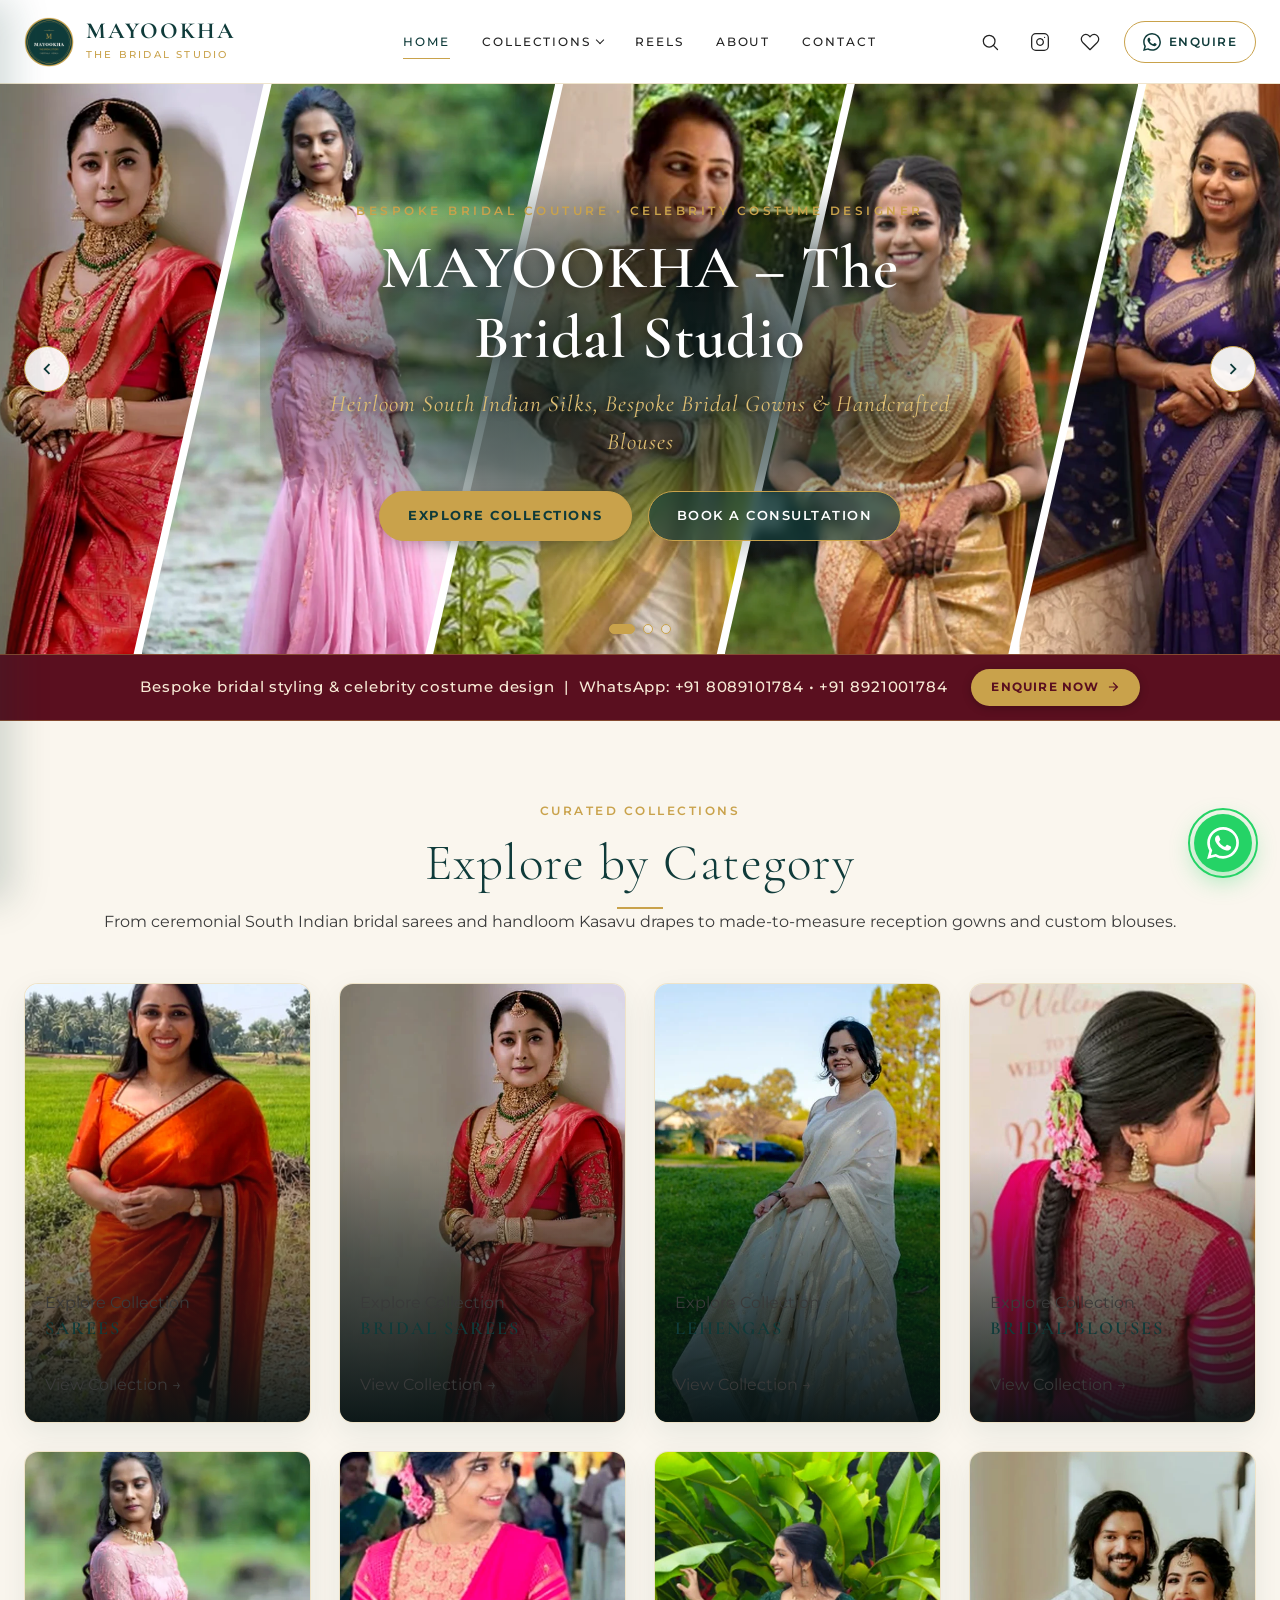
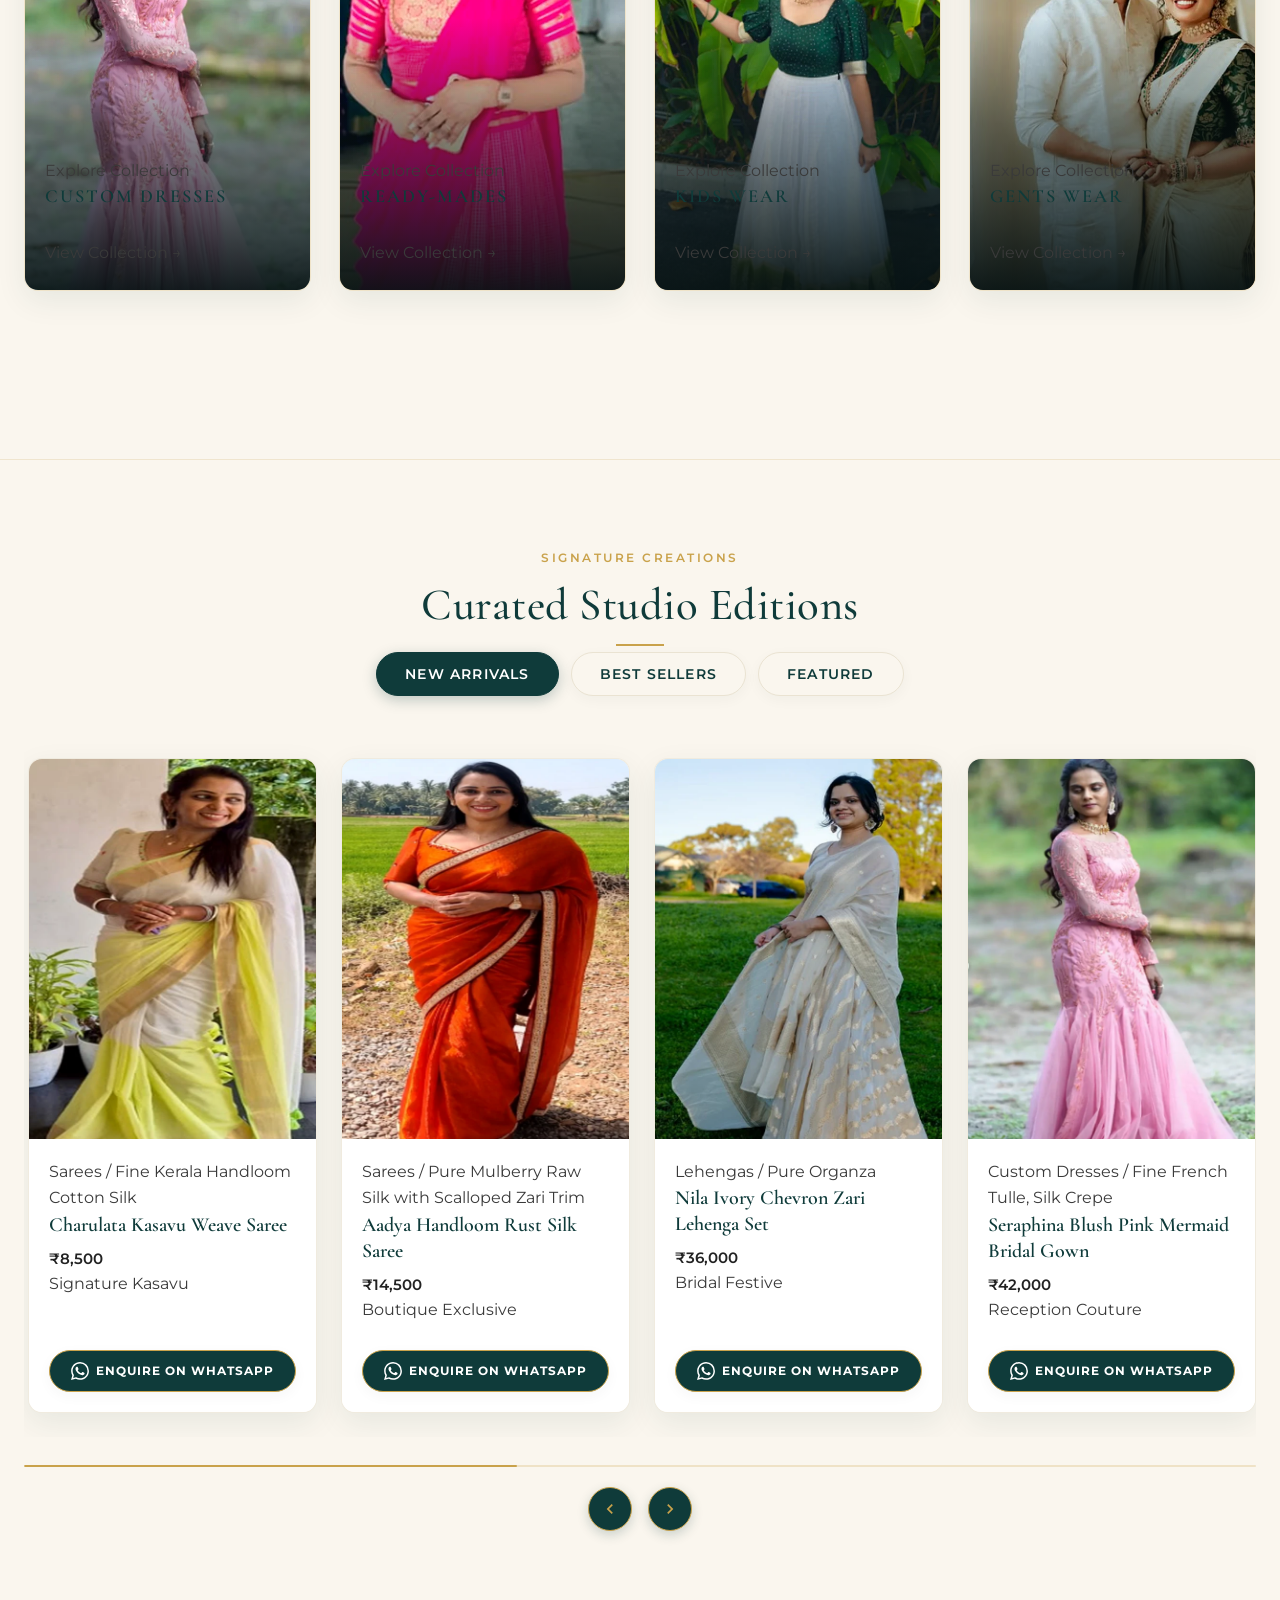
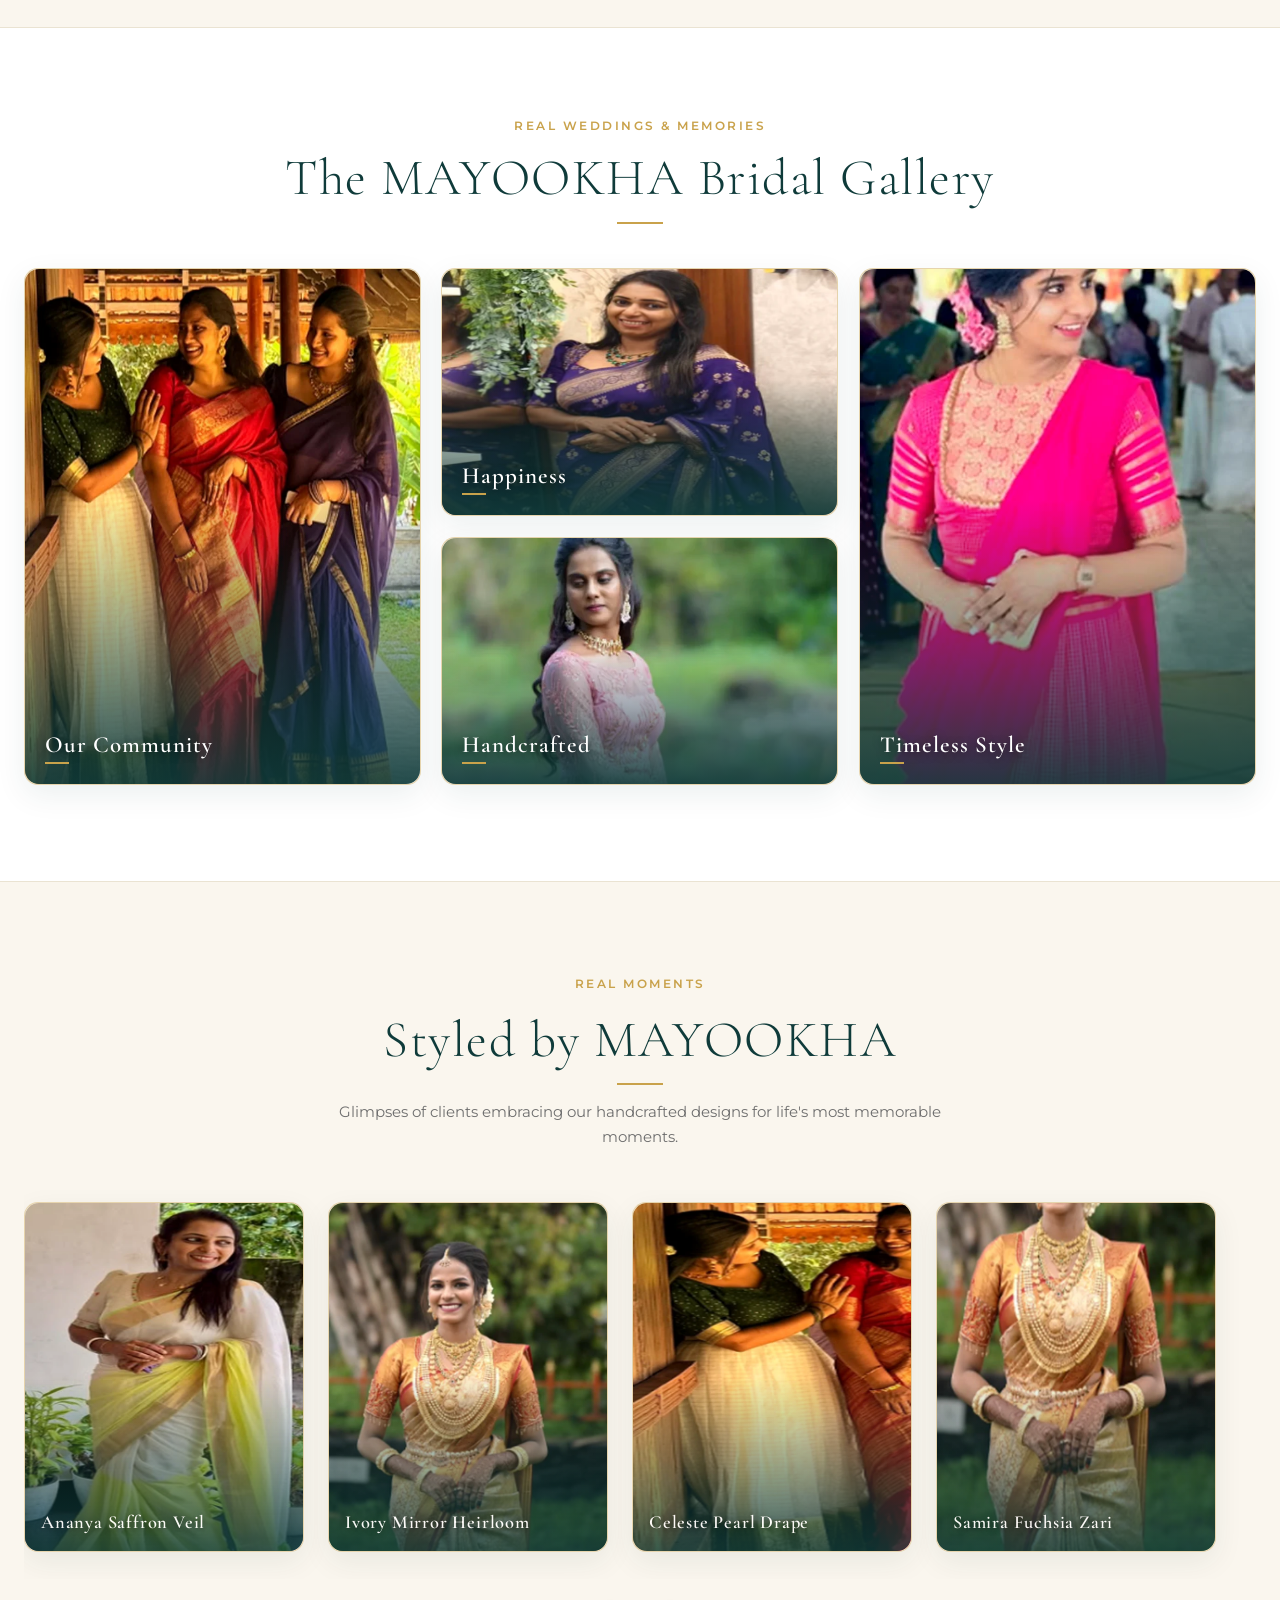
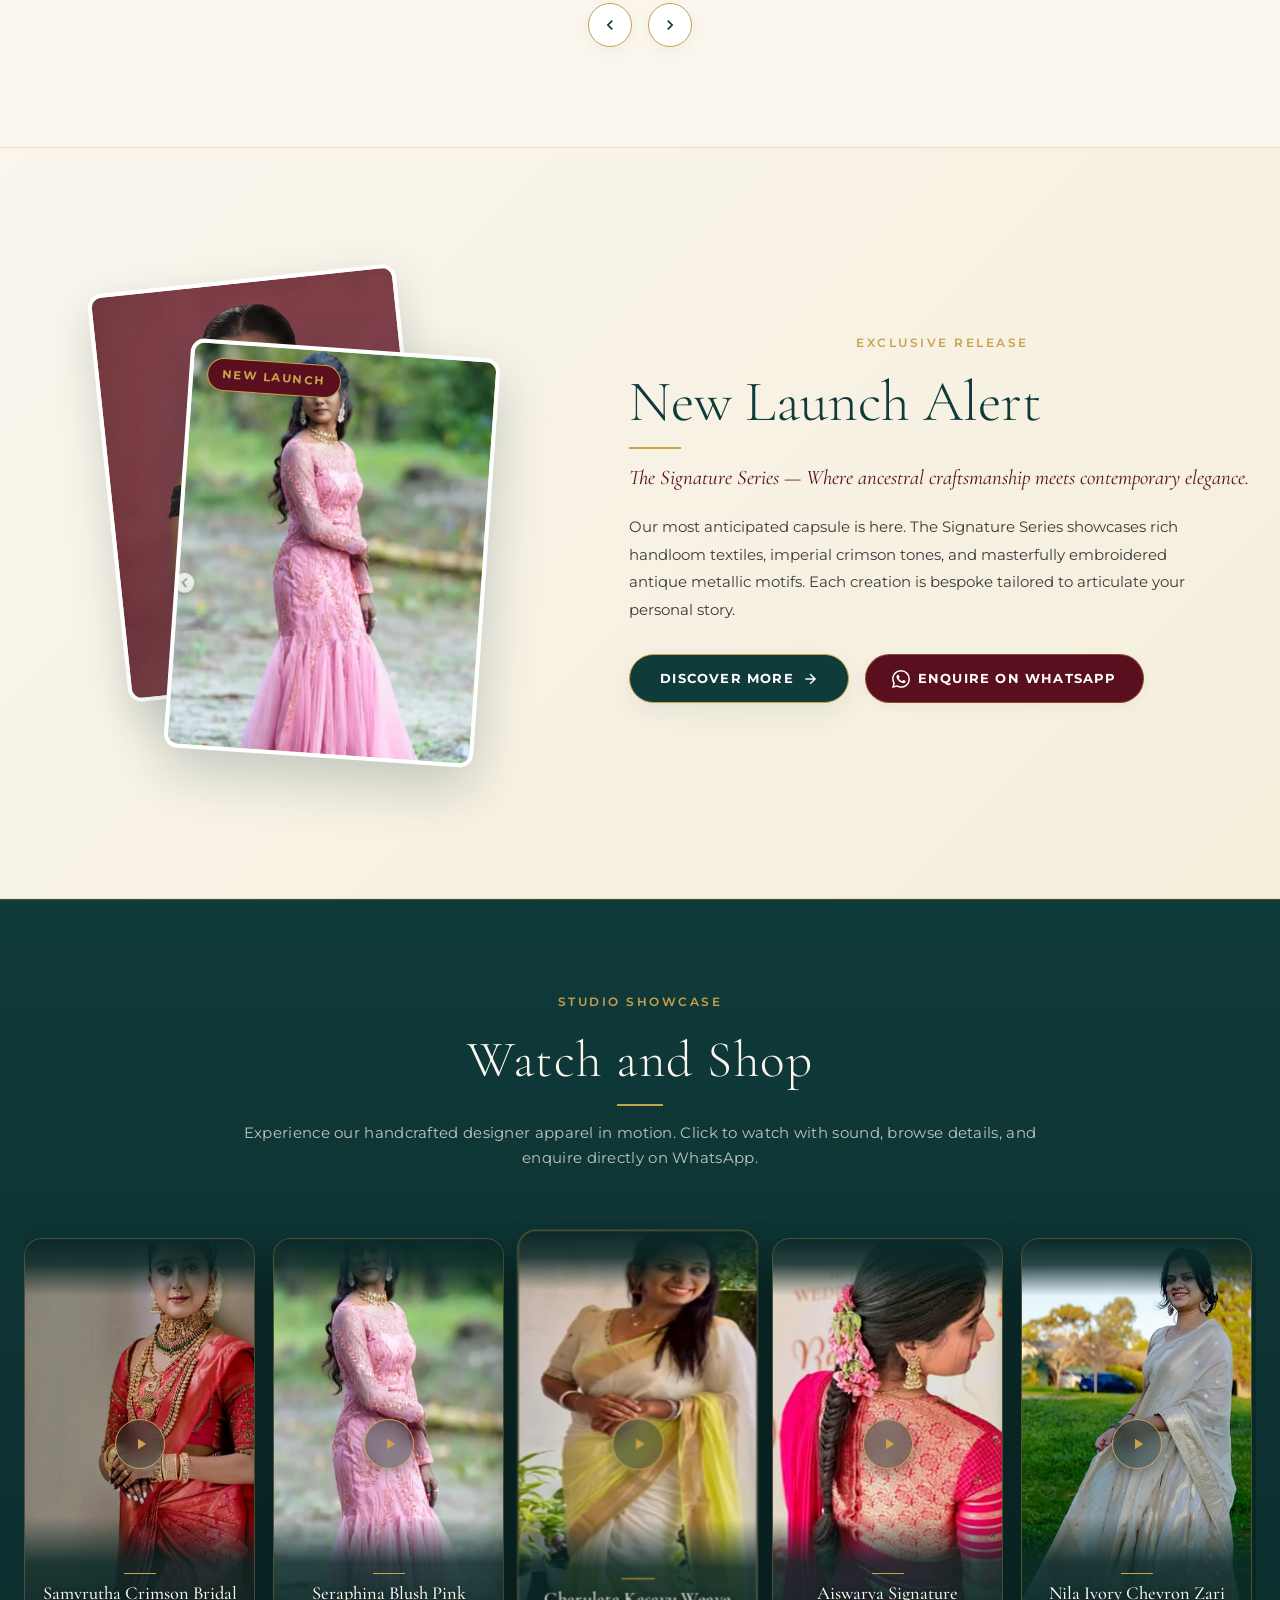
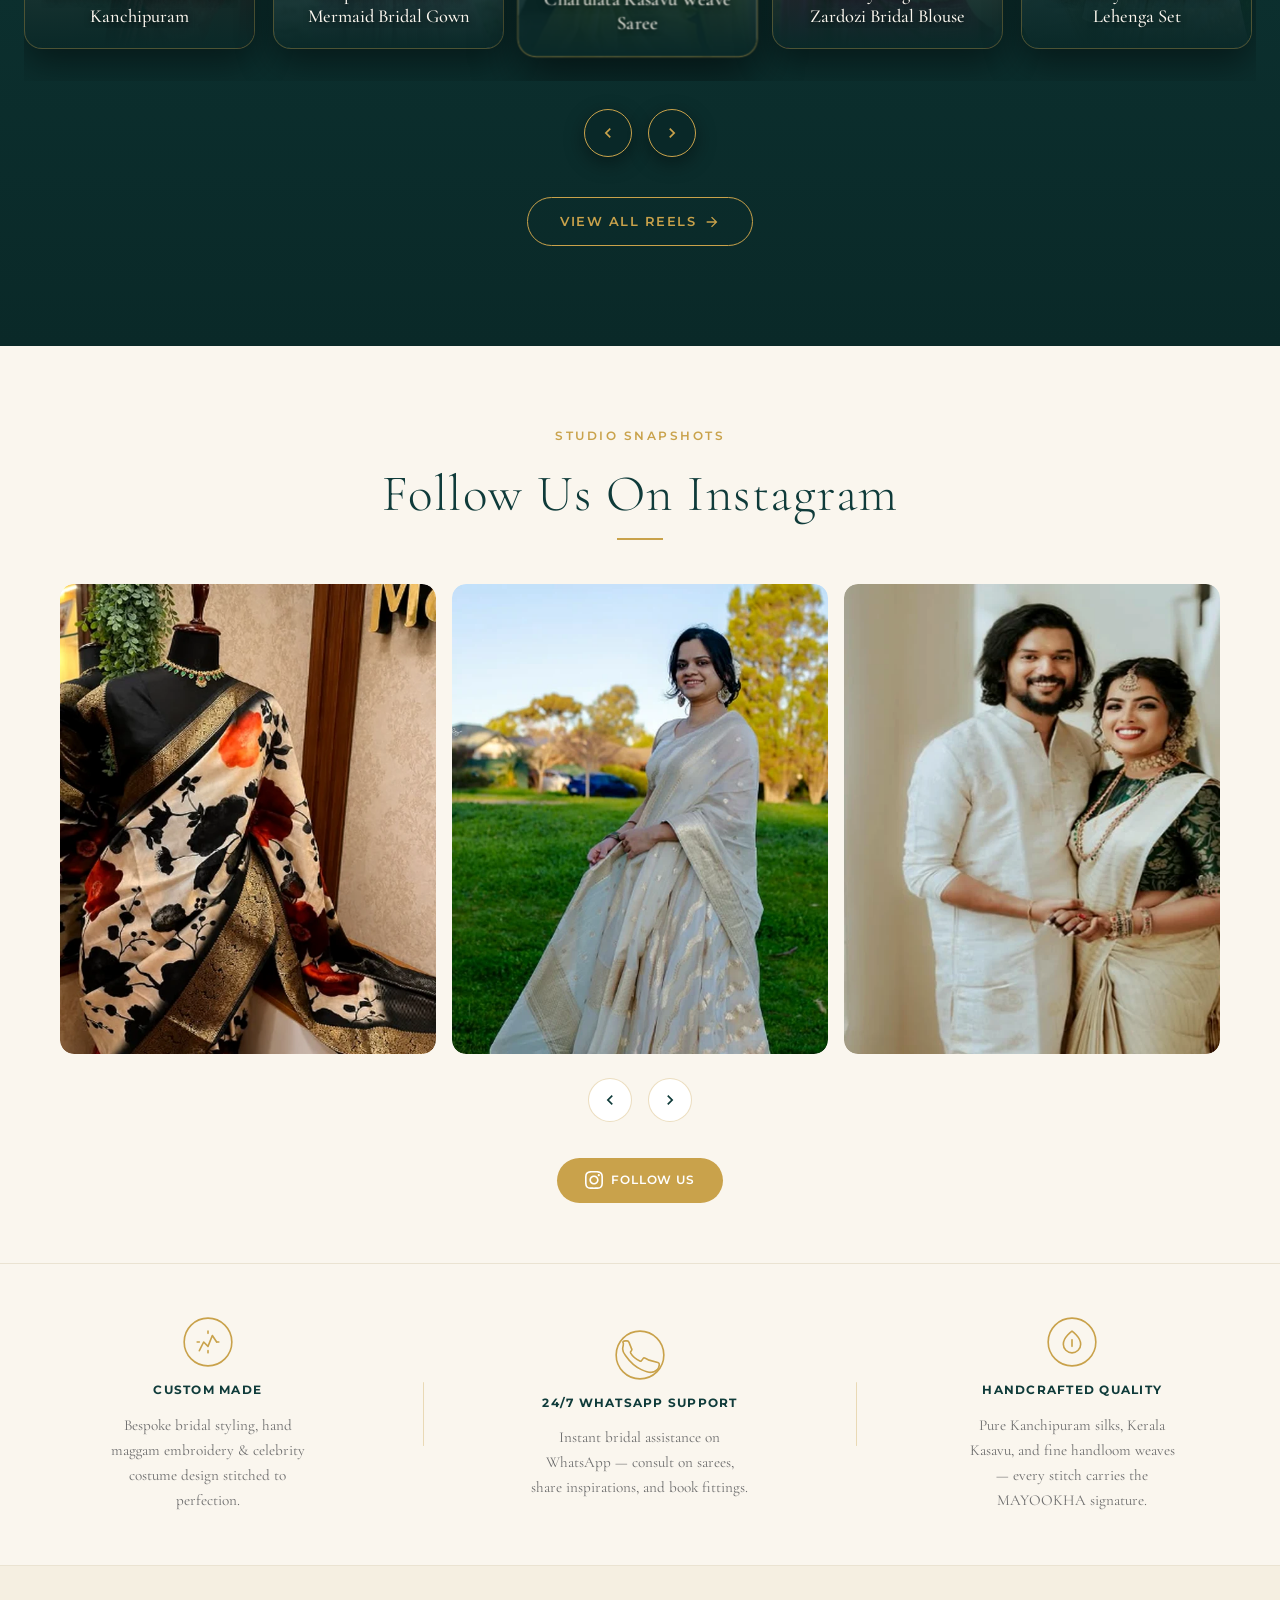
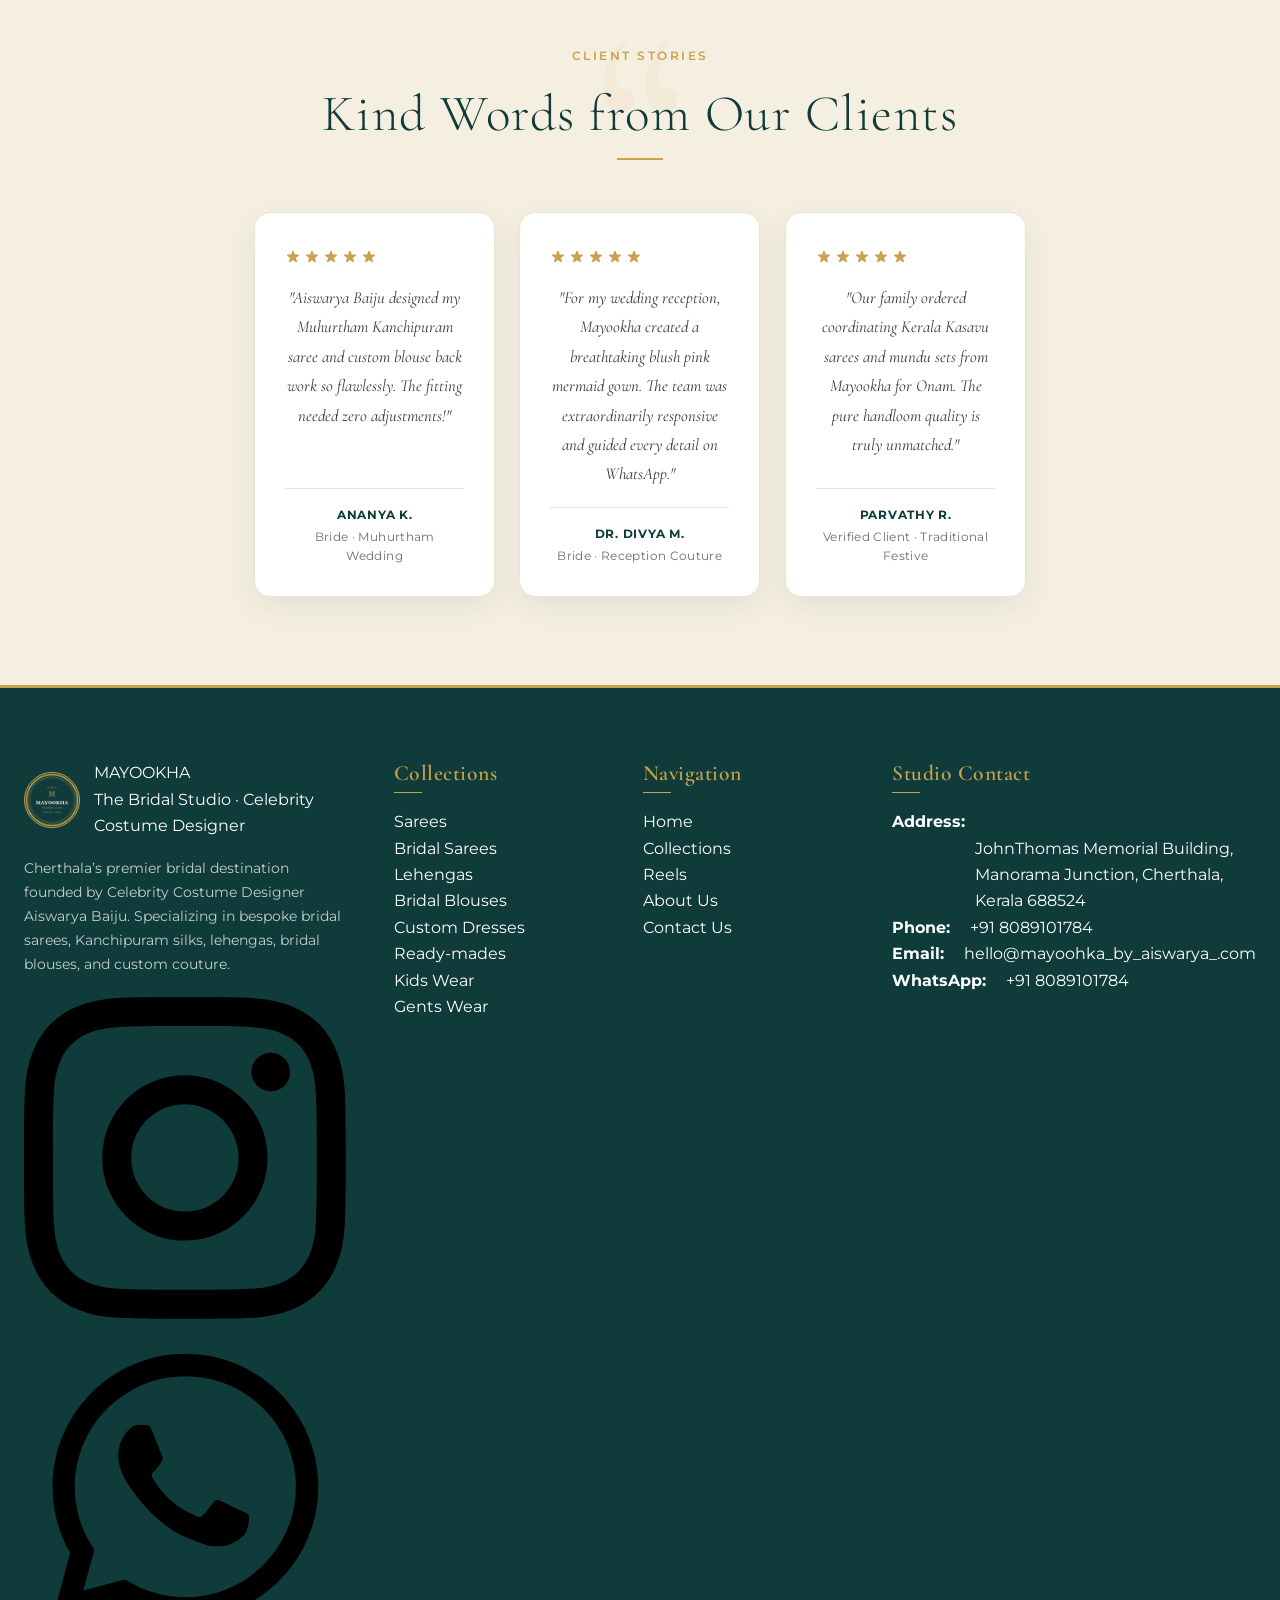
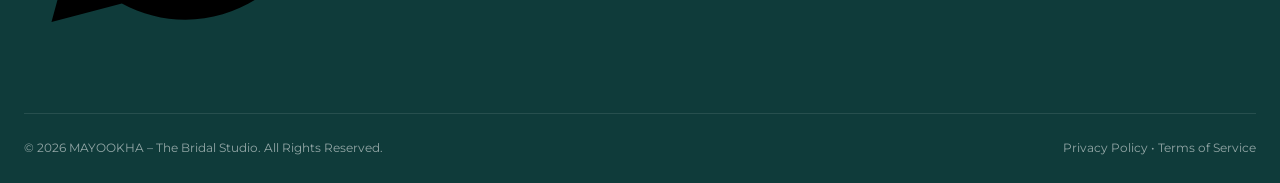
==== index.html @ e709fb30 "first commit" ====
<!DOCTYPE html>
<html lang="en">
<head>
  <meta charset="UTF-8">
  <meta name="viewport" content="width=device-width, initial-scale=1.0">
  <title>MAYOOKHA – The Bridal Studio | Contemporary Fashion &amp; Apparel</title>
  <meta name="description" content="MAYOOKHA – The Bridal Studio by Celebrity Costume Designer Aiswarya Baiju in Cherthala, Kerala. Bespoke bridal sarees, Kanchipuram silks, lehengas, designer bridal blouses, and custom couture.">
  <meta name="robots" content="noindex, nofollow">

  <!-- Open Graph Meta Tags -->
  <meta property="og:title" content="MAYOOKHA – The Bridal Studio | Celebrity Costume Designer">
  <meta property="og:description" content="MAYOOKHA – The Bridal Studio by Celebrity Costume Designer Aiswarya Baiju in Cherthala, Kerala. Bespoke bridal sarees, Kanchipuram silks, lehengas, designer bridal blouses, and custom couture.">
  <meta property="og:image" content="assets/images/logo-badge.png">
  <meta property="og:type" content="website">
  
  <!-- Google Fonts: Cormorant Garamond & Montserrat -->
  <link rel="preconnect" href="https://fonts.googleapis.com">
  <link rel="preconnect" href="https://fonts.gstatic.com" crossorigin>
  <link href="https://fonts.googleapis.com/css2?family=Cormorant+Garamond:ital,wght@0,400;0,500;0,600;0,700;1,400&family=Montserrat:wght@300;400;500;600;700&display=swap" rel="stylesheet">
  
  <!-- Favicon -->
  <link rel="icon" type="image/png" sizes="32x32" href="assets/images/logo-badge.png">
  <link rel="icon" type="image/png" sizes="16x16" href="assets/images/logo-badge.png">
  <link rel="apple-touch-icon" sizes="180x180" href="assets/images/logo-badge.png">
  <meta name="theme-color" content="#0F3B3A">

  <!-- Master Stylesheet with cache buster -->
  <link rel="stylesheet" href="css/style.css?v=7.0">
</head>
<body>

  <!-- ========================================================================
       1. Sticky Header
       ======================================================================== -->
  <header class="site-header" id="mainHeader">
    <div class="container header-inner">
      
      <!-- Mobile Hamburger Toggle (Left on mobile under 768px, >=44px tap area) -->
      <button class="mobile-toggle" aria-label="Open Navigation Menu" aria-expanded="false" aria-controls="mobileDrawer">
        <span class="hamburger-bar"></span>
        <span class="hamburger-bar"></span>
        <span class="hamburger-bar"></span>
      </button>

      <!-- Brand Logo & Name (Left on desktop, centered on mobile) -->
      <a href="index.html" class="brand-link" aria-label="MAYOOKHA - Home">
        <img src="assets/images/logo-badge.png" alt="MAYOOKHA Emblem" class="brand-badge-img" width="50" height="50">
        <div class="brand-text-wrap">
          <span class="brand-main-text">MAYOOKHA</span>
          <span class="brand-sub-text">The Bridal Studio</span>
        </div>
      </a>

      <!-- Center Desktop Navigation -->
      <nav class="main-nav" aria-label="Primary Navigation">
        <div class="nav-item">
          <a href="index.html" class="nav-link active">Home</a>
        </div>

        <!-- Collections Dropdown -->
        <div class="nav-item">
          <a href="collections.html" class="nav-link">
            Collections <span class="nav-arrow"></span>
          </a>
          <div class="dropdown-menu" role="menu">
                        <div class="dropdown-grid">
              <a href="collections.html?c=sarees" class="dropdown-card">
                <img src="assets/images/collection-01.webp" alt="Sarees" class="dropdown-thumb" width="64" height="64" loading="lazy">
                <div class="dropdown-card-text">
                  <div class="dropdown-title">Sarees</div>
                  <div class="dropdown-desc">Kasavu, tissue, organza &amp; celebration drapes</div>
                </div>
              </a>

              <a href="collections.html?c=bridal-sarees" class="dropdown-card">
                <img src="assets/images/collection-02.webp" alt="Bridal Sarees" class="dropdown-thumb" width="64" height="64" loading="lazy">
                <div class="dropdown-card-text">
                  <div class="dropdown-title">Bridal Sarees</div>
                  <div class="dropdown-desc">Pure Kanchipuram silks &amp; Muhurtham weaves</div>
                </div>
              </a>

              <a href="collections.html?c=lehengas" class="dropdown-card">
                <img src="assets/images/collection-03.webp" alt="Lehengas" class="dropdown-thumb" width="64" height="64" loading="lazy">
                <div class="dropdown-card-text">
                  <div class="dropdown-title">Lehengas</div>
                  <div class="dropdown-desc">Bridal lehengas, dhavani sets &amp; half-sarees</div>
                </div>
              </a>

              <a href="collections.html?c=bridal-blouses" class="dropdown-card">
                <img src="assets/images/collection-04.webp" alt="Bridal Blouses" class="dropdown-thumb" width="64" height="64" loading="lazy">
                <div class="dropdown-card-text">
                  <div class="dropdown-title">Bridal Blouses</div>
                  <div class="dropdown-desc">Zardozi, aari, maggam &amp; designer back work</div>
                </div>
              </a>

              <a href="collections.html?c=custom-dresses" class="dropdown-card">
                <img src="assets/images/collection-05.webp" alt="Custom Dresses" class="dropdown-thumb" width="64" height="64" loading="lazy">
                <div class="dropdown-card-text">
                  <div class="dropdown-title">Custom Dresses</div>
                  <div class="dropdown-desc">Bespoke bridal gowns &amp; evening couture</div>
                </div>
              </a>

              <a href="collections.html?c=ready-mades" class="dropdown-card">
                <img src="assets/images/collection-06.webp" alt="Ready-mades" class="dropdown-thumb" width="64" height="64" loading="lazy">
                <div class="dropdown-card-text">
                  <div class="dropdown-title">Ready-mades</div>
                  <div class="dropdown-desc">Designer kurtas &amp; festive coordinates</div>
                </div>
              </a>

              <a href="collections.html?c=kids-wear" class="dropdown-card">
                <img src="assets/images/collection-07.webp" alt="Kids Wear" class="dropdown-thumb" width="64" height="64" loading="lazy">
                <div class="dropdown-card-text">
                  <div class="dropdown-title">Kids Wear</div>
                  <div class="dropdown-desc">Pattu pavadai &amp; custom kids ethnic wear</div>
                </div>
              </a>

              <a href="collections.html?c=gents-wear" class="dropdown-card">
                <img src="assets/images/collection-08.webp" alt="Gents Wear" class="dropdown-thumb" width="64" height="64" loading="lazy">
                <div class="dropdown-card-text">
                  <div class="dropdown-title">Gents Wear</div>
                  <div class="dropdown-desc">Kasavu mundu sets, silk kurtas &amp; groomswear</div>
                </div>
              </a>
            </div>
            <div class="dropdown-footer">
              <a href="collections.html" class="dropdown-all-link">
                View All Collections &rarr;
              </a>
            </div>
          </div>
        </div>

        <div class="nav-item">
          <a href="reels.html" class="nav-link">Reels</a>
        </div>

        <div class="nav-item">
          <a href="about.html" class="nav-link">About</a>
        </div>

        <div class="nav-item">
          <a href="contact.html" class="nav-link">Contact</a>
        </div>
      </nav>

      <!-- Right Header Actions -->
      <div class="header-actions">
        <!-- Thin-line Search Icon (20px, 1.5px stroke, 44px tap area) -->
        <button class="icon-btn search-trigger" aria-label="Open Search">
          <svg width="20" height="20" viewBox="0 0 24 24" fill="none" stroke="currentColor" stroke-width="1.5" stroke-linecap="round" stroke-linejoin="round" aria-hidden="true"><circle cx="11" cy="11" r="7"/><line x1="21" y1="21" x2="16" y2="16"/></svg>
        </button>

        <!-- Thin-line Instagram Icon (20px, 1.5px stroke, 44px tap area) -->
        <a href="https://www.instagram.com/mayoohka_by_aiswarya_/" target="_blank" rel="noopener" class="icon-btn header-insta-btn" aria-label="Visit Instagram Profile">
          <svg width="20" height="20" viewBox="0 0 24 24" fill="none" stroke="currentColor" stroke-width="1.5" stroke-linecap="round" stroke-linejoin="round" aria-hidden="true"><rect x="2" y="2" width="20" height="20" rx="5" ry="5"/><path d="M16 11.37A4 4 0 1 1 12.63 8 4 4 0 0 1 16 11.37z"/><line x1="17.5" y1="6.5" x2="17.51" y2="6.5"/></svg>
        </a>

        <!-- Thin-line Wishlist Heart Icon (20px, 1.5px stroke, 44px tap area) -->
        <a href="#wishlist" class="icon-btn wishlist-btn" aria-label="View Wishlist">
          <svg width="20" height="20" viewBox="0 0 24 24" fill="none" stroke="currentColor" stroke-width="1.5" stroke-linecap="round" stroke-linejoin="round" aria-hidden="true"><path d="M20.84 4.61a5.5 5.5 0 0 0-7.78 0L12 5.67l-1.06-1.06a5.5 5.5 0 0 0-7.78 7.78l1.06 1.06L12 21.23l7.78-7.78 1.06-1.06a5.5 5.5 0 0 0 0-7.78z"/></svg>
          <span class="badge-count wishlist-badge" style="display: none;">0</span>
        </a>

        <!-- Mobile WhatsApp Icon Button (Under 768px, 44px tap target) -->
        <a href="https://wa.me/918089101784" target="_blank" rel="noopener" class="icon-btn mobile-wa-btn" aria-label="Chat on WhatsApp">
          <svg width="20" height="20" viewBox="0 0 24 24" fill="currentColor" aria-hidden="true"><path d="M17.472 14.382c-.297-.149-1.758-.867-2.03-.967-.273-.099-.471-.148-.67.15-.197.297-.767.966-.94 1.164-.173.199-.347.223-.644.075-.297-.15-1.255-.463-2.39-1.475-.883-.788-1.48-1.761-1.653-2.059-.173-.297-.018-.458.13-.606.134-.133.298-.347.446-.52.149-.174.198-.298.298-.497.099-.198.05-.371-.025-.52-.075-.149-.669-1.612-.916-2.207-.242-.579-.487-.5-.669-.51-.173-.008-.371-.01-.57-.01-.198 0-.52.074-.792.372-.272.297-1.04 1.016-1.04 2.479 0 1.462 1.065 2.875 1.213 3.074.149.198 2.096 3.2 5.077 4.487.709.306 1.262.489 1.694.625.712.227 1.36.195 1.871.118.571-.085 1.758-.719 2.006-1.413.248-.694.248-1.289.173-1.413-.074-.124-.272-.198-.57-.347m-5.421 7.403h-.004a9.87 9.87 0 01-5.031-1.378l-.361-.214-3.741.982.998-3.648-.235-.374a9.86 9.86 0 01-1.51-5.26c.001-5.45 4.436-9.884 9.888-9.884 2.64 0 5.122 1.03 6.988 2.898a9.825 9.825 0 012.893 6.994c-.003 5.45-4.437 9.884-9.885 9.884m8.413-18.297A11.815 11.815 0 0012.05 0C5.495 0 .16 5.335.157 11.892c0 2.096.547 4.142 1.588 5.945L.057 24l6.305-1.654a11.882 11.882 0 005.683 1.448h.005c6.554 0 11.89-5.335 11.893-11.893a11.821 11.821 0 00-3.48-8.413Z"/></svg>
        </a>

        <!-- Desktop Enquire Pill (Gold-outline pill with WhatsApp icon, fills teal on hover) -->
        <a href="https://wa.me/918089101784" target="_blank" rel="noopener" class="btn-enquire-pill" aria-label="Enquire on WhatsApp">
          <svg width="18" height="18" viewBox="0 0 24 24" fill="currentColor" aria-hidden="true"><path d="M17.472 14.382c-.297-.149-1.758-.867-2.03-.967-.273-.099-.471-.148-.67.15-.197.297-.767.966-.94 1.164-.173.199-.347.223-.644.075-.297-.15-1.255-.463-2.39-1.475-.883-.788-1.48-1.761-1.653-2.059-.173-.297-.018-.458.13-.606.134-.133.298-.347.446-.52.149-.174.198-.298.298-.497.099-.198.05-.371-.025-.52-.075-.149-.669-1.612-.916-2.207-.242-.579-.487-.5-.669-.51-.173-.008-.371-.01-.57-.01-.198 0-.52.074-.792.372-.272.297-1.04 1.016-1.04 2.479 0 1.462 1.065 2.875 1.213 3.074.149.198 2.096 3.2 5.077 4.487.709.306 1.262.489 1.694.625.712.227 1.36.195 1.871.118.571-.085 1.758-.719 2.006-1.413.248-.694.248-1.289.173-1.413-.074-.124-.272-.198-.57-.347m-5.421 7.403h-.004a9.87 9.87 0 01-5.031-1.378l-.361-.214-3.741.982.998-3.648-.235-.374a9.86 9.86 0 01-1.51-5.26c.001-5.45 4.436-9.884 9.888-9.884 2.64 0 5.122 1.03 6.988 2.898a9.825 9.825 0 012.893 6.994c-.003 5.45-4.437 9.884-9.885 9.884m8.413-18.297A11.815 11.815 0 0012.05 0C5.495 0 .16 5.335.157 11.892c0 2.096.547 4.142 1.588 5.945L.057 24l6.305-1.654a11.882 11.882 0 005.683 1.448h.005c6.554 0 11.89-5.335 11.893-11.893a11.821 11.821 0 00-3.48-8.413Z"/></svg>
          <span>Enquire</span>
        </a>
      </div>

    </div>
  </header>

  <!-- ========================================================================
       Mobile Drawer Navigation (Left-Slide, Ivory, Safe Area, Staggered)
       ======================================================================== -->
  <div class="mobile-drawer-overlay" aria-hidden="true"></div>
  <aside class="mobile-drawer" id="mobileDrawer" aria-label="Mobile Navigation" aria-hidden="true">
    <div class="drawer-header">
      <div class="brand-text-wrap">
          <span class="brand-main-text">MAYOOKHA</span>
          <span class="brand-sub-text">The Bridal Studio</span>
        </div>
      <button class="drawer-close-btn" aria-label="Close Mobile Menu">&times;</button>
    </div>

    <nav class="drawer-nav">
      <div class="drawer-nav-item">
        <a href="index.html" class="drawer-link active">Home</a>
      </div>
      
      <!-- Collapsible Collections Accordion with Thumbnails -->
      <div class="drawer-nav-item">
        <button class="drawer-accordion-btn" aria-expanded="false">
          <span>Collections</span>
          <span class="nav-arrow"></span>
        </button>
                <div class="drawer-accordion-content">
          <a href="collections.html?c=sarees" class="drawer-sublink-card">
            <img src="assets/images/collection-01.webp" alt="Sarees" class="drawer-sublink-thumb" width="40" height="40" loading="lazy">
            <span class="drawer-sublink-name">Sarees</span>
          </a>
          <a href="collections.html?c=bridal-sarees" class="drawer-sublink-card">
            <img src="assets/images/collection-02.webp" alt="Bridal Sarees" class="drawer-sublink-thumb" width="40" height="40" loading="lazy">
            <span class="drawer-sublink-name">Bridal Sarees</span>
          </a>
          <a href="collections.html?c=lehengas" class="drawer-sublink-card">
            <img src="assets/images/collection-03.webp" alt="Lehengas" class="drawer-sublink-thumb" width="40" height="40" loading="lazy">
            <span class="drawer-sublink-name">Lehengas</span>
          </a>
          <a href="collections.html?c=bridal-blouses" class="drawer-sublink-card">
            <img src="assets/images/collection-04.webp" alt="Bridal Blouses" class="drawer-sublink-thumb" width="40" height="40" loading="lazy">
            <span class="drawer-sublink-name">Bridal Blouses</span>
          </a>
          <a href="collections.html?c=custom-dresses" class="drawer-sublink-card">
            <img src="assets/images/collection-05.webp" alt="Custom Dresses" class="drawer-sublink-thumb" width="40" height="40" loading="lazy">
            <span class="drawer-sublink-name">Custom Dresses</span>
          </a>
          <a href="collections.html?c=ready-mades" class="drawer-sublink-card">
            <img src="assets/images/collection-06.webp" alt="Ready-mades" class="drawer-sublink-thumb" width="40" height="40" loading="lazy">
            <span class="drawer-sublink-name">Ready-mades</span>
          </a>
          <a href="collections.html?c=kids-wear" class="drawer-sublink-card">
            <img src="assets/images/collection-07.webp" alt="Kids Wear" class="drawer-sublink-thumb" width="40" height="40" loading="lazy">
            <span class="drawer-sublink-name">Kids Wear</span>
          </a>
          <a href="collections.html?c=gents-wear" class="drawer-sublink-card">
            <img src="assets/images/collection-08.webp" alt="Gents Wear" class="drawer-sublink-thumb" width="40" height="40" loading="lazy">
            <span class="drawer-sublink-name">Gents Wear</span>
          </a>
          <a href="collections.html" class="drawer-sublink-all">
            View all collections &rarr;
          </a>
        </div>
      </div>

      <div class="drawer-nav-item">
        <a href="reels.html" class="drawer-link">Reels</a>
      </div>

      <div class="drawer-nav-item">
        <a href="about.html" class="drawer-link">About</a>
      </div>

      <div class="drawer-nav-item">
        <a href="contact.html" class="drawer-link">Contact</a>
      </div>
    </nav>

    <div class="drawer-footer">
      <a href="https://wa.me/918089101784" target="_blank" rel="noopener" class="drawer-wa-btn">
        <svg width="18" height="18" viewBox="0 0 24 24" fill="currentColor" aria-hidden="true"><path d="M17.472 14.382c-.297-.149-1.758-.867-2.03-.967-.273-.099-.471-.148-.67.15-.197.297-.767.966-.94 1.164-.173.199-.347.223-.644.075-.297-.15-1.255-.463-2.39-1.475-.883-.788-1.48-1.761-1.653-2.059-.173-.297-.018-.458.13-.606.134-.133.298-.347.446-.52.149-.174.198-.298.298-.497.099-.198.05-.371-.025-.52-.075-.149-.669-1.612-.916-2.207-.242-.579-.487-.5-.669-.51-.173-.008-.371-.01-.57-.01-.198 0-.52.074-.792.372-.272.297-1.04 1.016-1.04 2.479 0 1.462 1.065 2.875 1.213 3.074.149.198 2.096 3.2 5.077 4.487.709.306 1.262.489 1.694.625.712.227 1.36.195 1.871.118.571-.085 1.758-.719 2.006-1.413.248-.694.248-1.289.173-1.413-.074-.124-.272-.198-.57-.347m-5.421 7.403h-.004a9.87 9.87 0 01-5.031-1.378l-.361-.214-3.741.982.998-3.648-.235-.374a9.86 9.86 0 01-1.51-5.26c.001-5.45 4.436-9.884 9.888-9.884 2.64 0 5.122 1.03 6.988 2.898a9.825 9.825 0 012.893 6.994c-.003 5.45-4.437 9.884-9.885 9.884m8.413-18.297A11.815 11.815 0 0012.05 0C5.495 0 .16 5.335.157 11.892c0 2.096.547 4.142 1.588 5.945L.057 24l6.305-1.654a11.882 11.882 0 005.683 1.448h.005c6.554 0 11.89-5.335 11.893-11.893a11.821 11.821 0 00-3.48-8.413Z"/></svg>
        <span>Enquire on WhatsApp</span>
      </a>

      <div class="drawer-contact-strip">
        <a href="tel:+918089101784" class="drawer-phone-link" aria-label="Call +91 8089101784">
          <svg width="16" height="16" viewBox="0 0 24 24" fill="none" stroke="currentColor" stroke-width="1.5" stroke-linecap="round" stroke-linejoin="round" aria-hidden="true"><path d="M22 16.92v3a2 2 0 0 1-2.18 2 19.79 19.79 0 0 1-8.63-3.07 19.5 19.5 0 0 1-6-6 19.79 19.79 0 0 1-3.07-8.67A2 2 0 0 1 4.11 2h3a2 2 0 0 1 2 1.72 12.84 12.84 0 0 0 .7 2.81 2 2 0 0 1-.45 2.11L8.09 9.91a16 16 0 0 0 6 6l1.27-1.27a2 2 0 0 1 2.11-.45 12.84 12.84 0 0 0 2.81.7A2 2 0 0 1 22 16.92z"/></svg>
          <span>+91 8089101784</span>
        </a>

        <a href="https://www.instagram.com/mayoohka_by_aiswarya_/" target="_blank" rel="noopener" class="drawer-insta-link" aria-label="Instagram Profile">
          <svg width="18" height="18" viewBox="0 0 24 24" fill="none" stroke="currentColor" stroke-width="1.5" stroke-linecap="round" stroke-linejoin="round" aria-hidden="true"><rect x="2" y="2" width="20" height="20" rx="5" ry="5"/><path d="M16 11.37A4 4 0 1 1 12.63 8 4 4 0 0 1 16 11.37z"/><line x1="17.5" y1="6.5" x2="17.51" y2="6.5"/></svg>
          <span>@mayoohka_by_aiswarya_</span>
        </a>
      </div>
    </div>
  </aside>

  <!-- ========================================================================
       Search Overlay Modal
       ======================================================================== -->
  <div class="search-modal-overlay" role="dialog" aria-modal="true" aria-label="Search Boutique">
    <div class="search-modal-container">
      <button class="search-close-btn" aria-label="Close Search">&times;</button>
      <h2 class="search-title">Search Collections &amp; Designs</h2>
      <form class="search-input-wrap" onsubmit="event.preventDefault(); window.location.href='collections.html?q=' + encodeURIComponent(document.querySelector('.search-input').value);">
        <input type="text" class="search-input" placeholder="Search Ethnic Wear, Gowns, Silks, Handcrafts..." aria-label="Search query">
        <button type="submit" class="search-submit-btn" aria-label="Submit Search">
          <svg viewBox="0 0 24 24" width="22" height="22" fill="currentColor"><path d="M15.5 14h-.79l-.28-.27A6.471 6.471 0 0 0 16 9.5 6.5 6.5 0 1 0 9.5 16c1.61 0 3.09-.59 4.23-1.57l.27.28v.79l5 4.99L20.49 19l-4.99-5zm-6 0C7.01 14 5 11.99 5 9.5S7.01 5 9.5 5 14 7.01 14 9.5 11.99 14 9.5 14z"/></svg>
        </button>
      </form>
    </div>
  </div>

  <!-- ========================================================================
       Main Content (Step 2: Hero Slideshow, Announcement, Collections)
       ======================================================================== -->
  <main id="mainContent">

    <!-- Section A: Hero Slanted Parallelograms Slideshow -->
    <section class="hero-section" id="hero" aria-label="Hero Slideshow">
      <div class="hero-slider">
        
        <!-- Slides Wrapper -->
        <div class="hero-slides-wrapper">
          
          <!-- Slide 1 (Active by default) -->
          <div class="hero-slide active" data-slide="0">
            <!-- Desktop: 5 Slanted Parallelogram Panels -->
            <div class="hero-slanted-track">
              <div class="hero-panel" title="Contemporary Look 1">
                <img src="assets/images/hero-01.webp" alt="Contemporary Collection Look 1" width="360" height="570" loading="eager">
              </div>
              <div class="hero-panel" title="Contemporary Look 2">
                <img src="assets/images/hero-02.webp" alt="Contemporary Collection Look 2" width="360" height="570" loading="eager">
              </div>
              <div class="hero-panel" title="Contemporary Look 3">
                <img src="assets/images/hero-03.webp" alt="Contemporary Collection Look 3" width="360" height="570" loading="eager">
              </div>
              <div class="hero-panel" title="Contemporary Look 4">
                <img src="assets/images/hero-04.webp" alt="Contemporary Collection Look 4" width="360" height="570" loading="eager">
              </div>
              <div class="hero-panel" title="Contemporary Look 5">
                <img src="assets/images/hero-05.webp" alt="Contemporary Collection Look 5" width="360" height="570" loading="eager">
              </div>
            </div>
          </div>

          <!-- Slide 2 -->
          <div class="hero-slide" data-slide="1">
            <div class="hero-slanted-track">
              <div class="hero-panel" title="Handwoven Silk Drape">
                <img src="assets/images/collection-01.webp" alt="Handwoven Silk Drape" width="360" height="570" loading="lazy">
              </div>
              <div class="hero-panel" title="Tailored Evening Gown">
                <img src="assets/images/collection-02.webp" alt="Tailored Evening Gown" width="360" height="570" loading="lazy">
              </div>
              <div class="hero-panel" title="Flared Statement Ensemble">
                <img src="assets/images/collection-03.webp" alt="Flared Statement Ensemble" width="360" height="570" loading="lazy">
              </div>
              <div class="hero-panel" title="Bespoke Evening Gown">
                <img src="assets/images/collection-04.webp" alt="Bespoke Evening Gown" width="360" height="570" loading="lazy">
              </div>
              <div class="hero-panel" title="Artisanal Silk Drape">
                <img src="assets/images/collection-05.webp" alt="Artisanal Silk Drape" width="360" height="570" loading="lazy">
              </div>
            </div>
          </div>

          <!-- Slide 3 -->
          <div class="hero-slide" data-slide="2">
            <div class="hero-slanted-track">
              <div class="hero-panel" title="Crimson Silk Drape">
                <img src="assets/images/collection-06.webp" alt="Crimson Silk Drape" width="360" height="570" loading="lazy">
              </div>
              <div class="hero-panel" title="Featured Studio Ensemble">
                <img src="assets/images/product-24.webp" alt="Featured Studio Ensemble" width="360" height="570" loading="lazy">
              </div>
              <div class="hero-panel" title="Best Seller Studio Look">
                <img src="assets/images/product-18.webp" alt="Best Seller Studio Look" width="360" height="570" loading="lazy">
              </div>
              <div class="hero-panel" title="Featured Studio Ensemble">
                <img src="assets/images/product-23.webp" alt="Featured Studio Ensemble" width="360" height="570" loading="lazy">
              </div>
              <div class="hero-panel" title="New Arrival Studio Edit">
                <img src="assets/images/product-28.webp" alt="New Arrival Studio Edit" width="360" height="570" loading="lazy">
              </div>
            </div>
          </div>

        </div>

        <!-- Mobile: Single Swipeable Image (< 768px) -->
        <div class="hero-mobile-slider" aria-hidden="true">
          <div class="hero-mobile-slide active">
            <img src="assets/images/hero-01.webp" alt="MAYOOKHA Bridal Studio Elegance" width="768" height="480">
          </div>
          <div class="hero-mobile-slide">
            <img src="assets/images/hero-02.webp" alt="MAYOOKHA Handcrafted Detail" width="768" height="480">
          </div>
          <div class="hero-mobile-slide">
            <img src="assets/images/hero-03.webp" alt="MAYOOKHA Curated Bridal Silks" width="768" height="480">
          </div>
          <div class="hero-mobile-slide">
            <img src="assets/images/hero-04.webp" alt="MAYOOKHA Bespoke Silhouettes" width="768" height="480">
          </div>
          <div class="hero-mobile-slide">
            <img src="assets/images/hero-05.webp" alt="MAYOOKHA Occasion & Wedding Wear" width="768" height="480">
          </div>
        </div>

        <!-- Centered Text Overlay with Soft Dark Gradient -->
        <div class="hero-overlay">
          <div class="hero-content">
            <span class="hero-eyebrow">Bespoke Bridal Couture &bull; Celebrity Costume Designer</span>
            <h1 class="hero-headline">MAYOOKHA &ndash; The Bridal Studio</h1>
            <p class="hero-subtitle">Heirloom South Indian Silks, Bespoke Bridal Gowns &amp; Handcrafted Blouses</p>
            <div class="hero-actions">
              <a href="collections.html" class="btn-hero-primary">Explore Collections</a>
              <a href="https://wa.me/918089101784?text=Hello%20Mayookha%2C%20I%20would%20like%20to%20book%20a%20bridal%20styling%20consultation." target="_blank" rel="noopener" class="btn-hero-secondary">Book a Consultation</a>
            </div>
          </div>
        </div>

        <!-- Round Arrow Controls -->
        <button class="hero-arrow hero-arrow-prev" aria-label="Previous Hero Slide">
          <svg viewBox="0 0 24 24"><path d="M15.41 7.41L14 6l-6 6 6 6 1.41-1.41L10.83 12z"/></svg>
        </button>
        <button class="hero-arrow hero-arrow-next" aria-label="Next Hero Slide">
          <svg viewBox="0 0 24 24"><path d="M10 6L8.59 7.41 13.17 12l-4.58 4.59L10 18l6-6z"/></svg>
        </button>

        <!-- Slide Indicators -->
        <div class="hero-dots" aria-label="Slide Indicators">
          <button class="hero-dot active" aria-label="Slide 1"></button>
          <button class="hero-dot" aria-label="Slide 2"></button>
          <button class="hero-dot" aria-label="Slide 3"></button>
        </div>

      </div>
    </section>

    <!-- Section B: Announcement Strip Directly Under Hero -->
    <div class="announcement-strip" id="announcement">
      <div class="container announcement-inner">
        <span class="announcement-text">
          Bespoke bridal styling &amp; celebrity costume design &nbsp;|&nbsp; WhatsApp: +91 8089101784 &bull; +91 8921001784
        </span>
        <a href="https://wa.me/918089101784?text=Hello%20Mayookha%2C%20I%20would%20like%20to%20enquire%20about%20bridal%20and%20custom%20designs." target="_blank" rel="noopener" class="announcement-btn">
          <span>Enquire Now</span>
          <svg viewBox="0 0 24 24" width="14" height="14" fill="currentColor"><path d="M5 13h11.86l-5.43 5.43 1.42 1.42L21.14 12l-8.29-8.29-1.42 1.42L16.86 11H5v2z"/></svg>
        </a>
      </div>
    </div>

    <!-- Section C: Collections (8 Tall Portrait Cards) -->
    <section class="collections-section" id="collections">
      <div class="container">
        <div class="collections-header">
          <span class="section-eyebrow">Curated Collections</span>
          <h2 class="collections-heading">Explore by Category</h2>
          <p class="collections-sub">From ceremonial South Indian bridal sarees and handloom Kasavu drapes to made-to-measure reception gowns and custom blouses.</p>
        </div>

        <div class="collections-grid">
          <!-- Card 1: Sarees -->
          <a href="collections.html?c=sarees" class="collection-card reveal-on-scroll">
            <div class="collection-card-img-wrap">
              <img src="assets/images/collection-01.webp" alt="Sarees" class="collection-card-img primary-img" width="300" height="420" loading="lazy">
              <img src="assets/images/collection-01-hover.webp" alt="Sarees Detail" class="collection-card-img hover-img" width="300" height="420" loading="lazy">
              <div class="collection-card-overlay">
                <span class="collection-card-count">Explore Collection</span>
                <h3 class="collection-card-title">Sarees</h3>
                <span class="collection-card-link">View Collection &rarr;</span>
              </div>
            </div>
          </a>

          <!-- Card 2: Bridal Sarees -->
          <a href="collections.html?c=bridal-sarees" class="collection-card reveal-on-scroll">
            <div class="collection-card-img-wrap">
              <img src="assets/images/collection-02.webp" alt="Bridal Sarees" class="collection-card-img primary-img" width="300" height="420" loading="lazy">
              <img src="assets/images/collection-02-hover.webp" alt="Bridal Sarees Detail" class="collection-card-img hover-img" width="300" height="420" loading="lazy">
              <div class="collection-card-overlay">
                <span class="collection-card-count">Explore Collection</span>
                <h3 class="collection-card-title">Bridal Sarees</h3>
                <span class="collection-card-link">View Collection &rarr;</span>
              </div>
            </div>
          </a>

          <!-- Card 3: Lehengas -->
          <a href="collections.html?c=lehengas" class="collection-card reveal-on-scroll">
            <div class="collection-card-img-wrap">
              <img src="assets/images/collection-03.webp" alt="Lehengas" class="collection-card-img primary-img" width="300" height="420" loading="lazy">
              <img src="assets/images/collection-03-hover.webp" alt="Lehengas Detail" class="collection-card-img hover-img" width="300" height="420" loading="lazy">
              <div class="collection-card-overlay">
                <span class="collection-card-count">Explore Collection</span>
                <h3 class="collection-card-title">Lehengas</h3>
                <span class="collection-card-link">View Collection &rarr;</span>
              </div>
            </div>
          </a>

          <!-- Card 4: Bridal Blouses -->
          <a href="collections.html?c=bridal-blouses" class="collection-card reveal-on-scroll">
            <div class="collection-card-img-wrap">
              <img src="assets/images/collection-04.webp" alt="Bridal Blouses" class="collection-card-img primary-img" width="300" height="420" loading="lazy">
              <img src="assets/images/collection-04-hover.webp" alt="Bridal Blouses Detail" class="collection-card-img hover-img" width="300" height="420" loading="lazy">
              <div class="collection-card-overlay">
                <span class="collection-card-count">Explore Collection</span>
                <h3 class="collection-card-title">Bridal Blouses</h3>
                <span class="collection-card-link">View Collection &rarr;</span>
              </div>
            </div>
          </a>

          <!-- Card 5: Custom Dresses -->
          <a href="collections.html?c=custom-dresses" class="collection-card reveal-on-scroll">
            <div class="collection-card-img-wrap">
              <img src="assets/images/collection-05.webp" alt="Custom Dresses" class="collection-card-img primary-img" width="300" height="420" loading="lazy">
              <img src="assets/images/collection-05-hover.webp" alt="Custom Dresses Detail" class="collection-card-img hover-img" width="300" height="420" loading="lazy">
              <div class="collection-card-overlay">
                <span class="collection-card-count">Explore Collection</span>
                <h3 class="collection-card-title">Custom Dresses</h3>
                <span class="collection-card-link">View Collection &rarr;</span>
              </div>
            </div>
          </a>

          <!-- Card 6: Ready-mades -->
          <a href="collections.html?c=ready-mades" class="collection-card reveal-on-scroll">
            <div class="collection-card-img-wrap">
              <img src="assets/images/collection-06.webp" alt="Ready-mades" class="collection-card-img primary-img" width="300" height="420" loading="lazy">
              <img src="assets/images/collection-06-hover.webp" alt="Ready-mades Detail" class="collection-card-img hover-img" width="300" height="420" loading="lazy">
              <div class="collection-card-overlay">
                <span class="collection-card-count">Explore Collection</span>
                <h3 class="collection-card-title">Ready-mades</h3>
                <span class="collection-card-link">View Collection &rarr;</span>
              </div>
            </div>
          </a>

          <!-- Card 7: Kids Wear -->
          <a href="collections.html?c=kids-wear" class="collection-card reveal-on-scroll">
            <div class="collection-card-img-wrap">
              <img src="assets/images/collection-07.webp" alt="Kids Wear" class="collection-card-img primary-img" width="300" height="420" loading="lazy">
              <img src="assets/images/collection-07-hover.webp" alt="Kids Wear Detail" class="collection-card-img hover-img" width="300" height="420" loading="lazy">
              <div class="collection-card-overlay">
                <span class="collection-card-count">Explore Collection</span>
                <h3 class="collection-card-title">Kids Wear</h3>
                <span class="collection-card-link">View Collection &rarr;</span>
              </div>
            </div>
          </a>

          <!-- Card 8: Gents Wear -->
          <a href="collections.html?c=gents-wear" class="collection-card reveal-on-scroll">
            <div class="collection-card-img-wrap">
              <img src="assets/images/collection-08.webp" alt="Gents Wear" class="collection-card-img primary-img" width="300" height="420" loading="lazy">
              <img src="assets/images/collection-08-hover.webp" alt="Gents Wear Detail" class="collection-card-img hover-img" width="300" height="420" loading="lazy">
              <div class="collection-card-overlay">
                <span class="collection-card-count">Explore Collection</span>
                <h3 class="collection-card-title">Gents Wear</h3>
                <span class="collection-card-link">View Collection &rarr;</span>
              </div>
            </div>
          </a>
        </div>
      </div>
    </section>

    <!-- ====================================================================
         Section D: Product Showcase (Tabs & Carousel)
         ==================================================================== -->
    <section class="products-section" id="products" aria-label="Curated Product Showcase">
      <div class="container">
        
        <!-- Header & Category Tabs -->
        <div class="products-header">
          <span class="section-eyebrow">Signature Creations</span>
          <h2 class="section-title">Curated Studio Editions</h2>
          <div class="product-tabs" role="tablist" aria-label="Product Showcase Tabs">
            <button class="product-tab-btn active" role="tab" aria-selected="true" data-tab="tab-new-arrivals">New Arrivals</button>
            <button class="product-tab-btn" role="tab" aria-selected="false" data-tab="tab-best-sellers">Best Sellers</button>
            <button class="product-tab-btn" role="tab" aria-selected="false" data-tab="tab-featured">Featured</button>
          </div>
        </div>

        <!-- Carousel Container with Navigation Arrows & Indicator -->
        <div class="product-carousel-wrapper">
          
          <!-- Tab 1: New Arrivals -->
          <div class="product-tab-panel active" id="tab-new-arrivals" role="tabpanel">
            <div class="product-carousel" data-carousel="new-arrivals">
              <div class="product-track">
                <!-- Product 1 -->
                <div class="product-card" data-product-id="prod-na-1" data-name="Charulata Kasavu Weave Saree" data-category="Sarees / Fine Kerala Handloom Cotton Silk" data-price="₹8,500" data-img="assets/images/product-01.webp" data-badge="Signature Kasavu" data-desc="Contemporary Kerala Kasavu handloom saree crafted in fine off-white tissue with vibrant neon green pleat accents and rich gold zari border. Paired with a tailored custom puffed sleeve blouse.">
                  <div class="product-img-wrap">
                    <img src="assets/images/product-01.webp" alt="Charulata Kasavu Weave Saree" class="product-img" width="295" height="380" loading="lazy">
                    <span class="product-badge">Signature Kasavu</span>
                    <button class="product-wishlist-btn" aria-label="Save to Wishlist" onclick="toggleWishlist('prod-na-1', this)">
                      <svg viewBox="0 0 24 24"><path d="M12 21.35l-1.45-1.32C5.4 15.36 2 12.28 2 8.5 2 5.42 4.42 3 7.5 3c1.74 0 3.41.81 4.5 2.09C13.09 3.81 14.76 3 16.5 3 19.58 3 22 5.42 22 8.5c0 3.78-3.4 6.86-8.55 11.54L12 21.35z"/></svg>
                    </button>
                    <div class="product-hover-actions">
                      <button class="btn-quick-view" onclick="openQuickView('prod-na-1')">
                        <svg viewBox="0 0 24 24"><path d="M12 4.5C7 4.5 2.73 7.61 1 12c1.73 4.39 6 7.5 11 7.5s9.27-3.11 11-7.5c-1.73-4.39-6-7.5-11-7.5zM12 17c-2.76 0-5-2.24-5-5s2.24-5 5-5 5 2.24 5 5-2.24 5-5 5zm0-8c-1.66 0-3 1.34-3 3s1.34 3 3 3 3-1.34 3-3-1.34-3-3-3z"/></svg>
                        <span>Quick View</span>
                      </button>
                    </div>
                  </div>
                  <div class="product-info">
                    <div class="product-meta">Sarees / Fine Kerala Handloom Cotton Silk</div>
                    <h3 class="product-title">Charulata Kasavu Weave Saree</h3>
                    <div class="product-pricing">
                      <span class="product-price">₹8,500</span>
                      <span class="product-badge-tag">Signature Kasavu</span>
                    </div>
                    <a href="https://wa.me/918089101784?text=Hello%20Mayookha%2C%20I%20am%20enquiring%20about%20the%20Charulata%20Kasavu%20Weave%20Saree%20%28%E2%82%B98%2C500%29.%20Please%20share%20details." target="_blank" rel="noopener" class="btn-product-enquire">
                      <svg xmlns="http://www.w3.org/2000/svg" viewBox="0 0 24 24" width="18" height="18" fill="#fff" aria-hidden="true"><path d="M17.472 14.382c-.297-.149-1.758-.867-2.03-.967-.273-.099-.471-.148-.67.15-.197.297-.767.966-.94 1.164-.173.199-.347.223-.644.075-.297-.15-1.255-.463-2.39-1.475-.883-.788-1.48-1.761-1.653-2.059-.173-.297-.018-.458.13-.606.134-.133.298-.347.446-.52.149-.174.198-.298.298-.497.099-.198.05-.371-.025-.52-.075-.149-.669-1.612-.916-2.207-.242-.579-.487-.5-.669-.51-.173-.008-.371-.01-.57-.01-.198 0-.52.074-.792.372-.272.297-1.04 1.016-1.04 2.479 0 1.462 1.065 2.875 1.213 3.074.149.198 2.096 3.2 5.077 4.487.709.306 1.262.489 1.694.625.712.227 1.36.195 1.871.118.571-.085 1.758-.719 2.006-1.413.248-.694.248-1.289.173-1.413-.074-.124-.272-.198-.57-.347m-5.421 7.403h-.004a9.87 9.87 0 01-5.031-1.378l-.361-.214-3.741.982.998-3.648-.235-.374a9.86 9.86 0 01-1.51-5.26c.001-5.45 4.436-9.884 9.888-9.884 2.64 0 5.122 1.03 6.988 2.898a9.825 9.825 0 012.893 6.994c-.003 5.45-4.437 9.884-9.885 9.884m8.413-18.297A11.815 11.815 0 0012.05 0C5.495 0 .16 5.335.157 11.892c0 2.096.547 4.142 1.588 5.945L.057 24l6.305-1.654a11.882 11.882 0 005.683 1.448h.005c6.554 0 11.89-5.335 11.893-11.893a11.821 11.821 0 00-3.48-8.413Z"/></svg>
                      <span>Enquire on WhatsApp</span>
                    </a>
                  </div>
                </div>

                <!-- Product 2 -->
                <div class="product-card" data-product-id="prod-na-2" data-name="Aadya Handloom Rust Silk Saree" data-category="Sarees / Pure Mulberry Raw Silk with Scalloped Zari Trim" data-price="₹14,500" data-img="assets/images/product-02.webp" data-badge="Boutique Exclusive" data-desc="Radiant rust orange pure handloom silk saree featuring delicate gold butta motifs and an intricately scalloped metallic zari border. Styled with a tailored sweet-heart neckline blouse.">
                  <div class="product-img-wrap">
                    <img src="assets/images/product-02.webp" alt="Aadya Handloom Rust Silk Saree" class="product-img" width="295" height="380" loading="lazy">
                    <span class="product-badge">Boutique Exclusive</span>
                    <button class="product-wishlist-btn" aria-label="Save to Wishlist" onclick="toggleWishlist('prod-na-2', this)">
                      <svg viewBox="0 0 24 24"><path d="M12 21.35l-1.45-1.32C5.4 15.36 2 12.28 2 8.5 2 5.42 4.42 3 7.5 3c1.74 0 3.41.81 4.5 2.09C13.09 3.81 14.76 3 16.5 3 19.58 3 22 5.42 22 8.5c0 3.78-3.4 6.86-8.55 11.54L12 21.35z"/></svg>
                    </button>
                    <div class="product-hover-actions">
                      <button class="btn-quick-view" onclick="openQuickView('prod-na-2')">
                        <svg viewBox="0 0 24 24"><path d="M12 4.5C7 4.5 2.73 7.61 1 12c1.73 4.39 6 7.5 11 7.5s9.27-3.11 11-7.5c-1.73-4.39-6-7.5-11-7.5zM12 17c-2.76 0-5-2.24-5-5s2.24-5 5-5 5 2.24 5 5-2.24 5-5 5zm0-8c-1.66 0-3 1.34-3 3s1.34 3 3 3 3-1.34 3-3-1.34-3-3-3z"/></svg>
                        <span>Quick View</span>
                      </button>
                    </div>
                  </div>
                  <div class="product-info">
                    <div class="product-meta">Sarees / Pure Mulberry Raw Silk with Scalloped Zari Trim</div>
                    <h3 class="product-title">Aadya Handloom Rust Silk Saree</h3>
                    <div class="product-pricing">
                      <span class="product-price">₹14,500</span>
                      <span class="product-badge-tag">Boutique Exclusive</span>
                    </div>
                    <a href="https://wa.me/918089101784?text=Hello%20Mayookha%2C%20I%20am%20enquiring%20about%20the%20Aadya%20Handloom%20Rust%20Silk%20Saree%20%28%E2%82%B914%2C500%29.%20Please%20share%20details." target="_blank" rel="noopener" class="btn-product-enquire">
                      <svg xmlns="http://www.w3.org/2000/svg" viewBox="0 0 24 24" width="18" height="18" fill="#fff" aria-hidden="true"><path d="M17.472 14.382c-.297-.149-1.758-.867-2.03-.967-.273-.099-.471-.148-.67.15-.197.297-.767.966-.94 1.164-.173.199-.347.223-.644.075-.297-.15-1.255-.463-2.39-1.475-.883-.788-1.48-1.761-1.653-2.059-.173-.297-.018-.458.13-.606.134-.133.298-.347.446-.52.149-.174.198-.298.298-.497.099-.198.05-.371-.025-.52-.075-.149-.669-1.612-.916-2.207-.242-.579-.487-.5-.669-.51-.173-.008-.371-.01-.57-.01-.198 0-.52.074-.792.372-.272.297-1.04 1.016-1.04 2.479 0 1.462 1.065 2.875 1.213 3.074.149.198 2.096 3.2 5.077 4.487.709.306 1.262.489 1.694.625.712.227 1.36.195 1.871.118.571-.085 1.758-.719 2.006-1.413.248-.694.248-1.289.173-1.413-.074-.124-.272-.198-.57-.347m-5.421 7.403h-.004a9.87 9.87 0 01-5.031-1.378l-.361-.214-3.741.982.998-3.648-.235-.374a9.86 9.86 0 01-1.51-5.26c.001-5.45 4.436-9.884 9.888-9.884 2.64 0 5.122 1.03 6.988 2.898a9.825 9.825 0 012.893 6.994c-.003 5.45-4.437 9.884-9.885 9.884m8.413-18.297A11.815 11.815 0 0012.05 0C5.495 0 .16 5.335.157 11.892c0 2.096.547 4.142 1.588 5.945L.057 24l6.305-1.654a11.882 11.882 0 005.683 1.448h.005c6.554 0 11.89-5.335 11.893-11.893a11.821 11.821 0 00-3.48-8.413Z"/></svg>
                      <span>Enquire on WhatsApp</span>
                    </a>
                  </div>
                </div>

                <!-- Product 3 -->
                <div class="product-card" data-product-id="prod-na-3" data-name="Nila Ivory Chevron Zari Lehenga Set" data-category="Lehengas / Pure Organza" data-price="₹36,000" data-img="assets/images/product-15.webp" data-badge="Bridal Festive" data-desc="Exquisite ivory and gold lehenga set featuring a multi-panel flared skirt adorned with shimmering chevron gold zari work, paired with a matching embroidered choli and sheer dupatta.">
                  <div class="product-img-wrap">
                    <img src="assets/images/product-15.webp" alt="Nila Ivory Chevron Zari Lehenga Set" class="product-img" width="295" height="380" loading="lazy">
                    <span class="product-badge">Bridal Festive</span>
                    <button class="product-wishlist-btn" aria-label="Save to Wishlist" onclick="toggleWishlist('prod-na-3', this)">
                      <svg viewBox="0 0 24 24"><path d="M12 21.35l-1.45-1.32C5.4 15.36 2 12.28 2 8.5 2 5.42 4.42 3 7.5 3c1.74 0 3.41.81 4.5 2.09C13.09 3.81 14.76 3 16.5 3 19.58 3 22 5.42 22 8.5c0 3.78-3.4 6.86-8.55 11.54L12 21.35z"/></svg>
                    </button>
                    <div class="product-hover-actions">
                      <button class="btn-quick-view" onclick="openQuickView('prod-na-3')">
                        <svg viewBox="0 0 24 24"><path d="M12 4.5C7 4.5 2.73 7.61 1 12c1.73 4.39 6 7.5 11 7.5s9.27-3.11 11-7.5c-1.73-4.39-6-7.5-11-7.5zM12 17c-2.76 0-5-2.24-5-5s2.24-5 5-5 5 2.24 5 5-2.24 5-5 5zm0-8c-1.66 0-3 1.34-3 3s1.34 3 3 3 3-1.34 3-3-1.34-3-3-3z"/></svg>
                        <span>Quick View</span>
                      </button>
                    </div>
                  </div>
                  <div class="product-info">
                    <div class="product-meta">Lehengas / Pure Organza</div>
                    <h3 class="product-title">Nila Ivory Chevron Zari Lehenga Set</h3>
                    <div class="product-pricing">
                      <span class="product-price">₹36,000</span>
                      <span class="product-badge-tag">Bridal Festive</span>
                    </div>
                    <a href="https://wa.me/918089101784?text=Hello%20Mayookha%2C%20I%20am%20enquiring%20about%20the%20Nila%20Ivory%20Chevron%20Zari%20Lehenga%20Set%20%28%E2%82%B936%2C000%29.%20Please%20share%20details." target="_blank" rel="noopener" class="btn-product-enquire">
                      <svg xmlns="http://www.w3.org/2000/svg" viewBox="0 0 24 24" width="18" height="18" fill="#fff" aria-hidden="true"><path d="M17.472 14.382c-.297-.149-1.758-.867-2.03-.967-.273-.099-.471-.148-.67.15-.197.297-.767.966-.94 1.164-.173.199-.347.223-.644.075-.297-.15-1.255-.463-2.39-1.475-.883-.788-1.48-1.761-1.653-2.059-.173-.297-.018-.458.13-.606.134-.133.298-.347.446-.52.149-.174.198-.298.298-.497.099-.198.05-.371-.025-.52-.075-.149-.669-1.612-.916-2.207-.242-.579-.487-.5-.669-.51-.173-.008-.371-.01-.57-.01-.198 0-.52.074-.792.372-.272.297-1.04 1.016-1.04 2.479 0 1.462 1.065 2.875 1.213 3.074.149.198 2.096 3.2 5.077 4.487.709.306 1.262.489 1.694.625.712.227 1.36.195 1.871.118.571-.085 1.758-.719 2.006-1.413.248-.694.248-1.289.173-1.413-.074-.124-.272-.198-.57-.347m-5.421 7.403h-.004a9.87 9.87 0 01-5.031-1.378l-.361-.214-3.741.982.998-3.648-.235-.374a9.86 9.86 0 01-1.51-5.26c.001-5.45 4.436-9.884 9.888-9.884 2.64 0 5.122 1.03 6.988 2.898a9.825 9.825 0 012.893 6.994c-.003 5.45-4.437 9.884-9.885 9.884m8.413-18.297A11.815 11.815 0 0012.05 0C5.495 0 .16 5.335.157 11.892c0 2.096.547 4.142 1.588 5.945L.057 24l6.305-1.654a11.882 11.882 0 005.683 1.448h.005c6.554 0 11.89-5.335 11.893-11.893a11.821 11.821 0 00-3.48-8.413Z"/></svg>
                      <span>Enquire on WhatsApp</span>
                    </a>
                  </div>
                </div>

                <!-- Product 4 -->
                <div class="product-card" data-product-id="prod-na-4" data-name="Seraphina Blush Pink Mermaid Bridal Gown" data-category="Custom Dresses / Fine French Tulle, Silk Crepe" data-price="₹42,000" data-img="assets/images/product-23.webp" data-badge="Reception Couture" data-desc="Custom bridal reception mermaid gown in soft powder blush pink, featuring sheer embellished full sleeves, delicate sequin branch embroidery across the bodice, and a flared tulle godet skirt.">
                  <div class="product-img-wrap">
                    <img src="assets/images/product-23.webp" alt="Seraphina Blush Pink Mermaid Bridal Gown" class="product-img" width="295" height="380" loading="lazy">
                    <span class="product-badge">Reception Couture</span>
                    <button class="product-wishlist-btn" aria-label="Save to Wishlist" onclick="toggleWishlist('prod-na-4', this)">
                      <svg viewBox="0 0 24 24"><path d="M12 21.35l-1.45-1.32C5.4 15.36 2 12.28 2 8.5 2 5.42 4.42 3 7.5 3c1.74 0 3.41.81 4.5 2.09C13.09 3.81 14.76 3 16.5 3 19.58 3 22 5.42 22 8.5c0 3.78-3.4 6.86-8.55 11.54L12 21.35z"/></svg>
                    </button>
                    <div class="product-hover-actions">
                      <button class="btn-quick-view" onclick="openQuickView('prod-na-4')">
                        <svg viewBox="0 0 24 24"><path d="M12 4.5C7 4.5 2.73 7.61 1 12c1.73 4.39 6 7.5 11 7.5s9.27-3.11 11-7.5c-1.73-4.39-6-7.5-11-7.5zM12 17c-2.76 0-5-2.24-5-5s2.24-5 5-5 5 2.24 5 5-2.24 5-5 5zm0-8c-1.66 0-3 1.34-3 3s1.34 3 3 3 3-1.34 3-3-1.34-3-3-3z"/></svg>
                        <span>Quick View</span>
                      </button>
                    </div>
                  </div>
                  <div class="product-info">
                    <div class="product-meta">Custom Dresses / Fine French Tulle, Silk Crepe</div>
                    <h3 class="product-title">Seraphina Blush Pink Mermaid Bridal Gown</h3>
                    <div class="product-pricing">
                      <span class="product-price">₹42,000</span>
                      <span class="product-badge-tag">Reception Couture</span>
                    </div>
                    <a href="https://wa.me/918089101784?text=Hello%20Mayookha%2C%20I%20am%20enquiring%20about%20the%20Seraphina%20Blush%20Pink%20Mermaid%20Bridal%20Gown%20%28%E2%82%B942%2C000%29.%20Please%20share%20details." target="_blank" rel="noopener" class="btn-product-enquire">
                      <svg xmlns="http://www.w3.org/2000/svg" viewBox="0 0 24 24" width="18" height="18" fill="#fff" aria-hidden="true"><path d="M17.472 14.382c-.297-.149-1.758-.867-2.03-.967-.273-.099-.471-.148-.67.15-.197.297-.767.966-.94 1.164-.173.199-.347.223-.644.075-.297-.15-1.255-.463-2.39-1.475-.883-.788-1.48-1.761-1.653-2.059-.173-.297-.018-.458.13-.606.134-.133.298-.347.446-.52.149-.174.198-.298.298-.497.099-.198.05-.371-.025-.52-.075-.149-.669-1.612-.916-2.207-.242-.579-.487-.5-.669-.51-.173-.008-.371-.01-.57-.01-.198 0-.52.074-.792.372-.272.297-1.04 1.016-1.04 2.479 0 1.462 1.065 2.875 1.213 3.074.149.198 2.096 3.2 5.077 4.487.709.306 1.262.489 1.694.625.712.227 1.36.195 1.871.118.571-.085 1.758-.719 2.006-1.413.248-.694.248-1.289.173-1.413-.074-.124-.272-.198-.57-.347m-5.421 7.403h-.004a9.87 9.87 0 01-5.031-1.378l-.361-.214-3.741.982.998-3.648-.235-.374a9.86 9.86 0 01-1.51-5.26c.001-5.45 4.436-9.884 9.888-9.884 2.64 0 5.122 1.03 6.988 2.898a9.825 9.825 0 012.893 6.994c-.003 5.45-4.437 9.884-9.885 9.884m8.413-18.297A11.815 11.815 0 0012.05 0C5.495 0 .16 5.335.157 11.892c0 2.096.547 4.142 1.588 5.945L.057 24l6.305-1.654a11.882 11.882 0 005.683 1.448h.005c6.554 0 11.89-5.335 11.893-11.893a11.821 11.821 0 00-3.48-8.413Z"/></svg>
                      <span>Enquire on WhatsApp</span>
                    </a>
                  </div>
                </div>

                <!-- Product 5 -->
                <div class="product-card" data-product-id="prod-na-5" data-name="Gayatri Floral Organza Festive Coord Set" data-category="Ready-mades / Printed Organza" data-price="₹8,500" data-img="assets/images/product-28.webp" data-badge="Trending Coord" data-desc="Chic 2-piece ready-to-wear festive coord set featuring an asymmetrical floral organza tunic with lace trims, paired with cigarette trousers in coordinating raw silk.">
                  <div class="product-img-wrap">
                    <img src="assets/images/product-28.webp" alt="Gayatri Floral Organza Festive Coord Set" class="product-img" width="295" height="380" loading="lazy">
                    <span class="product-badge">Trending Coord</span>
                    <button class="product-wishlist-btn" aria-label="Save to Wishlist" onclick="toggleWishlist('prod-na-5', this)">
                      <svg viewBox="0 0 24 24"><path d="M12 21.35l-1.45-1.32C5.4 15.36 2 12.28 2 8.5 2 5.42 4.42 3 7.5 3c1.74 0 3.41.81 4.5 2.09C13.09 3.81 14.76 3 16.5 3 19.58 3 22 5.42 22 8.5c0 3.78-3.4 6.86-8.55 11.54L12 21.35z"/></svg>
                    </button>
                    <div class="product-hover-actions">
                      <button class="btn-quick-view" onclick="openQuickView('prod-na-5')">
                        <svg viewBox="0 0 24 24"><path d="M12 4.5C7 4.5 2.73 7.61 1 12c1.73 4.39 6 7.5 11 7.5s9.27-3.11 11-7.5c-1.73-4.39-6-7.5-11-7.5zM12 17c-2.76 0-5-2.24-5-5s2.24-5 5-5 5 2.24 5 5-2.24 5-5 5zm0-8c-1.66 0-3 1.34-3 3s1.34 3 3 3 3-1.34 3-3-1.34-3-3-3z"/></svg>
                        <span>Quick View</span>
                      </button>
                    </div>
                  </div>
                  <div class="product-info">
                    <div class="product-meta">Ready-mades / Printed Organza</div>
                    <h3 class="product-title">Gayatri Floral Organza Festive Coord Set</h3>
                    <div class="product-pricing">
                      <span class="product-price">₹8,500</span>
                      <span class="product-badge-tag">Trending Coord</span>
                    </div>
                    <a href="https://wa.me/918089101784?text=Hello%20Mayookha%2C%20I%20am%20enquiring%20about%20the%20Gayatri%20Floral%20Organza%20Festive%20Coord%20Set%20%28%E2%82%B98%2C500%29.%20Please%20share%20details." target="_blank" rel="noopener" class="btn-product-enquire">
                      <svg xmlns="http://www.w3.org/2000/svg" viewBox="0 0 24 24" width="18" height="18" fill="#fff" aria-hidden="true"><path d="M17.472 14.382c-.297-.149-1.758-.867-2.03-.967-.273-.099-.471-.148-.67.15-.197.297-.767.966-.94 1.164-.173.199-.347.223-.644.075-.297-.15-1.255-.463-2.39-1.475-.883-.788-1.48-1.761-1.653-2.059-.173-.297-.018-.458.13-.606.134-.133.298-.347.446-.52.149-.174.198-.298.298-.497.099-.198.05-.371-.025-.52-.075-.149-.669-1.612-.916-2.207-.242-.579-.487-.5-.669-.51-.173-.008-.371-.01-.57-.01-.198 0-.52.074-.792.372-.272.297-1.04 1.016-1.04 2.479 0 1.462 1.065 2.875 1.213 3.074.149.198 2.096 3.2 5.077 4.487.709.306 1.262.489 1.694.625.712.227 1.36.195 1.871.118.571-.085 1.758-.719 2.006-1.413.248-.694.248-1.289.173-1.413-.074-.124-.272-.198-.57-.347m-5.421 7.403h-.004a9.87 9.87 0 01-5.031-1.378l-.361-.214-3.741.982.998-3.648-.235-.374a9.86 9.86 0 01-1.51-5.26c.001-5.45 4.436-9.884 9.888-9.884 2.64 0 5.122 1.03 6.988 2.898a9.825 9.825 0 012.893 6.994c-.003 5.45-4.437 9.884-9.885 9.884m8.413-18.297A11.815 11.815 0 0012.05 0C5.495 0 .16 5.335.157 11.892c0 2.096.547 4.142 1.588 5.945L.057 24l6.305-1.654a11.882 11.882 0 005.683 1.448h.005c6.554 0 11.89-5.335 11.893-11.893a11.821 11.821 0 00-3.48-8.413Z"/></svg>
                      <span>Enquire on WhatsApp</span>
                    </a>
                  </div>
                </div>

                <!-- Product 6 -->
                <div class="product-card reveal-on-scroll" data-product-id="prod-na-6" data-name="Chinnu Heritage Kasavu Pattu Pavadai" data-category="Kids Wear / Traditional Kasavu Handloom" data-price="₹4,800" data-img="assets/images/product-30.webp" data-badge="Kids Festive" data-desc="Charming traditional Kerala Kasavu pattu pavadai set for young girls, featuring an off-white gold zari skirt paired with a peacock-green embroidered raw silk choli with puff sleeves.">
                  <div class="product-img-wrap">
                    <img src="assets/images/product-30.webp" alt="Chinnu Heritage Kasavu Pattu Pavadai" class="product-img" width="295" height="380" loading="lazy">
                    <span class="product-badge">Kids Festive</span>
                    <button class="product-wishlist-btn" aria-label="Save to Wishlist" onclick="toggleWishlist('prod-na-6', this)">
                      <svg viewBox="0 0 24 24"><path d="M12 21.35l-1.45-1.32C5.4 15.36 2 12.28 2 8.5 2 5.42 4.42 3 7.5 3c1.74 0 3.41.81 4.5 2.09C13.09 3.81 14.76 3 16.5 3 19.58 3 22 5.42 22 8.5c0 3.78-3.4 6.86-8.55 11.54L12 21.35z"/></svg>
                    </button>
                    <div class="product-hover-actions">
                      <button class="btn-quick-view" onclick="openQuickView('prod-na-6')">
                        <svg viewBox="0 0 24 24"><path d="M12 4.5C7 4.5 2.73 7.61 1 12c1.73 4.39 6 7.5 11 7.5s9.27-3.11 11-7.5c-1.73-4.39-6-7.5-11-7.5zM12 17c-2.76 0-5-2.24-5-5s2.24-5 5-5 5 2.24 5 5-2.24 5-5 5zm0-8c-1.66 0-3 1.34-3 3s1.34 3 3 3 3-1.34 3-3-1.34-3-3-3z"/></svg>
                        <span>Quick View</span>
                      </button>
                    </div>
                  </div>
                  <div class="product-info">
                    <div class="product-meta">Kids Wear / Traditional Kasavu Handloom</div>
                    <h3 class="product-title">Chinnu Heritage Kasavu Pattu Pavadai</h3>
                    <div class="product-pricing">
                      <span class="product-price">₹4,800</span>
                      <span class="product-badge-tag">Kids Festive</span>
                    </div>
                    <a href="https://wa.me/918089101784?text=Hello%20Mayookha%2C%20I%20am%20enquiring%20about%20the%20Chinnu%20Heritage%20Kasavu%20Pattu%20Pavadai%20%28%E2%82%B94%2C800%29.%20Please%20share%20details." target="_blank" rel="noopener" class="btn-product-enquire">
                      <svg xmlns="http://www.w3.org/2000/svg" viewBox="0 0 24 24" width="18" height="18" fill="#fff" aria-hidden="true"><path d="M17.472 14.382c-.297-.149-1.758-.867-2.03-.967-.273-.099-.471-.148-.67.15-.197.297-.767.966-.94 1.164-.173.199-.347.223-.644.075-.297-.15-1.255-.463-2.39-1.475-.883-.788-1.48-1.761-1.653-2.059-.173-.297-.018-.458.13-.606.134-.133.298-.347.446-.52.149-.174.198-.298.298-.497.099-.198.05-.371-.025-.52-.075-.149-.669-1.612-.916-2.207-.242-.579-.487-.5-.669-.51-.173-.008-.371-.01-.57-.01-.198 0-.52.074-.792.372-.272.297-1.04 1.016-1.04 2.479 0 1.462 1.065 2.875 1.213 3.074.149.198 2.096 3.2 5.077 4.487.709.306 1.262.489 1.694.625.712.227 1.36.195 1.871.118.571-.085 1.758-.719 2.006-1.413.248-.694.248-1.289.173-1.413-.074-.124-.272-.198-.57-.347m-5.421 7.403h-.004a9.87 9.87 0 01-5.031-1.378l-.361-.214-3.741.982.998-3.648-.235-.374a9.86 9.86 0 01-1.51-5.26c.001-5.45 4.436-9.884 9.888-9.884 2.64 0 5.122 1.03 6.988 2.898a9.825 9.825 0 012.893 6.994c-.003 5.45-4.437 9.884-9.885 9.884m8.413-18.297A11.815 11.815 0 0012.05 0C5.495 0 .16 5.335.157 11.892c0 2.096.547 4.142 1.588 5.945L.057 24l6.305-1.654a11.882 11.882 0 005.683 1.448h.005c6.554 0 11.89-5.335 11.893-11.893a11.821 11.821 0 00-3.48-8.413Z"/></svg>
                      <span>Enquire on WhatsApp</span>
                    </a>
                  </div>
                </div>

                <!-- Product 7 -->
                <div class="product-card reveal-on-scroll" data-product-id="prod-na-7" data-name="Madhav Off-White Raw Silk Kurta Set" data-category="Gents Wear / Pure Mulberry Raw Silk with Gold Butta Weave" data-price="₹6,800" data-img="assets/images/product-32.webp" data-badge="Groomswear" data-desc="Groom's off-white raw silk kurta featuring subtle gold butta weaving and a mandarin collar, paired with tailored silk churidar or Kerala handloom Kasavu mundu. Coordinates with bridal drapes.">
                  <div class="product-img-wrap">
                    <img src="assets/images/product-32.webp" alt="Madhav Off-White Raw Silk Kurta Set" class="product-img" width="295" height="380" loading="lazy">
                    <span class="product-badge">Groomswear</span>
                    <button class="product-wishlist-btn" aria-label="Save to Wishlist" onclick="toggleWishlist('prod-na-7', this)">
                      <svg viewBox="0 0 24 24"><path d="M12 21.35l-1.45-1.32C5.4 15.36 2 12.28 2 8.5 2 5.42 4.42 3 7.5 3c1.74 0 3.41.81 4.5 2.09C13.09 3.81 14.76 3 16.5 3 19.58 3 22 5.42 22 8.5c0 3.78-3.4 6.86-8.55 11.54L12 21.35z"/></svg>
                    </button>
                    <div class="product-hover-actions">
                      <button class="btn-quick-view" onclick="openQuickView('prod-na-7')">
                        <svg viewBox="0 0 24 24"><path d="M12 4.5C7 4.5 2.73 7.61 1 12c1.73 4.39 6 7.5 11 7.5s9.27-3.11 11-7.5c-1.73-4.39-6-7.5-11-7.5zM12 17c-2.76 0-5-2.24-5-5s2.24-5 5-5 5 2.24 5 5-2.24 5-5 5zm0-8c-1.66 0-3 1.34-3 3s1.34 3 3 3 3-1.34 3-3-1.34-3-3-3z"/></svg>
                        <span>Quick View</span>
                      </button>
                    </div>
                  </div>
                  <div class="product-info">
                    <div class="product-meta">Gents Wear / Pure Mulberry Raw Silk with Gold Butta Weave</div>
                    <h3 class="product-title">Madhav Off-White Raw Silk Kurta Set</h3>
                    <div class="product-pricing">
                      <span class="product-price">₹6,800</span>
                      <span class="product-badge-tag">Groomswear</span>
                    </div>
                    <a href="https://wa.me/918089101784?text=Hello%20Mayookha%2C%20I%20am%20enquiring%20about%20the%20Madhav%20Off-White%20Raw%20Silk%20Kurta%20Set%20%28%E2%82%B96%2C800%29.%20Please%20share%20details." target="_blank" rel="noopener" class="btn-product-enquire">
                      <svg xmlns="http://www.w3.org/2000/svg" viewBox="0 0 24 24" width="18" height="18" fill="#fff" aria-hidden="true"><path d="M17.472 14.382c-.297-.149-1.758-.867-2.03-.967-.273-.099-.471-.148-.67.15-.197.297-.767.966-.94 1.164-.173.199-.347.223-.644.075-.297-.15-1.255-.463-2.39-1.475-.883-.788-1.48-1.761-1.653-2.059-.173-.297-.018-.458.13-.606.134-.133.298-.347.446-.52.149-.174.198-.298.298-.497.099-.198.05-.371-.025-.52-.075-.149-.669-1.612-.916-2.207-.242-.579-.487-.5-.669-.51-.173-.008-.371-.01-.57-.01-.198 0-.52.074-.792.372-.272.297-1.04 1.016-1.04 2.479 0 1.462 1.065 2.875 1.213 3.074.149.198 2.096 3.2 5.077 4.487.709.306 1.262.489 1.694.625.712.227 1.36.195 1.871.118.571-.085 1.758-.719 2.006-1.413.248-.694.248-1.289.173-1.413-.074-.124-.272-.198-.57-.347m-5.421 7.403h-.004a9.87 9.87 0 01-5.031-1.378l-.361-.214-3.741.982.998-3.648-.235-.374a9.86 9.86 0 01-1.51-5.26c.001-5.45 4.436-9.884 9.888-9.884 2.64 0 5.122 1.03 6.988 2.898a9.825 9.825 0 012.893 6.994c-.003 5.45-4.437 9.884-9.885 9.884m8.413-18.297A11.815 11.815 0 0012.05 0C5.495 0 .16 5.335.157 11.892c0 2.096.547 4.142 1.588 5.945L.057 24l6.305-1.654a11.882 11.882 0 005.683 1.448h.005c6.554 0 11.89-5.335 11.893-11.893a11.821 11.821 0 00-3.48-8.413Z"/></svg>
                      <span>Enquire on WhatsApp</span>
                    </a>
                  </div>
                </div>

                <!-- Product 8 -->
                <div class="product-card reveal-on-scroll" data-product-id="prod-na-8" data-name="Meera Pastel Lilac Organza Saree" data-category="Sarees / Sheer Silk Organza with Pearl" data-price="₹15,200" data-img="assets/images/product-06.webp" data-badge="Pastel Edit" data-desc="Ethereal pastel lilac organza saree featuring delicate hand-embroidered pearl scallops, resham floral bootis, and a subtle metallic silver-gold zari border. Designed for modern daytime weddings and engagements.">
                  <div class="product-img-wrap">
                    <img src="assets/images/product-06.webp" alt="Meera Pastel Lilac Organza Saree" class="product-img" width="295" height="380" loading="lazy">
                    <span class="product-badge">Pastel Edit</span>
                    <button class="product-wishlist-btn" aria-label="Save to Wishlist" onclick="toggleWishlist('prod-na-8', this)">
                      <svg viewBox="0 0 24 24"><path d="M12 21.35l-1.45-1.32C5.4 15.36 2 12.28 2 8.5 2 5.42 4.42 3 7.5 3c1.74 0 3.41.81 4.5 2.09C13.09 3.81 14.76 3 16.5 3 19.58 3 22 5.42 22 8.5c0 3.78-3.4 6.86-8.55 11.54L12 21.35z"/></svg>
                    </button>
                    <div class="product-hover-actions">
                      <button class="btn-quick-view" onclick="openQuickView('prod-na-8')">
                        <svg viewBox="0 0 24 24"><path d="M12 4.5C7 4.5 2.73 7.61 1 12c1.73 4.39 6 7.5 11 7.5s9.27-3.11 11-7.5c-1.73-4.39-6-7.5-11-7.5zM12 17c-2.76 0-5-2.24-5-5s2.24-5 5-5 5 2.24 5 5-2.24 5-5 5zm0-8c-1.66 0-3 1.34-3 3s1.34 3 3 3 3-1.34 3-3-1.34-3-3-3z"/></svg>
                        <span>Quick View</span>
                      </button>
                    </div>
                  </div>
                  <div class="product-info">
                    <div class="product-meta">Sarees / Sheer Silk Organza with Pearl</div>
                    <h3 class="product-title">Meera Pastel Lilac Organza Saree</h3>
                    <div class="product-pricing">
                      <span class="product-price">₹15,200</span>
                      <span class="product-badge-tag">Pastel Edit</span>
                    </div>
                    <a href="https://wa.me/918089101784?text=Hello%20Mayookha%2C%20I%20am%20enquiring%20about%20the%20Meera%20Pastel%20Lilac%20Organza%20Saree%20%28%E2%82%B915%2C200%29.%20Please%20share%20details." target="_blank" rel="noopener" class="btn-product-enquire">
                      <svg xmlns="http://www.w3.org/2000/svg" viewBox="0 0 24 24" width="18" height="18" fill="#fff" aria-hidden="true"><path d="M17.472 14.382c-.297-.149-1.758-.867-2.03-.967-.273-.099-.471-.148-.67.15-.197.297-.767.966-.94 1.164-.173.199-.347.223-.644.075-.297-.15-1.255-.463-2.39-1.475-.883-.788-1.48-1.761-1.653-2.059-.173-.297-.018-.458.13-.606.134-.133.298-.347.446-.52.149-.174.198-.298.298-.497.099-.198.05-.371-.025-.52-.075-.149-.669-1.612-.916-2.207-.242-.579-.487-.5-.669-.51-.173-.008-.371-.01-.57-.01-.198 0-.52.074-.792.372-.272.297-1.04 1.016-1.04 2.479 0 1.462 1.065 2.875 1.213 3.074.149.198 2.096 3.2 5.077 4.487.709.306 1.262.489 1.694.625.712.227 1.36.195 1.871.118.571-.085 1.758-.719 2.006-1.413.248-.694.248-1.289.173-1.413-.074-.124-.272-.198-.57-.347m-5.421 7.403h-.004a9.87 9.87 0 01-5.031-1.378l-.361-.214-3.741.982.998-3.648-.235-.374a9.86 9.86 0 01-1.51-5.26c.001-5.45 4.436-9.884 9.888-9.884 2.64 0 5.122 1.03 6.988 2.898a9.825 9.825 0 012.893 6.994c-.003 5.45-4.437 9.884-9.885 9.884m8.413-18.297A11.815 11.815 0 0012.05 0C5.495 0 .16 5.335.157 11.892c0 2.096.547 4.142 1.588 5.945L.057 24l6.305-1.654a11.882 11.882 0 005.683 1.448h.005c6.554 0 11.89-5.335 11.893-11.893a11.821 11.821 0 00-3.48-8.413Z"/></svg>
                      <span>Enquire on WhatsApp</span>
                    </a>
                  </div>
                </div>

                <!-- Product 9 -->
                <div class="product-card reveal-on-scroll" data-product-id="prod-na-9" data-name="Evangeline Schiffli Embroidered Sundress" data-category="Custom Dresses / Pure Cotton Schiffli Cutwork" data-price="₹13,500" data-img="assets/images/product-25.webp" data-badge="Artisanal Cotton" data-desc="Bespoke ivory cotton schiffli cutwork dress with delicate pastel floral embroidery motifs, V-neckline, and an inserted lace band along the flared skirt. Perfect for daytime celebrations and summer soirees.">
                  <div class="product-img-wrap">
                    <img src="assets/images/product-25.webp" alt="Evangeline Schiffli Embroidered Sundress" class="product-img" width="295" height="380" loading="lazy">
                    <span class="product-badge">Artisanal Cotton</span>
                    <button class="product-wishlist-btn" aria-label="Save to Wishlist" onclick="toggleWishlist('prod-na-9', this)">
                      <svg viewBox="0 0 24 24"><path d="M12 21.35l-1.45-1.32C5.4 15.36 2 12.28 2 8.5 2 5.42 4.42 3 7.5 3c1.74 0 3.41.81 4.5 2.09C13.09 3.81 14.76 3 16.5 3 19.58 3 22 5.42 22 8.5c0 3.78-3.4 6.86-8.55 11.54L12 21.35z"/></svg>
                    </button>
                    <div class="product-hover-actions">
                      <button class="btn-quick-view" onclick="openQuickView('prod-na-9')">
                        <svg viewBox="0 0 24 24"><path d="M12 4.5C7 4.5 2.73 7.61 1 12c1.73 4.39 6 7.5 11 7.5s9.27-3.11 11-7.5c-1.73-4.39-6-7.5-11-7.5zM12 17c-2.76 0-5-2.24-5-5s2.24-5 5-5 5 2.24 5 5-2.24 5-5 5zm0-8c-1.66 0-3 1.34-3 3s1.34 3 3 3 3-1.34 3-3-1.34-3-3-3z"/></svg>
                        <span>Quick View</span>
                      </button>
                    </div>
                  </div>
                  <div class="product-info">
                    <div class="product-meta">Custom Dresses / Pure Cotton Schiffli Cutwork</div>
                    <h3 class="product-title">Evangeline Schiffli Embroidered Sundress</h3>
                    <div class="product-pricing">
                      <span class="product-price">₹13,500</span>
                      <span class="product-badge-tag">Artisanal Cotton</span>
                    </div>
                    <a href="https://wa.me/918089101784?text=Hello%20Mayookha%2C%20I%20am%20enquiring%20about%20the%20Evangeline%20Schiffli%20Embroidered%20Sundress%20%28%E2%82%B913%2C500%29.%20Please%20share%20details." target="_blank" rel="noopener" class="btn-product-enquire">
                      <svg xmlns="http://www.w3.org/2000/svg" viewBox="0 0 24 24" width="18" height="18" fill="#fff" aria-hidden="true"><path d="M17.472 14.382c-.297-.149-1.758-.867-2.03-.967-.273-.099-.471-.148-.67.15-.197.297-.767.966-.94 1.164-.173.199-.347.223-.644.075-.297-.15-1.255-.463-2.39-1.475-.883-.788-1.48-1.761-1.653-2.059-.173-.297-.018-.458.13-.606.134-.133.298-.347.446-.52.149-.174.198-.298.298-.497.099-.198.05-.371-.025-.52-.075-.149-.669-1.612-.916-2.207-.242-.579-.487-.5-.669-.51-.173-.008-.371-.01-.57-.01-.198 0-.52.074-.792.372-.272.297-1.04 1.016-1.04 2.479 0 1.462 1.065 2.875 1.213 3.074.149.198 2.096 3.2 5.077 4.487.709.306 1.262.489 1.694.625.712.227 1.36.195 1.871.118.571-.085 1.758-.719 2.006-1.413.248-.694.248-1.289.173-1.413-.074-.124-.272-.198-.57-.347m-5.421 7.403h-.004a9.87 9.87 0 01-5.031-1.378l-.361-.214-3.741.982.998-3.648-.235-.374a9.86 9.86 0 01-1.51-5.26c.001-5.45 4.436-9.884 9.888-9.884 2.64 0 5.122 1.03 6.988 2.898a9.825 9.825 0 012.893 6.994c-.003 5.45-4.437 9.884-9.885 9.884m8.413-18.297A11.815 11.815 0 0012.05 0C5.495 0 .16 5.335.157 11.892c0 2.096.547 4.142 1.588 5.945L.057 24l6.305-1.654a11.882 11.882 0 005.683 1.448h.005c6.554 0 11.89-5.335 11.893-11.893a11.821 11.821 0 00-3.48-8.413Z"/></svg>
                      <span>Enquire on WhatsApp</span>
                    </a>
                  </div>
                </div>
              </div>
            </div>
          </div>

          <!-- Tab 2: Best Sellers -->
          <div class="product-tab-panel" id="tab-best-sellers" role="tabpanel">
            <div class="product-carousel" data-carousel="best-sellers">
              <div class="product-track">
                <!-- Product 1 -->
                <div class="product-card" data-product-id="prod-bs-1" data-name="Samvrutha Crimson Bridal Kanchipuram" data-category="Bridal Sarees / Pure Mulberry Kanchipuram Silk" data-price="₹58,000" data-img="assets/images/product-09.webp" data-badge="Muhurtham Heirloom" data-desc="Heritage crimson bridal Kanchipuram silk saree with rich gold temple korvai zari and peacock motifs. Designed for the traditional South Indian bride seeking regal grandeur on her wedding day.">
                  <div class="product-img-wrap">
                    <img src="assets/images/product-09.webp" alt="Samvrutha Crimson Bridal Kanchipuram" class="product-img" width="295" height="380" loading="lazy">
                    <span class="product-badge">Muhurtham Heirloom</span>
                    <button class="product-wishlist-btn" aria-label="Save to Wishlist" onclick="toggleWishlist('prod-bs-1', this)">
                      <svg viewBox="0 0 24 24"><path d="M12 21.35l-1.45-1.32C5.4 15.36 2 12.28 2 8.5 2 5.42 4.42 3 7.5 3c1.74 0 3.41.81 4.5 2.09C13.09 3.81 14.76 3 16.5 3 19.58 3 22 5.42 22 8.5c0 3.78-3.4 6.86-8.55 11.54L12 21.35z"/></svg>
                    </button>
                    <div class="product-hover-actions">
                      <button class="btn-quick-view" onclick="openQuickView('prod-bs-1')">
                        <svg viewBox="0 0 24 24"><path d="M12 4.5C7 4.5 2.73 7.61 1 12c1.73 4.39 6 7.5 11 7.5s9.27-3.11 11-7.5c-1.73-4.39-6-7.5-11-7.5zM12 17c-2.76 0-5-2.24-5-5s2.24-5 5-5 5 2.24 5 5-2.24 5-5 5zm0-8c-1.66 0-3 1.34-3 3s1.34 3 3 3 3-1.34 3-3-1.34-3-3-3z"/></svg>
                        <span>Quick View</span>
                      </button>
                    </div>
                  </div>
                  <div class="product-info">
                    <div class="product-meta">Bridal Sarees / Pure Mulberry Kanchipuram Silk</div>
                    <h3 class="product-title">Samvrutha Crimson Bridal Kanchipuram</h3>
                    <div class="product-pricing">
                      <span class="product-price">₹58,000</span>
                      <span class="product-badge-tag">Muhurtham Heirloom</span>
                    </div>
                    <a href="https://wa.me/918089101784?text=Hello%20Mayookha%2C%20I%20am%20enquiring%20about%20the%20Samvrutha%20Crimson%20Bridal%20Kanchipuram%20%28%E2%82%B958%2C000%29.%20Please%20share%20details." target="_blank" rel="noopener" class="btn-product-enquire">
                      <svg xmlns="http://www.w3.org/2000/svg" viewBox="0 0 24 24" width="18" height="18" fill="#fff" aria-hidden="true"><path d="M17.472 14.382c-.297-.149-1.758-.867-2.03-.967-.273-.099-.471-.148-.67.15-.197.297-.767.966-.94 1.164-.173.199-.347.223-.644.075-.297-.15-1.255-.463-2.39-1.475-.883-.788-1.48-1.761-1.653-2.059-.173-.297-.018-.458.13-.606.134-.133.298-.347.446-.52.149-.174.198-.298.298-.497.099-.198.05-.371-.025-.52-.075-.149-.669-1.612-.916-2.207-.242-.579-.487-.5-.669-.51-.173-.008-.371-.01-.57-.01-.198 0-.52.074-.792.372-.272.297-1.04 1.016-1.04 2.479 0 1.462 1.065 2.875 1.213 3.074.149.198 2.096 3.2 5.077 4.487.709.306 1.262.489 1.694.625.712.227 1.36.195 1.871.118.571-.085 1.758-.719 2.006-1.413.248-.694.248-1.289.173-1.413-.074-.124-.272-.198-.57-.347m-5.421 7.403h-.004a9.87 9.87 0 01-5.031-1.378l-.361-.214-3.741.982.998-3.648-.235-.374a9.86 9.86 0 01-1.51-5.26c.001-5.45 4.436-9.884 9.888-9.884 2.64 0 5.122 1.03 6.988 2.898a9.825 9.825 0 012.893 6.994c-.003 5.45-4.437 9.884-9.885 9.884m8.413-18.297A11.815 11.815 0 0012.05 0C5.495 0 .16 5.335.157 11.892c0 2.096.547 4.142 1.588 5.945L.057 24l6.305-1.654a11.882 11.882 0 005.683 1.448h.005c6.554 0 11.89-5.335 11.893-11.893a11.821 11.821 0 00-3.48-8.413Z"/></svg>
                      <span>Enquire on WhatsApp</span>
                    </a>
                  </div>
                </div>

                <!-- Product 2 -->
                <div class="product-card" data-product-id="prod-bs-2" data-name="Swarnamukhi Antique Gold Muhurtham Silk" data-category="Bridal Sarees / Antique Gold Tissue Silk" data-price="₹64,500" data-img="assets/images/product-10.webp" data-badge="Bridal Masterpiece" data-desc="Royal antique gold tissue Kanchipuram bridal saree with dense floral brocade all over the body, finished with a scarlet red border selvedge. Worn by distinguished brides for the sacred Muhurtham ceremony.">
                  <div class="product-img-wrap">
                    <img src="assets/images/product-10.webp" alt="Swarnamukhi Antique Gold Muhurtham Silk" class="product-img" width="295" height="380" loading="lazy">
                    <span class="product-badge">Bridal Masterpiece</span>
                    <button class="product-wishlist-btn" aria-label="Save to Wishlist" onclick="toggleWishlist('prod-bs-2', this)">
                      <svg viewBox="0 0 24 24"><path d="M12 21.35l-1.45-1.32C5.4 15.36 2 12.28 2 8.5 2 5.42 4.42 3 7.5 3c1.74 0 3.41.81 4.5 2.09C13.09 3.81 14.76 3 16.5 3 19.58 3 22 5.42 22 8.5c0 3.78-3.4 6.86-8.55 11.54L12 21.35z"/></svg>
                    </button>
                    <div class="product-hover-actions">
                      <button class="btn-quick-view" onclick="openQuickView('prod-bs-2')">
                        <svg viewBox="0 0 24 24"><path d="M12 4.5C7 4.5 2.73 7.61 1 12c1.73 4.39 6 7.5 11 7.5s9.27-3.11 11-7.5c-1.73-4.39-6-7.5-11-7.5zM12 17c-2.76 0-5-2.24-5-5s2.24-5 5-5 5 2.24 5 5-2.24 5-5 5zm0-8c-1.66 0-3 1.34-3 3s1.34 3 3 3 3-1.34 3-3-1.34-3-3-3z"/></svg>
                        <span>Quick View</span>
                      </button>
                    </div>
                  </div>
                  <div class="product-info">
                    <div class="product-meta">Bridal Sarees / Antique Gold Tissue Silk</div>
                    <h3 class="product-title">Swarnamukhi Antique Gold Muhurtham Silk</h3>
                    <div class="product-pricing">
                      <span class="product-price">₹64,500</span>
                      <span class="product-badge-tag">Bridal Masterpiece</span>
                    </div>
                    <a href="https://wa.me/918089101784?text=Hello%20Mayookha%2C%20I%20am%20enquiring%20about%20the%20Swarnamukhi%20Antique%20Gold%20Muhurtham%20Silk%20%28%E2%82%B964%2C500%29.%20Please%20share%20details." target="_blank" rel="noopener" class="btn-product-enquire">
                      <svg xmlns="http://www.w3.org/2000/svg" viewBox="0 0 24 24" width="18" height="18" fill="#fff" aria-hidden="true"><path d="M17.472 14.382c-.297-.149-1.758-.867-2.03-.967-.273-.099-.471-.148-.67.15-.197.297-.767.966-.94 1.164-.173.199-.347.223-.644.075-.297-.15-1.255-.463-2.39-1.475-.883-.788-1.48-1.761-1.653-2.059-.173-.297-.018-.458.13-.606.134-.133.298-.347.446-.52.149-.174.198-.298.298-.497.099-.198.05-.371-.025-.52-.075-.149-.669-1.612-.916-2.207-.242-.579-.487-.5-.669-.51-.173-.008-.371-.01-.57-.01-.198 0-.52.074-.792.372-.272.297-1.04 1.016-1.04 2.479 0 1.462 1.065 2.875 1.213 3.074.149.198 2.096 3.2 5.077 4.487.709.306 1.262.489 1.694.625.712.227 1.36.195 1.871.118.571-.085 1.758-.719 2.006-1.413.248-.694.248-1.289.173-1.413-.074-.124-.272-.198-.57-.347m-5.421 7.403h-.004a9.87 9.87 0 01-5.031-1.378l-.361-.214-3.741.982.998-3.648-.235-.374a9.86 9.86 0 01-1.51-5.26c.001-5.45 4.436-9.884 9.888-9.884 2.64 0 5.122 1.03 6.988 2.898a9.825 9.825 0 012.893 6.994c-.003 5.45-4.437 9.884-9.885 9.884m8.413-18.297A11.815 11.815 0 0012.05 0C5.495 0 .16 5.335.157 11.892c0 2.096.547 4.142 1.588 5.945L.057 24l6.305-1.654a11.882 11.882 0 005.683 1.448h.005c6.554 0 11.89-5.335 11.893-11.893a11.821 11.821 0 00-3.48-8.413Z"/></svg>
                      <span>Enquire on WhatsApp</span>
                    </a>
                  </div>
                </div>

                <!-- Product 3 -->
                <div class="product-card" data-product-id="prod-bs-3" data-name="Aparna Royal Violet Kanchipuram Silk" data-category="Bridal Sarees / Pure Kanchipuram Silk with Antique Gold Zari" data-price="₹46,000" data-img="assets/images/product-11.webp" data-badge="Celebrity Pick" data-desc="Regal royal violet pure Kanchipuram silk saree with dense antique gold floral buttas and wide brocade borders. As worn by designer Aiswarya Baiju at the Mayookha studio showcase.">
                  <div class="product-img-wrap">
                    <img src="assets/images/product-11.webp" alt="Aparna Royal Violet Kanchipuram Silk" class="product-img" width="295" height="380" loading="lazy">
                    <span class="product-badge">Celebrity Pick</span>
                    <button class="product-wishlist-btn" aria-label="Save to Wishlist" onclick="toggleWishlist('prod-bs-3', this)">
                      <svg viewBox="0 0 24 24"><path d="M12 21.35l-1.45-1.32C5.4 15.36 2 12.28 2 8.5 2 5.42 4.42 3 7.5 3c1.74 0 3.41.81 4.5 2.09C13.09 3.81 14.76 3 16.5 3 19.58 3 22 5.42 22 8.5c0 3.78-3.4 6.86-8.55 11.54L12 21.35z"/></svg>
                    </button>
                    <div class="product-hover-actions">
                      <button class="btn-quick-view" onclick="openQuickView('prod-bs-3')">
                        <svg viewBox="0 0 24 24"><path d="M12 4.5C7 4.5 2.73 7.61 1 12c1.73 4.39 6 7.5 11 7.5s9.27-3.11 11-7.5c-1.73-4.39-6-7.5-11-7.5zM12 17c-2.76 0-5-2.24-5-5s2.24-5 5-5 5 2.24 5 5-2.24 5-5 5zm0-8c-1.66 0-3 1.34-3 3s1.34 3 3 3 3-1.34 3-3-1.34-3-3-3z"/></svg>
                        <span>Quick View</span>
                      </button>
                    </div>
                  </div>
                  <div class="product-info">
                    <div class="product-meta">Bridal Sarees / Pure Kanchipuram Silk with Antique Gold Zari</div>
                    <h3 class="product-title">Aparna Royal Violet Kanchipuram Silk</h3>
                    <div class="product-pricing">
                      <span class="product-price">₹46,000</span>
                      <span class="product-badge-tag">Celebrity Pick</span>
                    </div>
                    <a href="https://wa.me/918089101784?text=Hello%20Mayookha%2C%20I%20am%20enquiring%20about%20the%20Aparna%20Royal%20Violet%20Kanchipuram%20Silk%20%28%E2%82%B946%2C000%29.%20Please%20share%20details." target="_blank" rel="noopener" class="btn-product-enquire">
                      <svg xmlns="http://www.w3.org/2000/svg" viewBox="0 0 24 24" width="18" height="18" fill="#fff" aria-hidden="true"><path d="M17.472 14.382c-.297-.149-1.758-.867-2.03-.967-.273-.099-.471-.148-.67.15-.197.297-.767.966-.94 1.164-.173.199-.347.223-.644.075-.297-.15-1.255-.463-2.39-1.475-.883-.788-1.48-1.761-1.653-2.059-.173-.297-.018-.458.13-.606.134-.133.298-.347.446-.52.149-.174.198-.298.298-.497.099-.198.05-.371-.025-.52-.075-.149-.669-1.612-.916-2.207-.242-.579-.487-.5-.669-.51-.173-.008-.371-.01-.57-.01-.198 0-.52.074-.792.372-.272.297-1.04 1.016-1.04 2.479 0 1.462 1.065 2.875 1.213 3.074.149.198 2.096 3.2 5.077 4.487.709.306 1.262.489 1.694.625.712.227 1.36.195 1.871.118.571-.085 1.758-.719 2.006-1.413.248-.694.248-1.289.173-1.413-.074-.124-.272-.198-.57-.347m-5.421 7.403h-.004a9.87 9.87 0 01-5.031-1.378l-.361-.214-3.741.982.998-3.648-.235-.374a9.86 9.86 0 01-1.51-5.26c.001-5.45 4.436-9.884 9.888-9.884 2.64 0 5.122 1.03 6.988 2.898a9.825 9.825 0 012.893 6.994c-.003 5.45-4.437 9.884-9.885 9.884m8.413-18.297A11.815 11.815 0 0012.05 0C5.495 0 .16 5.335.157 11.892c0 2.096.547 4.142 1.588 5.945L.057 24l6.305-1.654a11.882 11.882 0 005.683 1.448h.005c6.554 0 11.89-5.335 11.893-11.893a11.821 11.821 0 00-3.48-8.413Z"/></svg>
                      <span>Enquire on WhatsApp</span>
                    </a>
                  </div>
                </div>

                <!-- Product 4 -->
                <div class="product-card" data-product-id="prod-bs-4" data-name="Haritha Emerald & Kasavu Dhavani Set" data-category="Lehengas / Handloom Kerala Kasavu" data-price="₹28,500" data-img="assets/images/product-16.webp" data-badge="Heritage Dhavani" data-desc="Traditional Kerala dhavani (half-saree) featuring a pristine off-white pleated skirt with rich emerald-gold zari border, an emerald green embroidered blouse with puffed sleeves, and a matching dhavani.">
                  <div class="product-img-wrap">
                    <img src="assets/images/product-16.webp" alt="Haritha Emerald & Kasavu Dhavani Set" class="product-img" width="295" height="380" loading="lazy">
                    <span class="product-badge">Heritage Dhavani</span>
                    <button class="product-wishlist-btn" aria-label="Save to Wishlist" onclick="toggleWishlist('prod-bs-4', this)">
                      <svg viewBox="0 0 24 24"><path d="M12 21.35l-1.45-1.32C5.4 15.36 2 12.28 2 8.5 2 5.42 4.42 3 7.5 3c1.74 0 3.41.81 4.5 2.09C13.09 3.81 14.76 3 16.5 3 19.58 3 22 5.42 22 8.5c0 3.78-3.4 6.86-8.55 11.54L12 21.35z"/></svg>
                    </button>
                    <div class="product-hover-actions">
                      <button class="btn-quick-view" onclick="openQuickView('prod-bs-4')">
                        <svg viewBox="0 0 24 24"><path d="M12 4.5C7 4.5 2.73 7.61 1 12c1.73 4.39 6 7.5 11 7.5s9.27-3.11 11-7.5c-1.73-4.39-6-7.5-11-7.5zM12 17c-2.76 0-5-2.24-5-5s2.24-5 5-5 5 2.24 5 5-2.24 5-5 5zm0-8c-1.66 0-3 1.34-3 3s1.34 3 3 3 3-1.34 3-3-1.34-3-3-3z"/></svg>
                        <span>Quick View</span>
                      </button>
                    </div>
                  </div>
                  <div class="product-info">
                    <div class="product-meta">Lehengas / Handloom Kerala Kasavu</div>
                    <h3 class="product-title">Haritha Emerald & Kasavu Dhavani Set</h3>
                    <div class="product-pricing">
                      <span class="product-price">₹28,500</span>
                      <span class="product-badge-tag">Heritage Dhavani</span>
                    </div>
                    <a href="https://wa.me/918089101784?text=Hello%20Mayookha%2C%20I%20am%20enquiring%20about%20the%20Haritha%20Emerald%20%26%20Kasavu%20Dhavani%20Set%20%28%E2%82%B928%2C500%29.%20Please%20share%20details." target="_blank" rel="noopener" class="btn-product-enquire">
                      <svg xmlns="http://www.w3.org/2000/svg" viewBox="0 0 24 24" width="18" height="18" fill="#fff" aria-hidden="true"><path d="M17.472 14.382c-.297-.149-1.758-.867-2.03-.967-.273-.099-.471-.148-.67.15-.197.297-.767.966-.94 1.164-.173.199-.347.223-.644.075-.297-.15-1.255-.463-2.39-1.475-.883-.788-1.48-1.761-1.653-2.059-.173-.297-.018-.458.13-.606.134-.133.298-.347.446-.52.149-.174.198-.298.298-.497.099-.198.05-.371-.025-.52-.075-.149-.669-1.612-.916-2.207-.242-.579-.487-.5-.669-.51-.173-.008-.371-.01-.57-.01-.198 0-.52.074-.792.372-.272.297-1.04 1.016-1.04 2.479 0 1.462 1.065 2.875 1.213 3.074.149.198 2.096 3.2 5.077 4.487.709.306 1.262.489 1.694.625.712.227 1.36.195 1.871.118.571-.085 1.758-.719 2.006-1.413.248-.694.248-1.289.173-1.413-.074-.124-.272-.198-.57-.347m-5.421 7.403h-.004a9.87 9.87 0 01-5.031-1.378l-.361-.214-3.741.982.998-3.648-.235-.374a9.86 9.86 0 01-1.51-5.26c.001-5.45 4.436-9.884 9.888-9.884 2.64 0 5.122 1.03 6.988 2.898a9.825 9.825 0 012.893 6.994c-.003 5.45-4.437 9.884-9.885 9.884m8.413-18.297A11.815 11.815 0 0012.05 0C5.495 0 .16 5.335.157 11.892c0 2.096.547 4.142 1.588 5.945L.057 24l6.305-1.654a11.882 11.882 0 005.683 1.448h.005c6.554 0 11.89-5.335 11.893-11.893a11.821 11.821 0 00-3.48-8.413Z"/></svg>
                      <span>Enquire on WhatsApp</span>
                    </a>
                  </div>
                </div>

                <!-- Product 5 -->
                <div class="product-card" data-product-id="prod-bs-5" data-name="Aiswarya Signature Zardozi Bridal Blouse" data-category="Bridal Blouses / Pure Raw Silk with Gold Brocade Back Panel" data-price="₹14,500" data-img="assets/images/product-19.webp" data-badge="Designer Special" data-desc="Masterpiece rani pink bridal blouse featuring dense gold floral brocade on the back, delicate fabric-covered button rows, and custom zardozi embroidery along the elbow-length sleeve borders.">
                  <div class="product-img-wrap">
                    <img src="assets/images/product-19.webp" alt="Aiswarya Signature Zardozi Bridal Blouse" class="product-img" width="295" height="380" loading="lazy">
                    <span class="product-badge">Designer Special</span>
                    <button class="product-wishlist-btn" aria-label="Save to Wishlist" onclick="toggleWishlist('prod-bs-5', this)">
                      <svg viewBox="0 0 24 24"><path d="M12 21.35l-1.45-1.32C5.4 15.36 2 12.28 2 8.5 2 5.42 4.42 3 7.5 3c1.74 0 3.41.81 4.5 2.09C13.09 3.81 14.76 3 16.5 3 19.58 3 22 5.42 22 8.5c0 3.78-3.4 6.86-8.55 11.54L12 21.35z"/></svg>
                    </button>
                    <div class="product-hover-actions">
                      <button class="btn-quick-view" onclick="openQuickView('prod-bs-5')">
                        <svg viewBox="0 0 24 24"><path d="M12 4.5C7 4.5 2.73 7.61 1 12c1.73 4.39 6 7.5 11 7.5s9.27-3.11 11-7.5c-1.73-4.39-6-7.5-11-7.5zM12 17c-2.76 0-5-2.24-5-5s2.24-5 5-5 5 2.24 5 5-2.24 5-5 5zm0-8c-1.66 0-3 1.34-3 3s1.34 3 3 3 3-1.34 3-3-1.34-3-3-3z"/></svg>
                        <span>Quick View</span>
                      </button>
                    </div>
                  </div>
                  <div class="product-info">
                    <div class="product-meta">Bridal Blouses / Pure Raw Silk with Gold Brocade Back Panel</div>
                    <h3 class="product-title">Aiswarya Signature Zardozi Bridal Blouse</h3>
                    <div class="product-pricing">
                      <span class="product-price">₹14,500</span>
                      <span class="product-badge-tag">Designer Special</span>
                    </div>
                    <a href="https://wa.me/918089101784?text=Hello%20Mayookha%2C%20I%20am%20enquiring%20about%20the%20Aiswarya%20Signature%20Zardozi%20Bridal%20Blouse%20%28%E2%82%B914%2C500%29.%20Please%20share%20details." target="_blank" rel="noopener" class="btn-product-enquire">
                      <svg xmlns="http://www.w3.org/2000/svg" viewBox="0 0 24 24" width="18" height="18" fill="#fff" aria-hidden="true"><path d="M17.472 14.382c-.297-.149-1.758-.867-2.03-.967-.273-.099-.471-.148-.67.15-.197.297-.767.966-.94 1.164-.173.199-.347.223-.644.075-.297-.15-1.255-.463-2.39-1.475-.883-.788-1.48-1.761-1.653-2.059-.173-.297-.018-.458.13-.606.134-.133.298-.347.446-.52.149-.174.198-.298.298-.497.099-.198.05-.371-.025-.52-.075-.149-.669-1.612-.916-2.207-.242-.579-.487-.5-.669-.51-.173-.008-.371-.01-.57-.01-.198 0-.52.074-.792.372-.272.297-1.04 1.016-1.04 2.479 0 1.462 1.065 2.875 1.213 3.074.149.198 2.096 3.2 5.077 4.487.709.306 1.262.489 1.694.625.712.227 1.36.195 1.871.118.571-.085 1.758-.719 2.006-1.413.248-.694.248-1.289.173-1.413-.074-.124-.272-.198-.57-.347m-5.421 7.403h-.004a9.87 9.87 0 01-5.031-1.378l-.361-.214-3.741.982.998-3.648-.235-.374a9.86 9.86 0 01-1.51-5.26c.001-5.45 4.436-9.884 9.888-9.884 2.64 0 5.122 1.03 6.988 2.898a9.825 9.825 0 012.893 6.994c-.003 5.45-4.437 9.884-9.885 9.884m8.413-18.297A11.815 11.815 0 0012.05 0C5.495 0 .16 5.335.157 11.892c0 2.096.547 4.142 1.588 5.945L.057 24l6.305-1.654a11.882 11.882 0 005.683 1.448h.005c6.554 0 11.89-5.335 11.893-11.893a11.821 11.821 0 00-3.48-8.413Z"/></svg>
                      <span>Enquire on WhatsApp</span>
                    </a>
                  </div>
                </div>

                <!-- Product 6 -->
                <div class="product-card reveal-on-scroll" data-product-id="prod-bs-6" data-name="Padmapriya Temple Maggam Work Blouse" data-category="Bridal Blouses / Pure Raw Silk with Dense Maggam Handwork" data-price="₹16,800" data-img="assets/images/product-20.webp" data-badge="Artisanal Craft" data-desc="Grand bridal blouse in vermilion red silk adorned with heavy antique gold maggam work, featuring temple peacocks, kundan stones, genuine seed pearls, and intricate cutwork sleeve cuffs.">
                  <div class="product-img-wrap">
                    <img src="assets/images/product-20.webp" alt="Padmapriya Temple Maggam Work Blouse" class="product-img" width="295" height="380" loading="lazy">
                    <span class="product-badge">Artisanal Craft</span>
                    <button class="product-wishlist-btn" aria-label="Save to Wishlist" onclick="toggleWishlist('prod-bs-6', this)">
                      <svg viewBox="0 0 24 24"><path d="M12 21.35l-1.45-1.32C5.4 15.36 2 12.28 2 8.5 2 5.42 4.42 3 7.5 3c1.74 0 3.41.81 4.5 2.09C13.09 3.81 14.76 3 16.5 3 19.58 3 22 5.42 22 8.5c0 3.78-3.4 6.86-8.55 11.54L12 21.35z"/></svg>
                    </button>
                    <div class="product-hover-actions">
                      <button class="btn-quick-view" onclick="openQuickView('prod-bs-6')">
                        <svg viewBox="0 0 24 24"><path d="M12 4.5C7 4.5 2.73 7.61 1 12c1.73 4.39 6 7.5 11 7.5s9.27-3.11 11-7.5c-1.73-4.39-6-7.5-11-7.5zM12 17c-2.76 0-5-2.24-5-5s2.24-5 5-5 5 2.24 5 5-2.24 5-5 5zm0-8c-1.66 0-3 1.34-3 3s1.34 3 3 3 3-1.34 3-3-1.34-3-3-3z"/></svg>
                        <span>Quick View</span>
                      </button>
                    </div>
                  </div>
                  <div class="product-info">
                    <div class="product-meta">Bridal Blouses / Pure Raw Silk with Dense Maggam Handwork</div>
                    <h3 class="product-title">Padmapriya Temple Maggam Work Blouse</h3>
                    <div class="product-pricing">
                      <span class="product-price">₹16,800</span>
                      <span class="product-badge-tag">Artisanal Craft</span>
                    </div>
                    <a href="https://wa.me/918089101784?text=Hello%20Mayookha%2C%20I%20am%20enquiring%20about%20the%20Padmapriya%20Temple%20Maggam%20Work%20Blouse%20%28%E2%82%B916%2C800%29.%20Please%20share%20details." target="_blank" rel="noopener" class="btn-product-enquire">
                      <svg xmlns="http://www.w3.org/2000/svg" viewBox="0 0 24 24" width="18" height="18" fill="#fff" aria-hidden="true"><path d="M17.472 14.382c-.297-.149-1.758-.867-2.03-.967-.273-.099-.471-.148-.67.15-.197.297-.767.966-.94 1.164-.173.199-.347.223-.644.075-.297-.15-1.255-.463-2.39-1.475-.883-.788-1.48-1.761-1.653-2.059-.173-.297-.018-.458.13-.606.134-.133.298-.347.446-.52.149-.174.198-.298.298-.497.099-.198.05-.371-.025-.52-.075-.149-.669-1.612-.916-2.207-.242-.579-.487-.5-.669-.51-.173-.008-.371-.01-.57-.01-.198 0-.52.074-.792.372-.272.297-1.04 1.016-1.04 2.479 0 1.462 1.065 2.875 1.213 3.074.149.198 2.096 3.2 5.077 4.487.709.306 1.262.489 1.694.625.712.227 1.36.195 1.871.118.571-.085 1.758-.719 2.006-1.413.248-.694.248-1.289.173-1.413-.074-.124-.272-.198-.57-.347m-5.421 7.403h-.004a9.87 9.87 0 01-5.031-1.378l-.361-.214-3.741.982.998-3.648-.235-.374a9.86 9.86 0 01-1.51-5.26c.001-5.45 4.436-9.884 9.888-9.884 2.64 0 5.122 1.03 6.988 2.898a9.825 9.825 0 012.893 6.994c-.003 5.45-4.437 9.884-9.885 9.884m8.413-18.297A11.815 11.815 0 0012.05 0C5.495 0 .16 5.335.157 11.892c0 2.096.547 4.142 1.588 5.945L.057 24l6.305-1.654a11.882 11.882 0 005.683 1.448h.005c6.554 0 11.89-5.335 11.893-11.893a11.821 11.821 0 00-3.48-8.413Z"/></svg>
                      <span>Enquire on WhatsApp</span>
                    </a>
                  </div>
                </div>

                <!-- Product 7 -->
                <div class="product-card reveal-on-scroll" data-product-id="prod-bs-7" data-name="Souparnika Emerald Green Heritage Saree" data-category="Sarees / Pure Handloom Silk Cotton with High-Zari Border" data-price="₹16,500" data-img="assets/images/product-05.webp" data-badge="Best Seller" data-desc="Deep bottle green pure handloom saree patterned with floral gold buttas and rich woven zari pallu. Perfectly embodies the regal elegance of Kerala traditional celebrations.">
                  <div class="product-img-wrap">
                    <img src="assets/images/product-05.webp" alt="Souparnika Emerald Green Heritage Saree" class="product-img" width="295" height="380" loading="lazy">
                    <span class="product-badge">Best Seller</span>
                    <button class="product-wishlist-btn" aria-label="Save to Wishlist" onclick="toggleWishlist('prod-bs-7', this)">
                      <svg viewBox="0 0 24 24"><path d="M12 21.35l-1.45-1.32C5.4 15.36 2 12.28 2 8.5 2 5.42 4.42 3 7.5 3c1.74 0 3.41.81 4.5 2.09C13.09 3.81 14.76 3 16.5 3 19.58 3 22 5.42 22 8.5c0 3.78-3.4 6.86-8.55 11.54L12 21.35z"/></svg>
                    </button>
                    <div class="product-hover-actions">
                      <button class="btn-quick-view" onclick="openQuickView('prod-bs-7')">
                        <svg viewBox="0 0 24 24"><path d="M12 4.5C7 4.5 2.73 7.61 1 12c1.73 4.39 6 7.5 11 7.5s9.27-3.11 11-7.5c-1.73-4.39-6-7.5-11-7.5zM12 17c-2.76 0-5-2.24-5-5s2.24-5 5-5 5 2.24 5 5-2.24 5-5 5zm0-8c-1.66 0-3 1.34-3 3s1.34 3 3 3 3-1.34 3-3-1.34-3-3-3z"/></svg>
                        <span>Quick View</span>
                      </button>
                    </div>
                  </div>
                  <div class="product-info">
                    <div class="product-meta">Sarees / Pure Handloom Silk Cotton with High-Zari Border</div>
                    <h3 class="product-title">Souparnika Emerald Green Heritage Saree</h3>
                    <div class="product-pricing">
                      <span class="product-price">₹16,500</span>
                      <span class="product-badge-tag">Best Seller</span>
                    </div>
                    <a href="https://wa.me/918089101784?text=Hello%20Mayookha%2C%20I%20am%20enquiring%20about%20the%20Souparnika%20Emerald%20Green%20Heritage%20Saree%20%28%E2%82%B916%2C500%29.%20Please%20share%20details." target="_blank" rel="noopener" class="btn-product-enquire">
                      <svg xmlns="http://www.w3.org/2000/svg" viewBox="0 0 24 24" width="18" height="18" fill="#fff" aria-hidden="true"><path d="M17.472 14.382c-.297-.149-1.758-.867-2.03-.967-.273-.099-.471-.148-.67.15-.197.297-.767.966-.94 1.164-.173.199-.347.223-.644.075-.297-.15-1.255-.463-2.39-1.475-.883-.788-1.48-1.761-1.653-2.059-.173-.297-.018-.458.13-.606.134-.133.298-.347.446-.52.149-.174.198-.298.298-.497.099-.198.05-.371-.025-.52-.075-.149-.669-1.612-.916-2.207-.242-.579-.487-.5-.669-.51-.173-.008-.371-.01-.57-.01-.198 0-.52.074-.792.372-.272.297-1.04 1.016-1.04 2.479 0 1.462 1.065 2.875 1.213 3.074.149.198 2.096 3.2 5.077 4.487.709.306 1.262.489 1.694.625.712.227 1.36.195 1.871.118.571-.085 1.758-.719 2.006-1.413.248-.694.248-1.289.173-1.413-.074-.124-.272-.198-.57-.347m-5.421 7.403h-.004a9.87 9.87 0 01-5.031-1.378l-.361-.214-3.741.982.998-3.648-.235-.374a9.86 9.86 0 01-1.51-5.26c.001-5.45 4.436-9.884 9.888-9.884 2.64 0 5.122 1.03 6.988 2.898a9.825 9.825 0 012.893 6.994c-.003 5.45-4.437 9.884-9.885 9.884m8.413-18.297A11.815 11.815 0 0012.05 0C5.495 0 .16 5.335.157 11.892c0 2.096.547 4.142 1.588 5.945L.057 24l6.305-1.654a11.882 11.882 0 005.683 1.448h.005c6.554 0 11.89-5.335 11.893-11.893a11.821 11.821 0 00-3.48-8.413Z"/></svg>
                      <span>Enquire on WhatsApp</span>
                    </a>
                  </div>
                </div>

                <!-- Product 8 -->
                <div class="product-card reveal-on-scroll" data-product-id="prod-bs-8" data-name="Samyuktha Rani Pink Bridal Silk" data-category="Bridal Sarees / Pure Mulberry Silk with Micro-Check Texture" data-price="₹48,500" data-img="assets/images/product-13.webp" data-badge="Festive Bridal" data-desc="Vibrant rani fuchsia pink bridal silk saree with delicate micro-checks, gold zari border bands, and a lavish woven pallu. Designed for engagement, madhuramveppu, and reception ceremonies.">
                  <div class="product-img-wrap">
                    <img src="assets/images/product-13.webp" alt="Samyuktha Rani Pink Bridal Silk" class="product-img" width="295" height="380" loading="lazy">
                    <span class="product-badge">Festive Bridal</span>
                    <button class="product-wishlist-btn" aria-label="Save to Wishlist" onclick="toggleWishlist('prod-bs-8', this)">
                      <svg viewBox="0 0 24 24"><path d="M12 21.35l-1.45-1.32C5.4 15.36 2 12.28 2 8.5 2 5.42 4.42 3 7.5 3c1.74 0 3.41.81 4.5 2.09C13.09 3.81 14.76 3 16.5 3 19.58 3 22 5.42 22 8.5c0 3.78-3.4 6.86-8.55 11.54L12 21.35z"/></svg>
                    </button>
                    <div class="product-hover-actions">
                      <button class="btn-quick-view" onclick="openQuickView('prod-bs-8')">
                        <svg viewBox="0 0 24 24"><path d="M12 4.5C7 4.5 2.73 7.61 1 12c1.73 4.39 6 7.5 11 7.5s9.27-3.11 11-7.5c-1.73-4.39-6-7.5-11-7.5zM12 17c-2.76 0-5-2.24-5-5s2.24-5 5-5 5 2.24 5 5-2.24 5-5 5zm0-8c-1.66 0-3 1.34-3 3s1.34 3 3 3 3-1.34 3-3-1.34-3-3-3z"/></svg>
                        <span>Quick View</span>
                      </button>
                    </div>
                  </div>
                  <div class="product-info">
                    <div class="product-meta">Bridal Sarees / Pure Mulberry Silk with Micro-Check Texture</div>
                    <h3 class="product-title">Samyuktha Rani Pink Bridal Silk</h3>
                    <div class="product-pricing">
                      <span class="product-price">₹48,500</span>
                      <span class="product-badge-tag">Festive Bridal</span>
                    </div>
                    <a href="https://wa.me/918089101784?text=Hello%20Mayookha%2C%20I%20am%20enquiring%20about%20the%20Samyuktha%20Rani%20Pink%20Bridal%20Silk%20%28%E2%82%B948%2C500%29.%20Please%20share%20details." target="_blank" rel="noopener" class="btn-product-enquire">
                      <svg xmlns="http://www.w3.org/2000/svg" viewBox="0 0 24 24" width="18" height="18" fill="#fff" aria-hidden="true"><path d="M17.472 14.382c-.297-.149-1.758-.867-2.03-.967-.273-.099-.471-.148-.67.15-.197.297-.767.966-.94 1.164-.173.199-.347.223-.644.075-.297-.15-1.255-.463-2.39-1.475-.883-.788-1.48-1.761-1.653-2.059-.173-.297-.018-.458.13-.606.134-.133.298-.347.446-.52.149-.174.198-.298.298-.497.099-.198.05-.371-.025-.52-.075-.149-.669-1.612-.916-2.207-.242-.579-.487-.5-.669-.51-.173-.008-.371-.01-.57-.01-.198 0-.52.074-.792.372-.272.297-1.04 1.016-1.04 2.479 0 1.462 1.065 2.875 1.213 3.074.149.198 2.096 3.2 5.077 4.487.709.306 1.262.489 1.694.625.712.227 1.36.195 1.871.118.571-.085 1.758-.719 2.006-1.413.248-.694.248-1.289.173-1.413-.074-.124-.272-.198-.57-.347m-5.421 7.403h-.004a9.87 9.87 0 01-5.031-1.378l-.361-.214-3.741.982.998-3.648-.235-.374a9.86 9.86 0 01-1.51-5.26c.001-5.45 4.436-9.884 9.888-9.884 2.64 0 5.122 1.03 6.988 2.898a9.825 9.825 0 012.893 6.994c-.003 5.45-4.437 9.884-9.885 9.884m8.413-18.297A11.815 11.815 0 0012.05 0C5.495 0 .16 5.335.157 11.892c0 2.096.547 4.142 1.588 5.945L.057 24l6.305-1.654a11.882 11.882 0 005.683 1.448h.005c6.554 0 11.89-5.335 11.893-11.893a11.821 11.821 0 00-3.48-8.413Z"/></svg>
                      <span>Enquire on WhatsApp</span>
                    </a>
                  </div>
                </div>

                <!-- Product 9 -->
                <div class="product-card reveal-on-scroll" data-product-id="prod-bs-9" data-name="Kalyani Black Temple Border Saree" data-category="Sarees / Fine Cotton Silk with Crimson Handloom Temple Korvai" data-price="₹12,800" data-img="assets/images/product-03.webp" data-badge="Heritage Drape" data-desc="Striking jet-black handloom weave saree framed with auspicious crimson red temple borders and delicate antique gold zari korvai motifs. A tribute to timeless South Indian weaving artistry.">
                  <div class="product-img-wrap">
                    <img src="assets/images/product-03.webp" alt="Kalyani Black Temple Border Saree" class="product-img" width="295" height="380" loading="lazy">
                    <span class="product-badge">Heritage Drape</span>
                    <button class="product-wishlist-btn" aria-label="Save to Wishlist" onclick="toggleWishlist('prod-bs-9', this)">
                      <svg viewBox="0 0 24 24"><path d="M12 21.35l-1.45-1.32C5.4 15.36 2 12.28 2 8.5 2 5.42 4.42 3 7.5 3c1.74 0 3.41.81 4.5 2.09C13.09 3.81 14.76 3 16.5 3 19.58 3 22 5.42 22 8.5c0 3.78-3.4 6.86-8.55 11.54L12 21.35z"/></svg>
                    </button>
                    <div class="product-hover-actions">
                      <button class="btn-quick-view" onclick="openQuickView('prod-bs-9')">
                        <svg viewBox="0 0 24 24"><path d="M12 4.5C7 4.5 2.73 7.61 1 12c1.73 4.39 6 7.5 11 7.5s9.27-3.11 11-7.5c-1.73-4.39-6-7.5-11-7.5zM12 17c-2.76 0-5-2.24-5-5s2.24-5 5-5 5 2.24 5 5-2.24 5-5 5zm0-8c-1.66 0-3 1.34-3 3s1.34 3 3 3 3-1.34 3-3-1.34-3-3-3z"/></svg>
                        <span>Quick View</span>
                      </button>
                    </div>
                  </div>
                  <div class="product-info">
                    <div class="product-meta">Sarees / Fine Cotton Silk with Crimson Handloom Temple Korvai</div>
                    <h3 class="product-title">Kalyani Black Temple Border Saree</h3>
                    <div class="product-pricing">
                      <span class="product-price">₹12,800</span>
                      <span class="product-badge-tag">Heritage Drape</span>
                    </div>
                    <a href="https://wa.me/918089101784?text=Hello%20Mayookha%2C%20I%20am%20enquiring%20about%20the%20Kalyani%20Black%20Temple%20Border%20Saree%20%28%E2%82%B912%2C800%29.%20Please%20share%20details." target="_blank" rel="noopener" class="btn-product-enquire">
                      <svg xmlns="http://www.w3.org/2000/svg" viewBox="0 0 24 24" width="18" height="18" fill="#fff" aria-hidden="true"><path d="M17.472 14.382c-.297-.149-1.758-.867-2.03-.967-.273-.099-.471-.148-.67.15-.197.297-.767.966-.94 1.164-.173.199-.347.223-.644.075-.297-.15-1.255-.463-2.39-1.475-.883-.788-1.48-1.761-1.653-2.059-.173-.297-.018-.458.13-.606.134-.133.298-.347.446-.52.149-.174.198-.298.298-.497.099-.198.05-.371-.025-.52-.075-.149-.669-1.612-.916-2.207-.242-.579-.487-.5-.669-.51-.173-.008-.371-.01-.57-.01-.198 0-.52.074-.792.372-.272.297-1.04 1.016-1.04 2.479 0 1.462 1.065 2.875 1.213 3.074.149.198 2.096 3.2 5.077 4.487.709.306 1.262.489 1.694.625.712.227 1.36.195 1.871.118.571-.085 1.758-.719 2.006-1.413.248-.694.248-1.289.173-1.413-.074-.124-.272-.198-.57-.347m-5.421 7.403h-.004a9.87 9.87 0 01-5.031-1.378l-.361-.214-3.741.982.998-3.648-.235-.374a9.86 9.86 0 01-1.51-5.26c.001-5.45 4.436-9.884 9.888-9.884 2.64 0 5.122 1.03 6.988 2.898a9.825 9.825 0 012.893 6.994c-.003 5.45-4.437 9.884-9.885 9.884m8.413-18.297A11.815 11.815 0 0012.05 0C5.495 0 .16 5.335.157 11.892c0 2.096.547 4.142 1.588 5.945L.057 24l6.305-1.654a11.882 11.882 0 005.683 1.448h.005c6.554 0 11.89-5.335 11.893-11.893a11.821 11.821 0 00-3.48-8.413Z"/></svg>
                      <span>Enquire on WhatsApp</span>
                    </a>
                  </div>
                </div>
              </div>
            </div>
          </div>

          <!-- Tab 3: Featured -->
          <div class="product-tab-panel" id="tab-featured" role="tabpanel">
            <div class="product-carousel" data-carousel="featured">
              <div class="product-track">
                <!-- Product 1 -->
                <div class="product-card" data-product-id="prod-ft-1" data-name="Veda Painted Tussar Organza Saree" data-category="Sarees / Pure Tussar Silk Organza" data-price="₹19,500" data-img="assets/images/product-04.webp" data-badge="Atelier Statement" data-desc="Ivory tussar organza saree adorned with dramatic hand-painted floral art in bold charcoal black and burnt orange, completed with an opulent antique gold brocade border. As featured on the studio display.">
                  <div class="product-img-wrap">
                    <img src="assets/images/product-04.webp" alt="Veda Painted Tussar Organza Saree" class="product-img" width="295" height="380" loading="lazy">
                    <span class="product-badge">Atelier Statement</span>
                    <button class="product-wishlist-btn" aria-label="Save to Wishlist" onclick="toggleWishlist('prod-ft-1', this)">
                      <svg viewBox="0 0 24 24"><path d="M12 21.35l-1.45-1.32C5.4 15.36 2 12.28 2 8.5 2 5.42 4.42 3 7.5 3c1.74 0 3.41.81 4.5 2.09C13.09 3.81 14.76 3 16.5 3 19.58 3 22 5.42 22 8.5c0 3.78-3.4 6.86-8.55 11.54L12 21.35z"/></svg>
                    </button>
                    <div class="product-hover-actions">
                      <button class="btn-quick-view" onclick="openQuickView('prod-ft-1')">
                        <svg viewBox="0 0 24 24"><path d="M12 4.5C7 4.5 2.73 7.61 1 12c1.73 4.39 6 7.5 11 7.5s9.27-3.11 11-7.5c-1.73-4.39-6-7.5-11-7.5zM12 17c-2.76 0-5-2.24-5-5s2.24-5 5-5 5 2.24 5 5-2.24 5-5 5zm0-8c-1.66 0-3 1.34-3 3s1.34 3 3 3 3-1.34 3-3-1.34-3-3-3z"/></svg>
                        <span>Quick View</span>
                      </button>
                    </div>
                  </div>
                  <div class="product-info">
                    <div class="product-meta">Sarees / Pure Tussar Silk Organza</div>
                    <h3 class="product-title">Veda Painted Tussar Organza Saree</h3>
                    <div class="product-pricing">
                      <span class="product-price">₹19,500</span>
                      <span class="product-badge-tag">Atelier Statement</span>
                    </div>
                    <a href="https://wa.me/918089101784?text=Hello%20Mayookha%2C%20I%20am%20enquiring%20about%20the%20Veda%20Painted%20Tussar%20Organza%20Saree%20%28%E2%82%B919%2C500%29.%20Please%20share%20details." target="_blank" rel="noopener" class="btn-product-enquire">
                      <svg xmlns="http://www.w3.org/2000/svg" viewBox="0 0 24 24" width="18" height="18" fill="#fff" aria-hidden="true"><path d="M17.472 14.382c-.297-.149-1.758-.867-2.03-.967-.273-.099-.471-.148-.67.15-.197.297-.767.966-.94 1.164-.173.199-.347.223-.644.075-.297-.15-1.255-.463-2.39-1.475-.883-.788-1.48-1.761-1.653-2.059-.173-.297-.018-.458.13-.606.134-.133.298-.347.446-.52.149-.174.198-.298.298-.497.099-.198.05-.371-.025-.52-.075-.149-.669-1.612-.916-2.207-.242-.579-.487-.5-.669-.51-.173-.008-.371-.01-.57-.01-.198 0-.52.074-.792.372-.272.297-1.04 1.016-1.04 2.479 0 1.462 1.065 2.875 1.213 3.074.149.198 2.096 3.2 5.077 4.487.709.306 1.262.489 1.694.625.712.227 1.36.195 1.871.118.571-.085 1.758-.719 2.006-1.413.248-.694.248-1.289.173-1.413-.074-.124-.272-.198-.57-.347m-5.421 7.403h-.004a9.87 9.87 0 01-5.031-1.378l-.361-.214-3.741.982.998-3.648-.235-.374a9.86 9.86 0 01-1.51-5.26c.001-5.45 4.436-9.884 9.888-9.884 2.64 0 5.122 1.03 6.988 2.898a9.825 9.825 0 012.893 6.994c-.003 5.45-4.437 9.884-9.885 9.884m8.413-18.297A11.815 11.815 0 0012.05 0C5.495 0 .16 5.335.157 11.892c0 2.096.547 4.142 1.588 5.945L.057 24l6.305-1.654a11.882 11.882 0 005.683 1.448h.005c6.554 0 11.89-5.335 11.893-11.893a11.821 11.821 0 00-3.48-8.413Z"/></svg>
                      <span>Enquire on WhatsApp</span>
                    </a>
                  </div>
                </div>

                <!-- Product 2 -->
                <div class="product-card" data-product-id="prod-ft-2" data-name="Vaishnavi Ivory & Gold Bridal Kasavu Drape" data-category="Bridal Sarees / Pure Handloom Silk Kasavu" data-price="₹34,000" data-img="assets/images/product-14.webp" data-badge="Kerala Bridal" data-desc="Grand Kerala bridal set saree crafted in pristine off-white handloom silk with wide high-karat gold Kasavu zari borders and temple motifs. The quintessential Kerala bridal ensemble.">
                  <div class="product-img-wrap">
                    <img src="assets/images/product-14.webp" alt="Vaishnavi Ivory & Gold Bridal Kasavu Drape" class="product-img" width="295" height="380" loading="lazy">
                    <span class="product-badge">Kerala Bridal</span>
                    <button class="product-wishlist-btn" aria-label="Save to Wishlist" onclick="toggleWishlist('prod-ft-2', this)">
                      <svg viewBox="0 0 24 24"><path d="M12 21.35l-1.45-1.32C5.4 15.36 2 12.28 2 8.5 2 5.42 4.42 3 7.5 3c1.74 0 3.41.81 4.5 2.09C13.09 3.81 14.76 3 16.5 3 19.58 3 22 5.42 22 8.5c0 3.78-3.4 6.86-8.55 11.54L12 21.35z"/></svg>
                    </button>
                    <div class="product-hover-actions">
                      <button class="btn-quick-view" onclick="openQuickView('prod-ft-2')">
                        <svg viewBox="0 0 24 24"><path d="M12 4.5C7 4.5 2.73 7.61 1 12c1.73 4.39 6 7.5 11 7.5s9.27-3.11 11-7.5c-1.73-4.39-6-7.5-11-7.5zM12 17c-2.76 0-5-2.24-5-5s2.24-5 5-5 5 2.24 5 5-2.24 5-5 5zm0-8c-1.66 0-3 1.34-3 3s1.34 3 3 3 3-1.34 3-3-1.34-3-3-3z"/></svg>
                        <span>Quick View</span>
                      </button>
                    </div>
                  </div>
                  <div class="product-info">
                    <div class="product-meta">Bridal Sarees / Pure Handloom Silk Kasavu</div>
                    <h3 class="product-title">Vaishnavi Ivory & Gold Bridal Kasavu Drape</h3>
                    <div class="product-pricing">
                      <span class="product-price">₹34,000</span>
                      <span class="product-badge-tag">Kerala Bridal</span>
                    </div>
                    <a href="https://wa.me/918089101784?text=Hello%20Mayookha%2C%20I%20am%20enquiring%20about%20the%20Vaishnavi%20Ivory%20%26%20Gold%20Bridal%20Kasavu%20Drape%20%28%E2%82%B934%2C000%29.%20Please%20share%20details." target="_blank" rel="noopener" class="btn-product-enquire">
                      <svg xmlns="http://www.w3.org/2000/svg" viewBox="0 0 24 24" width="18" height="18" fill="#fff" aria-hidden="true"><path d="M17.472 14.382c-.297-.149-1.758-.867-2.03-.967-.273-.099-.471-.148-.67.15-.197.297-.767.966-.94 1.164-.173.199-.347.223-.644.075-.297-.15-1.255-.463-2.39-1.475-.883-.788-1.48-1.761-1.653-2.059-.173-.297-.018-.458.13-.606.134-.133.298-.347.446-.52.149-.174.198-.298.298-.497.099-.198.05-.371-.025-.52-.075-.149-.669-1.612-.916-2.207-.242-.579-.487-.5-.669-.51-.173-.008-.371-.01-.57-.01-.198 0-.52.074-.792.372-.272.297-1.04 1.016-1.04 2.479 0 1.462 1.065 2.875 1.213 3.074.149.198 2.096 3.2 5.077 4.487.709.306 1.262.489 1.694.625.712.227 1.36.195 1.871.118.571-.085 1.758-.719 2.006-1.413.248-.694.248-1.289.173-1.413-.074-.124-.272-.198-.57-.347m-5.421 7.403h-.004a9.87 9.87 0 01-5.031-1.378l-.361-.214-3.741.982.998-3.648-.235-.374a9.86 9.86 0 01-1.51-5.26c.001-5.45 4.436-9.884 9.888-9.884 2.64 0 5.122 1.03 6.988 2.898a9.825 9.825 0 012.893 6.994c-.003 5.45-4.437 9.884-9.885 9.884m8.413-18.297A11.815 11.815 0 0012.05 0C5.495 0 .16 5.335.157 11.892c0 2.096.547 4.142 1.588 5.945L.057 24l6.305-1.654a11.882 11.882 0 005.683 1.448h.005c6.554 0 11.89-5.335 11.893-11.893a11.821 11.821 0 00-3.48-8.413Z"/></svg>
                      <span>Enquire on WhatsApp</span>
                    </a>
                  </div>
                </div>

                <!-- Product 3 -->
                <div class="product-card" data-product-id="prod-ft-3" data-name="Ragini Rani Pink Brocade Dhavani Ensemble" data-category="Lehengas / Pure Brocade Silk" data-price="₹32,000" data-img="assets/images/product-17.webp" data-badge="Studio Signature" data-desc="Vibrant rani pink pleated dhavani skirt paired with a high-neck gold floral brocade blouse featuring detailed back buttoning, and a draped rani pink chiffon dupatta with gold border.">
                  <div class="product-img-wrap">
                    <img src="assets/images/product-17.webp" alt="Ragini Rani Pink Brocade Dhavani Ensemble" class="product-img" width="295" height="380" loading="lazy">
                    <span class="product-badge">Studio Signature</span>
                    <button class="product-wishlist-btn" aria-label="Save to Wishlist" onclick="toggleWishlist('prod-ft-3', this)">
                      <svg viewBox="0 0 24 24"><path d="M12 21.35l-1.45-1.32C5.4 15.36 2 12.28 2 8.5 2 5.42 4.42 3 7.5 3c1.74 0 3.41.81 4.5 2.09C13.09 3.81 14.76 3 16.5 3 19.58 3 22 5.42 22 8.5c0 3.78-3.4 6.86-8.55 11.54L12 21.35z"/></svg>
                    </button>
                    <div class="product-hover-actions">
                      <button class="btn-quick-view" onclick="openQuickView('prod-ft-3')">
                        <svg viewBox="0 0 24 24"><path d="M12 4.5C7 4.5 2.73 7.61 1 12c1.73 4.39 6 7.5 11 7.5s9.27-3.11 11-7.5c-1.73-4.39-6-7.5-11-7.5zM12 17c-2.76 0-5-2.24-5-5s2.24-5 5-5 5 2.24 5 5-2.24 5-5 5zm0-8c-1.66 0-3 1.34-3 3s1.34 3 3 3 3-1.34 3-3-1.34-3-3-3z"/></svg>
                        <span>Quick View</span>
                      </button>
                    </div>
                  </div>
                  <div class="product-info">
                    <div class="product-meta">Lehengas / Pure Brocade Silk</div>
                    <h3 class="product-title">Ragini Rani Pink Brocade Dhavani Ensemble</h3>
                    <div class="product-pricing">
                      <span class="product-price">₹32,000</span>
                      <span class="product-badge-tag">Studio Signature</span>
                    </div>
                    <a href="https://wa.me/918089101784?text=Hello%20Mayookha%2C%20I%20am%20enquiring%20about%20the%20Ragini%20Rani%20Pink%20Brocade%20Dhavani%20Ensemble%20%28%E2%82%B932%2C000%29.%20Please%20share%20details." target="_blank" rel="noopener" class="btn-product-enquire">
                      <svg xmlns="http://www.w3.org/2000/svg" viewBox="0 0 24 24" width="18" height="18" fill="#fff" aria-hidden="true"><path d="M17.472 14.382c-.297-.149-1.758-.867-2.03-.967-.273-.099-.471-.148-.67.15-.197.297-.767.966-.94 1.164-.173.199-.347.223-.644.075-.297-.15-1.255-.463-2.39-1.475-.883-.788-1.48-1.761-1.653-2.059-.173-.297-.018-.458.13-.606.134-.133.298-.347.446-.52.149-.174.198-.298.298-.497.099-.198.05-.371-.025-.52-.075-.149-.669-1.612-.916-2.207-.242-.579-.487-.5-.669-.51-.173-.008-.371-.01-.57-.01-.198 0-.52.074-.792.372-.272.297-1.04 1.016-1.04 2.479 0 1.462 1.065 2.875 1.213 3.074.149.198 2.096 3.2 5.077 4.487.709.306 1.262.489 1.694.625.712.227 1.36.195 1.871.118.571-.085 1.758-.719 2.006-1.413.248-.694.248-1.289.173-1.413-.074-.124-.272-.198-.57-.347m-5.421 7.403h-.004a9.87 9.87 0 01-5.031-1.378l-.361-.214-3.741.982.998-3.648-.235-.374a9.86 9.86 0 01-1.51-5.26c.001-5.45 4.436-9.884 9.888-9.884 2.64 0 5.122 1.03 6.988 2.898a9.825 9.825 0 012.893 6.994c-.003 5.45-4.437 9.884-9.885 9.884m8.413-18.297A11.815 11.815 0 0012.05 0C5.495 0 .16 5.335.157 11.892c0 2.096.547 4.142 1.588 5.945L.057 24l6.305-1.654a11.882 11.882 0 005.683 1.448h.005c6.554 0 11.89-5.335 11.893-11.893a11.821 11.821 0 00-3.48-8.413Z"/></svg>
                      <span>Enquire on WhatsApp</span>
                    </a>
                  </div>
                </div>

                <!-- Product 4 -->
                <div class="product-card" data-product-id="prod-ft-4" data-name="Manjari Royal Indigo Festive Lehenga" data-category="Lehengas / Pure Chanderi Silk" data-price="₹38,000" data-img="assets/images/product-18.webp" data-badge="Occasion Edit" data-desc="Deep royal indigo-purple flared lehenga skirt framed with wide antique gold temple borders, paired with a fitted boat-neck blouse and matching purple organza drape.">
                  <div class="product-img-wrap">
                    <img src="assets/images/product-18.webp" alt="Manjari Royal Indigo Festive Lehenga" class="product-img" width="295" height="380" loading="lazy">
                    <span class="product-badge">Occasion Edit</span>
                    <button class="product-wishlist-btn" aria-label="Save to Wishlist" onclick="toggleWishlist('prod-ft-4', this)">
                      <svg viewBox="0 0 24 24"><path d="M12 21.35l-1.45-1.32C5.4 15.36 2 12.28 2 8.5 2 5.42 4.42 3 7.5 3c1.74 0 3.41.81 4.5 2.09C13.09 3.81 14.76 3 16.5 3 19.58 3 22 5.42 22 8.5c0 3.78-3.4 6.86-8.55 11.54L12 21.35z"/></svg>
                    </button>
                    <div class="product-hover-actions">
                      <button class="btn-quick-view" onclick="openQuickView('prod-ft-4')">
                        <svg viewBox="0 0 24 24"><path d="M12 4.5C7 4.5 2.73 7.61 1 12c1.73 4.39 6 7.5 11 7.5s9.27-3.11 11-7.5c-1.73-4.39-6-7.5-11-7.5zM12 17c-2.76 0-5-2.24-5-5s2.24-5 5-5 5 2.24 5 5-2.24 5-5 5zm0-8c-1.66 0-3 1.34-3 3s1.34 3 3 3 3-1.34 3-3-1.34-3-3-3z"/></svg>
                        <span>Quick View</span>
                      </button>
                    </div>
                  </div>
                  <div class="product-info">
                    <div class="product-meta">Lehengas / Pure Chanderi Silk</div>
                    <h3 class="product-title">Manjari Royal Indigo Festive Lehenga</h3>
                    <div class="product-pricing">
                      <span class="product-price">₹38,000</span>
                      <span class="product-badge-tag">Occasion Edit</span>
                    </div>
                    <a href="https://wa.me/918089101784?text=Hello%20Mayookha%2C%20I%20am%20enquiring%20about%20the%20Manjari%20Royal%20Indigo%20Festive%20Lehenga%20%28%E2%82%B938%2C000%29.%20Please%20share%20details." target="_blank" rel="noopener" class="btn-product-enquire">
                      <svg xmlns="http://www.w3.org/2000/svg" viewBox="0 0 24 24" width="18" height="18" fill="#fff" aria-hidden="true"><path d="M17.472 14.382c-.297-.149-1.758-.867-2.03-.967-.273-.099-.471-.148-.67.15-.197.297-.767.966-.94 1.164-.173.199-.347.223-.644.075-.297-.15-1.255-.463-2.39-1.475-.883-.788-1.48-1.761-1.653-2.059-.173-.297-.018-.458.13-.606.134-.133.298-.347.446-.52.149-.174.198-.298.298-.497.099-.198.05-.371-.025-.52-.075-.149-.669-1.612-.916-2.207-.242-.579-.487-.5-.669-.51-.173-.008-.371-.01-.57-.01-.198 0-.52.074-.792.372-.272.297-1.04 1.016-1.04 2.479 0 1.462 1.065 2.875 1.213 3.074.149.198 2.096 3.2 5.077 4.487.709.306 1.262.489 1.694.625.712.227 1.36.195 1.871.118.571-.085 1.758-.719 2.006-1.413.248-.694.248-1.289.173-1.413-.074-.124-.272-.198-.57-.347m-5.421 7.403h-.004a9.87 9.87 0 01-5.031-1.378l-.361-.214-3.741.982.998-3.648-.235-.374a9.86 9.86 0 01-1.51-5.26c.001-5.45 4.436-9.884 9.888-9.884 2.64 0 5.122 1.03 6.988 2.898a9.825 9.825 0 012.893 6.994c-.003 5.45-4.437 9.884-9.885 9.884m8.413-18.297A11.815 11.815 0 0012.05 0C5.495 0 .16 5.335.157 11.892c0 2.096.547 4.142 1.588 5.945L.057 24l6.305-1.654a11.882 11.882 0 005.683 1.448h.005c6.554 0 11.89-5.335 11.893-11.893a11.821 11.821 0 00-3.48-8.413Z"/></svg>
                      <span>Enquire on WhatsApp</span>
                    </a>
                  </div>
                </div>

                <!-- Product 5 -->
                <div class="product-card" data-product-id="prod-ft-5" data-name="Vanathi Emerald Brocade Puff Blouse" data-category="Bridal Blouses / Pure Benarasi Silk Brocade" data-price="₹9,800" data-img="assets/images/product-21.webp" data-badge="Heritage Cut" data-desc="Traditional emerald green brocade blouse featuring vintage puffed sleeves with broad gold zari cuffs, sweet-heart neckline, and subtle zardozi highlight work along the borders.">
                  <div class="product-img-wrap">
                    <img src="assets/images/product-21.webp" alt="Vanathi Emerald Brocade Puff Blouse" class="product-img" width="295" height="380" loading="lazy">
                    <span class="product-badge">Heritage Cut</span>
                    <button class="product-wishlist-btn" aria-label="Save to Wishlist" onclick="toggleWishlist('prod-ft-5', this)">
                      <svg viewBox="0 0 24 24"><path d="M12 21.35l-1.45-1.32C5.4 15.36 2 12.28 2 8.5 2 5.42 4.42 3 7.5 3c1.74 0 3.41.81 4.5 2.09C13.09 3.81 14.76 3 16.5 3 19.58 3 22 5.42 22 8.5c0 3.78-3.4 6.86-8.55 11.54L12 21.35z"/></svg>
                    </button>
                    <div class="product-hover-actions">
                      <button class="btn-quick-view" onclick="openQuickView('prod-ft-5')">
                        <svg viewBox="0 0 24 24"><path d="M12 4.5C7 4.5 2.73 7.61 1 12c1.73 4.39 6 7.5 11 7.5s9.27-3.11 11-7.5c-1.73-4.39-6-7.5-11-7.5zM12 17c-2.76 0-5-2.24-5-5s2.24-5 5-5 5 2.24 5 5-2.24 5-5 5zm0-8c-1.66 0-3 1.34-3 3s1.34 3 3 3 3-1.34 3-3-1.34-3-3-3z"/></svg>
                        <span>Quick View</span>
                      </button>
                    </div>
                  </div>
                  <div class="product-info">
                    <div class="product-meta">Bridal Blouses / Pure Benarasi Silk Brocade</div>
                    <h3 class="product-title">Vanathi Emerald Brocade Puff Blouse</h3>
                    <div class="product-pricing">
                      <span class="product-price">₹9,800</span>
                      <span class="product-badge-tag">Heritage Cut</span>
                    </div>
                    <a href="https://wa.me/918089101784?text=Hello%20Mayookha%2C%20I%20am%20enquiring%20about%20the%20Vanathi%20Emerald%20Brocade%20Puff%20Blouse%20%28%E2%82%B99%2C800%29.%20Please%20share%20details." target="_blank" rel="noopener" class="btn-product-enquire">
                      <svg xmlns="http://www.w3.org/2000/svg" viewBox="0 0 24 24" width="18" height="18" fill="#fff" aria-hidden="true"><path d="M17.472 14.382c-.297-.149-1.758-.867-2.03-.967-.273-.099-.471-.148-.67.15-.197.297-.767.966-.94 1.164-.173.199-.347.223-.644.075-.297-.15-1.255-.463-2.39-1.475-.883-.788-1.48-1.761-1.653-2.059-.173-.297-.018-.458.13-.606.134-.133.298-.347.446-.52.149-.174.198-.298.298-.497.099-.198.05-.371-.025-.52-.075-.149-.669-1.612-.916-2.207-.242-.579-.487-.5-.669-.51-.173-.008-.371-.01-.57-.01-.198 0-.52.074-.792.372-.272.297-1.04 1.016-1.04 2.479 0 1.462 1.065 2.875 1.213 3.074.149.198 2.096 3.2 5.077 4.487.709.306 1.262.489 1.694.625.712.227 1.36.195 1.871.118.571-.085 1.758-.719 2.006-1.413.248-.694.248-1.289.173-1.413-.074-.124-.272-.198-.57-.347m-5.421 7.403h-.004a9.87 9.87 0 01-5.031-1.378l-.361-.214-3.741.982.998-3.648-.235-.374a9.86 9.86 0 01-1.51-5.26c.001-5.45 4.436-9.884 9.888-9.884 2.64 0 5.122 1.03 6.988 2.898a9.825 9.825 0 012.893 6.994c-.003 5.45-4.437 9.884-9.885 9.884m8.413-18.297A11.815 11.815 0 0012.05 0C5.495 0 .16 5.335.157 11.892c0 2.096.547 4.142 1.588 5.945L.057 24l6.305-1.654a11.882 11.882 0 005.683 1.448h.005c6.554 0 11.89-5.335 11.893-11.893a11.821 11.821 0 00-3.48-8.413Z"/></svg>
                      <span>Enquire on WhatsApp</span>
                    </a>
                  </div>
                </div>

                <!-- Product 6 -->
                <div class="product-card reveal-on-scroll" data-product-id="prod-ft-6" data-name="Surabhi Golden Beige Cutwork Blouse" data-category="Bridal Blouses / Metallic Tissue Silk" data-price="₹11,500" data-img="assets/images/product-22.webp" data-badge="Bespoke Finish" data-desc="Sleek golden beige tissue silk blouse with a tailored back cutout, tie-up latkans, sleeveless cut, and delicate metallic cord embroidery along the neckline. Ideal for cocktail sarees and modern drapes.">
                  <div class="product-img-wrap">
                    <img src="assets/images/product-22.webp" alt="Surabhi Golden Beige Cutwork Blouse" class="product-img" width="295" height="380" loading="lazy">
                    <span class="product-badge">Bespoke Finish</span>
                    <button class="product-wishlist-btn" aria-label="Save to Wishlist" onclick="toggleWishlist('prod-ft-6', this)">
                      <svg viewBox="0 0 24 24"><path d="M12 21.35l-1.45-1.32C5.4 15.36 2 12.28 2 8.5 2 5.42 4.42 3 7.5 3c1.74 0 3.41.81 4.5 2.09C13.09 3.81 14.76 3 16.5 3 19.58 3 22 5.42 22 8.5c0 3.78-3.4 6.86-8.55 11.54L12 21.35z"/></svg>
                    </button>
                    <div class="product-hover-actions">
                      <button class="btn-quick-view" onclick="openQuickView('prod-ft-6')">
                        <svg viewBox="0 0 24 24"><path d="M12 4.5C7 4.5 2.73 7.61 1 12c1.73 4.39 6 7.5 11 7.5s9.27-3.11 11-7.5c-1.73-4.39-6-7.5-11-7.5zM12 17c-2.76 0-5-2.24-5-5s2.24-5 5-5 5 2.24 5 5-2.24 5-5 5zm0-8c-1.66 0-3 1.34-3 3s1.34 3 3 3 3-1.34 3-3-1.34-3-3-3z"/></svg>
                        <span>Quick View</span>
                      </button>
                    </div>
                  </div>
                  <div class="product-info">
                    <div class="product-meta">Bridal Blouses / Metallic Tissue Silk</div>
                    <h3 class="product-title">Surabhi Golden Beige Cutwork Blouse</h3>
                    <div class="product-pricing">
                      <span class="product-price">₹11,500</span>
                      <span class="product-badge-tag">Bespoke Finish</span>
                    </div>
                    <a href="https://wa.me/918089101784?text=Hello%20Mayookha%2C%20I%20am%20enquiring%20about%20the%20Surabhi%20Golden%20Beige%20Cutwork%20Blouse%20%28%E2%82%B911%2C500%29.%20Please%20share%20details." target="_blank" rel="noopener" class="btn-product-enquire">
                      <svg xmlns="http://www.w3.org/2000/svg" viewBox="0 0 24 24" width="18" height="18" fill="#fff" aria-hidden="true"><path d="M17.472 14.382c-.297-.149-1.758-.867-2.03-.967-.273-.099-.471-.148-.67.15-.197.297-.767.966-.94 1.164-.173.199-.347.223-.644.075-.297-.15-1.255-.463-2.39-1.475-.883-.788-1.48-1.761-1.653-2.059-.173-.297-.018-.458.13-.606.134-.133.298-.347.446-.52.149-.174.198-.298.298-.497.099-.198.05-.371-.025-.52-.075-.149-.669-1.612-.916-2.207-.242-.579-.487-.5-.669-.51-.173-.008-.371-.01-.57-.01-.198 0-.52.074-.792.372-.272.297-1.04 1.016-1.04 2.479 0 1.462 1.065 2.875 1.213 3.074.149.198 2.096 3.2 5.077 4.487.709.306 1.262.489 1.694.625.712.227 1.36.195 1.871.118.571-.085 1.758-.719 2.006-1.413.248-.694.248-1.289.173-1.413-.074-.124-.272-.198-.57-.347m-5.421 7.403h-.004a9.87 9.87 0 01-5.031-1.378l-.361-.214-3.741.982.998-3.648-.235-.374a9.86 9.86 0 01-1.51-5.26c.001-5.45 4.436-9.884 9.888-9.884 2.64 0 5.122 1.03 6.988 2.898a9.825 9.825 0 012.893 6.994c-.003 5.45-4.437 9.884-9.885 9.884m8.413-18.297A11.815 11.815 0 0012.05 0C5.495 0 .16 5.335.157 11.892c0 2.096.547 4.142 1.588 5.945L.057 24l6.305-1.654a11.882 11.882 0 005.683 1.448h.005c6.554 0 11.89-5.335 11.893-11.893a11.821 11.821 0 00-3.48-8.413Z"/></svg>
                      <span>Enquire on WhatsApp</span>
                    </a>
                  </div>
                </div>

                <!-- Product 7 -->
                <div class="product-card reveal-on-scroll" data-product-id="prod-ft-7" data-name="Nocturne Off-Shoulder Couture Evening Dress" data-category="Custom Dresses / Heavy Raw Silk" data-price="₹24,500" data-img="assets/images/product-24.webp" data-badge="Celebrity Styling" data-desc="Dramatic black silk off-shoulder custom gown with architectural fold-over neckline, structured bodice, and a fluid flared A-line skirt. Designed for red-carpet gala appearances and cocktail evenings.">
                  <div class="product-img-wrap">
                    <img src="assets/images/product-24.webp" alt="Nocturne Off-Shoulder Couture Evening Dress" class="product-img" width="295" height="380" loading="lazy">
                    <span class="product-badge">Celebrity Styling</span>
                    <button class="product-wishlist-btn" aria-label="Save to Wishlist" onclick="toggleWishlist('prod-ft-7', this)">
                      <svg viewBox="0 0 24 24"><path d="M12 21.35l-1.45-1.32C5.4 15.36 2 12.28 2 8.5 2 5.42 4.42 3 7.5 3c1.74 0 3.41.81 4.5 2.09C13.09 3.81 14.76 3 16.5 3 19.58 3 22 5.42 22 8.5c0 3.78-3.4 6.86-8.55 11.54L12 21.35z"/></svg>
                    </button>
                    <div class="product-hover-actions">
                      <button class="btn-quick-view" onclick="openQuickView('prod-ft-7')">
                        <svg viewBox="0 0 24 24"><path d="M12 4.5C7 4.5 2.73 7.61 1 12c1.73 4.39 6 7.5 11 7.5s9.27-3.11 11-7.5c-1.73-4.39-6-7.5-11-7.5zM12 17c-2.76 0-5-2.24-5-5s2.24-5 5-5 5 2.24 5 5-2.24 5-5 5zm0-8c-1.66 0-3 1.34-3 3s1.34 3 3 3 3-1.34 3-3-1.34-3-3-3z"/></svg>
                        <span>Quick View</span>
                      </button>
                    </div>
                  </div>
                  <div class="product-info">
                    <div class="product-meta">Custom Dresses / Heavy Raw Silk</div>
                    <h3 class="product-title">Nocturne Off-Shoulder Couture Evening Dress</h3>
                    <div class="product-pricing">
                      <span class="product-price">₹24,500</span>
                      <span class="product-badge-tag">Celebrity Styling</span>
                    </div>
                    <a href="https://wa.me/918089101784?text=Hello%20Mayookha%2C%20I%20am%20enquiring%20about%20the%20Nocturne%20Off-Shoulder%20Couture%20Evening%20Dress%20%28%E2%82%B924%2C500%29.%20Please%20share%20details." target="_blank" rel="noopener" class="btn-product-enquire">
                      <svg xmlns="http://www.w3.org/2000/svg" viewBox="0 0 24 24" width="18" height="18" fill="#fff" aria-hidden="true"><path d="M17.472 14.382c-.297-.149-1.758-.867-2.03-.967-.273-.099-.471-.148-.67.15-.197.297-.767.966-.94 1.164-.173.199-.347.223-.644.075-.297-.15-1.255-.463-2.39-1.475-.883-.788-1.48-1.761-1.653-2.059-.173-.297-.018-.458.13-.606.134-.133.298-.347.446-.52.149-.174.198-.298.298-.497.099-.198.05-.371-.025-.52-.075-.149-.669-1.612-.916-2.207-.242-.579-.487-.5-.669-.51-.173-.008-.371-.01-.57-.01-.198 0-.52.074-.792.372-.272.297-1.04 1.016-1.04 2.479 0 1.462 1.065 2.875 1.213 3.074.149.198 2.096 3.2 5.077 4.487.709.306 1.262.489 1.694.625.712.227 1.36.195 1.871.118.571-.085 1.758-.719 2.006-1.413.248-.694.248-1.289.173-1.413-.074-.124-.272-.198-.57-.347m-5.421 7.403h-.004a9.87 9.87 0 01-5.031-1.378l-.361-.214-3.741.982.998-3.648-.235-.374a9.86 9.86 0 01-1.51-5.26c.001-5.45 4.436-9.884 9.888-9.884 2.64 0 5.122 1.03 6.988 2.898a9.825 9.825 0 012.893 6.994c-.003 5.45-4.437 9.884-9.885 9.884m8.413-18.297A11.815 11.815 0 0012.05 0C5.495 0 .16 5.335.157 11.892c0 2.096.547 4.142 1.588 5.945L.057 24l6.305-1.654a11.882 11.882 0 005.683 1.448h.005c6.554 0 11.89-5.335 11.893-11.893a11.821 11.821 0 00-3.48-8.413Z"/></svg>
                      <span>Enquire on WhatsApp</span>
                    </a>
                  </div>
                </div>

                <!-- Product 8 -->
                <div class="product-card reveal-on-scroll" data-product-id="prod-ft-8" data-name="Aravind Black Shirt & Kasavu Mundu Set" data-category="Gents Wear / Premium Cotton-Linen Shirt" data-price="₹5,400" data-img="assets/images/product-33.webp" data-badge="Signature Pair" data-desc="Modern Kerala groom's celebration look featuring a tailored jet-black cotton-linen shirt paired with a pure handloom Kerala Kasavu double mundu featuring silver-black zari borders.">
                  <div class="product-img-wrap">
                    <img src="assets/images/product-33.webp" alt="Aravind Black Shirt & Kasavu Mundu Set" class="product-img" width="295" height="380" loading="lazy">
                    <span class="product-badge">Signature Pair</span>
                    <button class="product-wishlist-btn" aria-label="Save to Wishlist" onclick="toggleWishlist('prod-ft-8', this)">
                      <svg viewBox="0 0 24 24"><path d="M12 21.35l-1.45-1.32C5.4 15.36 2 12.28 2 8.5 2 5.42 4.42 3 7.5 3c1.74 0 3.41.81 4.5 2.09C13.09 3.81 14.76 3 16.5 3 19.58 3 22 5.42 22 8.5c0 3.78-3.4 6.86-8.55 11.54L12 21.35z"/></svg>
                    </button>
                    <div class="product-hover-actions">
                      <button class="btn-quick-view" onclick="openQuickView('prod-ft-8')">
                        <svg viewBox="0 0 24 24"><path d="M12 4.5C7 4.5 2.73 7.61 1 12c1.73 4.39 6 7.5 11 7.5s9.27-3.11 11-7.5c-1.73-4.39-6-7.5-11-7.5zM12 17c-2.76 0-5-2.24-5-5s2.24-5 5-5 5 2.24 5 5-2.24 5-5 5zm0-8c-1.66 0-3 1.34-3 3s1.34 3 3 3 3-1.34 3-3-1.34-3-3-3z"/></svg>
                        <span>Quick View</span>
                      </button>
                    </div>
                  </div>
                  <div class="product-info">
                    <div class="product-meta">Gents Wear / Premium Cotton-Linen Shirt</div>
                    <h3 class="product-title">Aravind Black Shirt & Kasavu Mundu Set</h3>
                    <div class="product-pricing">
                      <span class="product-price">₹5,400</span>
                      <span class="product-badge-tag">Signature Pair</span>
                    </div>
                    <a href="https://wa.me/918089101784?text=Hello%20Mayookha%2C%20I%20am%20enquiring%20about%20the%20Aravind%20Black%20Shirt%20%26%20Kasavu%20Mundu%20Set%20%28%E2%82%B95%2C400%29.%20Please%20share%20details." target="_blank" rel="noopener" class="btn-product-enquire">
                      <svg xmlns="http://www.w3.org/2000/svg" viewBox="0 0 24 24" width="18" height="18" fill="#fff" aria-hidden="true"><path d="M17.472 14.382c-.297-.149-1.758-.867-2.03-.967-.273-.099-.471-.148-.67.15-.197.297-.767.966-.94 1.164-.173.199-.347.223-.644.075-.297-.15-1.255-.463-2.39-1.475-.883-.788-1.48-1.761-1.653-2.059-.173-.297-.018-.458.13-.606.134-.133.298-.347.446-.52.149-.174.198-.298.298-.497.099-.198.05-.371-.025-.52-.075-.149-.669-1.612-.916-2.207-.242-.579-.487-.5-.669-.51-.173-.008-.371-.01-.57-.01-.198 0-.52.074-.792.372-.272.297-1.04 1.016-1.04 2.479 0 1.462 1.065 2.875 1.213 3.074.149.198 2.096 3.2 5.077 4.487.709.306 1.262.489 1.694.625.712.227 1.36.195 1.871.118.571-.085 1.758-.719 2.006-1.413.248-.694.248-1.289.173-1.413-.074-.124-.272-.198-.57-.347m-5.421 7.403h-.004a9.87 9.87 0 01-5.031-1.378l-.361-.214-3.741.982.998-3.648-.235-.374a9.86 9.86 0 01-1.51-5.26c.001-5.45 4.436-9.884 9.888-9.884 2.64 0 5.122 1.03 6.988 2.898a9.825 9.825 0 012.893 6.994c-.003 5.45-4.437 9.884-9.885 9.884m8.413-18.297A11.815 11.815 0 0012.05 0C5.495 0 .16 5.335.157 11.892c0 2.096.547 4.142 1.588 5.945L.057 24l6.305-1.654a11.882 11.882 0 005.683 1.448h.005c6.554 0 11.89-5.335 11.893-11.893a11.821 11.821 0 00-3.48-8.413Z"/></svg>
                      <span>Enquire on WhatsApp</span>
                    </a>
                  </div>
                </div>

                <!-- Product 9 -->
                <div class="product-card reveal-on-scroll" data-product-id="prod-ft-9" data-name="Keshav Golden Kasavu Wedding Mundu & Kurta" data-category="Gents Wear / High-Karat Gold Kasavu Handloom" data-price="₹7,500" data-img="assets/images/product-34.webp" data-badge="Wedding Classic" data-desc="Traditional Kerala wedding attire set comprising an opulent 3-inch pure gold Kasavu double mundu and matching kasavu melmundu, paired with a tailored cream tussar silk kurta.">
                  <div class="product-img-wrap">
                    <img src="assets/images/product-34.webp" alt="Keshav Golden Kasavu Wedding Mundu & Kurta" class="product-img" width="295" height="380" loading="lazy">
                    <span class="product-badge">Wedding Classic</span>
                    <button class="product-wishlist-btn" aria-label="Save to Wishlist" onclick="toggleWishlist('prod-ft-9', this)">
                      <svg viewBox="0 0 24 24"><path d="M12 21.35l-1.45-1.32C5.4 15.36 2 12.28 2 8.5 2 5.42 4.42 3 7.5 3c1.74 0 3.41.81 4.5 2.09C13.09 3.81 14.76 3 16.5 3 19.58 3 22 5.42 22 8.5c0 3.78-3.4 6.86-8.55 11.54L12 21.35z"/></svg>
                    </button>
                    <div class="product-hover-actions">
                      <button class="btn-quick-view" onclick="openQuickView('prod-ft-9')">
                        <svg viewBox="0 0 24 24"><path d="M12 4.5C7 4.5 2.73 7.61 1 12c1.73 4.39 6 7.5 11 7.5s9.27-3.11 11-7.5c-1.73-4.39-6-7.5-11-7.5zM12 17c-2.76 0-5-2.24-5-5s2.24-5 5-5 5 2.24 5 5-2.24 5-5 5zm0-8c-1.66 0-3 1.34-3 3s1.34 3 3 3 3-1.34 3-3-1.34-3-3-3z"/></svg>
                        <span>Quick View</span>
                      </button>
                    </div>
                  </div>
                  <div class="product-info">
                    <div class="product-meta">Gents Wear / High-Karat Gold Kasavu Handloom</div>
                    <h3 class="product-title">Keshav Golden Kasavu Wedding Mundu & Kurta</h3>
                    <div class="product-pricing">
                      <span class="product-price">₹7,500</span>
                      <span class="product-badge-tag">Wedding Classic</span>
                    </div>
                    <a href="https://wa.me/918089101784?text=Hello%20Mayookha%2C%20I%20am%20enquiring%20about%20the%20Keshav%20Golden%20Kasavu%20Wedding%20Mundu%20%26%20Kurta%20%28%E2%82%B97%2C500%29.%20Please%20share%20details." target="_blank" rel="noopener" class="btn-product-enquire">
                      <svg xmlns="http://www.w3.org/2000/svg" viewBox="0 0 24 24" width="18" height="18" fill="#fff" aria-hidden="true"><path d="M17.472 14.382c-.297-.149-1.758-.867-2.03-.967-.273-.099-.471-.148-.67.15-.197.297-.767.966-.94 1.164-.173.199-.347.223-.644.075-.297-.15-1.255-.463-2.39-1.475-.883-.788-1.48-1.761-1.653-2.059-.173-.297-.018-.458.13-.606.134-.133.298-.347.446-.52.149-.174.198-.298.298-.497.099-.198.05-.371-.025-.52-.075-.149-.669-1.612-.916-2.207-.242-.579-.487-.5-.669-.51-.173-.008-.371-.01-.57-.01-.198 0-.52.074-.792.372-.272.297-1.04 1.016-1.04 2.479 0 1.462 1.065 2.875 1.213 3.074.149.198 2.096 3.2 5.077 4.487.709.306 1.262.489 1.694.625.712.227 1.36.195 1.871.118.571-.085 1.758-.719 2.006-1.413.248-.694.248-1.289.173-1.413-.074-.124-.272-.198-.57-.347m-5.421 7.403h-.004a9.87 9.87 0 01-5.031-1.378l-.361-.214-3.741.982.998-3.648-.235-.374a9.86 9.86 0 01-1.51-5.26c.001-5.45 4.436-9.884 9.888-9.884 2.64 0 5.122 1.03 6.988 2.898a9.825 9.825 0 012.893 6.994c-.003 5.45-4.437 9.884-9.885 9.884m8.413-18.297A11.815 11.815 0 0012.05 0C5.495 0 .16 5.335.157 11.892c0 2.096.547 4.142 1.588 5.945L.057 24l6.305-1.654a11.882 11.882 0 005.683 1.448h.005c6.554 0 11.89-5.335 11.893-11.893a11.821 11.821 0 00-3.48-8.413Z"/></svg>
                      <span>Enquire on WhatsApp</span>
                    </a>
                  </div>
                </div>
              </div>
            </div>
          </div>

          <!-- Carousel Controls: Left / Right Arrows & Scroll Progress Bar -->
          <div class="carousel-bottom-bar">
            <div class="carousel-progress-track">
              <div class="carousel-progress-thumb"></div>
            </div>
            <div class="carousel-arrows">
              <button class="carousel-arrow carousel-arrow-prev" aria-label="Previous Products">
                <svg viewBox="0 0 24 24"><path d="M15.41 7.41L14 6l-6 6 6 6 1.41-1.41L10.83 12z"/></svg>
              </button>
              <button class="carousel-arrow carousel-arrow-next" aria-label="Next Products">
                <svg viewBox="0 0 24 24"><path d="M10 6L8.59 7.41 13.17 12l-4.58 4.59L10 18l6-6z"/></svg>
              </button>
            </div>
          </div>

        </div>

      </div>
    </section>

    <!-- ====================================================================
         Section E: Photo Mosaic ("Our Community", "Happiness", "Handcrafted", "Timeless Style")
         ==================================================================== -->
    <section class="photo-mosaic-section" id="mosaic" aria-label="Studio Photo Mosaic">
      <div class="container">
        
        <div class="mosaic-header">
          <span class="section-eyebrow">Real Weddings &amp; Memories</span>
          <h2 class="mosaic-heading">The MAYOOKHA Bridal Gallery</h2>
        </div>

        <div class="mosaic-grid">
          
          <!-- Card 1: Our Community (Left Tall) -->
          <div class="mosaic-card mosaic-tall mosaic-left reveal-on-scroll">
            <img src="assets/images/story-01.webp" alt="Our Community - Handcrafted Artisan Showcase" class="mosaic-img" width="400" height="580" loading="lazy">
            <div class="mosaic-overlay">
              <span class="mosaic-caption">Our Community</span>
            </div>
          </div>

          <!-- Middle Column (Stacked) -->
          <div class="mosaic-stack-col">
            <!-- Card 2: Happiness (Middle Top) -->
            <div class="mosaic-card mosaic-stacked mosaic-top reveal-on-scroll">
              <img src="assets/images/story-02.webp" alt="Happiness - Joyful Pre-Wedding Moments" class="mosaic-img" width="400" height="280" loading="lazy">
              <div class="mosaic-overlay">
                <span class="mosaic-caption">Happiness</span>
              </div>
            </div>

            <!-- Card 3: Handcrafted (Middle Bottom) -->
            <div class="mosaic-card mosaic-stacked mosaic-bottom reveal-on-scroll">
              <img src="assets/images/collection-05.webp" alt="Handcrafted - Heritage Handloom Weaves" class="mosaic-img" width="400" height="280" loading="lazy">
              <div class="mosaic-overlay">
                <span class="mosaic-caption">Handcrafted</span>
              </div>
            </div>
          </div>

          <!-- Card 4: Timeless Style (Right Tall) -->
          <div class="mosaic-card mosaic-tall mosaic-right reveal-on-scroll">
            <img src="assets/images/collection-06.webp" alt="Timeless Elegance - Crimson Signature Ensemble" class="mosaic-img" width="400" height="580" loading="lazy">
            <div class="mosaic-overlay">
              <span class="mosaic-caption">Timeless Style</span>
            </div>
          </div>

        </div>

      </div>
    </section>

    <!-- ====================================================================
         Section E2: More From Our Celebrations (Scroll-Snap Row & Lightbox)
         ==================================================================== -->
    <section class="celebrations-section" id="celebrations" aria-label="Real Moments & Community">
      <div class="container celebrations-container">
        
        <div class="celebrations-header">
          <span class="section-eyebrow">Real Moments</span>
          <h2 class="celebrations-heading">Styled by MAYOOKHA</h2>
          <p class="celebrations-sub">Glimpses of clients embracing our handcrafted designs for life's most memorable moments.</p>
        </div>

        <!-- Horizontal Scroll-Snap Track of Tall Cards (4:5) -->
        <div class="celebrations-track-wrap">
          <div class="celebrations-track" id="celebrationsTrack">
            
            <!-- Card 1: Saffron Draped Silhouette 02 -->
            <div class="celebration-card reveal-on-scroll" data-index="0" data-full="assets/images/product-01.webp" data-caption="Ananya Saffron Draped Silhouette &mdash; Editorial Showcase" tabindex="0" role="button" aria-label="View photo: Ananya Saffron Draped Silhouette">
              <div class="celebration-card-inner">
                <img src="assets/images/product-01.webp" alt="Ananya Saffron Draped Silhouette" class="celebration-img" width="320" height="400" loading="eager">
                <div class="celebration-overlay">
                  <span class="celebration-zoom-icon" aria-hidden="true">
                    <svg viewBox="0 0 24 24"><path d="M15.5 14h-.79l-.28-.27A6.471 6.471 0 0 0 16 9.5 6.5 6.5 0 1 0 9.5 16c1.61 0 3.09-.59 4.23-1.57l.27.28v.79l5 4.99L20.49 19l-4.99-5zm-6 0C7.01 14 5 11.99 5 9.5S7.01 5 9.5 5 14 7.01 14 9.5 11.99 14 9.5 14z"/></svg>
                  </span>
                  <span class="celebration-card-title">Ananya Saffron Veil</span>
                </div>
              </div>
            </div>

            <!-- Card 2: Engagement 05 -->
            <div class="celebration-card reveal-on-scroll" data-index="1" data-full="assets/images/product-10.webp" data-caption="Ivory Silk Handcrafted Ensemble &mdash; Gala Evening" tabindex="0" role="button" aria-label="View photo: Ivory Silk Handcrafted Ensemble">
              <div class="celebration-card-inner">
                <img src="assets/images/product-10.webp" alt="Ivory Silk Handcrafted Ensemble" class="celebration-img" width="320" height="400" loading="lazy">
                <div class="celebration-overlay">
                  <span class="celebration-zoom-icon" aria-hidden="true">
                    <svg viewBox="0 0 24 24"><path d="M15.5 14h-.79l-.28-.27A6.471 6.471 0 0 0 16 9.5 6.5 6.5 0 1 0 9.5 16c1.61 0 3.09-.59 4.23-1.57l.27.28v.79l5 4.99L20.49 19l-4.99-5zm-6 0C7.01 14 5 11.99 5 9.5S7.01 5 9.5 5 14 7.01 14 9.5 11.99 14 9.5 14z"/></svg>
                  </span>
                  <span class="celebration-card-title">Ivory Mirror Heirloom</span>
                </div>
              </div>
            </div>

            <!-- Card 3: Evening Drape 03 -->
            <div class="celebration-card reveal-on-scroll" data-index="2" data-full="assets/images/product-05.webp" data-caption="Celeste Hand-Embroidered Evening Drape &mdash; Formal Gala" tabindex="0" role="button" aria-label="View photo: Celeste Hand-Embroidered Evening Drape">
              <div class="celebration-card-inner">
                <img src="assets/images/product-05.webp" alt="Celeste Hand-Embroidered Evening Drape" class="celebration-img" width="320" height="400" loading="lazy">
                <div class="celebration-overlay">
                  <span class="celebration-zoom-icon" aria-hidden="true">
                    <svg viewBox="0 0 24 24"><path d="M15.5 14h-.79l-.28-.27A6.471 6.471 0 0 0 16 9.5 6.5 6.5 0 1 0 9.5 16c1.61 0 3.09-.59 4.23-1.57l.27.28v.79l5 4.99L20.49 19l-4.99-5zm-6 0C7.01 14 5 11.99 5 9.5S7.01 5 9.5 5 14 7.01 14 9.5 11.99 14 9.5 14z"/></svg>
                  </span>
                  <span class="celebration-card-title">Celeste Pearl Drape</span>
                </div>
              </div>
            </div>

            <!-- Card 4: Engagement 03 -->
            <div class="celebration-card reveal-on-scroll" data-index="3" data-full="assets/images/product-08.webp" data-caption="Samira Fuchsia Flared Ensemble &mdash; Festive Soiree" tabindex="0" role="button" aria-label="View photo: Samira Fuchsia Flared Ensemble">
              <div class="celebration-card-inner">
                <img src="assets/images/product-08.webp" alt="Samira Fuchsia Flared Ensemble" class="celebration-img" width="320" height="400" loading="lazy">
                <div class="celebration-overlay">
                  <span class="celebration-zoom-icon" aria-hidden="true">
                    <svg viewBox="0 0 24 24"><path d="M15.5 14h-.79l-.28-.27A6.471 6.471 0 0 0 16 9.5 6.5 6.5 0 1 0 9.5 16c1.61 0 3.09-.59 4.23-1.57l.27.28v.79l5 4.99L20.49 19l-4.99-5zm-6 0C7.01 14 5 11.99 5 9.5S7.01 5 9.5 5 14 7.01 14 9.5 11.99 14 9.5 14z"/></svg>
                  </span>
                  <span class="celebration-card-title">Samira Fuchsia Zari</span>
                </div>
              </div>
            </div>

            <!-- Card 5: White Gown 02 -->
            <div class="celebration-card reveal-on-scroll" data-index="4" data-full="assets/images/product-11.webp" data-caption="Giselle Beaded Cape Gown &mdash; Evening Showcase" tabindex="0" role="button" aria-label="View photo: Giselle Beaded Cape Gown">
              <div class="celebration-card-inner">
                <img src="assets/images/product-11.webp" alt="Giselle Beaded Cape Gown" class="celebration-img" width="320" height="400" loading="lazy">
                <div class="celebration-overlay">
                  <span class="celebration-zoom-icon" aria-hidden="true">
                    <svg viewBox="0 0 24 24"><path d="M15.5 14h-.79l-.28-.27A6.471 6.471 0 0 0 16 9.5 6.5 6.5 0 1 0 9.5 16c1.61 0 3.09-.59 4.23-1.57l.27.28v.79l5 4.99L20.49 19l-4.99-5zm-6 0C7.01 14 5 11.99 5 9.5S7.01 5 9.5 5 14 7.01 14 9.5 11.99 14 9.5 14z"/></svg>
                  </span>
                  <span class="celebration-card-title">Giselle Cape Gown</span>
                </div>
              </div>
            </div>

            <!-- Card 6: Heritage Silk 02 -->
            <div class="celebration-card reveal-on-scroll" data-index="5" data-full="assets/images/product-13.webp" data-caption="Vrinda Emerald &amp; Maroon Woven Drape &mdash; Festive Gathering" tabindex="0" role="button" aria-label="View photo: Vrinda Emerald & Maroon Woven Drape">
              <div class="celebration-card-inner">
                <img src="assets/images/product-13.webp" alt="Vrinda Emerald & Maroon Woven Drape" class="celebration-img" width="320" height="400" loading="lazy">
                <div class="celebration-overlay">
                  <span class="celebration-zoom-icon" aria-hidden="true">
                    <svg viewBox="0 0 24 24"><path d="M15.5 14h-.79l-.28-.27A6.471 6.471 0 0 0 16 9.5 6.5 6.5 0 1 0 9.5 16c1.61 0 3.09-.59 4.23-1.57l.27.28v.79l5 4.99L20.49 19l-4.99-5zm-6 0C7.01 14 5 11.99 5 9.5S7.01 5 9.5 5 14 7.01 14 9.5 11.99 14 9.5 14z"/></svg>
                  </span>
                  <span class="celebration-card-title">Vrinda Heritage Silk</span>
                </div>
              </div>
            </div>

            <!-- Card 7: Engagement 04 -->
            <div class="celebration-card reveal-on-scroll" data-index="6" data-full="assets/images/product-09.webp" data-caption="Althea Emerald Velvet Tailored Ensemble &mdash; Evening Reception" tabindex="0" role="button" aria-label="View photo: Althea Emerald Velvet Tailored Ensemble">
              <div class="celebration-card-inner">
                <img src="assets/images/product-09.webp" alt="Althea Emerald Velvet Tailored Ensemble" class="celebration-img" width="320" height="400" loading="lazy">
                <div class="celebration-overlay">
                  <span class="celebration-zoom-icon" aria-hidden="true">
                    <svg viewBox="0 0 24 24"><path d="M15.5 14h-.79l-.28-.27A6.471 6.471 0 0 0 16 9.5 6.5 6.5 0 1 0 9.5 16c1.61 0 3.09-.59 4.23-1.57l.27.28v.79l5 4.99L20.49 19l-4.99-5zm-6 0C7.01 14 5 11.99 5 9.5S7.01 5 9.5 5 14 7.01 14 9.5 11.99 14 9.5 14z"/></svg>
                  </span>
                  <span class="celebration-card-title">Althea Emerald Velvet</span>
                </div>
              </div>
            </div>

            <!-- Card 8: Dual-Tone Silk 02 -->
            <div class="celebration-card reveal-on-scroll" data-index="7" data-full="assets/images/product-14.webp" data-caption="Charulata Chartreuse &amp; Plum Woven Drape &mdash; Cultural Showcase" tabindex="0" role="button" aria-label="View photo: Charulata Chartreuse & Plum Woven Drape">
              <div class="celebration-card-inner">
                <img src="assets/images/product-14.webp" alt="Charulata Chartreuse & Plum Woven Drape" class="celebration-img" width="320" height="400" loading="lazy">
                <div class="celebration-overlay">
                  <span class="celebration-zoom-icon" aria-hidden="true">
                    <svg viewBox="0 0 24 24"><path d="M15.5 14h-.79l-.28-.27A6.471 6.471 0 0 0 16 9.5 6.5 6.5 0 1 0 9.5 16c1.61 0 3.09-.59 4.23-1.57l.27.28v.79l5 4.99L20.49 19l-4.99-5zm-6 0C7.01 14 5 11.99 5 9.5S7.01 5 9.5 5 14 7.01 14 9.5 11.99 14 9.5 14z"/></svg>
                  </span>
                  <span class="celebration-card-title">Charulata Plum Zari</span>
                </div>
              </div>
            </div>

            <!-- Card 9: White Gown 03 -->
            <div class="celebration-card reveal-on-scroll" data-index="8" data-full="assets/images/product-12.webp" data-caption="Rosalind Pearl Tassel Champagne Gown &mdash; Cocktail Evening" tabindex="0" role="button" aria-label="View photo: Rosalind Pearl Tassel Champagne Gown">
              <div class="celebration-card-inner">
                <img src="assets/images/product-12.webp" alt="Rosalind Pearl Tassel Champagne Gown" class="celebration-img" width="320" height="400" loading="lazy">
                <div class="celebration-overlay">
                  <span class="celebration-zoom-icon" aria-hidden="true">
                    <svg viewBox="0 0 24 24"><path d="M15.5 14h-.79l-.28-.27A6.471 6.471 0 0 0 16 9.5 6.5 6.5 0 1 0 9.5 16c1.61 0 3.09-.59 4.23-1.57l.27.28v.79l5 4.99L20.49 19l-4.99-5zm-6 0C7.01 14 5 11.99 5 9.5S7.01 5 9.5 5 14 7.01 14 9.5 11.99 14 9.5 14z"/></svg>
                  </span>
                  <span class="celebration-card-title">Rosalind Pearl Champagne</span>
                </div>
              </div>
            </div>

            <!-- Card 10: Heritage Silk 03 -->
            <div class="celebration-card reveal-on-scroll" data-index="9" data-full="assets/images/product-02.webp" data-caption="Mayura Tangerine Heritage Silk Drape &mdash; Ceremonial Showcase" tabindex="0" role="button" aria-label="View photo: Mayura Tangerine Heritage Silk Drape">
              <div class="celebration-card-inner">
                <img src="assets/images/product-02.webp" alt="Mayura Tangerine Heritage Silk Drape" class="celebration-img" width="320" height="400" loading="lazy">
                <div class="celebration-overlay">
                  <span class="celebration-zoom-icon" aria-hidden="true">
                    <svg viewBox="0 0 24 24"><path d="M15.5 14h-.79l-.28-.27A6.471 6.471 0 0 0 16 9.5 6.5 6.5 0 1 0 9.5 16c1.61 0 3.09-.59 4.23-1.57l.27.28v.79l5 4.99L20.49 19l-4.99-5zm-6 0C7.01 14 5 11.99 5 9.5S7.01 5 9.5 5 14 7.01 14 9.5 11.99 14 9.5 14z"/></svg>
                  </span>
                  <span class="celebration-card-title">Mayura Heritage Silk</span>
                </div>
              </div>
            </div>

            <!-- Card 11: Tissue Drape 04 -->
            <div class="celebration-card reveal-on-scroll" data-index="10" data-full="assets/images/product-06.webp" data-caption="Evangeline Antique Gold Tissue Drape &mdash; Special Occasion" tabindex="0" role="button" aria-label="View photo: Evangeline Antique Gold Tissue Drape">
              <div class="celebration-card-inner">
                <img src="assets/images/product-06.webp" alt="Evangeline Antique Gold Tissue Drape" class="celebration-img" width="320" height="400" loading="lazy">
                <div class="celebration-overlay">
                  <span class="celebration-zoom-icon" aria-hidden="true">
                    <svg viewBox="0 0 24 24"><path d="M15.5 14h-.79l-.28-.27A6.471 6.471 0 0 0 16 9.5 6.5 6.5 0 1 0 9.5 16c1.61 0 3.09-.59 4.23-1.57l.27.28v.79l5 4.99L20.49 19l-4.99-5zm-6 0C7.01 14 5 11.99 5 9.5S7.01 5 9.5 5 14 7.01 14 9.5 11.99 14 9.5 14z"/></svg>
                  </span>
                  <span class="celebration-card-title">Evangeline Antique Tissue</span>
                </div>
              </div>
            </div>

            <!-- Card 12: Engagement 02 -->
            <div class="celebration-card reveal-on-scroll" data-index="11" data-full="assets/images/product-07.webp" data-caption="Aurelia Floral Organza Flared Ensemble &mdash; Sunlit Occasion" tabindex="0" role="button" aria-label="View photo: Aurelia Floral Organza Flared Ensemble">
              <div class="celebration-card-inner">
                <img src="assets/images/product-07.webp" alt="Aurelia Floral Organza Flared Ensemble" class="celebration-img" width="320" height="400" loading="lazy">
                <div class="celebration-overlay">
                  <span class="celebration-zoom-icon" aria-hidden="true">
                    <svg viewBox="0 0 24 24"><path d="M15.5 14h-.79l-.28-.27A6.471 6.471 0 0 0 16 9.5 6.5 6.5 0 1 0 9.5 16c1.61 0 3.09-.59 4.23-1.57l.27.28v.79l5 4.99L20.49 19l-4.99-5zm-6 0C7.01 14 5 11.99 5 9.5S7.01 5 9.5 5 14 7.01 14 9.5 11.99 14 9.5 14z"/></svg>
                  </span>
                  <span class="celebration-card-title">Aurelia Organza Flared Set</span>
                </div>
              </div>
            </div>

            <!-- Card 13: Gold Silk 04 -->
            <div class="celebration-card reveal-on-scroll" data-index="12" data-full="assets/images/product-03.webp" data-caption="Kalyani Temple Gold Silk Ensemble &mdash; Festive Elegance" tabindex="0" role="button" aria-label="View photo: Kalyani Temple Gold Silk Ensemble">
              <div class="celebration-card-inner">
                <img src="assets/images/product-03.webp" alt="Kalyani Woven Gold Silk Ensemble" class="celebration-img" width="320" height="400" loading="lazy">
                <div class="celebration-overlay">
                  <span class="celebration-zoom-icon" aria-hidden="true">
                    <svg viewBox="0 0 24 24"><path d="M15.5 14h-.79l-.28-.27A6.471 6.471 0 0 0 16 9.5 6.5 6.5 0 1 0 9.5 16c1.61 0 3.09-.59 4.23-1.57l.27.28v.79l5 4.99L20.49 19l-4.99-5zm-6 0C7.01 14 5 11.99 5 9.5S7.01 5 9.5 5 14 7.01 14 9.5 11.99 14 9.5 14z"/></svg>
                  </span>
                  <span class="celebration-card-title">Kalyani Temple Gold</span>
                </div>
              </div>
            </div>

            <!-- Card 14: Handwork 03 -->
            <div class="celebration-card reveal-on-scroll" data-index="13" data-full="assets/images/product-16.webp" data-caption="Atelier Handcrafted Zardozi Artistry &mdash; Bespoke Craft Detail" tabindex="0" role="button" aria-label="View photo: Atelier Handcrafted Zardozi Artistry">
              <div class="celebration-card-inner">
                <img src="assets/images/product-16.webp" alt="Atelier Handcrafted Zardozi Artistry" class="celebration-img" width="320" height="400" loading="lazy">
                <div class="celebration-overlay">
                  <span class="celebration-zoom-icon" aria-hidden="true">
                    <svg viewBox="0 0 24 24"><path d="M15.5 14h-.79l-.28-.27A6.471 6.471 0 0 0 16 9.5 6.5 6.5 0 1 0 9.5 16c1.61 0 3.09-.59 4.23-1.57l.27.28v.79l5 4.99L20.49 19l-4.99-5zm-6 0C7.01 14 5 11.99 5 9.5S7.01 5 9.5 5 14 7.01 14 9.5 11.99 14 9.5 14z"/></svg>
                  </span>
                  <span class="celebration-card-title">Atelier Zardozi Detail</span>
                </div>
              </div>
            </div>

          </div>
        </div>

        <!-- Celebrations Controls centered under track -->
        <div class="celebrations-controls">
          <button class="celebrations-arrow celebrations-prev" aria-label="Previous celebrations photo">
            <svg viewBox="0 0 24 24"><path d="M15.41 7.41L14 6l-6 6 6 6 1.41-1.41L10.83 12z"/></svg>
          </button>
          <button class="celebrations-arrow celebrations-next" aria-label="Next celebrations photo">
            <svg viewBox="0 0 24 24"><path d="M10 6L8.59 7.41 13.17 12l-4.58 4.59L10 18l6-6z"/></svg>
          </button>
        </div>

      </div>
    </section>

    <!-- Celebration Lightbox Modal -->
    <div class="celebration-lightbox" id="celebrationLightbox" role="dialog" aria-modal="true" aria-label="Celebration Image Viewer" style="display: none;">
      <div class="lightbox-backdrop" id="lightboxBackdrop"></div>
      <div class="lightbox-dialog">
        <button class="lightbox-close-btn" id="lightboxCloseBtn" aria-label="Close Lightbox">&times;</button>
        <button class="lightbox-nav-btn lightbox-prev-btn" id="lightboxPrevBtn" aria-label="Previous Photo">
          <svg viewBox="0 0 24 24"><path d="M15.41 7.41L14 6l-6 6 6 6 1.41-1.41L10.83 12z"/></svg>
        </button>
        <button class="lightbox-nav-btn lightbox-next-btn" id="lightboxNextBtn" aria-label="Next Photo">
          <svg viewBox="0 0 24 24"><path d="M10 6L8.59 7.41 13.17 12l-4.58 4.59L10 18l6-6z"/></svg>
        </button>
        <div class="lightbox-body">
          <div class="lightbox-img-wrap">
            <img src="" alt="" class="lightbox-img" id="lightboxImg">
          </div>
          <div class="lightbox-caption-bar">
            <p class="lightbox-caption" id="lightboxCaption"></p>
            <div class="lightbox-counter" id="lightboxCounter"></div>
          </div>
        </div>
      </div>
    </div>

    <!-- ====================================================================
         Section F: New Launch Alert ("M. Loft Legacy")
         ==================================================================== -->
    <section class="new-launch-section" id="new-launch" aria-label="New Launch Alert">
      <div class="container new-launch-container">
        
        <!-- Left: Two Tilted Stacked Photos -->
        <div class="new-launch-visual">
          <div class="tilted-stack-wrapper">
            <!-- Back Photo: Tilted Left -->
            <div class="tilted-card tilted-card-back">
              <img src="assets/images/product-24.webp" alt="Signature Series - Royal Crimson Ensemble" class="tilted-img" width="340" height="440" loading="lazy">
            </div>
            <!-- Front Photo: Tilted Right -->
            <div class="tilted-card tilted-card-front">
              <img src="assets/images/hero-02.webp" alt="Signature Series - Antique Gold Embellished Ensemble" class="tilted-img" width="340" height="440" loading="lazy">
              <div class="tilted-card-badge">New Launch</div>
            </div>
          </div>
        </div>

        <!-- Right: Text & Action -->
        <div class="new-launch-content">
          <span class="section-eyebrow">Exclusive Release</span>
          <h2 class="new-launch-title">New Launch Alert</h2>
          <p class="new-launch-tagline">The Signature Series &mdash; Where ancestral craftsmanship meets contemporary elegance.</p>
          <p class="new-launch-desc">
            Our most anticipated capsule is here. The Signature Series showcases rich handloom textiles, imperial crimson tones, and masterfully embroidered antique metallic motifs. Each creation is bespoke tailored to articulate your personal story.
          </p>
          <div class="new-launch-actions">
            <a href="collections.html?c=signature-series" class="btn-launch-primary">
              <span>Discover More</span>
              <svg viewBox="0 0 24 24" width="16" height="16" fill="currentColor"><path d="M5 13h11.86l-5.43 5.43 1.42 1.42L21.14 12l-8.29-8.29-1.42 1.42L16.86 11H5v2z"/></svg>
            </a>
            <a href="https://wa.me/918089101784?text=Hello%20Mayookha%2C%20I%20would%20like%20to%20enquire%20about%20the%20Signature%20Series%20collection." target="_blank" rel="noopener" class="btn-launch-whatsapp">
              <svg xmlns="http://www.w3.org/2000/svg" viewBox="0 0 24 24" width="18" height="18" fill="#fff" aria-hidden="true"><path d="M17.472 14.382c-.297-.149-1.758-.867-2.03-.967-.273-.099-.471-.148-.67.15-.197.297-.767.966-.94 1.164-.173.199-.347.223-.644.075-.297-.15-1.255-.463-2.39-1.475-.883-.788-1.48-1.761-1.653-2.059-.173-.297-.018-.458.13-.606.134-.133.298-.347.446-.52.149-.174.198-.298.298-.497.099-.198.05-.371-.025-.52-.075-.149-.669-1.612-.916-2.207-.242-.579-.487-.5-.669-.51-.173-.008-.371-.01-.57-.01-.198 0-.52.074-.792.372-.272.297-1.04 1.016-1.04 2.479 0 1.462 1.065 2.875 1.213 3.074.149.198 2.096 3.2 5.077 4.487.709.306 1.262.489 1.694.625.712.227 1.36.195 1.871.118.571-.085 1.758-.719 2.006-1.413.248-.694.248-1.289.173-1.413-.074-.124-.272-.198-.57-.347m-5.421 7.403h-.004a9.87 9.87 0 01-5.031-1.378l-.361-.214-3.741.982.998-3.648-.235-.374a9.86 9.86 0 01-1.51-5.26c.001-5.45 4.436-9.884 9.888-9.884 2.64 0 5.122 1.03 6.988 2.898a9.825 9.825 0 012.893 6.994c-.003 5.45-4.437 9.884-9.885 9.884m8.413-18.297A11.815 11.815 0 0012.05 0C5.495 0 .16 5.335.157 11.892c0 2.096.547 4.142 1.588 5.945L.057 24l6.305-1.654a11.882 11.882 0 005.683 1.448h.005c6.554 0 11.89-5.335 11.893-11.893a11.821 11.821 0 00-3.48-8.413Z"/></svg>
              <span>Enquire on WhatsApp</span>
            </a>
          </div>
        </div>

      </div>
    </section>

    <!-- ====================================================================
         Section G: Watch and Shop (Reels Carousel)
         ==================================================================== -->
    <section class="reels-section" id="reels" aria-label="Watch and Shop Video Reels">
      <div class="container">
        
        <div class="reels-header">
          <span class="section-eyebrow">Studio Showcase</span>
          <h2 class="reels-heading">Watch and Shop</h2>
          <p class="reels-subheading">Experience our handcrafted designer apparel in motion. Click to watch with sound, browse details, and enquire directly on WhatsApp.</p>
        </div>

        <div class="reels-carousel-shell">
          <!-- Horizontal Scroll Track -->
          <div class="reels-carousel">
            <div class="reels-track">

              <!-- Reel Card 1 -->
              <div class="reel-card reveal-on-scroll" data-index="0" data-video="assets/reels/reel-01.mp4" data-title="Samvrutha Crimson Bridal Kanchipuram" data-price="₹58,000" data-category="Bridal Sarees" tabindex="0" role="button" aria-label="Play reel: Aurelia Royal Zari Ensemble">
                <div class="reel-card-media-wrap">
                  <img src="assets/images/reel-poster-01.webp" alt="Samvrutha Crimson Bridal Kanchipuram" class="reel-card-poster" width="280" height="498" loading="lazy">
                  <video class="reel-card-video" loop muted playsinline preload="none" data-src="assets/reels/reel-01.mp4"></video>
                </div>
                <div class="reel-play-btn" aria-hidden="true">
                  <svg viewBox="0 0 24 24"><path d="M8 5v14l11-7z"/></svg>
                </div>
                <div class="reel-card-overlay">
                  <span class="reel-card-line"></span>
                  <h3 class="reel-card-title">Samvrutha Crimson Bridal Kanchipuram</h3>
                </div>
              </div>

              <!-- Reel Card 2 -->
              <div class="reel-card reveal-on-scroll" data-index="1" data-video="assets/reels/reel-02.mp4" data-title="Seraphina Blush Pink Mermaid Bridal Gown" data-price="₹42,000" data-category="Custom Dresses" tabindex="0" role="button" aria-label="Play reel: Celeste Scalloped Cathedral Gown">
                <div class="reel-card-media-wrap">
                  <img src="assets/images/reel-poster-02.webp" alt="Seraphina Blush Pink Mermaid Bridal Gown" class="reel-card-poster" width="280" height="498" loading="lazy">
                  <video class="reel-card-video" loop muted playsinline preload="none" data-src="assets/reels/reel-02.mp4"></video>
                </div>
                <div class="reel-play-btn" aria-hidden="true">
                  <svg viewBox="0 0 24 24"><path d="M8 5v14l11-7z"/></svg>
                </div>
                <div class="reel-card-overlay">
                  <span class="reel-card-line"></span>
                  <h3 class="reel-card-title">Seraphina Blush Pink Mermaid Bridal Gown</h3>
                </div>
              </div>

              <!-- Reel Card 3 -->
              <div class="reel-card reveal-on-scroll" data-index="2" data-video="assets/reels/reel-03.mp4" data-title="Charulata Kasavu Weave Saree" data-price="₹8,500" data-category="Sarees" tabindex="0" role="button" aria-label="Play reel: Vrinda Handwoven Gold Drape">
                <div class="reel-card-media-wrap">
                  <img src="assets/images/reel-poster-03.webp" alt="Charulata Kasavu Weave Saree" class="reel-card-poster" width="280" height="498" loading="lazy">
                  <video class="reel-card-video" loop muted playsinline preload="none" data-src="assets/reels/reel-03.mp4"></video>
                </div>
                <div class="reel-play-btn" aria-hidden="true">
                  <svg viewBox="0 0 24 24"><path d="M8 5v14l11-7z"/></svg>
                </div>
                <div class="reel-card-overlay">
                  <span class="reel-card-line"></span>
                  <h3 class="reel-card-title">Charulata Kasavu Weave Saree</h3>
                </div>
              </div>

              <!-- Reel Card 4 -->
              <div class="reel-card reveal-on-scroll" data-index="3" data-video="assets/reels/reel-04.mp4" data-title="Aiswarya Signature Zardozi Bridal Blouse" data-price="₹14,500" data-category="Bridal Blouses" tabindex="0" role="button" aria-label="Play reel: Samira Fuchsia Zardozi Flared Set">
                <div class="reel-card-media-wrap">
                  <img src="assets/images/reel-poster-04.webp" alt="Aiswarya Signature Zardozi Bridal Blouse" class="reel-card-poster" width="280" height="498" loading="lazy">
                  <video class="reel-card-video" loop muted playsinline preload="none" data-src="assets/reels/reel-04.mp4"></video>
                </div>
                <div class="reel-play-btn" aria-hidden="true">
                  <svg viewBox="0 0 24 24"><path d="M8 5v14l11-7z"/></svg>
                </div>
                <div class="reel-card-overlay">
                  <span class="reel-card-line"></span>
                  <h3 class="reel-card-title">Aiswarya Signature Zardozi Bridal Blouse</h3>
                </div>
              </div>

              <!-- Reel Card 5 -->
              <div class="reel-card reveal-on-scroll" data-index="4" data-video="assets/reels/reel-05.mp4" data-title="Charulata Imperial Crimson Drape" data-price="₹46,000" data-category="New Arrivals" tabindex="0" role="button" aria-label="Play reel: Charulata Imperial Crimson Drape">
                <div class="reel-card-media-wrap">
                  <img src="assets/images/reel-poster-05.webp" alt="Nila Ivory Chevron Zari Lehenga Set" class="reel-card-poster" width="280" height="498" loading="lazy">
                  <video class="reel-card-video" loop muted playsinline preload="none" data-src="assets/reels/reel-05.mp4"></video>
                </div>
                <div class="reel-play-btn" aria-hidden="true">
                  <svg viewBox="0 0 24 24"><path d="M8 5v14l11-7z"/></svg>
                </div>
                <div class="reel-card-overlay">
                  <span class="reel-card-line"></span>
                  <h3 class="reel-card-title">Nila Ivory Chevron Zari Lehenga Set</h3>
                </div>
              </div>

              <!-- Reel Card 6 -->
              <div class="reel-card reveal-on-scroll" data-index="5" data-video="assets/reels/reel-06.mp4" data-title="Giselle Beaded Illusion Corset Gown" data-price="₹58,000" data-category="White Gown Atelier" tabindex="0" role="button" aria-label="Play reel: Giselle Beaded Illusion Corset Gown">
                <div class="reel-card-media-wrap">
                  <img src="assets/images/reel-poster-06.webp" alt="Aadya Handloom Rust Silk Saree" class="reel-card-poster" width="280" height="498" loading="lazy">
                  <video class="reel-card-video" loop muted playsinline preload="none" data-src="assets/reels/reel-06.mp4"></video>
                </div>
                <div class="reel-play-btn" aria-hidden="true">
                  <svg viewBox="0 0 24 24"><path d="M8 5v14l11-7z"/></svg>
                </div>
                <div class="reel-card-overlay">
                  <span class="reel-card-line"></span>
                  <h3 class="reel-card-title">Aadya Handloom Rust Silk Saree</h3>
                </div>
              </div>

              <!-- Reel Card 7 -->
              <div class="reel-card reveal-on-scroll" data-index="6" data-video="assets/reels/reel-07.mp4" data-title="Atelier Gold Bullion Zardozi Blouse" data-price="₹32,500" data-category="Artisanal Handwork" tabindex="0" role="button" aria-label="Play reel: Atelier Gold Bullion Zardozi Blouse">
                <div class="reel-card-media-wrap">
                  <img src="assets/images/reel-poster-07.webp" alt="Aravind Black Shirt & Kasavu Mundu Set" class="reel-card-poster" width="280" height="498" loading="lazy">
                  <video class="reel-card-video" loop muted playsinline preload="none" data-src="assets/reels/reel-07.mp4"></video>
                </div>
                <div class="reel-play-btn" aria-hidden="true">
                  <svg viewBox="0 0 24 24"><path d="M8 5v14l11-7z"/></svg>
                </div>
                <div class="reel-card-overlay">
                  <span class="reel-card-line"></span>
                  <h3 class="reel-card-title">Aravind Black Shirt & Kasavu Mundu Set</h3>
                </div>
              </div>

            </div>
          </div>

          <!-- Centered Carousel Controls under track -->
          <div class="reels-controls">
            <button class="reels-nav-btn reels-nav-prev" aria-label="Previous Reels">
              <svg viewBox="0 0 24 24"><path d="M15.41 7.41L14 6l-6 6 6 6 1.41-1.41L10.83 12z"/></svg>
            </button>
            <button class="reels-nav-btn reels-nav-next" aria-label="Next Reels">
              <svg viewBox="0 0 24 24"><path d="M10 6L8.59 7.41 13.17 12l-4.58 4.59L10 18l6-6z"/></svg>
            </button>
          </div>
        </div>

        <!-- View All Reels Button -->
        <div class="reels-cta-wrap">
          <a href="reels.html" class="btn-gold-outline">
            <span>View all reels</span>
            <svg viewBox="0 0 24 24" width="16" height="16" fill="currentColor"><path d="M12 4l-1.41 1.41L16.17 11H4v2h12.17l-5.58 5.59L12 20l8-8z"/></svg>
          </a>
        </div>

      </div>
    </section>

  </main>

  <!-- ========================================================================
       Step 6A · Follow Us On Instagram
       ======================================================================== -->
  <section class="insta-section reveal-on-scroll" aria-labelledby="instaHeading">
    <div class="container insta-header">
      <span class="section-eyebrow">Studio Snapshots</span>
      <h2 class="insta-heading section-heading" id="instaHeading">Follow Us On Instagram</h2>
    </div>

    <div class="insta-carousel-wrap">
      <div class="insta-track-outer">
        <div class="insta-track" id="instaTrack">

          <!-- Card 1 (Photo 1) - eager load -->
          <a href="https://www.instagram.com/mayoohka_by_aiswarya_/" target="_blank" rel="noopener" class="insta-card" aria-label="View on Instagram">
            <div class="insta-img-wrap">
              <img src="assets/images/social-01.webp" alt="MAYOOKHA Instagram story 1" loading="eager" width="360" height="450">
              <div class="insta-hover-glyph" aria-hidden="true">
                <svg viewBox="0 0 24 24"><path d="M12 2.163c3.204 0 3.584.012 4.85.07 3.252.148 4.771 1.691 4.919 4.919.058 1.265.069 1.645.069 4.849 0 3.205-.012 3.584-.069 4.849-.149 3.225-1.664 4.771-4.919 4.919-1.266.058-1.644.07-4.85.07-3.204 0-3.584-.012-4.849-.07-3.26-.149-4.771-1.699-4.919-4.92-.058-1.265-.07-1.644-.07-4.849 0-3.204.013-3.583.07-4.849.149-3.227 1.664-4.771 4.919-4.919 1.266-.057 1.645-.069 4.849-.069zm0-2.163c-3.259 0-3.667.014-4.947.072-4.358.2-6.78 2.618-6.98 6.98-.059 1.281-.073 1.689-.073 4.948 0 3.259.014 3.668.072 4.948.2 4.358 2.618 6.78 6.98 6.98 1.281.058 1.689.072 4.948.072 3.259 0 3.668-.014 4.948-.072 4.354-.2 6.782-2.618 6.979-6.98.059-1.28.073-1.689.073-4.948 0-3.259-.014-3.667-.072-4.947-.196-4.354-2.617-6.78-6.979-6.98-1.281-.059-1.69-.073-4.949-.073zm0 5.838c-3.403 0-6.162 2.759-6.162 6.162s2.759 6.163 6.162 6.163 6.162-2.759 6.162-6.163c0-3.403-2.759-6.162-6.162-6.162zm0 10.162c-2.209 0-4-1.79-4-4 0-2.209 1.791-4 4-4s4 1.791 4 4c0 2.21-1.791 4-4 4zm6.406-11.845c-.796 0-1.441.645-1.441 1.44s.645 1.44 1.441 1.44c.795 0 1.439-.645 1.439-1.44s-.644-1.44-1.439-1.44z"/></svg>
              </div>
            </div>
          </a>

          <!-- Card 2 (Real photo replacing "Aha!" logo artwork) - eager load -->
          <a href="https://www.instagram.com/mayoohka_by_aiswarya_/" target="_blank" rel="noopener" class="insta-card" aria-label="View on Instagram">
            <div class="insta-img-wrap">
              <img src="assets/images/collection-03.webp" alt="MAYOOKHA client look" loading="eager" width="360" height="450">
              <div class="insta-hover-glyph" aria-hidden="true">
                <svg viewBox="0 0 24 24"><path d="M12 2.163c3.204 0 3.584.012 4.85.07 3.252.148 4.771 1.691 4.919 4.919.058 1.265.069 1.645.069 4.849 0 3.205-.012 3.584-.069 4.849-.149 3.225-1.664 4.771-4.919 4.919-1.266.058-1.644.07-4.85.07-3.204 0-3.584-.012-4.849-.07-3.26-.149-4.771-1.699-4.919-4.92-.058-1.265-.07-1.644-.07-4.849 0-3.204.013-3.583.07-4.849.149-3.227 1.664-4.771 4.919-4.919 1.266-.057 1.645-.069 4.849-.069zm0-2.163c-3.259 0-3.667.014-4.947.072-4.358.2-6.78 2.618-6.98 6.98-.059 1.281-.073 1.689-.073 4.948 0 3.259.014 3.668.072 4.948.2 4.358 2.618 6.78 6.98 6.98 1.281.058 1.689.072 4.948.072 3.259 0 3.668-.014 4.948-.072 4.354-.2 6.782-2.618 6.979-6.98.059-1.28.073-1.689.073-4.948 0-3.259-.014-3.667-.072-4.947-.196-4.354-2.617-6.78-6.979-6.98-1.281-.059-1.69-.073-4.949-.073zm0 5.838c-3.403 0-6.162 2.759-6.162 6.162s2.759 6.163 6.162 6.163 6.162-2.759 6.162-6.163c0-3.403-2.759-6.162-6.162-6.162zm0 10.162c-2.209 0-4-1.79-4-4 0-2.209 1.791-4 4-4s4 1.791 4 4c0 2.21-1.791 4-4 4zm6.406-11.845c-.796 0-1.441.645-1.441 1.44s.645 1.44 1.441 1.44c.795 0 1.439-.645 1.439-1.44s-.644-1.44-1.439-1.44z"/></svg>
              </div>
            </div>
          </a>

          <!-- Card 3 (Photo 3) - eager load -->
          <a href="https://www.instagram.com/mayoohka_by_aiswarya_/" target="_blank" rel="noopener" class="insta-card" aria-label="View on Instagram">
            <div class="insta-img-wrap">
              <img src="assets/images/social-02.webp" alt="MAYOOKHA Instagram story 2" loading="eager" width="360" height="450">
              <div class="insta-hover-glyph" aria-hidden="true">
                <svg viewBox="0 0 24 24"><path d="M12 2.163c3.204 0 3.584.012 4.85.07 3.252.148 4.771 1.691 4.919 4.919.058 1.265.069 1.645.069 4.849 0 3.205-.012 3.584-.069 4.849-.149 3.225-1.664 4.771-4.919 4.919-1.266.058-1.644.07-4.85.07-3.204 0-3.584-.012-4.849-.07-3.26-.149-4.771-1.699-4.919-4.92-.058-1.265-.07-1.644-.07-4.849 0-3.204.013-3.583.07-4.849.149-3.227 1.664-4.771 4.919-4.919 1.266-.057 1.645-.069 4.849-.069zm0-2.163c-3.259 0-3.667.014-4.947.072-4.358.2-6.78 2.618-6.98 6.98-.059 1.281-.073 1.689-.073 4.948 0 3.259.014 3.668.072 4.948.2 4.358 2.618 6.78 6.98 6.98 1.281.058 1.689.072 4.948.072 3.259 0 3.668-.014 4.948-.072 4.354-.2 6.782-2.618 6.979-6.98.059-1.28.073-1.689.073-4.948 0-3.259-.014-3.667-.072-4.947-.196-4.354-2.617-6.78-6.979-6.98-1.281-.059-1.69-.073-4.949-.073zm0 5.838c-3.403 0-6.162 2.759-6.162 6.162s2.759 6.163 6.162 6.163 6.162-2.759 6.162-6.163c0-3.403-2.759-6.162-6.162-6.162zm0 10.162c-2.209 0-4-1.79-4-4 0-2.209 1.791-4 4-4s4 1.791 4 4c0 2.21-1.791 4-4 4zm6.406-11.845c-.796 0-1.441.645-1.441 1.44s.645 1.44 1.441 1.44c.795 0 1.439-.645 1.439-1.44s-.644-1.44-1.439-1.44z"/></svg>
              </div>
            </div>
          </a>

          <!-- Card 4 (Featured 1) -->
          <a href="https://www.instagram.com/mayoohka_by_aiswarya_/" target="_blank" rel="noopener" class="insta-card" aria-label="View on Instagram">
            <div class="insta-img-wrap">
              <img src="assets/images/product-23.webp" alt="MAYOOKHA studio look" loading="lazy" width="360" height="450">
              <div class="insta-hover-glyph" aria-hidden="true">
                <svg viewBox="0 0 24 24"><path d="M12 2.163c3.204 0 3.584.012 4.85.07 3.252.148 4.771 1.691 4.919 4.919.058 1.265.069 1.645.069 4.849 0 3.205-.012 3.584-.069 4.849-.149 3.225-1.664 4.771-4.919 4.919-1.266.058-1.644.07-4.85.07-3.204 0-3.584-.012-4.849-.07-3.26-.149-4.771-1.699-4.919-4.92-.058-1.265-.07-1.644-.07-4.849 0-3.204.013-3.583.07-4.849.149-3.227 1.664-4.771 4.919-4.919 1.266-.057 1.645-.069 4.849-.069zm0-2.163c-3.259 0-3.667.014-4.947.072-4.358.2-6.78 2.618-6.98 6.98-.059 1.281-.073 1.689-.073 4.948 0 3.259.014 3.668.072 4.948.2 4.358 2.618 6.78 6.98 6.98 1.281.058 1.689.072 4.948.072 3.259 0 3.668-.014 4.948-.072 4.354-.2 6.782-2.618 6.979-6.98.059-1.28.073-1.689.073-4.948 0-3.259-.014-3.667-.072-4.947-.196-4.354-2.617-6.78-6.979-6.98-1.281-.059-1.69-.073-4.949-.073zm0 5.838c-3.403 0-6.162 2.759-6.162 6.162s2.759 6.163 6.162 6.163 6.162-2.759 6.162-6.163c0-3.403-2.759-6.162-6.162-6.162zm0 10.162c-2.209 0-4-1.79-4-4 0-2.209 1.791-4 4-4s4 1.791 4 4c0 2.21-1.791 4-4 4zm6.406-11.845c-.796 0-1.441.645-1.441 1.44s.645 1.44 1.441 1.44c.795 0 1.439-.645 1.439-1.44s-.644-1.44-1.439-1.44z"/></svg>
              </div>
            </div>
          </a>

          <!-- Card 5 -->
          <a href="https://www.instagram.com/mayoohka_by_aiswarya_/" target="_blank" rel="noopener" class="insta-card" aria-label="View on Instagram">
            <div class="insta-img-wrap">
              <img src="assets/images/product-24.webp" alt="MAYOOKHA featured look 2" loading="lazy" width="360" height="450">
              <div class="insta-hover-glyph" aria-hidden="true">
                <svg viewBox="0 0 24 24"><path d="M12 2.163c3.204 0 3.584.012 4.85.07 3.252.148 4.771 1.691 4.919 4.919.058 1.265.069 1.645.069 4.849 0 3.205-.012 3.584-.069 4.849-.149 3.225-1.664 4.771-4.919 4.919-1.266.058-1.644.07-4.85.07-3.204 0-3.584-.012-4.849-.07-3.26-.149-4.771-1.699-4.919-4.92-.058-1.265-.07-1.644-.07-4.849 0-3.204.013-3.583.07-4.849.149-3.227 1.664-4.771 4.919-4.919 1.266-.057 1.645-.069 4.849-.069zm0-2.163c-3.259 0-3.667.014-4.947.072-4.358.2-6.78 2.618-6.98 6.98-.059 1.281-.073 1.689-.073 4.948 0 3.259.014 3.668.072 4.948.2 4.358 2.618 6.78 6.98 6.98 1.281.058 1.689.072 4.948.072 3.259 0 3.668-.014 4.948-.072 4.354-.2 6.782-2.618 6.979-6.98.059-1.28.073-1.689.073-4.948 0-3.259-.014-3.667-.072-4.947-.196-4.354-2.617-6.78-6.979-6.98-1.281-.059-1.69-.073-4.949-.073zm0 5.838c-3.403 0-6.162 2.759-6.162 6.162s2.759 6.163 6.162 6.163 6.162-2.759 6.162-6.163c0-3.403-2.759-6.162-6.162-6.162zm0 10.162c-2.209 0-4-1.79-4-4 0-2.209 1.791-4 4-4s4 1.791 4 4c0 2.21-1.791 4-4 4zm6.406-11.845c-.796 0-1.441.645-1.441 1.44s.645 1.44 1.441 1.44c.795 0 1.439-.645 1.439-1.44s-.644-1.44-1.439-1.44z"/></svg>
              </div>
            </div>
          </a>

        </div><!-- /insta-track -->
      </div><!-- /insta-track-outer -->

      <div class="insta-controls">
        <button class="insta-arrow insta-arrow-prev" id="instaArrowPrev" aria-label="Previous">
          <svg viewBox="0 0 24 24"><path d="M15.41 7.41L14 6l-6 6 6 6 1.41-1.41L10.83 12z"/></svg>
        </button>
        <button class="insta-arrow insta-arrow-next" id="instaArrowNext" aria-label="Next">
          <svg viewBox="0 0 24 24"><path d="M10 6L8.59 7.41 13.17 12l-4.58 4.59L10 18l6-6z"/></svg>
        </button>
      </div>
    </div><!-- /insta-carousel-wrap -->

    <div class="insta-cta-wrap">
      <a href="https://www.instagram.com/mayoohka_by_aiswarya_/" target="_blank" rel="noopener" class="btn-insta-follow" id="btnFollowInstagram">
        <svg viewBox="0 0 24 24" width="18" height="18" fill="currentColor" aria-hidden="true"><path d="M12 2.163c3.204 0 3.584.012 4.85.07 3.252.148 4.771 1.691 4.919 4.919.058 1.265.069 1.645.069 4.849 0 3.205-.012 3.584-.069 4.849-.149 3.225-1.664 4.771-4.919 4.919-1.266.058-1.644.07-4.85.07-3.204 0-3.584-.012-4.849-.07-3.26-.149-4.771-1.699-4.919-4.92-.058-1.265-.07-1.644-.07-4.849 0-3.204.013-3.583.07-4.849.149-3.227 1.664-4.771 4.919-4.919 1.266-.057 1.645-.069 4.849-.069zm0-2.163c-3.259 0-3.667.014-4.947.072-4.358.2-6.78 2.618-6.98 6.98-.059 1.281-.073 1.689-.073 4.948 0 3.259.014 3.668.072 4.948.2 4.358 2.618 6.78 6.98 6.98 1.281.058 1.689.072 4.948.072 3.259 0 3.668-.014 4.948-.072 4.354-.2 6.782-2.618 6.979-6.98.059-1.28.073-1.689.073-4.948 0-3.259-.014-3.667-.072-4.947-.196-4.354-2.617-6.78-6.979-6.98-1.281-.059-1.69-.073-4.949-.073zm0 5.838c-3.403 0-6.162 2.759-6.162 6.162s2.759 6.163 6.162 6.163 6.162-2.759 6.162-6.163c0-3.403-2.759-6.162-6.162-6.162zm0 10.162c-2.209 0-4-1.79-4-4 0-2.209 1.791-4 4-4s4 1.791 4 4c0 2.21-1.791 4-4 4zm6.406-11.845c-.796 0-1.441.645-1.441 1.44s.645 1.44 1.441 1.44c.795 0 1.439-.645 1.439-1.44s-.644-1.44-1.439-1.44z"/></svg>
        <span>Follow Us</span>
      </a>
    </div>
  </section>

  <!-- ========================================================================
       Step 6B · Trust Strip
       ======================================================================== -->
  <section class="trust-strip reveal-on-scroll" aria-label="Why Choose MAYOOKHA">
    <div class="container trust-strip-inner">

      <!-- Pillar 1: Custom Made -->
      <div class="trust-pillar">
        <div class="trust-icon" aria-hidden="true">
          <svg viewBox="0 0 48 48" fill="none" xmlns="http://www.w3.org/2000/svg">
            <circle cx="24" cy="24" r="22" stroke="currentColor" stroke-width="1.5"/>
            <path d="M16 32l4-8 4 4 4-10 4 6" stroke="currentColor" stroke-width="1.5" stroke-linecap="round" stroke-linejoin="round"/>
            <path d="M14 24h2M32 24h2M24 14v2M24 32v2" stroke="currentColor" stroke-width="1.5" stroke-linecap="round"/>
          </svg>
        </div>
        <div class="trust-pillar-title">Custom Made</div>
        <p class="trust-pillar-text">Bespoke bridal styling, hand maggam embroidery &amp; celebrity costume design stitched to perfection.</p>
      </div>

      <div class="trust-divider" aria-hidden="true"></div>

      <!-- Pillar 2: 24/7 WhatsApp Support -->
      <div class="trust-pillar">
        <div class="trust-icon" aria-hidden="true">
          <svg viewBox="0 0 48 48" fill="none" xmlns="http://www.w3.org/2000/svg">
            <circle cx="24" cy="24" r="22" stroke="currentColor" stroke-width="1.5"/>
            <path d="M32.4 28.76c-.59-.3-3.52-1.73-4.06-1.93-.54-.2-.94-.3-1.34.3-.4.59-1.53 1.93-1.87 2.33-.34.4-.69.45-1.28.15-3.65-1.82-6.05-3.25-8.47-7.37-.64-.9-.07-1.39.47-1.94.49-.48.94-1.03.6-1.63-.34-.59-1.9-4.58-2.6-6.27-.68-1.64-1.38-1.42-1.9-1.44-.48-.02-1.04-.02-1.59-.02s-1.46.2-2.22 1.03C9.62 13.9 8 15.5 8 18.42 8 21.35 10.32 24.17 10.63 24.57c.31.4 6.04 9.22 14.64 12.93 8.6 3.7 8.6 2.47 10.15 2.32 1.55-.15 5.01-2.05 5.72-4.02.7-1.97.7-3.66.49-4.02-.2-.36-.6-.56-1.23-.86z" stroke="currentColor" stroke-width="1.5" stroke-linecap="round" stroke-linejoin="round"/>
          </svg>
        </div>
        <div class="trust-pillar-title">24/7 WhatsApp Support</div>
        <p class="trust-pillar-text">Instant bridal assistance on WhatsApp — consult on sarees, share inspirations, and book fittings.</p>
      </div>

      <div class="trust-divider" aria-hidden="true"></div>

      <!-- Pillar 3: Handcrafted Quality -->
      <div class="trust-pillar">
        <div class="trust-icon" aria-hidden="true">
          <svg viewBox="0 0 48 48" fill="none" xmlns="http://www.w3.org/2000/svg">
            <circle cx="24" cy="24" r="22" stroke="currentColor" stroke-width="1.5"/>
            <path d="M24 14c0 0-8 5.5-8 12a8 8 0 0016 0c0-6.5-8-12-8-12z" stroke="currentColor" stroke-width="1.5" stroke-linecap="round" stroke-linejoin="round"/>
            <path d="M24 28v-6" stroke="currentColor" stroke-width="1.5" stroke-linecap="round"/>
          </svg>
        </div>
        <div class="trust-pillar-title">Handcrafted Quality</div>
        <p class="trust-pillar-text">Pure Kanchipuram silks, Kerala Kasavu, and fine handloom weaves — every stitch carries the MAYOOKHA signature.</p>
      </div>

    </div>
  </section>

  <!-- ========================================================================
       Step 6C · Client Testimonials
       ======================================================================== -->
  <section class="testimonials-section reveal-on-scroll" aria-labelledby="testimonialsHeading">
    <div class="container testimonials-header">
      <span class="section-eyebrow">Client Stories</span>
      <h2 class="testimonials-heading section-heading" id="testimonialsHeading">Kind Words from Our Clients</h2>

      <div class="testimonials-grid">

        <!-- Card 1 -->
        <article class="testimonial-card reveal-on-scroll" style="--delay:0ms">
          <div class="testimonial-stars" aria-label="5 stars">
            <svg viewBox="0 0 20 20" fill="currentColor"><path d="M9.049 2.927c.3-.921 1.603-.921 1.902 0l1.07 3.292a1 1 0 00.95.69h3.462c.969 0 1.371 1.24.588 1.81l-2.8 2.034a1 1 0 00-.364 1.118l1.07 3.292c.3.921-.755 1.688-1.54 1.118l-2.8-2.034a1 1 0 00-1.175 0l-2.8 2.034c-.784.57-1.838-.197-1.539-1.118l1.07-3.292a1 1 0 00-.364-1.118L2.98 8.72c-.783-.57-.38-1.81.588-1.81h3.461a1 1 0 00.951-.69l1.07-3.292z"/></svg>
            <svg viewBox="0 0 20 20" fill="currentColor"><path d="M9.049 2.927c.3-.921 1.603-.921 1.902 0l1.07 3.292a1 1 0 00.95.69h3.462c.969 0 1.371 1.24.588 1.81l-2.8 2.034a1 1 0 00-.364 1.118l1.07 3.292c.3.921-.755 1.688-1.54 1.118l-2.8-2.034a1 1 0 00-1.175 0l-2.8 2.034c-.784.57-1.838-.197-1.539-1.118l1.07-3.292a1 1 0 00-.364-1.118L2.98 8.72c-.783-.57-.38-1.81.588-1.81h3.461a1 1 0 00.951-.69l1.07-3.292z"/></svg>
            <svg viewBox="0 0 20 20" fill="currentColor"><path d="M9.049 2.927c.3-.921 1.603-.921 1.902 0l1.07 3.292a1 1 0 00.95.69h3.462c.969 0 1.371 1.24.588 1.81l-2.8 2.034a1 1 0 00-.364 1.118l1.07 3.292c.3.921-.755 1.688-1.54 1.118l-2.8-2.034a1 1 0 00-1.175 0l-2.8 2.034c-.784.57-1.838-.197-1.539-1.118l1.07-3.292a1 1 0 00-.364-1.118L2.98 8.72c-.783-.57-.38-1.81.588-1.81h3.461a1 1 0 00.951-.69l1.07-3.292z"/></svg>
            <svg viewBox="0 0 20 20" fill="currentColor"><path d="M9.049 2.927c.3-.921 1.603-.921 1.902 0l1.07 3.292a1 1 0 00.95.69h3.462c.969 0 1.371 1.24.588 1.81l-2.8 2.034a1 1 0 00-.364 1.118l1.07 3.292c.3.921-.755 1.688-1.54 1.118l-2.8-2.034a1 1 0 00-1.175 0l-2.8 2.034c-.784.57-1.838-.197-1.539-1.118l1.07-3.292a1 1 0 00-.364-1.118L2.98 8.72c-.783-.57-.38-1.81.588-1.81h3.461a1 1 0 00.951-.69l1.07-3.292z"/></svg>
            <svg viewBox="0 0 20 20" fill="currentColor"><path d="M9.049 2.927c.3-.921 1.603-.921 1.902 0l1.07 3.292a1 1 0 00.95.69h3.462c.969 0 1.371 1.24.588 1.81l-2.8 2.034a1 1 0 00-.364 1.118l1.07 3.292c.3.921-.755 1.688-1.54 1.118l-2.8-2.034a1 1 0 00-1.175 0l-2.8 2.034c-.784.57-1.838-.197-1.539-1.118l1.07-3.292a1 1 0 00-.364-1.118L2.98 8.72c-.783-.57-.38-1.81.588-1.81h3.461a1 1 0 00.951-.69l1.07-3.292z"/></svg>
          </div>
          <blockquote class="testimonial-quote">
            "Aiswarya Baiju designed my Muhurtham Kanchipuram saree and custom blouse back work so flawlessly. The fitting needed zero adjustments!"
          </blockquote>
          <div class="testimonial-client">
            <div class="testimonial-client-name">Ananya K.</div>
            <div class="testimonial-client-detail">Bride &middot; Muhurtham Wedding</div>
          </div>
        </article>

        <!-- Card 2 -->
        <article class="testimonial-card reveal-on-scroll" style="--delay:120ms">
          <div class="testimonial-stars" aria-label="5 stars">
            <svg viewBox="0 0 20 20" fill="currentColor"><path d="M9.049 2.927c.3-.921 1.603-.921 1.902 0l1.07 3.292a1 1 0 00.95.69h3.462c.969 0 1.371 1.24.588 1.81l-2.8 2.034a1 1 0 00-.364 1.118l1.07 3.292c.3.921-.755 1.688-1.54 1.118l-2.8-2.034a1 1 0 00-1.175 0l-2.8 2.034c-.784.57-1.838-.197-1.539-1.118l1.07-3.292a1 1 0 00-.364-1.118L2.98 8.72c-.783-.57-.38-1.81.588-1.81h3.461a1 1 0 00.951-.69l1.07-3.292z"/></svg>
            <svg viewBox="0 0 20 20" fill="currentColor"><path d="M9.049 2.927c.3-.921 1.603-.921 1.902 0l1.07 3.292a1 1 0 00.95.69h3.462c.969 0 1.371 1.24.588 1.81l-2.8 2.034a1 1 0 00-.364 1.118l1.07 3.292c.3.921-.755 1.688-1.54 1.118l-2.8-2.034a1 1 0 00-1.175 0l-2.8 2.034c-.784.57-1.838-.197-1.539-1.118l1.07-3.292a1 1 0 00-.364-1.118L2.98 8.72c-.783-.57-.38-1.81.588-1.81h3.461a1 1 0 00.951-.69l1.07-3.292z"/></svg>
            <svg viewBox="0 0 20 20" fill="currentColor"><path d="M9.049 2.927c.3-.921 1.603-.921 1.902 0l1.07 3.292a1 1 0 00.95.69h3.462c.969 0 1.371 1.24.588 1.81l-2.8 2.034a1 1 0 00-.364 1.118l1.07 3.292c.3.921-.755 1.688-1.54 1.118l-2.8-2.034a1 1 0 00-1.175 0l-2.8 2.034c-.784.57-1.838-.197-1.539-1.118l1.07-3.292a1 1 0 00-.364-1.118L2.98 8.72c-.783-.57-.38-1.81.588-1.81h3.461a1 1 0 00.951-.69l1.07-3.292z"/></svg>
            <svg viewBox="0 0 20 20" fill="currentColor"><path d="M9.049 2.927c.3-.921 1.603-.921 1.902 0l1.07 3.292a1 1 0 00.95.69h3.462c.969 0 1.371 1.24.588 1.81l-2.8 2.034a1 1 0 00-.364 1.118l1.07 3.292c.3.921-.755 1.688-1.54 1.118l-2.8-2.034a1 1 0 00-1.175 0l-2.8 2.034c-.784.57-1.838-.197-1.539-1.118l1.07-3.292a1 1 0 00-.364-1.118L2.98 8.72c-.783-.57-.38-1.81.588-1.81h3.461a1 1 0 00.951-.69l1.07-3.292z"/></svg>
            <svg viewBox="0 0 20 20" fill="currentColor"><path d="M9.049 2.927c.3-.921 1.603-.921 1.902 0l1.07 3.292a1 1 0 00.95.69h3.462c.969 0 1.371 1.24.588 1.81l-2.8 2.034a1 1 0 00-.364 1.118l1.07 3.292c.3.921-.755 1.688-1.54 1.118l-2.8-2.034a1 1 0 00-1.175 0l-2.8 2.034c-.784.57-1.838-.197-1.539-1.118l1.07-3.292a1 1 0 00-.364-1.118L2.98 8.72c-.783-.57-.38-1.81.588-1.81h3.461a1 1 0 00.951-.69l1.07-3.292z"/></svg>
          </div>
          <blockquote class="testimonial-quote">
            "For my wedding reception, Mayookha created a breathtaking blush pink mermaid gown. The team was extraordinarily responsive and guided every detail on WhatsApp."
          </blockquote>
          <div class="testimonial-client">
            <div class="testimonial-client-name">Dr. Divya M.</div>
            <div class="testimonial-client-detail">Bride &middot; Reception Couture</div>
          </div>
        </article>

        <!-- Card 3 -->
        <article class="testimonial-card reveal-on-scroll" style="--delay:240ms">
          <div class="testimonial-stars" aria-label="5 stars">
            <svg viewBox="0 0 20 20" fill="currentColor"><path d="M9.049 2.927c.3-.921 1.603-.921 1.902 0l1.07 3.292a1 1 0 00.95.69h3.462c.969 0 1.371 1.24.588 1.81l-2.8 2.034a1 1 0 00-.364 1.118l1.07 3.292c.3.921-.755 1.688-1.54 1.118l-2.8-2.034a1 1 0 00-1.175 0l-2.8 2.034c-.784.57-1.838-.197-1.539-1.118l1.07-3.292a1 1 0 00-.364-1.118L2.98 8.72c-.783-.57-.38-1.81.588-1.81h3.461a1 1 0 00.951-.69l1.07-3.292z"/></svg>
            <svg viewBox="0 0 20 20" fill="currentColor"><path d="M9.049 2.927c.3-.921 1.603-.921 1.902 0l1.07 3.292a1 1 0 00.95.69h3.462c.969 0 1.371 1.24.588 1.81l-2.8 2.034a1 1 0 00-.364 1.118l1.07 3.292c.3.921-.755 1.688-1.54 1.118l-2.8-2.034a1 1 0 00-1.175 0l-2.8 2.034c-.784.57-1.838-.197-1.539-1.118l1.07-3.292a1 1 0 00-.364-1.118L2.98 8.72c-.783-.57-.38-1.81.588-1.81h3.461a1 1 0 00.951-.69l1.07-3.292z"/></svg>
            <svg viewBox="0 0 20 20" fill="currentColor"><path d="M9.049 2.927c.3-.921 1.603-.921 1.902 0l1.07 3.292a1 1 0 00.95.69h3.462c.969 0 1.371 1.24.588 1.81l-2.8 2.034a1 1 0 00-.364 1.118l1.07 3.292c.3.921-.755 1.688-1.54 1.118l-2.8-2.034a1 1 0 00-1.175 0l-2.8 2.034c-.784.57-1.838-.197-1.539-1.118l1.07-3.292a1 1 0 00-.364-1.118L2.98 8.72c-.783-.57-.38-1.81.588-1.81h3.461a1 1 0 00.951-.69l1.07-3.292z"/></svg>
            <svg viewBox="0 0 20 20" fill="currentColor"><path d="M9.049 2.927c.3-.921 1.603-.921 1.902 0l1.07 3.292a1 1 0 00.95.69h3.462c.969 0 1.371 1.24.588 1.81l-2.8 2.034a1 1 0 00-.364 1.118l1.07 3.292c.3.921-.755 1.688-1.54 1.118l-2.8-2.034a1 1 0 00-1.175 0l-2.8 2.034c-.784.57-1.838-.197-1.539-1.118l1.07-3.292a1 1 0 00-.364-1.118L2.98 8.72c-.783-.57-.38-1.81.588-1.81h3.461a1 1 0 00.951-.69l1.07-3.292z"/></svg>
            <svg viewBox="0 0 20 20" fill="currentColor"><path d="M9.049 2.927c.3-.921 1.603-.921 1.902 0l1.07 3.292a1 1 0 00.95.69h3.462c.969 0 1.371 1.24.588 1.81l-2.8 2.034a1 1 0 00-.364 1.118l1.07 3.292c.3.921-.755 1.688-1.54 1.118l-2.8-2.034a1 1 0 00-1.175 0l-2.8 2.034c-.784.57-1.838-.197-1.539-1.118l1.07-3.292a1 1 0 00-.364-1.118L2.98 8.72c-.783-.57-.38-1.81.588-1.81h3.461a1 1 0 00.951-.69l1.07-3.292z"/></svg>
          </div>
          <blockquote class="testimonial-quote">
            "Our family ordered coordinating Kerala Kasavu sarees and mundu sets from Mayookha for Onam. The pure handloom quality is truly unmatched."
          </blockquote>
          <div class="testimonial-client">
            <div class="testimonial-client-name">Parvathy R.</div>
            <div class="testimonial-client-detail">Verified Client &middot; Traditional Festive</div>
          </div>
        </article>

      </div><!-- /testimonials-grid -->
    </div>
  </section>

  <!-- ========================================================================
       Quick View Modal
       ======================================================================== -->
  <div class="quickview-modal-overlay" id="quickViewModal" role="dialog" aria-modal="true" aria-label="Product Quick View">
    <div class="quickview-modal-container">
      <button class="quickview-close-btn" id="qvCloseBtn" aria-label="Close Quick View">&times;</button>
      <div class="quickview-grid">
        <div class="quickview-img-wrap">
          <img id="qvImg" src="assets/images/product-28.webp" alt="Designer Couture Piece" width="400" height="520">
          <button class="product-wishlist-btn" id="qvWishlistBtn" aria-label="Save to Wishlist">
            <svg viewBox="0 0 24 24"><path d="M12 21.35l-1.45-1.32C5.4 15.36 2 12.28 2 8.5 2 5.42 4.42 3 7.5 3c1.74 0 3.41.81 4.5 2.09C13.09 3.81 14.76 3 16.5 3 19.58 3 22 5.42 22 8.5c0 3.78-3.4 6.86-8.55 11.54L12 21.35z"/></svg>
          </button>
        </div>
        <div class="quickview-info-col">
          <span class="product-badge" id="qvBadge">New Arrival</span>
          <div class="product-meta" id="qvMeta">Designer Collection</div>
          <h2 class="product-title" id="qvTitle" style="font-size: 1.8rem; margin: 10px 0;">Designer Apparel Piece</h2>
          <div class="product-price" id="qvPrice" style="font-size: 1.3rem; margin-bottom: 14px;">Price on Request</div>
          <p class="product-desc" id="qvDesc" style="margin-bottom: 22px; line-height: 1.6; color: var(--text-muted);">
            Handcrafted bespoke bridal couture and designer apparel by MAYOOKHA.
          </p>
          <a id="qvWhatsAppBtn" href="https://wa.me/918089101784" target="_blank" rel="noopener" class="btn-product-enquire" style="width: 100%; min-height: 48px;">
            <svg xmlns="http://www.w3.org/2000/svg" viewBox="0 0 24 24" width="18" height="18" fill="#fff" aria-hidden="true"><path d="M17.472 14.382c-.297-.149-1.758-.867-2.03-.967-.273-.099-.471-.148-.67.15-.197.297-.767.966-.94 1.164-.173.199-.347.223-.644.075-.297-.15-1.255-.463-2.39-1.475-.883-.788-1.48-1.761-1.653-2.059-.173-.297-.018-.458.13-.606.134-.133.298-.347.446-.52.149-.174.198-.298.298-.497.099-.198.05-.371-.025-.52-.075-.149-.669-1.612-.916-2.207-.242-.579-.487-.5-.669-.51-.173-.008-.371-.01-.57-.01-.198 0-.52.074-.792.372-.272.297-1.04 1.016-1.04 2.479 0 1.462 1.065 2.875 1.213 3.074.149.198 2.096 3.2 5.077 4.487.709.306 1.262.489 1.694.625.712.227 1.36.195 1.871.118.571-.085 1.758-.719 2.006-1.413.248-.694.248-1.289.173-1.413-.074-.124-.272-.198-.57-.347m-5.421 7.403h-.004a9.87 9.87 0 01-5.031-1.378l-.361-.214-3.741.982.998-3.648-.235-.374a9.86 9.86 0 01-1.51-5.26c.001-5.45 4.436-9.884 9.888-9.884 2.64 0 5.122 1.03 6.988 2.898a9.825 9.825 0 012.893 6.994c-.003 5.45-4.437 9.884-9.885 9.884m8.413-18.297A11.815 11.815 0 0012.05 0C5.495 0 .16 5.335.157 11.892c0 2.096.547 4.142 1.588 5.945L.057 24l6.305-1.654a11.882 11.882 0 005.683 1.448h.005c6.554 0 11.89-5.335 11.893-11.893a11.821 11.821 0 00-3.48-8.413Z"/></svg>
            <span>Enquire on WhatsApp</span>
          </a>
        </div>
      </div>
    </div>
  </div>

  <!-- ========================================================================
       Reels Fullscreen Video Player Modal
       ======================================================================== -->
  <div class="reel-modal-overlay" id="reelModal" role="dialog" aria-modal="true" aria-label="Reel Video Player">
    <button class="reel-modal-close" id="reelModalClose" aria-label="Close Video Player">&times;</button>
    <button class="reel-modal-nav-btn reel-modal-prev" id="reelModalPrev" aria-label="Previous Reel">
      <svg viewBox="0 0 24 24"><path d="M15.41 7.41L14 6l-6 6 6 6 1.41-1.41L10.83 12z"/></svg>
    </button>
    <button class="reel-modal-nav-btn reel-modal-next" id="reelModalNext" aria-label="Next Reel">
      <svg viewBox="0 0 24 24"><path d="M10 6L8.59 7.41 13.17 12l-4.58 4.59L10 18l6-6z"/></svg>
    </button>
    <div class="reel-modal-dialog" id="reelModalDialog">
      <div class="reel-modal-video-wrap">
        <video id="reelModalVideo" class="reel-modal-video" controls playsinline></video>
      </div>
      <div class="reel-modal-info">
        <div class="reel-modal-info-text">
          <span class="reel-card-category" id="reelModalCategory">Artisanal Craft</span>
          <h3 class="reel-modal-title" id="reelModalTitle">Aurelia Royal Zari Ensemble</h3>
          <span class="reel-modal-price" id="reelModalPrice">₹48,500</span>
        </div>
        <a id="reelModalEnquireBtn" href="https://wa.me/918089101784" target="_blank" rel="noopener" class="reel-modal-enquire-btn">
          <svg xmlns="http://www.w3.org/2000/svg" viewBox="0 0 24 24" width="16" height="16" fill="#fff" aria-hidden="true"><path d="M17.472 14.382c-.297-.149-1.758-.867-2.03-.967-.273-.099-.471-.148-.67.15-.197.297-.767.966-.94 1.164-.173.199-.347.223-.644.075-.297-.15-1.255-.463-2.39-1.475-.883-.788-1.48-1.761-1.653-2.059-.173-.297-.018-.458.13-.606.134-.133.298-.347.446-.52.149-.174.198-.298.298-.497.099-.198.05-.371-.025-.52-.075-.149-.669-1.612-.916-2.207-.242-.579-.487-.5-.669-.51-.173-.008-.371-.01-.57-.01-.198 0-.52.074-.792.372-.272.297-1.04 1.016-1.04 2.479 0 1.462 1.065 2.875 1.213 3.074.149.198 2.096 3.2 5.077 4.487.709.306 1.262.489 1.694.625.712.227 1.36.195 1.871.118.571-.085 1.758-.719 2.006-1.413.248-.694.248-1.289.173-1.413-.074-.124-.272-.198-.57-.347m-5.421 7.403h-.004a9.87 9.87 0 01-5.031-1.378l-.361-.214-3.741.982.998-3.648-.235-.374a9.86 9.86 0 01-1.51-5.26c.001-5.45 4.436-9.884 9.888-9.884 2.64 0 5.122 1.03 6.988 2.898a9.825 9.825 0 012.893 6.994c-.003 5.45-4.437 9.884-9.885 9.884m8.413-18.297A11.815 11.815 0 0012.05 0C5.495 0 .16 5.335.157 11.892c0 2.096.547 4.142 1.588 5.945L.057 24l6.305-1.654a11.882 11.882 0 005.683 1.448h.005c6.554 0 11.89-5.335 11.893-11.893a11.821 11.821 0 00-3.48-8.413Z"/></svg>
          <span>Enquire on WhatsApp</span>
        </a>
      </div>
    </div>
  </div>

  <!-- ========================================================================
       Site Footer
       ======================================================================== -->
  <footer class="site-footer">
    <div class="container">
      <div class="footer-grid">
        <div>
          <div class="footer-brand-wrap">
            <img src="assets/images/logo-badge.png" alt="MAYOOKHA Emblem" class="footer-logo-badge" width="56" height="56" loading="lazy">
            <div>
              <div class="footer-brand">MAYOOKHA</div>
              <div class="footer-tagline">The Bridal Studio · Celebrity Costume Designer</div>
            </div>
          </div>
          <p class="footer-desc">
            Cherthala’s premier bridal destination founded by Celebrity Costume Designer Aiswarya Baiju. Specializing in bespoke bridal sarees, Kanchipuram silks, lehengas, bridal blouses, and custom couture.
          </p>
          <div class="footer-social-links">
            <a href="https://www.instagram.com/mayoohka_by_aiswarya_/" target="_blank" rel="noopener" aria-label="Follow MAYOOKHA on Instagram" class="footer-social-icon">
              <svg viewBox="0 0 24 24"><path d="M12 2.163c3.204 0 3.584.012 4.85.07 3.252.148 4.771 1.691 4.919 4.919.058 1.265.069 1.645.069 4.849 0 3.205-.012 3.584-.069 4.849-.149 3.225-1.664 4.771-4.919 4.919-1.266.058-1.644.07-4.85.07-3.204 0-3.584-.012-4.849-.07-3.26-.149-4.771-1.699-4.919-4.92-.058-1.265-.07-1.644-.07-4.849 0-3.204.013-3.583.07-4.849.149-3.227 1.664-4.771 4.919-4.919 1.266-.057 1.645-.069 4.849-.069zm0-2.163c-3.259 0-3.667.014-4.947.072-4.358.2-6.78 2.618-6.98 6.98-.059 1.281-.073 1.689-.073 4.948 0 3.259.014 3.668.072 4.948.2 4.358 2.618 6.78 6.98 6.98 1.281.058 1.689.072 4.948.072 3.259 0 3.668-.014 4.948-.072 4.354-.2 6.782-2.618 6.979-6.98.059-1.28.073-1.689.073-4.948 0-3.259-.014-3.667-.072-4.947-.196-4.354-2.617-6.78-6.979-6.98-1.281-.059-1.69-.073-4.949-.073zm0 5.838c-3.403 0-6.162 2.759-6.162 6.162s2.759 6.163 6.162 6.163 6.162-2.759 6.162-6.163c0-3.403-2.759-6.162-6.162-6.162zm0 10.162c-2.209 0-4-1.79-4-4 0-2.209 1.791-4 4-4s4 1.791 4 4c0 2.21-1.791 4-4 4zm6.406-11.845c-.796 0-1.441.645-1.441 1.44s.645 1.44 1.441 1.44c.795 0 1.439-.645 1.439-1.44s-.644-1.44-1.439-1.44z"/></svg>
            </a>
            <a href="https://wa.me/918089101784" target="_blank" rel="noopener" aria-label="Message MAYOOKHA on WhatsApp" class="footer-social-icon">
              <svg viewBox="0 0 24 24"><path d="M12.04 2c-5.46 0-9.91 4.45-9.91 9.91 0 1.75.46 3.45 1.32 4.95L2.05 22l5.25-1.38c1.45.79 3.08 1.21 4.74 1.21 5.46 0 9.91-4.45 9.91-9.91 0-2.65-1.03-5.14-2.9-7.01A9.816 9.816 0 0 0 12.04 2m.01 1.67c2.2 0 4.26.86 5.82 2.42a8.225 8.225 0 0 1 2.41 5.83c0 4.54-3.7 8.24-8.24 8.24-1.48 0-2.93-.4-4.2-1.15l-.3-.18-3.12.82.83-3.04-.2-.31a8.196 8.196 0 0 1-1.26-4.38c0-4.54 3.7-8.24 8.24-8.24m-3.53 3.63c-.19 0-.42.07-.63.3-.22.23-.84.82-.84 2s.86 2.32.98 2.48c.12.16 1.69 2.58 4.1 3.62.57.25 1.02.4 1.37.51.58.18 1.1.16 1.52.09.46-.07 1.41-.58 1.61-1.14.2-.56.2-1.04.14-1.14-.06-.1-.22-.16-.46-.28-.24-.12-1.41-.7-1.63-.78-.22-.08-.38-.12-.54.12-.16.24-.62.78-.76.94-.14.16-.28.18-.52.06-.24-.12-1.01-.37-1.92-1.19-.71-.63-1.19-1.41-1.33-1.65-.14-.24-.01-.37.11-.49.11-.11.24-.28.36-.42.12-.14.16-.24.24-.4.08-.16.04-.3-.02-.42-.06-.12-.54-1.31-.74-1.8-.2-.47-.39-.41-.54-.41z"/></svg>
            </a>
          </div>
        </div>

        <div>
          <h3 class="footer-col-title">Collections</h3>
          <ul class="footer-links">
            <li><a href="collections.html?c=sarees">Sarees</a></li>
            <li><a href="collections.html?c=bridal-sarees">Bridal Sarees</a></li>
            <li><a href="collections.html?c=lehengas">Lehengas</a></li>
            <li><a href="collections.html?c=bridal-blouses">Bridal Blouses</a></li>
            <li><a href="collections.html?c=custom-dresses">Custom Dresses</a></li>
            <li><a href="collections.html?c=ready-mades">Ready-mades</a></li>
            <li><a href="collections.html?c=kids-wear">Kids Wear</a></li>
            <li><a href="collections.html?c=gents-wear">Gents Wear</a></li>
          </ul>
        </div>

        <div>
          <h3 class="footer-col-title">Navigation</h3>
          <ul class="footer-links">
            <li><a href="index.html">Home</a></li>
            <li><a href="collections.html">Collections</a></li>
            <li><a href="reels.html">Reels</a></li>
            <li><a href="about.html">About Us</a></li>
            <li><a href="contact.html">Contact Us</a></li>
          </ul>
        </div>

        <div>
          <h3 class="footer-col-title">Studio Contact</h3>
          <p class="footer-contact-item">
            <strong>Address:</strong><br>
            JohnThomas Memorial Building,<br>
            Manorama Junction, Cherthala, Kerala 688524
          </p>
          <p class="footer-contact-item">
            <strong>Phone:</strong><br>
            <a href="tel:+918089101784">+91 8089101784</a>
          </p>
          <p class="footer-contact-item">
            <strong>Email:</strong><br>
            <a href="mailto:hello@mayoohka_by_aiswarya_.com">hello@mayoohka_by_aiswarya_.com</a>
          </p>
          <p class="footer-contact-item">
            <strong>WhatsApp:</strong><br>
            <a href="https://wa.me/918089101784" target="_blank" rel="noopener">+91 8089101784</a>
          </p>
        </div>
      </div>

      <div class="footer-bottom">
        <p class="footer-copy">&copy; 2026 MAYOOKHA – The Bridal Studio. All Rights Reserved.</p>
        <div class="footer-bottom-links">
          <a href="about.html">Privacy Policy</a>
          <span>&bull;</span>
          <a href="about.html">Terms of Service</a>
        </div>
      </div>
    </div>
  </footer>



  <!-- ========================================================================
       Floating WhatsApp Button
       ======================================================================== -->
  <aside class="floating-whatsapp" aria-label="Direct WhatsApp Consultation">
    <div class="wa-tooltip">Enquire on WhatsApp: +91 8089101784</div>
    <a href="https://wa.me/918089101784" target="_blank" rel="noopener" class="wa-floating-btn" aria-label="Chat on WhatsApp">
      <div class="wa-pulse-ring"></div>
      <svg xmlns="http://www.w3.org/2000/svg" viewBox="0 0 24 24" width="28" height="28" fill="#fff" aria-hidden="true"><path d="M17.472 14.382c-.297-.149-1.758-.867-2.03-.967-.273-.099-.471-.148-.67.15-.197.297-.767.966-.94 1.164-.173.199-.347.223-.644.075-.297-.15-1.255-.463-2.39-1.475-.883-.788-1.48-1.761-1.653-2.059-.173-.297-.018-.458.13-.606.134-.133.298-.347.446-.52.149-.174.198-.298.298-.497.099-.198.05-.371-.025-.52-.075-.149-.669-1.612-.916-2.207-.242-.579-.487-.5-.669-.51-.173-.008-.371-.01-.57-.01-.198 0-.52.074-.792.372-.272.297-1.04 1.016-1.04 2.479 0 1.462 1.065 2.875 1.213 3.074.149.198 2.096 3.2 5.077 4.487.709.306 1.262.489 1.694.625.712.227 1.36.195 1.871.118.571-.085 1.758-.719 2.006-1.413.248-.694.248-1.289.173-1.413-.074-.124-.272-.198-.57-.347m-5.421 7.403h-.004a9.87 9.87 0 01-5.031-1.378l-.361-.214-3.741.982.998-3.648-.235-.374a9.86 9.86 0 01-1.51-5.26c.001-5.45 4.436-9.884 9.888-9.884 2.64 0 5.122 1.03 6.988 2.898a9.825 9.825 0 012.893 6.994c-.003 5.45-4.437 9.884-9.885 9.884m8.413-18.297A11.815 11.815 0 0012.05 0C5.495 0 .16 5.335.157 11.892c0 2.096.547 4.142 1.588 5.945L.057 24l6.305-1.654a11.882 11.882 0 005.683 1.448h.005c6.554 0 11.89-5.335 11.893-11.893a11.821 11.821 0 00-3.48-8.413Z"/></svg>
    </a>
  </aside>

  <!-- Client Script -->
  <script src="js/main.js?v=7.0"></script>
</body>
</html>
---- css/style.css ----
/* ==========================================================================
   MAYOOKHA – The Bridal Studio — Master Luxury Design System
   ========================================================================== */

:root {
  /* Brand Color Palette */
  --primary-teal: #0F3B3A;
  --teal-dark: #0A2928;
  --teal-light: #1A5452;
  --teal-surface: rgba(15, 59, 58, 0.04);
  
  --accent-gold: #C9A24B;
  --gold-light: #DFBF73;
  --gold-dark: #A37F2C;
  --gold-surface: rgba(201, 162, 75, 0.08);

  --secondary-maroon: #5A0F1F;
  --maroon-dark: #3F0A15;
  --maroon-light: #7A192D;

  --bg-ivory: #FAF6EE;
  --bg-cream: #F5EFE1;
  --bg-white: #FFFFFF;

  --text-charcoal: #222222;
  --text-body: #3A3A3A;
  --text-muted: #6E6E6E;
  --text-light: #999999;
  --text-white: #FFFFFF;

  --border-soft: #EAE3D2;
  --border-gold: rgba(201, 162, 75, 0.35);

  /* Elevation Shadows */
  --shadow-subtle: 0 4px 14px rgba(15, 59, 58, 0.04);
  --shadow-card: 0 10px 30px rgba(15, 59, 58, 0.08);
  --shadow-hover: 0 16px 40px rgba(15, 59, 58, 0.14);
  --shadow-dropdown: 0 20px 50px rgba(15, 59, 58, 0.16);

  /* Radii & Metrics */
  --radius-sm: 8px;
  --radius-card: 14px;
  --radius-pill: 40px;
  --header-height: 84px;
  --header-height-scrolled: 64px;

  /* Typography */
  --font-serif: 'Cormorant Garamond', Georgia, serif;
  --font-sans: 'Montserrat', -apple-system, BlinkMacSystemFont, 'Segoe UI', Roboto, sans-serif;
  
  /* Transitions */
  --transition-fast: 0.2s cubic-bezier(0.16, 1, 0.3, 1);
  --transition-smooth: 0.35s cubic-bezier(0.16, 1, 0.3, 1);
  --transition-slow: 0.6s cubic-bezier(0.16, 1, 0.3, 1);
}

/* Base Reset */
*, *::before, *::after {
  box-sizing: border-box;
  margin: 0;
  padding: 0;
}

html {
  font-size: 16px;
  scroll-behavior: smooth;
  -webkit-text-size-adjust: 100%;
}

body {
  font-family: var(--font-sans);
  background-color: var(--bg-ivory);
  color: var(--text-body);
  line-height: 1.65;
  overflow-x: hidden;
  position: relative;
  -webkit-font-smoothing: antialiased;
}

img, video {
  max-width: 100%;
  height: auto;
  display: block;
}

a {
  color: inherit;
  text-decoration: none;
  transition: color var(--transition-fast);
}

button {
  font-family: inherit;
  cursor: pointer;
  border: none;
  background: none;
}

ul, ol {
  list-style: none;
}

.container {
  width: 100%;
  max-width: 1360px;
  margin: 0 auto;
  padding: 0 24px;
}

/* ==========================================================================
   Typography & Signature Section Headings
   ========================================================================== */
h1, h2, h3, h4, h5, h6 {
  font-family: var(--font-serif);
  color: var(--primary-teal);
  font-weight: 600;
  line-height: 1.25;
}

.section-header {
  text-align: center;
  margin-bottom: 48px;
}

.section-eyebrow {
  display: block;
  font-family: var(--font-sans);
  font-size: 0.76rem;
  font-weight: 600;
  letter-spacing: 2.5px;
  text-transform: uppercase;
  color: var(--accent-gold);
  text-align: center;
  margin: 0 auto 10px;
  width: 100%;
}

.section-header,
.products-header,
.collections-header,
.mosaic-header,
.reels-header,
.reels-page-hero .container {
  display: flex;
  flex-direction: column;
  align-items: center;
  text-align: center;
}

.section-title {
  font-size: clamp(2rem, 3.5vw, 2.8rem);
  font-weight: 500;
  letter-spacing: 0.5px;
  color: var(--primary-teal);
  position: relative;
  display: inline-block;
  padding-bottom: 12px;
}

.section-title::after {
  content: '';
  position: absolute;
  bottom: 0;
  left: 50%;
  transform: translateX(-50%);
  width: 48px;
  height: 2px;
  background: var(--accent-gold);
}

.section-subtitle {
  font-size: 0.95rem;
  color: var(--text-muted);
  letter-spacing: 1.5px;
  text-transform: uppercase;
  margin-top: 10px;
  font-weight: 400;
}

/* ==========================================================================
   Desktop Header & Navigation (Luxury Layout: Logo Left, Nav Center, Icons Right)
   ========================================================================== */
.site-header {
  position: sticky;
  top: 0;
  left: 0;
  width: 100%;
  height: var(--header-height, 84px);
  background-color: var(--bg-white, #FFFFFF);
  border-bottom: 1px solid rgba(201, 162, 75, 0.28);
  z-index: 1000;
  padding-left: env(safe-area-inset-left, 0px);
  padding-right: env(safe-area-inset-right, 0px);
  transition: height var(--transition-smooth),
              box-shadow var(--transition-smooth),
              background-color var(--transition-smooth);
}

.site-header.scrolled {
  height: var(--header-height-scrolled, 64px);
  box-shadow: 0 4px 20px rgba(15, 59, 58, 0.08);
}

.header-inner {
  height: 100%;
  display: grid;
  grid-template-columns: 1fr auto 1fr;
  align-items: center;
  position: relative;
}

/* Brand Identity (Left) */
.brand-link {
  display: flex;
  align-items: center;
  gap: 12px;
  text-decoration: none;
  justify-self: start;
  min-width: 0;
  max-width: 100%;
}

.brand-badge-img {
  width: 50px;
  height: 50px;
  border-radius: 50%;
  object-fit: cover;
  flex-shrink: 0;
  transition: transform var(--transition-smooth);
}

.site-header.scrolled .brand-badge-img {
  transform: scale(0.85);
}

.brand-text-wrap {
  display: flex;
  flex-direction: column;
  min-width: 0;
  overflow: hidden;
}

.brand-main-text {
  font-family: var(--font-serif);
  font-size: clamp(1.15rem, 1.8vw, 1.55rem);
  font-weight: 700;
  letter-spacing: 2px;
  color: var(--primary-teal);
  line-height: 1;
  white-space: nowrap;
  overflow: hidden;
  text-overflow: ellipsis;
}

.brand-sub-text {
  font-family: var(--font-sans);
  font-size: 0.62rem;
  font-weight: 500;
  letter-spacing: 2.2px;
  text-transform: uppercase;
  color: var(--accent-gold);
  margin-top: 3px;
  white-space: nowrap;
  overflow: hidden;
  text-overflow: ellipsis;
}

/* Center Desktop Navigation */
.main-nav {
  display: flex;
  align-items: center;
  gap: 32px;
  justify-self: center;
}

.nav-item {
  position: relative;
}

.nav-link {
  font-family: var(--font-sans);
  font-size: 12px;
  text-transform: uppercase;
  letter-spacing: 0.16em;
  color: var(--text-charcoal);
  font-weight: 500;
  padding: 8px 0;
  display: inline-flex;
  align-items: center;
  gap: 6px;
  position: relative;
  text-decoration: none;
  transition: color var(--transition-fast);
}

/* Thin gold underline grows from center on hover & active. No bold weight changes. */
.nav-link::after {
  content: '';
  position: absolute;
  bottom: 0;
  left: 0;
  right: 0;
  height: 1px;
  background-color: var(--accent-gold);
  transform: scaleX(0);
  transform-origin: center;
  transition: transform 0.3s cubic-bezier(0.16, 1, 0.3, 1);
}

.nav-link:hover,
.nav-link.active {
  color: var(--primary-teal);
  font-weight: 500;
}

.nav-link:hover::after,
.nav-link.active::after {
  transform: scaleX(1);
}

.nav-arrow {
  width: 6px;
  height: 6px;
  border-right: 1.5px solid currentColor;
  border-bottom: 1.5px solid currentColor;
  transform: rotate(45deg);
  transition: transform var(--transition-fast);
  margin-top: -3px;
}

.nav-item:hover .nav-arrow,
.nav-item.open .nav-arrow {
  transform: rotate(-135deg);
  margin-top: 1px;
}

/* Collections Dropdown Menu: wider panel, soft shadow, hairline gold top border, fade & 8px slide-down */
.dropdown-menu {
  position: absolute;
  top: 100%;
  left: 50%;
  transform: translateX(-50%) translateY(-8px);
  width: 720px;
  max-width: calc(100vw - 32px);
  background: var(--bg-white, #FFFFFF);
  border-radius: 12px;
  padding: 24px;
  box-shadow: 0 18px 48px rgba(15, 59, 58, 0.12);
  border: 1px solid rgba(201, 162, 75, 0.2);
  border-top: 1px solid var(--accent-gold);
  opacity: 0;
  visibility: hidden;
  pointer-events: none;
  transition: opacity 0.25s ease,
              transform 0.25s cubic-bezier(0.16, 1, 0.3, 1),
              visibility 0.25s;
  z-index: 1005;
}

.dropdown-menu::before {
  content: '';
  position: absolute;
  top: -14px;
  left: 0;
  right: 0;
  height: 14px;
}

.nav-item:hover .dropdown-menu,
.nav-item.open .dropdown-menu {
  opacity: 1;
  visibility: visible;
  transform: translateX(-50%) translateY(0);
  pointer-events: auto;
}

.dropdown-grid {
  display: grid;
  grid-template-columns: repeat(2, 1fr);
  gap: 14px;
}

.dropdown-card {
  display: flex;
  align-items: center;
  gap: 14px;
  padding: 8px 12px;
  border-radius: 8px;
  background: var(--bg-ivory);
  border: 1px solid transparent;
  transition: all var(--transition-fast);
  text-decoration: none;
}

.dropdown-card:hover {
  background: #FFFFFF;
  border-color: var(--accent-gold);
  transform: translateX(3px);
  box-shadow: 0 4px 14px rgba(15, 59, 58, 0.06);
}

.dropdown-thumb {
  width: 64px;
  height: 64px;
  border-radius: 8px;
  object-fit: cover;
  flex-shrink: 0;
}

.dropdown-card-text {
  display: flex;
  flex-direction: column;
}

.dropdown-title {
  font-family: var(--font-serif);
  font-size: 1.08rem;
  font-weight: 600;
  color: var(--primary-teal);
  line-height: 1.25;
}

.dropdown-desc {
  font-family: var(--font-sans);
  font-size: 0.72rem;
  color: var(--text-muted);
  line-height: 1.35;
  margin-top: 3px;
}

.dropdown-footer {
  margin-top: 16px;
  padding-top: 14px;
  border-top: 1px solid rgba(201, 162, 75, 0.2);
  text-align: center;
}

.dropdown-footer-link {
  font-family: var(--font-sans);
  font-size: 0.78rem;
  font-weight: 600;
  letter-spacing: 0.12em;
  text-transform: uppercase;
  color: var(--accent-gold);
  display: inline-flex;
  align-items: center;
  gap: 6px;
  text-decoration: none;
  transition: color var(--transition-fast);
}

.dropdown-footer-link:hover {
  color: var(--primary-teal);
}

/* Right Header Actions: thin-line icons (search, Instagram, wishlist) matching 20px, 1.5px stroke, 44px tap areas */
.header-actions {
  display: flex;
  align-items: center;
  gap: 6px;
  justify-self: end;
}

.icon-btn {
  width: 44px;
  height: 44px;
  border-radius: 50%;
  display: inline-flex;
  align-items: center;
  justify-content: center;
  color: var(--text-charcoal);
  background: transparent;
  border: none;
  cursor: pointer;
  position: relative;
  transition: color var(--transition-fast), background-color var(--transition-fast);
  padding: 0;
  text-decoration: none;
}

.icon-btn svg {
  width: 20px;
  height: 20px;
  stroke: currentColor;
  stroke-width: 1.5;
  fill: none;
  stroke-linecap: round;
  stroke-linejoin: round;
  flex-shrink: 0;
  transition: transform var(--transition-fast);
}

.icon-btn:hover {
  color: var(--primary-teal);
  background-color: rgba(15, 59, 58, 0.05);
}

.icon-btn:hover svg {
  transform: scale(1.08);
}

.wishlist-btn:hover {
  color: var(--secondary-maroon);
}

.badge-count {
  position: absolute;
  top: 4px;
  right: 4px;
  background-color: var(--secondary-maroon);
  color: #FFFFFF;
  font-size: 0.65rem;
  font-weight: 700;
  width: 18px;
  height: 18px;
  border-radius: 50%;
  display: flex;
  align-items: center;
  justify-content: center;
  border: 1.5px solid #FFFFFF;
}

/* "Enquire" Button: Gold-outlined pill with WhatsApp icon, fills teal on hover */
.btn-enquire-pill {
  display: inline-flex;
  align-items: center;
  gap: 8px;
  padding: 0 18px;
  height: 42px;
  border-radius: 40px;
  border: 1px solid var(--accent-gold);
  background: transparent;
  color: var(--primary-teal);
  font-family: var(--font-sans);
  font-size: 12px;
  font-weight: 600;
  letter-spacing: 0.12em;
  text-transform: uppercase;
  text-decoration: none;
  cursor: pointer;
  margin-left: 6px;
  transition: background-color var(--transition-fast),
              color var(--transition-fast),
              border-color var(--transition-fast);
}

.btn-enquire-pill svg {
  width: 18px;
  height: 18px;
  fill: currentColor;
  flex-shrink: 0;
}

.btn-enquire-pill:hover {
  background-color: var(--primary-teal);
  color: #FFFFFF;
  border-color: var(--primary-teal);
}

.btn-enquire-pill:hover svg {
  fill: #FFFFFF;
}

.mobile-toggle {
  display: none;
}

.mobile-wa-btn {
  display: none;
}

/* Tablet adjustments (768px to 1024px) */
@media (min-width: 768px) and (max-width: 1024px) {
  .main-nav {
    gap: 16px;
  }
  .nav-link {
    font-size: 11px;
    letter-spacing: 0.12em;
  }
  .btn-enquire-pill {
    padding: 0 14px;
    font-size: 11px;
    margin-left: 4px;
  }
  .header-actions {
    gap: 2px;
  }
}

/* ==========================================================================
   Mobile Header Bar (<768px): Slim 60px bar, hamburger left, centered logo,
   wishlist + WhatsApp right, 44px tap targets
   ========================================================================== */
@media (max-width: 767px) {
  :root {
    --header-height: 60px;
  }

  .site-header {
    height: 60px !important;
    border-bottom: 1px solid rgba(201, 162, 75, 0.25);
  }

  .site-header.scrolled {
    height: 60px !important;
  }

  .header-inner {
    display: flex;
    align-items: center;
    justify-content: space-between;
    height: 100%;
    position: relative;
    padding: 0 12px;
  }

  /* Hamburger on the left (44px target) */
  .mobile-toggle {
    display: inline-flex;
    width: 44px;
    height: 44px;
    padding: 0;
    align-items: center;
    justify-content: center;
    flex-direction: column;
    gap: 5px;
    background: transparent;
    border: none;
    cursor: pointer;
    z-index: 10;
    color: var(--primary-teal);
  }

  .hamburger-bar {
    width: 22px;
    height: 1.5px;
    background-color: currentColor;
    transition: transform var(--transition-smooth), opacity var(--transition-smooth);
  }

  .mobile-toggle.active .hamburger-bar:nth-child(1) {
    transform: translateY(6.5px) rotate(45deg);
  }

  .mobile-toggle.active .hamburger-bar:nth-child(2) {
    opacity: 0;
  }

  .mobile-toggle.active .hamburger-bar:nth-child(3) {
    transform: translateY(-6.5px) rotate(-45deg);
  }

  /* Centered logo badge with "MAYOOKHA" wordmark */
  .brand-link {
    position: absolute;
    left: 50%;
    top: 50%;
    transform: translate(-50%, -50%);
    display: flex;
    align-items: center;
    gap: 8px;
    margin: 0;
    z-index: 5;
    text-decoration: none;
    max-width: calc(100% - 150px);
    justify-content: center;
  }

  .brand-badge-img {
    width: 36px;
    height: 36px;
    flex-shrink: 0;
  }

  .site-header.scrolled .brand-badge-img {
    transform: none;
  }

  .brand-text-wrap {
    min-width: 0;
    overflow: hidden;
  }

  .brand-main-text {
    font-size: clamp(1rem, 3.8vw, 1.3rem);
    letter-spacing: 1px;
    line-height: 1;
    white-space: nowrap;
    overflow: hidden;
    text-overflow: ellipsis;
  }

  .brand-sub-text {
    display: none;
  }

  .main-nav {
    display: none;
  }

  .header-actions {
    display: flex;
    align-items: center;
    gap: 0;
    margin-left: auto;
    z-index: 10;
  }

  .search-trigger,
  .header-insta-btn,
  .btn-enquire-pill {
    display: none !important;
  }

  .wishlist-btn {
    display: inline-flex !important;
    width: 44px;
    height: 44px;
  }

  .mobile-wa-btn {
    display: inline-flex !important;
    width: 44px;
    height: 44px;
    color: var(--primary-teal);
  }

  .mobile-wa-btn:hover {
    color: var(--accent-gold);
  }
}

/* ==========================================================================
   Mobile Navigation Drawer (Left-Slide, Ivory, Safe Area Insets, Staggered Fade)
   ========================================================================== */
.mobile-drawer-overlay {
  position: fixed;
  inset: 0;
  background: rgba(15, 59, 58, 0.55);
  backdrop-filter: blur(4px);
  -webkit-backdrop-filter: blur(4px);
  z-index: 2001;
  opacity: 0;
  visibility: hidden;
  transition: opacity 0.35s ease, visibility 0.35s;
}

.mobile-drawer-overlay.open {
  opacity: 1;
  visibility: visible;
}

.mobile-drawer {
  position: fixed;
  top: 0;
  bottom: 0;
  left: 0;
  width: 86vw;
  max-width: 360px;
  height: 100%;
  height: 100dvh;
  background-color: var(--bg-ivory, #FAF6EE);
  z-index: 2002;
  box-shadow: 12px 0 36px rgba(15, 59, 58, 0.18);
  display: flex;
  flex-direction: column;
  transform: translateX(-100%);
  transition: transform 0.35s cubic-bezier(0.16, 1, 0.3, 1);
  overflow-y: auto;
  overflow-x: hidden;
  box-sizing: border-box;
  padding-top: max(20px, env(safe-area-inset-top, 20px));
  padding-bottom: max(24px, env(safe-area-inset-bottom, 24px));
  padding-left: max(24px, env(safe-area-inset-left, 24px));
  padding-right: max(24px, env(safe-area-inset-right, 24px));
}

.mobile-drawer.open {
  transform: translateX(0);
}

.drawer-header {
  display: flex;
  align-items: center;
  justify-content: space-between;
  padding-bottom: 18px;
  border-bottom: 1px solid rgba(201, 162, 75, 0.3);
  flex-shrink: 0;
}

.drawer-header .brand-text-wrap {
  display: flex;
  flex-direction: column;
  min-width: 0;
  overflow: hidden;
}

.drawer-header .brand-main-text {
  font-family: var(--font-serif);
  font-size: clamp(1.2rem, 4.2vw, 1.55rem);
  font-weight: 700;
  letter-spacing: 2px;
  color: var(--primary-teal);
  line-height: 1;
  white-space: nowrap;
  overflow: hidden;
  text-overflow: ellipsis;
}

.drawer-header .brand-sub-text {
  font-family: var(--font-sans);
  font-size: 0.62rem;
  font-weight: 500;
  letter-spacing: 2px;
  text-transform: uppercase;
  color: var(--accent-gold);
  margin-top: 3px;
  white-space: nowrap;
  overflow: hidden;
  text-overflow: ellipsis;
}

.drawer-close-btn {
  width: 44px;
  height: 44px;
  display: inline-flex;
  align-items: center;
  justify-content: center;
  font-size: 2rem;
  line-height: 1;
  color: var(--primary-teal);
  background: transparent;
  border: none;
  cursor: pointer;
  transition: color var(--transition-fast), transform var(--transition-fast);
}

.drawer-close-btn:hover {
  color: var(--secondary-maroon);
  transform: scale(1.1);
}

/* Big links in Cormorant Garamond (about 26px) separated by hairline gold lines */
.drawer-nav {
  display: flex;
  flex-direction: column;
  padding: 8px 0;
  flex: 1;
}

.drawer-nav-item {
  border-bottom: 1px solid rgba(201, 162, 75, 0.3);
  opacity: 0;
  transform: translateX(-16px);
  transition: opacity 0.35s ease, transform 0.35s cubic-bezier(0.16, 1, 0.3, 1);
}

/* Staggered fade-in of the links */
.mobile-drawer.open .drawer-nav-item {
  opacity: 1;
  transform: translateX(0);
}

.mobile-drawer.open .drawer-nav-item:nth-child(1) { transition-delay: 70ms; }
.mobile-drawer.open .drawer-nav-item:nth-child(2) { transition-delay: 120ms; }
.mobile-drawer.open .drawer-nav-item:nth-child(3) { transition-delay: 170ms; }
.mobile-drawer.open .drawer-nav-item:nth-child(4) { transition-delay: 220ms; }
.mobile-drawer.open .drawer-nav-item:nth-child(5) { transition-delay: 270ms; }

.drawer-link,
.drawer-accordion-btn {
  display: flex;
  align-items: center;
  justify-content: space-between;
  width: 100%;
  font-family: var(--font-serif);
  font-size: 26px;
  font-weight: 500;
  color: var(--primary-teal);
  text-decoration: none;
  padding: 14px 0;
  background: transparent;
  border: none;
  cursor: pointer;
  text-align: left;
  transition: color var(--transition-fast);
}

.drawer-link:hover,
.drawer-link.active,
.drawer-accordion-btn:hover,
.drawer-accordion-btn.active {
  color: var(--accent-gold);
}

.drawer-accordion-btn .nav-arrow {
  width: 9px;
  height: 9px;
  border-right: 2px solid var(--accent-gold);
  border-bottom: 2px solid var(--accent-gold);
  transform: rotate(45deg);
  transition: transform 0.25s ease;
  margin-right: 6px;
}

.drawer-accordion-content {
  display: none;
  flex-direction: column;
  gap: 8px;
  padding: 6px 0 16px 8px;
}

.drawer-accordion-content.open {
  display: flex;
}

.drawer-sublink-card {
  display: flex;
  align-items: center;
  gap: 12px;
  padding: 6px 8px;
  border-radius: 8px;
  text-decoration: none;
  color: var(--text-charcoal);
  transition: background-color var(--transition-fast), color var(--transition-fast);
}

.drawer-sublink-card:hover {
  background: rgba(201, 162, 75, 0.1);
  color: var(--primary-teal);
}

.drawer-sublink-thumb {
  width: 40px;
  height: 40px;
  border-radius: 6px;
  object-fit: cover;
  flex-shrink: 0;
}

.drawer-sublink-name {
  font-family: var(--font-sans);
  font-size: 0.86rem;
  font-weight: 500;
}

.drawer-sublink-all {
  font-family: var(--font-sans);
  font-size: 0.82rem;
  font-weight: 600;
  letter-spacing: 0.08em;
  text-transform: uppercase;
  color: var(--accent-gold);
  padding: 8px 8px;
  text-decoration: none;
  display: inline-flex;
  align-items: center;
  gap: 6px;
  transition: color var(--transition-fast);
}

.drawer-sublink-all:hover {
  color: var(--primary-teal);
}

/* Bottom of drawer: full-width teal Enquire button, phone link, and Instagram */
.drawer-footer {
  margin-top: auto;
  padding-top: 18px;
  display: flex;
  flex-direction: column;
  gap: 14px;
  flex-shrink: 0;
}

.drawer-wa-btn {
  display: flex;
  align-items: center;
  justify-content: center;
  gap: 10px;
  width: 100%;
  min-height: 48px;
  padding: 12px 20px;
  background-color: var(--primary-teal);
  color: #FFFFFF;
  border-radius: 40px;
  font-family: var(--font-sans);
  font-size: 0.82rem;
  font-weight: 600;
  letter-spacing: 0.08em;
  text-transform: uppercase;
  text-decoration: none;
  border: 1px solid var(--accent-gold);
  transition: background-color var(--transition-fast);
  box-sizing: border-box;
}

.drawer-wa-btn svg {
  width: 18px;
  height: 18px;
  fill: #FFFFFF;
  flex-shrink: 0;
}

.drawer-wa-btn:hover {
  background-color: var(--teal-dark);
}

.drawer-contact-strip {
  display: flex;
  align-items: center;
  justify-content: space-between;
  padding: 4px 2px;
}

.drawer-phone-link {
  display: inline-flex;
  align-items: center;
  gap: 8px;
  font-family: var(--font-sans);
  font-size: 0.88rem;
  font-weight: 600;
  letter-spacing: 0.05em;
  color: var(--primary-teal);
  text-decoration: none;
  min-height: 44px;
}

.drawer-phone-link svg {
  width: 16px;
  height: 16px;
  stroke: var(--accent-gold);
  stroke-width: 1.5;
  fill: none;
  stroke-linecap: round;
  stroke-linejoin: round;
}

.drawer-insta-link {
  display: inline-flex;
  align-items: center;
  gap: 6px;
  font-family: var(--font-sans);
  font-size: 0.82rem;
  font-weight: 500;
  color: var(--text-muted);
  text-decoration: none;
  min-height: 44px;
}

.drawer-insta-link svg {
  width: 18px;
  height: 18px;
  stroke: currentColor;
  stroke-width: 1.5;
  fill: none;
  stroke-linecap: round;
  stroke-linejoin: round;
}

.drawer-phone-link:hover,
.drawer-insta-link:hover {
  color: var(--accent-gold);
}

/* ==========================================================================
   Search Overlay Modal
   ========================================================================== */
.search-modal-overlay {
  position: fixed;
  inset: 0;
  background: rgba(15, 59, 58, 0.92);
  backdrop-filter: blur(10px);
  z-index: 2000;
  opacity: 0;
  visibility: hidden;
  transition: all var(--transition-smooth);
  display: flex;
  align-items: center;
  justify-content: center;
  padding: 24px;
}

.search-modal-overlay.open {
  opacity: 1;
  visibility: visible;
}

.search-modal-container {
  width: 100%;
  max-width: 640px;
  background: var(--bg-white);
  border-radius: var(--radius-card);
  padding: 36px;
  box-shadow: 0 25px 60px rgba(0,0,0,0.3);
  border: 1px solid var(--border-gold);
  position: relative;
}

.search-close-btn {
  position: absolute;
  top: 18px;
  right: 20px;
  font-size: 1.8rem;
  color: var(--text-muted);
  line-height: 1;
}

.search-title {
  font-family: var(--font-serif);
  font-size: 1.8rem;
  color: var(--primary-teal);
  margin-bottom: 20px;
  text-align: center;
}

.search-input-wrap {
  position: relative;
  display: flex;
  align-items: center;
}

.search-input {
  width: 100%;
  padding: 14px 48px 14px 18px;
  font-size: 1rem;
  border: 1px solid var(--border-soft);
  border-radius: var(--radius-card);
  font-family: inherit;
  outline: none;
  transition: border-color var(--transition-fast);
}

.search-input:focus {
  border-color: var(--accent-gold);
  box-shadow: 0 0 0 3px rgba(201, 162, 75, 0.15);
}

/* ==========================================================================
   Hero Section — Slanted Parallelogram Slideshow
   ========================================================================== */
.hero-section {
  position: relative;
  width: 100%;
  overflow: hidden;
  background-color: #FFFFFF;
}

.hero-slider {
  position: relative;
  width: 100%;
  height: 570px;
  overflow: hidden;
}

.hero-slides-wrapper {
  position: relative;
  width: 100%;
  height: 100%;
}

.hero-slide {
  position: absolute;
  inset: 0;
  width: 100%;
  height: 100%;
  opacity: 0;
  visibility: hidden;
  transition: opacity 0.8s ease-in-out;
  pointer-events: none;
}

.hero-slide.active {
  opacity: 1;
  visibility: visible;
  pointer-events: auto;
}

/* Desktop: 5 Slanted Parallelogram Panels */
.hero-slanted-track {
  --slant: 130px;
  display: flex;
  width: calc(100% + var(--slant) * 2 + 40px);
  margin-left: calc(-1 * var(--slant) - 20px);
  height: 100%;
  background-color: #FFFFFF; /* Crisp white gaps */
  position: relative;
}

.hero-panel {
  flex: 1;
  height: 100%;
  position: relative;
  overflow: hidden;
  background: transparent;
  clip-path: polygon(var(--slant) 0, 100% 0, calc(100% - var(--slant)) 100%, 0 100%);
  -webkit-clip-path: polygon(var(--slant) 0, 100% 0, calc(100% - var(--slant)) 100%, 0 100%);
  cursor: pointer;
  transition: flex 0.6s cubic-bezier(0.25, 1, 0.5, 1);
}

.hero-panel + .hero-panel {
  margin-left: calc(-1 * var(--slant) + 8px);
}

.hero-panel:hover {
  flex: 1.2;
}

.hero-panel img {
  width: 100%;
  height: 100%;
  object-fit: cover;
  object-position: top center;
  display: block;
  transform: none;
  transition: transform 0.6s cubic-bezier(0.25, 1, 0.5, 1);
}

.hero-panel:hover img {
  transform: scale(1.04);
}

/* Mobile: Single Swipeable Image (< 768px) */
.hero-mobile-slider {
  display: none;
  position: absolute;
  inset: 0;
  width: 100%;
  height: 100%;
  z-index: 1;
  overflow: hidden;
}

.hero-mobile-slide {
  position: absolute;
  inset: 0;
  width: 100%;
  height: 100%;
  opacity: 0;
  visibility: hidden;
  transition: opacity 0.6s ease-in-out;
}

.hero-mobile-slide.active {
  opacity: 1;
  visibility: visible;
}

.hero-mobile-slide img {
  width: 100%;
  height: 100%;
  object-fit: cover;
  object-position: top center;
}

/* Centered Text Overlay with Soft Dark Gradient Backdrop */
.hero-overlay {
  position: absolute;
  inset: 0;
  display: flex;
  align-items: center;
  justify-content: center;
  z-index: 10;
  pointer-events: none;
  padding: 20px;
}

.hero-content {
  pointer-events: auto;
  text-align: center;
  max-width: 760px;
  /* Enlarged radial glow: fades to fully transparent well before the padding edge so no rectangle box is visible */
  padding: 44px 52px;
  background: radial-gradient(ellipse 70% 60% at center, rgba(12, 38, 37, 0.82) 0%, rgba(12, 38, 37, 0.55) 45%, rgba(12, 38, 37, 0) 80%);
  position: relative;
}

.hero-eyebrow {
  display: inline-block;
  font-family: var(--font-sans);
  font-size: 0.76rem;
  font-weight: 600;
  letter-spacing: 3.5px;
  text-transform: uppercase;
  color: var(--accent-gold);
  margin-bottom: 12px;
}

.hero-headline {
  font-family: var(--font-serif);
  font-size: clamp(2.4rem, 4.8vw, 3.8rem);
  font-weight: 600;
  letter-spacing: 1px;
  line-height: 1.15;
  color: #FFFFFF;
  margin-bottom: 12px;
  text-shadow: 0 2px 12px rgba(0, 0, 0, 0.5);
}

.hero-subtitle {
  font-family: var(--font-serif);
  font-style: italic;
  font-size: clamp(1.15rem, 2vw, 1.45rem);
  letter-spacing: 1px;
  color: var(--gold-light);
  margin-bottom: 30px;
  text-shadow: 0 1px 8px rgba(0, 0, 0, 0.6);
}

.hero-actions {
  display: flex;
  align-items: center;
  justify-content: center;
  gap: 16px;
  flex-wrap: wrap;
}

.btn-hero-primary {
  display: inline-flex;
  align-items: center;
  justify-content: center;
  background-color: var(--accent-gold);
  color: var(--primary-teal);
  padding: 13px 28px;
  border-radius: var(--radius-pill);
  font-size: 0.82rem;
  font-weight: 700;
  letter-spacing: 1.5px;
  text-transform: uppercase;
  transition: all var(--transition-fast);
  box-shadow: 0 4px 16px rgba(0, 0, 0, 0.25);
  border: 1px solid var(--accent-gold);
}

.btn-hero-primary:hover {
  background-color: #FFFFFF;
  color: var(--primary-teal);
  border-color: #FFFFFF;
  transform: translateY(-2px);
  box-shadow: 0 8px 24px rgba(0, 0, 0, 0.3);
}

.btn-hero-secondary {
  display: inline-flex;
  align-items: center;
  justify-content: center;
  background-color: rgba(15, 59, 58, 0.65);
  color: #FFFFFF;
  padding: 13px 28px;
  border-radius: var(--radius-pill);
  font-size: 0.82rem;
  font-weight: 600;
  letter-spacing: 1.5px;
  text-transform: uppercase;
  transition: all var(--transition-fast);
  border: 1.5px solid var(--accent-gold);
  backdrop-filter: blur(6px);
}

.btn-hero-secondary:hover {
  background-color: var(--accent-gold);
  color: var(--primary-teal);
  transform: translateY(-2px);
}

/* Round Arrow Navigation Buttons */
.hero-arrow {
  position: absolute;
  top: 50%;
  transform: translateY(-50%);
  width: 46px;
  height: 46px;
  border-radius: 50%;
  background: rgba(255, 255, 255, 0.92);
  border: 1.5px solid var(--accent-gold);
  color: var(--primary-teal);
  display: flex;
  align-items: center;
  justify-content: center;
  z-index: 20;
  cursor: pointer;
  transition: all var(--transition-fast);
  box-shadow: 0 4px 16px rgba(0, 0, 0, 0.15);
}

.hero-arrow:hover {
  background-color: var(--primary-teal);
  color: var(--accent-gold);
  transform: translateY(-50%) scale(1.08);
}

.hero-arrow svg {
  width: 22px;
  height: 22px;
  fill: currentColor;
}

.hero-arrow-prev {
  left: 24px;
}

.hero-arrow-next {
  right: 24px;
}

/* Hero Indicator Dots */
.hero-dots {
  position: absolute;
  bottom: 20px;
  left: 50%;
  transform: translateX(-50%);
  display: flex;
  gap: 8px;
  z-index: 20;
}

.hero-dot {
  width: 10px;
  height: 10px;
  border-radius: 50%;
  background: rgba(255, 255, 255, 0.45);
  border: 1.5px solid var(--accent-gold);
  cursor: pointer;
  transition: all var(--transition-fast);
}

.hero-dot.active {
  background-color: var(--accent-gold);
  width: 26px;
  border-radius: 10px;
}

/* ==========================================================================
   Announcement Strip (Directly Below Hero)
   ========================================================================== */
.announcement-strip {
  background-color: var(--secondary-maroon);
  color: var(--accent-gold);
  padding: 14px 20px;
  border-top: 1px solid rgba(201, 162, 75, 0.4);
  border-bottom: 1px solid rgba(201, 162, 75, 0.4);
  position: relative;
  z-index: 5;
}

.announcement-inner {
  display: flex;
  align-items: center;
  justify-content: center;
  gap: 24px;
  flex-wrap: wrap;
  text-align: center;
}

.announcement-text {
  font-family: var(--font-sans);
  font-size: 0.92rem;
  font-weight: 500;
  letter-spacing: 0.8px;
  color: #F8EAD6;
}

.announcement-btn {
  display: inline-flex;
  align-items: center;
  gap: 6px;
  background-color: var(--accent-gold);
  color: var(--secondary-maroon);
  padding: 8px 20px;
  border-radius: var(--radius-pill);
  font-size: 0.78rem;
  font-weight: 700;
  letter-spacing: 1.2px;
  text-transform: uppercase;
  transition: all var(--transition-fast);
  box-shadow: 0 2px 8px rgba(0, 0, 0, 0.25);
  white-space: nowrap;
}

.announcement-btn:hover {
  background-color: #FFFFFF;
  color: var(--secondary-maroon);
  transform: translateY(-1px);
  box-shadow: 0 4px 12px rgba(0, 0, 0, 0.3);
}

/* ==========================================================================
   Collections Section (8 Tall Portrait Cards)
   ========================================================================== */
.collections-section {
  padding: 80px 0 88px;
  background-color: var(--bg-ivory);
}

.collections-header {
  text-align: center;
  margin-bottom: 48px;
}

.collections-heading {
  font-family: var(--font-serif);
  font-weight: 300; /* Light weight heading */
  font-size: clamp(2.3rem, 4vw, 3.2rem);
  letter-spacing: 1.5px;
  color: var(--primary-teal);
  position: relative;
  display: inline-block;
  padding-bottom: 14px;
}

.collections-heading::after {
  content: '';
  position: absolute;
  bottom: 0;
  left: 50%;
  transform: translateX(-50%);
  width: 46px; /* Short gold underline */
  height: 2px;
  background-color: var(--accent-gold);
}

.collections-grid {
  display: grid;
  grid-template-columns: repeat(4, 1fr);
  gap: 24px;
}

.collection-card {
  position: relative;
  height: 440px; /* Tall portrait card */
  border-radius: 14px; /* 14px rounded corners */
  overflow: hidden;
  box-shadow: var(--shadow-card);
  display: block;
  background-color: var(--bg-cream);
  transition: box-shadow var(--transition-smooth), transform var(--transition-smooth);
}

.collection-card:hover {
  box-shadow: var(--shadow-hover);
  transform: translateY(-4px);
}

.collection-card-img-wrap {
  width: 100%;
  height: 100%;
  overflow: hidden;
  position: relative;
}

.collection-card-img {
  width: 100%;
  height: 100%;
  object-fit: cover;
  object-position: top center; /* Faces are not cut off */
  display: block;
}

.collection-card-img.primary-img {
  position: relative;
  z-index: 1;
  transition: opacity 0.6s cubic-bezier(0.16, 1, 0.3, 1), transform 0.8s cubic-bezier(0.25, 1, 0.5, 1);
}

.collection-card-img.hover-img {
  position: absolute;
  inset: 0;
  z-index: 2;
  opacity: 0;
  pointer-events: none;
  transition: opacity 0.6s cubic-bezier(0.16, 1, 0.3, 1), transform 0.8s cubic-bezier(0.25, 1, 0.5, 1);
}

@media (hover: hover) and (pointer: fine) {
  .collection-card:hover .collection-card-img.primary-img {
    opacity: 0;
    transform: scale(1.06);
  }
  .collection-card:hover .collection-card-img.hover-img {
    opacity: 1;
    transform: scale(1.06);
  }
}

/* Dark Bottom Gradient Overlay & Visible Label */
.collection-card-overlay {
  position: absolute;
  inset: 0;
  z-index: 10;
  background: linear-gradient(180deg, rgba(0, 0, 0, 0) 38%, rgba(10, 25, 25, 0.45) 62%, rgba(6, 18, 19, 0.94) 100%);
  display: flex;
  flex-direction: column;
  justify-content: flex-end;
  padding: 24px 20px;
  pointer-events: none;
  transition: background var(--transition-smooth);
}

.collection-card:hover .collection-card-overlay {
  background: linear-gradient(180deg, rgba(0, 0, 0, 0) 28%, rgba(10, 25, 25, 0.55) 55%, rgba(6, 18, 19, 0.96) 100%);
}

.collection-card-label-wrap {
  position: relative;
  z-index: 11;
  display: flex;
  flex-direction: column;
  align-items: flex-start;
  transform: translateY(0);
  transition: transform 0.35s cubic-bezier(0.25, 0.46, 0.45, 0.94);
}

.collection-card:hover .collection-card-label-wrap {
  transform: translateY(-6px);
}

.collection-card-title {
  font-family: var(--font-sans);
  font-weight: 600;
  font-size: 0.92rem;
  letter-spacing: 2px;
  text-transform: uppercase; /* White uppercase Montserrat */
  color: #FFFFFF;
  line-height: 1.3;
  margin: 0;
  transition: color var(--transition-fast);
}

.collection-card:hover .collection-card-title {
  color: var(--gold-light);
}

.collection-card-divider {
  display: block;
  width: 26px;
  height: 1.5px;
  background-color: var(--accent-gold);
  margin: 6px 0;
  transition: width 0.3s ease;
}

.collection-card:hover .collection-card-divider {
  width: 38px;
}

.collection-card-action {
  font-family: var(--font-sans);
  font-size: 0.72rem;
  font-weight: 500;
  color: var(--accent-gold);
  letter-spacing: 0.8px;
  display: inline-flex;
  align-items: center;
  gap: 4px;
}

/* ==========================================================================
   Product Showcase Tabs & Carousel (Step 3)
   ========================================================================== */

/* Enquire button used in product card info area */
.btn-product-enquire {
  display: inline-flex;
  align-items: center;
  justify-content: center;
  gap: 7px;
  background-color: var(--primary-teal);
  color: #FFFFFF;
  padding: 10px 16px;
  border-radius: var(--radius-pill);
  font-family: var(--font-sans);
  font-size: 0.78rem;
  font-weight: 700;
  letter-spacing: 1px;
  text-transform: uppercase;
  border: 1px solid var(--accent-gold);
  transition: all var(--transition-fast);
  margin-top: auto;
  box-shadow: var(--shadow-subtle);
  text-decoration: none;
}

.btn-product-enquire svg {
  width: 18px;
  height: 18px;
  flex-shrink: 0;
  fill: #FFFFFF;
  transition: fill var(--transition-fast);
}

.btn-product-enquire:hover {
  background-color: var(--accent-gold);
  color: var(--primary-teal);
  border-color: var(--primary-teal);
  transform: translateY(-2px);
  box-shadow: 0 4px 14px rgba(201, 162, 75, 0.3);
}

.btn-product-enquire:hover svg {
  fill: var(--primary-teal);
}

.products-section {
  padding: 88px 0 96px;
  background-color: var(--bg-ivory);
  border-top: 1px solid rgba(201, 162, 75, 0.2);
  position: relative;
}

.products-header {
  text-align: center;
  max-width: 820px;
  margin: 0 auto 40px;
}

/* Light weight heading with short gold underline */
.products-heading {
  font-family: var(--font-serif);
  font-weight: 300; /* Light weight heading */
  font-size: clamp(2.3rem, 4vw, 3.2rem);
  letter-spacing: 1.5px;
  color: var(--primary-teal);
  position: relative;
  display: inline-block;
  padding-bottom: 14px;
}

.products-heading::after {
  content: '';
  position: absolute;
  bottom: 0;
  left: 50%;
  transform: translateX(-50%);
  width: 46px; /* Short gold underline */
  height: 2px;
  background-color: var(--accent-gold);
}

/* Tabs: three rounded pill buttons */
.product-tabs-wrap {
  display: flex;
  justify-content: center;
  margin-top: 32px;
}

.product-tabs {
  display: inline-flex;
  align-items: center;
  gap: 12px;
  padding: 6px;
  border-radius: var(--radius-pill);
  flex-wrap: wrap;
  justify-content: center;
}

.product-tab-btn {
  font-family: var(--font-sans);
  font-size: 0.88rem;
  font-weight: 600;
  letter-spacing: 1.2px;
  text-transform: uppercase;
  padding: 12px 28px;
  border-radius: var(--radius-pill);
  color: var(--primary-teal);
  background-color: var(--bg-ivory); /* Inactive: light ivory */
  border: 1px solid var(--border-soft);
  transition: all var(--transition-fast);
  cursor: pointer;
  box-shadow: var(--shadow-subtle);
}

.product-tab-btn:hover {
  background-color: #F3ECE0;
  border-color: var(--accent-gold);
  color: var(--primary-teal);
}

.product-tab-btn.active {
  background-color: var(--primary-teal); /* Active: teal */
  color: #FFFFFF; /* White text */
  border-color: var(--primary-teal);
  box-shadow: 0 4px 14px rgba(15, 59, 58, 0.25);
}

.product-tab-btn:focus-visible {
  outline: 2px solid var(--accent-gold);
  outline-offset: 3px;
}

/* Carousel Container & Tab Panels */
.product-carousel-wrapper {
  position: relative;
  width: 100%;
}

.product-tab-panel {
  display: none;
  opacity: 0;
  transition: opacity 0.35s ease;
}

.product-tab-panel.active {
  display: block;
  opacity: 1;
  animation: fadeInTabs 0.35s ease-out;
}

@keyframes fadeInTabs {
  from { opacity: 0; transform: translateY(4px); }
  to { opacity: 1; transform: translateY(0); }
}

/* Horizontal Track showing 4 on desktop, 3 on tablet, 1.5 on mobile */
.product-carousel {
  container-type: inline-size;
  width: 100%;
  overflow-x: auto;
  overflow-y: hidden;
  scroll-behavior: smooth;
  scrollbar-width: none; /* Firefox */
  -ms-overflow-style: none; /* IE/Edge */
  padding: 12px 2px 20px;
  cursor: grab;
  user-select: none;
  -webkit-user-select: none;
  -webkit-overflow-scrolling: touch;
}

.product-carousel.is-dragging {
  cursor: grabbing;
  scroll-behavior: auto;
}

.product-carousel::-webkit-scrollbar {
  display: none; /* Chrome/Safari */
}

.product-track {
  display: flex;
  gap: 24px;
  width: max-content;
  padding: 4px 2px;
}

/* Product Card - 4 cards on desktop */
.product-card {
  flex: 0 0 calc((100cqw - 72px) / 4);
  width: calc((100cqw - 72px) / 4);
  min-width: calc((100cqw - 72px) / 4);
  max-width: calc((100cqw - 72px) / 4);
  background: var(--bg-white);
  border-radius: var(--radius-card);
  overflow: hidden;
  box-shadow: var(--shadow-card);
  border: 1px solid rgba(234, 227, 210, 0.7);
  display: flex;
  flex-direction: column;
  position: relative;
  transition: transform var(--transition-smooth), box-shadow var(--transition-smooth);
}

.product-card:hover {
  transform: translateY(-6px);
  box-shadow: var(--shadow-hover);
}

/* Portrait Image (Top-aligned so faces are NEVER cut off) */
.product-img-wrap {
  position: relative;
  width: 100%;
  height: 380px;
  overflow: hidden;
  background-color: var(--bg-cream);
}

.product-img {
  width: 100%;
  height: 100%;
  object-fit: cover;
  object-position: top center; /* Faces are not cut off */
  transition: transform 0.8s cubic-bezier(0.25, 1, 0.5, 1);
  display: block;
}

.product-card:hover .product-img {
  transform: scale(1.08);
}

/* Heart Icon at top right (toggles gold or maroon) */
.product-heart-btn {
  position: absolute;
  top: 14px;
  right: 14px;
  width: 38px;
  height: 38px;
  border-radius: 50%;
  background: rgba(255, 255, 255, 0.92);
  backdrop-filter: blur(6px);
  border: 1px solid var(--accent-gold);
  display: flex;
  align-items: center;
  justify-content: center;
  cursor: pointer;
  z-index: 5;
  color: var(--accent-gold);
  transition: all var(--transition-fast);
  box-shadow: 0 4px 10px rgba(0, 0, 0, 0.12);
}

.product-heart-btn:hover {
  transform: scale(1.12);
  background: #FFFFFF;
}

.product-heart-btn svg {
  width: 19px;
  height: 19px;
  fill: currentColor;
  transition: transform var(--transition-fast), fill var(--transition-fast);
}

/* Active Heart State: Deep Maroon (No bright red) */
.product-heart-btn.active {
  color: var(--secondary-maroon);
  border-color: var(--secondary-maroon);
  background: #FFFFFF;
}

.product-heart-btn.active svg {
  fill: var(--secondary-maroon);
  transform: scale(1.15);
}

.product-heart-btn:focus-visible {
  outline: 2px solid var(--accent-gold);
  outline-offset: 2px;
}

/* Hover Enquire on WhatsApp Button (over image on desktop) */
.product-wa-overlay {
  position: absolute;
  bottom: 14px;
  left: 14px;
  right: 14px;
  opacity: 0;
  transform: translateY(10px);
  transition: all var(--transition-smooth);
  z-index: 4;
  pointer-events: none;
}

.product-card:hover .product-wa-overlay,
.product-card:focus-within .product-wa-overlay {
  opacity: 1;
  transform: translateY(0);
  pointer-events: auto;
}

.btn-product-wa {
  display: flex;
  align-items: center;
  justify-content: center;
  gap: 8px;
  width: 100%;
  background-color: var(--primary-teal);
  color: #FFFFFF;
  padding: 11px 16px;
  border-radius: var(--radius-pill);
  font-family: var(--font-sans);
  font-size: 0.78rem;
  font-weight: 700;
  letter-spacing: 1px;
  text-transform: uppercase;
  border: 1px solid var(--accent-gold);
  box-shadow: 0 4px 14px rgba(15, 59, 58, 0.35);
  transition: all var(--transition-fast);
  text-decoration: none;
}

.btn-product-wa svg {
  width: 16px;
  height: 16px;
  fill: currentColor;
}

.btn-product-wa:hover {
  background-color: var(--accent-gold);
  color: var(--primary-teal);
  border-color: var(--primary-teal);
  transform: translateY(-2px);
  box-shadow: 0 6px 18px rgba(201, 162, 75, 0.4);
}

.btn-product-wa:focus-visible {
  outline: 2px solid var(--accent-gold);
  outline-offset: 2px;
}

/* Product Card Information */
.product-info {
  padding: 20px;
  display: flex;
  flex-direction: column;
  flex: 1;
  background-color: var(--bg-white);
}

.product-cat-label {
  font-family: var(--font-sans);
  font-size: 0.72rem;
  font-weight: 600;
  letter-spacing: 1.5px;
  text-transform: uppercase;
  color: var(--accent-gold); /* Small gold category label */
  margin-bottom: 6px;
  display: block;
}

.product-title {
  font-family: var(--font-serif);
  font-size: 1.25rem;
  font-weight: 600;
  color: var(--primary-teal);
  line-height: 1.3;
  margin-bottom: 8px;
}

.product-price {
  font-family: var(--font-sans);
  font-size: 0.95rem;
  font-weight: 600;
  color: var(--text-charcoal);
  display: block;
}

/* Carousel Bottom Bar (Progress Bar + Round Arrow Buttons Centered) */
.carousel-bottom-bar {
  display: flex;
  flex-direction: column;
  align-items: center;
  margin-top: 28px;
  gap: 20px;
  width: 100%;
}

.carousel-progress-track {
  width: 100%;
  flex: none;
  height: 2px;
  background: rgba(201, 162, 75, 0.25);
  border-radius: 2px;
  position: relative;
  overflow: hidden;
}

.carousel-progress-thumb {
  position: absolute;
  top: 0;
  left: 0;
  height: 100%;
  width: 25%;
  background-color: var(--accent-gold);
  border-radius: 2px;
  transition: transform 0.1s ease-out;
}

.carousel-arrows {
  display: flex;
  align-items: center;
  justify-content: center;
  gap: 16px;
  width: 100%;
}

/* Round arrow buttons (teal with gold border) */
.carousel-arrow {
  width: 44px;
  height: 44px;
  border-radius: 50%;
  background-color: var(--primary-teal); /* Teal */
  border: 1.5px solid var(--accent-gold); /* Gold border */
  color: var(--accent-gold);
  display: flex;
  align-items: center;
  justify-content: center;
  cursor: pointer;
  transition: all var(--transition-fast);
  box-shadow: 0 4px 12px rgba(15, 59, 58, 0.2);
}

.carousel-arrow svg {
  width: 20px;
  height: 20px;
  fill: currentColor;
}

.carousel-arrow:hover {
  background-color: var(--accent-gold);
  color: var(--primary-teal);
  border-color: var(--primary-teal);
  transform: scale(1.08);
}

.carousel-arrow:focus-visible {
  outline: 2px solid var(--accent-gold);
  outline-offset: 2px;
}

/* Container query rules for the product carousel */
@container (max-width: 1024px) {
  .product-track {
    gap: 20px;
  }
  .product-card {
    flex: 0 0 calc((100cqw - 40px) / 3);
    width: calc((100cqw - 40px) / 3);
    min-width: calc((100cqw - 40px) / 3);
    max-width: calc((100cqw - 40px) / 3);
  }
  .product-img-wrap {
    height: 340px;
  }
}

@container (max-width: 767px) {
  .product-track {
    gap: 16px;
  }
  .product-card {
    flex: 0 0 calc((100cqw - 16px) / 1.5);
    width: calc((100cqw - 16px) / 1.5);
    min-width: calc((100cqw - 16px) / 1.5);
    max-width: calc((100cqw - 16px) / 1.5);
  }
  .product-img-wrap {
    height: 290px;
  }
  .product-wa-overlay {
    position: static;
    opacity: 1 !important;
    transform: none !important;
    pointer-events: auto !important;
    margin-top: 12px;
  }
}

/* ==========================================================================
   Quick-View Modal
   ========================================================================== */
.quickview-modal-overlay {
  position: fixed;
  inset: 0;
  background: rgba(15, 59, 58, 0.88);
  backdrop-filter: blur(8px);
  z-index: 2500;
  opacity: 0;
  visibility: hidden;
  display: flex;
  align-items: center;
  justify-content: center;
  padding: 24px;
  transition: all var(--transition-smooth);
}

.quickview-modal-overlay.open {
  opacity: 1;
  visibility: visible;
}

.quickview-modal-container {
  background: var(--bg-white);
  border-radius: var(--radius-card);
  max-width: 860px;
  width: 100%;
  max-height: 90vh;
  overflow-y: auto;
  border: 1px solid var(--border-gold);
  box-shadow: 0 25px 60px rgba(0, 0, 0, 0.35);
  position: relative;
  padding: 36px;
  animation: modalScaleUp 0.35s cubic-bezier(0.16, 1, 0.3, 1);
}

@keyframes modalScaleUp {
  from { opacity: 0; transform: scale(0.94); }
  to { opacity: 1; transform: scale(1); }
}

.quickview-close-btn {
  position: absolute;
  top: 18px;
  right: 20px;
  font-size: 2rem;
  color: var(--text-muted);
  line-height: 1;
  background: none;
  border: none;
  cursor: pointer;
  transition: color var(--transition-fast);
  z-index: 10;
}

.quickview-close-btn:hover {
  color: var(--secondary-maroon);
}

.quickview-grid {
  display: grid;
  grid-template-columns: 1fr 1.2fr;
  gap: 36px;
  align-items: center;
}

.quickview-img-wrap {
  position: relative;
  border-radius: var(--radius-card);
  overflow: hidden;
  height: 460px;
  background: var(--bg-cream);
  box-shadow: var(--shadow-card);
}

.quickview-img-wrap img {
  width: 100%;
  height: 100%;
  object-fit: cover;
  object-position: top center;
}

.quickview-info-col {
  display: flex;
  flex-direction: column;
}

.quickview-title {
  font-family: var(--font-serif);
  font-size: 2rem;
  font-weight: 600;
  color: var(--primary-teal);
  line-height: 1.2;
  margin: 6px 0 12px;
}

.quickview-price-wrap {
  display: flex;
  align-items: center;
  gap: 14px;
  margin-bottom: 20px;
}

.quickview-price {
  font-size: 1.4rem;
  font-weight: 700;
  color: var(--primary-teal);
}

.quickview-tag {
  font-size: 0.76rem;
  font-weight: 600;
  letter-spacing: 1px;
  text-transform: uppercase;
  color: var(--secondary-maroon);
  background: rgba(90, 15, 31, 0.08);
  padding: 4px 10px;
  border-radius: var(--radius-sm);
  border: 1px solid rgba(90, 15, 31, 0.2);
}

.quickview-desc {
  font-size: 0.94rem;
  color: var(--text-body);
  line-height: 1.7;
  margin-bottom: 22px;
}

.quickview-features {
  display: flex;
  flex-direction: column;
  gap: 10px;
  margin-bottom: 28px;
  padding: 16px;
  background: var(--bg-ivory);
  border-radius: var(--radius-card);
  border: 1px solid var(--border-soft);
}

.qv-feature-item {
  display: flex;
  align-items: center;
  gap: 10px;
  font-size: 0.85rem;
  color: var(--text-body);
}

.qv-feature-item svg {
  width: 16px;
  height: 16px;
  fill: var(--accent-gold);
  flex-shrink: 0;
}

.quickview-actions {
  display: flex;
  gap: 14px;
  align-items: center;
}

.btn-qv-whatsapp {
  flex: 1;
  display: inline-flex;
  align-items: center;
  justify-content: center;
  gap: 10px;
  background: #25D366;
  color: #FFFFFF;
  padding: 13px 24px;
  border-radius: var(--radius-pill);
  font-size: 0.85rem;
  font-weight: 700;
  letter-spacing: 1px;
  text-transform: uppercase;
  transition: all var(--transition-fast);
  box-shadow: 0 4px 15px rgba(37, 211, 102, 0.3);
}

.btn-qv-whatsapp:hover {
  background: #1EBE5D;
  transform: translateY(-2px);
  box-shadow: 0 8px 24px rgba(37, 211, 102, 0.4);
}

.btn-qv-whatsapp svg {
  width: 20px;
  height: 20px;
  fill: #FFFFFF;
}

.btn-qv-wishlist {
  width: 48px;
  height: 48px;
  border-radius: 50%;
  background: var(--bg-ivory);
  border: 1.5px solid var(--accent-gold);
  color: var(--accent-gold);
  display: flex;
  align-items: center;
  justify-content: center;
  cursor: pointer;
  transition: all var(--transition-fast);
}

.btn-qv-wishlist:hover {
  background: #FFFFFF;
  transform: scale(1.08);
}

.btn-qv-wishlist svg {
  width: 22px;
  height: 22px;
  fill: currentColor;
}

.btn-qv-wishlist.active {
  color: var(--secondary-maroon);
  border-color: var(--secondary-maroon);
}

.btn-qv-wishlist.active svg {
  fill: var(--secondary-maroon);
}

/* ==========================================================================
   Section E: Photo Mosaic ("Our Community", "Happiness", "Handcrafted", "Timeless Style")
   ========================================================================== */
.photo-mosaic-section {
  padding: 88px 0 96px;
  background-color: var(--bg-white);
  border-top: 1px solid var(--border-soft);
  position: relative;
}

.mosaic-header {
  text-align: center;
  max-width: 800px;
  margin: 0 auto 44px;
}

.mosaic-heading {
  font-family: var(--font-serif);
  font-weight: 300;
  font-size: clamp(2.3rem, 4vw, 3.2rem);
  letter-spacing: 1.5px;
  color: var(--primary-teal);
  position: relative;
  display: inline-block;
  padding-bottom: 14px;
}

.mosaic-heading::after {
  content: '';
  position: absolute;
  bottom: 0;
  left: 50%;
  transform: translateX(-50%);
  width: 46px;
  height: 2px;
  background-color: var(--accent-gold);
}

.mosaic-grid {
  display: grid;
  grid-template-columns: 1fr 1fr 1fr;
  gap: 20px;
  width: 100%;
  align-items: stretch;
}

.mosaic-card {
  position: relative;
  border-radius: var(--radius-card);
  box-shadow: var(--shadow-card);
  border: 1px solid var(--border-gold);
  cursor: pointer;
  background-color: var(--bg-cream);
  transition: transform var(--transition-slow), box-shadow var(--transition-slow);
}

.mosaic-card:hover {
  transform: translateY(-4px);
  box-shadow: var(--shadow-hover);
}

.mosaic-tall {
  aspect-ratio: 4 / 5.2;
  width: 100%;
  height: auto;
  position: relative;
}

.mosaic-stack-col {
  display: flex;
  flex-direction: column;
  gap: 20px;
  height: 100%;
  width: 100%;
}

.mosaic-stacked {
  flex: 1 1 0;
  min-height: 0;
  width: 100%;
  position: relative;
}

.mosaic-img {
  width: 100%;
  height: 100%;
  object-fit: cover;
  object-position: top center;
  border-radius: var(--radius-card);
  display: block;
  transition: transform 0.8s cubic-bezier(0.25, 1, 0.5, 1);
}

.mosaic-card:hover .mosaic-img {
  transform: scale(1.03);
}

.mosaic-overlay {
  position: absolute;
  inset: 0;
  border-radius: var(--radius-card);
  display: flex;
  align-items: flex-end;
  padding: 24px 20px;
  background: linear-gradient(180deg, rgba(0, 0, 0, 0) 45%, rgba(15, 59, 58, 0.50) 75%, rgba(15, 59, 58, 0.90) 100%);
  transition: background var(--transition-smooth);
  pointer-events: none;
}

.mosaic-card:hover .mosaic-overlay {
  background: linear-gradient(180deg, rgba(0, 0, 0, 0) 35%, rgba(15, 59, 58, 0.60) 70%, rgba(15, 59, 58, 0.94) 100%);
}

.mosaic-caption {
  font-family: var(--font-serif);
  font-size: clamp(1.25rem, 1.8vw, 1.65rem);
  font-weight: 600;
  letter-spacing: 1px;
  line-height: 1.25;
  color: #FFFFFF;
  text-shadow: 0 2px 8px rgba(0, 0, 0, 0.5);
  position: relative;
  transition: transform var(--transition-fast), color var(--transition-fast);
}

.mosaic-caption::after {
  content: '';
  position: absolute;
  bottom: -4px;
  left: 0;
  width: 24px;
  height: 2px;
  background-color: var(--accent-gold);
  transition: width var(--transition-fast);
}

.mosaic-card:hover .mosaic-caption {
  color: var(--gold-light);
  transform: translateY(-2px);
}

.mosaic-card:hover .mosaic-caption::after {
  width: 42px;
}

/* ==========================================================================
   Section E2: More From Our Celebrations (Scroll-Snap Row & Lightbox)
   ========================================================================== */
.celebrations-section {
  padding: 92px 0 100px;
  background-color: var(--bg-ivory);
  border-top: 1px solid var(--border-soft);
  position: relative;
}

.celebrations-header,
.celebrations-header-wrap {
  text-align: center;
  max-width: 820px;
  margin: 0 auto 40px;
  display: flex;
  flex-direction: column;
  align-items: center;
}

.celebrations-heading {
  font-family: var(--font-serif);
  font-weight: 300;
  font-size: clamp(2.3rem, 4vw, 3.2rem);
  letter-spacing: 1.5px;
  color: var(--primary-teal);
  position: relative;
  display: inline-block;
  padding-bottom: 14px;
  text-align: center;
  line-height: 1.2;
  margin-top: 6px;
}

.celebrations-heading::after {
  content: '';
  position: absolute;
  bottom: 0;
  left: 50%;
  transform: translateX(-50%);
  width: 46px;
  height: 2px;
  background-color: var(--accent-gold);
}

.celebrations-sub {
  font-family: var(--font-sans);
  font-size: 0.95rem;
  color: var(--text-muted);
  margin: 14px auto 0;
  text-align: center;
  max-width: 620px;
}

.celebrations-controls {
  display: flex;
  align-items: center;
  justify-content: center;
  gap: 16px;
  margin-top: 24px;
  width: 100%;
}

.celebrations-arrow {
  width: 44px;
  height: 44px;
  border-radius: 50%;
  background: var(--bg-white);
  border: 1.5px solid var(--accent-gold);
  color: var(--primary-teal);
  display: flex;
  align-items: center;
  justify-content: center;
  cursor: pointer;
  box-shadow: var(--shadow-subtle);
  transition: all var(--transition-fast);
}

.celebrations-arrow:hover {
  background-color: var(--primary-teal);
  color: var(--accent-gold);
  transform: translateY(-2px);
  box-shadow: 0 6px 18px rgba(15, 59, 58, 0.2);
}

.celebrations-arrow svg {
  width: 20px;
  height: 20px;
  fill: currentColor;
}

.celebrations-track-wrap {
  width: 100%;
  position: relative;
}

.celebrations-track {
  display: flex;
  gap: 24px;
  overflow-x: auto;
  scroll-snap-type: x mandatory;
  scroll-behavior: smooth;
  padding: 12px 4px 28px;
  -webkit-overflow-scrolling: touch;
  scrollbar-width: thin;
  scrollbar-color: var(--accent-gold) rgba(15, 59, 58, 0.08);
}

.celebrations-track::-webkit-scrollbar {
  height: 6px;
}

.celebrations-track::-webkit-scrollbar-track {
  background: rgba(15, 59, 58, 0.06);
  border-radius: 10px;
}

.celebrations-track::-webkit-scrollbar-thumb {
  background: var(--accent-gold);
  border-radius: 10px;
}

.celebration-card {
  flex: 0 0 280px;
  width: 280px;
  scroll-snap-align: start;
  border-radius: 14px;
  border: 1px solid rgba(201, 162, 75, 0.35);
  box-shadow: 0 10px 30px rgba(15, 59, 58, 0.07);
  background-color: var(--bg-cream);
  cursor: pointer;
  transition: transform 0.8s cubic-bezier(0.25, 1, 0.5, 1), box-shadow 0.8s cubic-bezier(0.25, 1, 0.5, 1);
  outline: none;
}

.celebration-card:focus-visible {
  outline: 2px solid var(--accent-gold);
  outline-offset: 4px;
}

.celebration-card:hover {
  transform: translateY(-6px);
  box-shadow: 0 18px 45px rgba(15, 59, 58, 0.16);
}

.celebration-card-inner {
  position: relative;
  width: 100%;
  aspect-ratio: 4 / 5;
  border-radius: 14px;
  overflow: hidden;
}

.celebration-img {
  width: 100%;
  height: 100%;
  object-fit: cover;
  object-position: top center;
  display: block;
  transition: transform 0.8s cubic-bezier(0.25, 1, 0.5, 1);
}

.celebration-card:hover .celebration-img {
  transform: scale(1.06);
}

.celebration-overlay {
  position: absolute;
  inset: 0;
  display: flex;
  flex-direction: column;
  justify-content: space-between;
  padding: 16px;
  background: linear-gradient(180deg, rgba(0,0,0,0) 50%, rgba(15, 59, 58, 0.88) 100%);
  opacity: 0.95;
  transition: opacity var(--transition-smooth), background var(--transition-smooth);
}

.celebration-card:hover .celebration-overlay {
  background: linear-gradient(180deg, rgba(0,0,0,0.1) 0%, rgba(0,0,0,0) 40%, rgba(15, 59, 58, 0.94) 100%);
}

.celebration-zoom-icon {
  align-self: flex-end;
  width: 34px;
  height: 34px;
  border-radius: 50%;
  background: rgba(255, 255, 255, 0.9);
  color: var(--primary-teal);
  display: flex;
  align-items: center;
  justify-content: center;
  opacity: 0;
  transform: translateY(-6px);
  transition: all var(--transition-fast);
}

.celebration-zoom-icon svg {
  width: 18px;
  height: 18px;
  fill: currentColor;
}

.celebration-card:hover .celebration-zoom-icon {
  opacity: 1;
  transform: translateY(0);
}

.celebration-card-title {
  font-family: var(--font-serif);
  font-size: 1.15rem;
  font-weight: 600;
  letter-spacing: 0.8px;
  color: #FFFFFF;
  line-height: 1.3;
  text-shadow: 0 1px 6px rgba(0, 0, 0, 0.6);
  transition: color var(--transition-fast);
}

.celebration-card:hover .celebration-card-title {
  color: var(--gold-light);
}

/* Lightbox Modal */
.celebration-lightbox {
  position: fixed;
  inset: 0;
  z-index: 10000;
  display: flex;
  align-items: center;
  justify-content: center;
  opacity: 0;
  visibility: hidden;
  transition: opacity 0.3s ease, visibility 0.3s ease;
}

.celebration-lightbox.open {
  opacity: 1;
  visibility: visible;
  display: flex !important;
}

.lightbox-backdrop {
  position: absolute;
  inset: 0;
  background-color: rgba(10, 24, 23, 0.92);
  backdrop-filter: blur(8px);
  cursor: pointer;
}

.lightbox-dialog {
  position: relative;
  z-index: 10;
  max-width: 900px;
  max-height: 92vh;
  width: 92%;
  display: flex;
  flex-direction: column;
  align-items: center;
  justify-content: center;
}

.lightbox-close-btn {
  position: absolute;
  top: -46px;
  right: 0;
  font-size: 2.4rem;
  line-height: 1;
  color: #FFFFFF;
  background: none;
  border: none;
  cursor: pointer;
  transition: color var(--transition-fast), transform var(--transition-fast);
}

.lightbox-close-btn:hover {
  color: var(--accent-gold);
  transform: scale(1.15);
}

.lightbox-nav-btn {
  position: absolute;
  top: 50%;
  transform: translateY(-50%);
  width: 52px;
  height: 52px;
  border-radius: 50%;
  background: rgba(255, 255, 255, 0.15);
  border: 1.5px solid var(--accent-gold);
  color: #FFFFFF;
  display: flex;
  align-items: center;
  justify-content: center;
  cursor: pointer;
  transition: all var(--transition-fast);
  z-index: 20;
  backdrop-filter: blur(4px);
}

.lightbox-nav-btn:hover {
  background-color: var(--accent-gold);
  color: var(--primary-teal);
  transform: translateY(-50%) scale(1.08);
}

.lightbox-nav-btn svg {
  width: 24px;
  height: 24px;
  fill: currentColor;
}

.lightbox-prev-btn {
  left: -64px;
}

.lightbox-next-btn {
  right: -64px;
}

.lightbox-body {
  background: var(--teal-dark);
  border-radius: 14px;
  border: 1px solid var(--accent-gold);
  box-shadow: 0 24px 70px rgba(0,0,0,0.6);
  overflow: hidden;
  display: flex;
  flex-direction: column;
  align-items: center;
  max-height: 84vh;
}

.lightbox-img-wrap {
  display: flex;
  align-items: center;
  justify-content: center;
  max-height: 72vh;
  overflow: hidden;
  background: #000000;
}

.lightbox-img {
  max-height: 72vh;
  width: auto;
  max-width: 100%;
  object-fit: contain;
  display: block;
}

.lightbox-caption-bar {
  width: 100%;
  padding: 14px 24px;
  background: rgba(10, 24, 23, 0.98);
  border-top: 1px solid rgba(201, 162, 75, 0.3);
  display: flex;
  align-items: center;
  justify-content: space-between;
  gap: 16px;
}

.lightbox-caption {
  font-family: var(--font-serif);
  font-size: 1.15rem;
  letter-spacing: 0.8px;
  color: #FFFFFF;
  margin: 0;
}

.lightbox-counter {
  font-family: var(--font-sans);
  font-size: 0.8rem;
  letter-spacing: 1.5px;
  color: var(--accent-gold);
  font-weight: 600;
  white-space: nowrap;
}

/* Staggered Scroll Reveal */
.reveal-on-scroll {
  opacity: 0;
  transform: translateY(22px);
  transition: opacity 0.8s cubic-bezier(0.16, 1, 0.3, 1), transform 0.8s cubic-bezier(0.16, 1, 0.3, 1);
  will-change: opacity, transform;
}

.reveal-on-scroll.is-revealed {
  opacity: 1;
  transform: translateY(0);
}

/* ==========================================================================
   Section F: New Launch Alert ("M. Loft Legacy")
   ========================================================================== */
.new-launch-section {
  padding: 100px 0 110px;
  background: linear-gradient(135deg, var(--bg-ivory) 0%, #F5EEDB 100%);
  border-top: 1px solid rgba(201, 162, 75, 0.25);
  border-bottom: 1px solid rgba(201, 162, 75, 0.25);
  position: relative;
  overflow: hidden;
}

.new-launch-container {
  display: grid;
  grid-template-columns: 1fr 1.15fr;
  align-items: center;
  gap: 60px;
}

.new-launch-visual {
  display: flex;
  align-items: center;
  justify-content: center;
  position: relative;
  padding: 30px 20px;
}

.tilted-stack-wrapper {
  position: relative;
  width: 380px;
  height: 480px;
}

.tilted-card {
  position: absolute;
  width: 310px;
  height: 410px;
  border-radius: var(--radius-card);
  overflow: hidden;
  box-shadow: 0 16px 45px rgba(15, 59, 58, 0.18);
  border: 4px solid #FFFFFF;
  transition: transform 0.5s cubic-bezier(0.16, 1, 0.3, 1), box-shadow 0.5s ease;
  background-color: var(--bg-cream);
}

.tilted-card-back {
  top: 0;
  left: 0;
  transform: rotate(-6deg);
  z-index: 1;
}

.tilted-card-front {
  bottom: 0;
  right: 0;
  transform: rotate(4deg);
  z-index: 2;
  box-shadow: 0 20px 55px rgba(15, 59, 58, 0.24);
}

.tilted-stack-wrapper:hover .tilted-card-back {
  transform: rotate(-9deg) translate(-8px, -6px);
  box-shadow: 0 22px 55px rgba(15, 59, 58, 0.24);
}

.tilted-stack-wrapper:hover .tilted-card-front {
  transform: rotate(2deg) translate(6px, 6px);
  box-shadow: 0 26px 65px rgba(15, 59, 58, 0.32);
}

.tilted-img {
  width: 100%;
  height: 100%;
  object-fit: cover;
  object-position: top center;
  display: block;
}

.tilted-card-badge {
  position: absolute;
  top: 14px;
  left: 14px;
  background-color: var(--secondary-maroon);
  color: var(--accent-gold);
  border: 1px solid var(--accent-gold);
  padding: 6px 14px;
  border-radius: var(--radius-pill);
  font-family: var(--font-sans);
  font-size: 0.72rem;
  font-weight: 700;
  letter-spacing: 1.5px;
  text-transform: uppercase;
  box-shadow: 0 4px 12px rgba(0, 0, 0, 0.2);
}

.new-launch-content {
  display: flex;
  flex-direction: column;
  align-items: flex-start;
}

.new-launch-title {
  font-family: var(--font-serif);
  font-weight: 300;
  font-size: clamp(2.4rem, 4.5vw, 3.6rem);
  color: var(--primary-teal);
  line-height: 1.15;
  margin: 6px 0 12px;
  position: relative;
  display: inline-block;
  padding-bottom: 14px;
}

.new-launch-title::after {
  content: '';
  position: absolute;
  bottom: 0;
  left: 0;
  width: 52px;
  height: 2px;
  background-color: var(--accent-gold);
}

.new-launch-tagline {
  font-family: var(--font-serif);
  font-style: italic;
  font-size: 1.3rem;
  color: var(--secondary-maroon);
  margin-bottom: 18px;
}

.new-launch-desc {
  font-family: var(--font-sans);
  font-size: 0.96rem;
  line-height: 1.8;
  color: var(--text-body);
  margin-bottom: 30px;
  max-width: 580px;
}

.new-launch-actions {
  display: flex;
  align-items: center;
  gap: 16px;
  flex-wrap: wrap;
}

.btn-launch-primary {
  display: inline-flex;
  align-items: center;
  gap: 8px;
  background-color: var(--primary-teal);
  color: #FFFFFF;
  padding: 13px 30px;
  border-radius: var(--radius-pill);
  font-family: var(--font-sans);
  font-size: 0.82rem;
  font-weight: 700;
  letter-spacing: 1.2px;
  text-transform: uppercase;
  border: 1px solid var(--accent-gold);
  transition: all var(--transition-fast);
  box-shadow: var(--shadow-card);
  text-decoration: none;
}

.btn-launch-primary:hover {
  background-color: var(--accent-gold);
  color: var(--primary-teal);
  border-color: var(--primary-teal);
  transform: translateY(-2px);
  box-shadow: var(--shadow-hover);
}

.btn-launch-whatsapp {
  display: inline-flex;
  align-items: center;
  gap: 8px;
  background-color: var(--secondary-maroon);
  color: #FFFFFF;
  padding: 13px 26px;
  border-radius: var(--radius-pill);
  font-family: var(--font-sans);
  font-size: 0.82rem;
  font-weight: 700;
  letter-spacing: 1.2px;
  text-transform: uppercase;
  border: 1px solid rgba(201, 162, 75, 0.4);
  transition: all var(--transition-fast);
  box-shadow: var(--shadow-subtle);
  text-decoration: none;
}

.btn-launch-whatsapp svg {
  width: 18px;
  height: 18px;
  flex-shrink: 0;
  fill: #FFFFFF;
}

.btn-launch-whatsapp:hover {
  background-color: #721327;
  transform: translateY(-2px);
  box-shadow: var(--shadow-hover);
}

/* ==========================================================================
   Section G: Watch & Shop (Reels Carousel & Grid) — Cinematic Dark Mode
   ========================================================================== */
.reels-section {
  padding: 92px 0 100px;
  background: linear-gradient(180deg, #0F3B3A 0%, #0A2928 100%);
  border-top: 1px solid rgba(201, 162, 75, 0.3);
  position: relative;
  overflow: hidden;
}

.reels-header {
  text-align: center;
  max-width: 820px;
  margin: 0 auto 48px;
}

.reels-heading {
  font-family: var(--font-serif);
  font-weight: 300;
  font-size: clamp(2.3rem, 4vw, 3.2rem);
  letter-spacing: 1.5px;
  color: #FAF6EE; /* ivory heading */
  position: relative;
  display: inline-block;
  padding-bottom: 14px;
  margin-top: 6px;
}

.reels-heading::after {
  content: '';
  position: absolute;
  bottom: 0;
  left: 50%;
  transform: translateX(-50%);
  width: 46px; /* short gold underline */
  height: 2px;
  background-color: var(--accent-gold);
}

.reels-subheading {
  font-family: var(--font-sans);
  font-size: 0.95rem;
  color: rgba(250, 246, 238, 0.75);
  margin-top: 14px;
  letter-spacing: 0.3px;
}

/* Carousel Outer Shell with Side Arrow Buttons */
.reels-carousel-shell {
  position: relative;
  width: 100%;
}

.reels-carousel {
  container-type: inline-size;
  width: 100%;
  overflow-x: auto;
  overflow-y: hidden;
  scroll-behavior: smooth;
  scrollbar-width: none;
  -ms-overflow-style: none;
  -webkit-overflow-scrolling: touch;
  padding: 16px 2px 28px;
}

.reels-carousel::-webkit-scrollbar {
  display: none;
}

.reels-track {
  display: flex;
  gap: 18px;
  width: max-content;
  padding: 4px 2px;
  align-items: center;
}

/* 9:16 Vertical Reel Card (5 visible on desktop) */
.reels-carousel .reel-card {
  flex: 0 0 calc((100cqw - 72px) / 5);
  width: calc((100cqw - 72px) / 5);
  min-width: calc((100cqw - 72px) / 5);
  max-width: calc((100cqw - 72px) / 5);
  aspect-ratio: 9 / 16;
}

.reel-card {
  position: relative;
  border-radius: 18px; /* 18px radius */
  overflow: hidden;
  background-color: #0A2928;
  border: 1px solid rgba(201, 162, 75, 0.35); /* thin gold hairline border */
  box-shadow: 0 14px 36px rgba(0, 0, 0, 0.45); /* soft dark shadow */
  cursor: pointer;
  transition: transform 0.4s cubic-bezier(0.25, 0.46, 0.45, 0.94), border-color 0.3s ease, box-shadow 0.4s ease;
  user-select: none;
  -webkit-user-select: none;
}

.reel-card:hover {
  transform: translateY(-6px); /* lifts 6px */
  border-color: #DFBF73; /* brighter gold border */
  box-shadow: 0 20px 48px rgba(0, 0, 0, 0.65);
}

/* Top mask (14%) to hide baked-in Instagram headers/timers */
.reel-card::before {
  content: '';
  position: absolute;
  top: 0;
  left: 0;
  right: 0;
  height: 14%;
  background: linear-gradient(180deg, #0A2928 0%, rgba(10, 41, 40, 0.85) 45%, transparent 100%);
  z-index: 4;
  pointer-events: none;
}

/* Media Wrap to Clip Scaled Video & Poster */
.reel-card-media-wrap {
  position: absolute;
  inset: 0;
  overflow: hidden;
  border-radius: 18px;
  background-color: #0A2928;
}

/* Poster and Video: object-fit cover, slight zoom scale(1.18), center 35% */
.reel-card-poster,
.reel-card-video {
  width: 100%;
  height: 100%;
  object-fit: cover;
  object-position: center 35%;
  transform: scale(1.18);
  transform-origin: center 35%;
  display: block;
  transition: transform 0.6s cubic-bezier(0.25, 0.46, 0.45, 0.94);
}

.reel-card:hover .reel-card-poster {
  transform: scale(1.22);
}

/* Video Preview Element (Desktop Hover) */
.reel-card-video {
  position: absolute;
  inset: 0;
  opacity: 0;
  pointer-events: none;
  transition: opacity 0.35s ease;
  z-index: 2;
  background-color: #000;
}

.reel-card.is-previewing .reel-card-video {
  opacity: 1;
}

/* Center card scaling on carousel */
@media (min-width: 1025px) {
  .reels-carousel .reel-card.is-center {
    transform: scale(1.04);
    border-color: rgba(201, 162, 75, 0.6);
    box-shadow: 0 18px 42px rgba(0, 0, 0, 0.55);
  }
  .reels-carousel .reel-card.is-center:hover {
    transform: translateY(-6px) scale(1.05);
    border-color: #DFBF73;
  }
}

/* Thin Gold-Ringed Frosted Play Button (Centered) */
.reel-play-btn {
  position: absolute;
  top: 50%;
  left: 50%;
  transform: translate(-50%, -50%);
  width: 50px;
  height: 50px;
  border-radius: 50%;
  background: rgba(10, 41, 40, 0.45);
  backdrop-filter: blur(8px);
  -webkit-backdrop-filter: blur(8px);
  border: 1px solid var(--accent-gold); /* thin gold-ringed */
  display: flex;
  align-items: center;
  justify-content: center;
  color: var(--accent-gold);
  box-shadow: 0 4px 16px rgba(0, 0, 0, 0.4);
  transition: all var(--transition-smooth);
  z-index: 5;
  pointer-events: none;
}

.reel-play-btn svg {
  width: 18px;
  height: 18px;
  fill: currentColor;
  margin-left: 2px;
}

.reel-card:hover .reel-play-btn {
  background: var(--accent-gold);
  color: #0A2928;
  transform: translate(-50%, -50%) scale(1.1);
  box-shadow: 0 6px 20px rgba(201, 162, 75, 0.45);
}

/* Bottom Mask & Overlay (Only Outfit Name + Gold Line) */
.reel-card-overlay {
  position: absolute;
  bottom: 0;
  left: 0;
  right: 0;
  height: 32%;
  background: linear-gradient(0deg, #0A2928 0%, rgba(10, 41, 40, 0.85) 65%, transparent 100%);
  z-index: 4;
  display: flex;
  flex-direction: column;
  justify-content: flex-end;
  align-items: center;
  text-align: center;
  padding: 0 16px 20px;
  pointer-events: none;
}

.reel-card-line {
  display: block;
  width: 32px;
  height: 1px;
  background-color: var(--accent-gold);
  margin-bottom: 8px;
}

.reel-card-title {
  font-family: var(--font-serif);
  font-size: 1.15rem;
  font-weight: 500;
  color: #FAF6EE; /* ivory */
  line-height: 1.25;
  text-shadow: 0 2px 6px rgba(0, 0, 0, 0.6);
  display: -webkit-box;
  -webkit-line-clamp: 2;
  -webkit-box-orient: vertical;
  overflow: hidden;
  margin: 0;
}

/* Round Arrow Navigation Buttons (Centered Under Track) */
.reels-controls {
  display: flex;
  align-items: center;
  justify-content: center;
  gap: 16px;
  margin-top: 28px;
  width: 100%;
}

.reels-nav-btn {
  position: static;
  transform: none;
  width: 48px;
  height: 48px;
  border-radius: 50%;
  background: rgba(10, 41, 40, 0.85);
  backdrop-filter: blur(8px);
  -webkit-backdrop-filter: blur(8px);
  border: 1px solid var(--accent-gold);
  color: var(--accent-gold);
  display: flex;
  align-items: center;
  justify-content: center;
  cursor: pointer;
  box-shadow: 0 6px 20px rgba(0, 0, 0, 0.4);
  transition: all var(--transition-fast);
  z-index: 2;
}

.reels-nav-btn svg {
  width: 20px;
  height: 20px;
  fill: currentColor;
}

.reels-nav-btn:hover {
  background: var(--accent-gold);
  color: #0A2928;
  transform: translateY(-2px) scale(1.05);
  box-shadow: 0 8px 24px rgba(201, 162, 75, 0.35);
}

.reels-nav-prev,
.reels-nav-next {
  left: auto;
  right: auto;
}

/* View All Reels Button below carousel */
.reels-cta-wrap {
  text-align: center;
  margin-top: 40px;
}

.btn-gold-outline {
  display: inline-flex;
  align-items: center;
  gap: 8px;
  padding: 13px 32px;
  border: 1.5px solid var(--accent-gold);
  border-radius: var(--radius-pill);
  font-family: var(--font-sans);
  font-size: 0.8rem;
  font-weight: 600;
  letter-spacing: 1.5px;
  text-transform: uppercase;
  color: var(--accent-gold);
  background: transparent;
  text-decoration: none;
  transition: all var(--transition-fast);
}

.btn-gold-outline:hover {
  background: var(--accent-gold);
  color: #0A2928;
  transform: translateY(-2px);
  box-shadow: 0 6px 22px rgba(201, 162, 75, 0.35);
}

/* Fullscreen Modal Video Player */
.reel-modal-overlay {
  position: fixed;
  inset: 0;
  background: rgba(4, 12, 14, 0.94);
  backdrop-filter: blur(18px);
  -webkit-backdrop-filter: blur(18px);
  z-index: 10000;
  display: none;
  align-items: center;
  justify-content: center;
  opacity: 0;
  transition: opacity 0.35s ease;
  padding: 20px;
}

.reel-modal-overlay.open {
  display: flex;
  opacity: 1;
}

.reel-modal-dialog {
  position: relative;
  width: 100%;
  max-width: 410px;
  height: min(86vh, 730px);
  display: flex;
  flex-direction: column;
  background: #000;
  border-radius: 18px;
  overflow: hidden;
  box-shadow: 0 25px 65px rgba(0, 0, 0, 0.7);
  border: 1.5px solid rgba(201, 162, 75, 0.4);
}

.reel-modal-video-wrap {
  position: relative;
  flex: 1;
  width: 100%;
  height: calc(100% - 72px);
  background: #000;
  display: flex;
  align-items: center;
  justify-content: center;
}

.reel-modal-video {
  width: 100%;
  height: 100%;
  object-fit: cover;
  background: #000;
}

.reel-modal-info {
  height: 72px;
  width: 100%;
  padding: 12px 18px;
  background: var(--primary-teal);
  border-top: 1px solid rgba(201, 162, 75, 0.3);
  display: flex;
  align-items: center;
  justify-content: space-between;
  gap: 12px;
}

.reel-modal-info-text {
  display: flex;
  flex-direction: column;
  min-width: 0;
}

.reel-modal-title {
  font-family: var(--font-serif);
  font-size: 1.1rem;
  font-weight: 500;
  color: #FFFFFF;
  white-space: nowrap;
  overflow: hidden;
  text-overflow: ellipsis;
}

.reel-modal-price {
  font-family: var(--font-sans);
  font-size: 0.88rem;
  font-weight: 700;
  color: var(--accent-gold);
}

.reel-modal-enquire-btn {
  display: inline-flex;
  align-items: center;
  gap: 6px;
  background: var(--accent-gold);
  color: var(--primary-teal);
  font-family: var(--font-sans);
  font-size: 0.75rem;
  font-weight: 700;
  letter-spacing: 0.8px;
  text-transform: uppercase;
  padding: 9px 15px;
  border-radius: var(--radius-pill);
  text-decoration: none;
  white-space: nowrap;
  transition: all 0.25s ease;
  box-shadow: 0 2px 10px rgba(0, 0, 0, 0.25);
  flex-shrink: 0;
}

.reel-modal-enquire-btn svg {
  width: 16px;
  height: 16px;
  fill: currentColor;
}

.reel-modal-enquire-btn:hover {
  background: #FFFFFF;
  color: var(--secondary-maroon);
}

/* Modal Close and Nav Arrows */
.reel-modal-close {
  position: absolute;
  top: 18px;
  right: 18px;
  width: 44px;
  height: 44px;
  border-radius: 50%;
  background: rgba(0, 0, 0, 0.6);
  border: 1px solid rgba(255, 255, 255, 0.4);
  color: #FFFFFF;
  font-size: 1.8rem;
  line-height: 1;
  display: flex;
  align-items: center;
  justify-content: center;
  cursor: pointer;
  transition: all 0.25s ease;
  z-index: 10002;
}

.reel-modal-close:hover {
  background: var(--secondary-maroon);
  border-color: var(--accent-gold);
  transform: rotate(90deg);
}

.reel-modal-nav-btn {
  position: absolute;
  top: 50%;
  transform: translateY(-50%);
  width: 48px;
  height: 48px;
  border-radius: 50%;
  background: rgba(14, 59, 67, 0.7);
  backdrop-filter: blur(8px);
  -webkit-backdrop-filter: blur(8px);
  border: 1.5px solid var(--accent-gold);
  color: #FFFFFF;
  display: flex;
  align-items: center;
  justify-content: center;
  cursor: pointer;
  transition: all 0.3s ease;
  z-index: 10001;
}

.reel-modal-nav-btn svg {
  width: 22px;
  height: 22px;
  fill: currentColor;
}

.reel-modal-nav-btn:hover {
  background: var(--accent-gold);
  color: var(--primary-teal);
  transform: translateY(-50%) scale(1.1);
}

.reel-modal-prev {
  left: 24px;
}

.reel-modal-next {
  right: 24px;
}

/* Dedicated Reels Page (reels.html) */
.reels-page-hero {
  padding: 84px 0 44px;
  text-align: center;
  background: linear-gradient(180deg, #0F3B3A 0%, #0D3332 100%);
  border-bottom: 1px solid rgba(201, 162, 75, 0.25);
}

.reels-page-heading {
  font-family: var(--font-serif);
  font-weight: 300;
  font-size: clamp(2.4rem, 4.5vw, 3.4rem);
  letter-spacing: 1.5px;
  color: #FAF6EE; /* ivory heading */
  position: relative;
  display: inline-block;
  padding-bottom: 14px;
  margin-top: 8px;
}

.reels-page-heading::after {
  content: '';
  position: absolute;
  bottom: 0;
  left: 50%;
  transform: translateX(-50%);
  width: 46px;
  height: 2px;
  background-color: var(--accent-gold);
}

.reels-page-subtitle {
  font-family: var(--font-sans);
  font-size: 0.98rem;
  line-height: 1.7;
  color: rgba(250, 246, 238, 0.75);
  max-width: 680px;
  margin: 16px auto 0;
}

.reels-page-section {
  padding: 60px 0 100px;
  background: linear-gradient(180deg, #0D3332 0%, #0A2928 100%);
}

.reels-page-grid {
  display: grid;
  grid-template-columns: repeat(4, 1fr);
  gap: 24px;
}

.reels-page-grid .reel-card {
  width: 100%;
  aspect-ratio: 9 / 16;
}

/* Responsive Breakpoints for Carousel: 5 desktop, 3 tablet, 1.5 mobile */
@container (max-width: 1024px) {
  .reels-carousel .reel-card {
    flex: 0 0 calc((100cqw - 36px) / 3);
    width: calc((100cqw - 36px) / 3);
    min-width: calc((100cqw - 36px) / 3);
    max-width: calc((100cqw - 36px) / 3);
  }
}

@container (max-width: 640px) {
  .reels-carousel .reel-card {
    flex: 0 0 calc((100cqw - 14px) / 1.5);
    width: calc((100cqw - 14px) / 1.5);
    min-width: calc((100cqw - 14px) / 1.5);
    max-width: calc((100cqw - 14px) / 1.5);
  }
}

@media (max-width: 1024px) {
  .reels-carousel .reel-card {
    flex: 0 0 calc((100vw - 80px - 36px) / 3);
    width: calc((100vw - 80px - 36px) / 3);
  }
  .reels-page-grid {
    grid-template-columns: repeat(3, 1fr);
    gap: 20px;
  }
  .reels-nav-prev {
    left: 8px;
  }
  .reels-nav-next {
    right: 8px;
  }
  .reel-modal-prev {
    left: 10px;
  }
  .reel-modal-next {
    right: 10px;
  }
}

@media (max-width: 768px) {
  .reels-page-grid {
    grid-template-columns: repeat(2, 1fr);
    gap: 16px;
  }
}

@media (max-width: 640px) {
  .reels-section {
    padding: 56px 0;
  }
  .reels-carousel .reel-card {
    flex: 0 0 calc((100vw - 40px) / 1.4) !important;
    width: calc((100vw - 40px) / 1.4) !important;
    min-width: calc((100vw - 40px) / 1.4) !important;
    max-width: calc((100vw - 40px) / 1.4) !important;
  }
  .reels-nav-btn {
    display: flex;
  }
  .reels-page-grid {
    grid-template-columns: repeat(2, 1fr);
    gap: 14px;
  }
}

@media (max-width: 480px) {
  .reels-page-grid {
    grid-template-columns: 1fr;
    max-width: 290px;
    margin: 0 auto;
  }
}

/* ==========================================================================
   Footer
   ========================================================================== */
.site-footer {
  background-color: var(--primary-teal);
  color: #FFFFFF;
  padding: 72px 0 24px;
  position: relative;
  border-top: 3px solid var(--accent-gold);
}

.footer-grid {
  display: grid;
  grid-template-columns: 1.6fr 1fr 1fr 1.4fr;
  gap: 48px;
  margin-bottom: 56px;
}

.footer-brand-wrap {
  display: flex;
  align-items: center;
  gap: 14px;
  margin-bottom: 18px;
}

.footer-logo-badge {
  width: 56px;
  height: 56px;
  border-radius: 50%;
  object-fit: cover;
  border: 1px solid var(--accent-gold);
}

.footer-brand-title {
  font-family: var(--font-serif);
  font-size: 1.8rem;
  color: var(--accent-gold);
  letter-spacing: 2px;
  line-height: 1.1;
}

.footer-brand-sub {
  font-size: 0.65rem;
  letter-spacing: 2px;
  text-transform: uppercase;
  color: rgba(255, 255, 255, 0.7);
}

.footer-desc {
  font-size: 0.88rem;
  color: rgba(255, 255, 255, 0.75);
  margin-bottom: 20px;
  line-height: 1.7;
}

.footer-contact-info {
  display: flex;
  flex-direction: column;
  gap: 8px;
  font-size: 0.88rem;
  color: rgba(255, 255, 255, 0.85);
}

.footer-contact-item {
  display: flex;
  align-items: flex-start;
  gap: 10px;
}

.footer-contact-item svg {
  width: 18px;
  height: 18px;
  fill: var(--accent-gold);
  flex-shrink: 0;
  margin-top: 3px;
}

.footer-col-title {
  font-family: var(--font-serif);
  font-size: 1.35rem;
  color: var(--accent-gold);
  margin-bottom: 22px;
  position: relative;
  display: inline-block;
  letter-spacing: 0.5px;
}

.footer-col-title::after {
  content: '';
  position: absolute;
  bottom: -6px;
  left: 0;
  width: 28px;
  height: 1.5px;
  background-color: var(--accent-gold);
}

.footer-links-list {
  display: flex;
  flex-direction: column;
  gap: 11px;
}

.footer-link {
  font-size: 0.86rem;
  color: rgba(255, 255, 255, 0.72);
  transition: all var(--transition-fast);
  display: inline-block;
}

.footer-link:hover {
  color: var(--accent-gold);
  transform: translateX(4px);
}

/* Newsletter Form */
.newsletter-form {
  display: flex;
  flex-direction: column;
  gap: 12px;
}

.newsletter-input-group {
  display: flex;
  width: 100%;
}

.newsletter-input {
  flex: 1;
  padding: 12px 16px;
  border: 1px solid rgba(255, 255, 255, 0.2);
  border-right: none;
  border-radius: var(--radius-sm) 0 0 var(--radius-sm);
  background: rgba(255, 255, 255, 0.08);
  color: #FFFFFF;
  font-family: inherit;
  font-size: 0.85rem;
  outline: none;
  transition: background var(--transition-fast);
}

.newsletter-input:focus {
  background: rgba(255, 255, 255, 0.14);
  border-color: var(--accent-gold);
}

.newsletter-btn {
  background-color: var(--accent-gold);
  color: var(--primary-teal);
  font-weight: 700;
  font-size: 0.78rem;
  letter-spacing: 1px;
  text-transform: uppercase;
  padding: 0 18px;
  border-radius: 0 var(--radius-sm) var(--radius-sm) 0;
  transition: all var(--transition-fast);
}

.newsletter-btn:hover {
  background-color: #FFFFFF;
  color: var(--primary-teal);
}

.newsletter-disclaimer {
  font-size: 0.72rem;
  color: rgba(255, 255, 255, 0.5);
  line-height: 1.4;
}

/* Footer Bottom Bar */
.footer-bottom {
  padding-top: 24px;
  border-top: 1px solid rgba(255, 255, 255, 0.1);
  display: flex;
  align-items: center;
  justify-content: space-between;
  font-size: 0.78rem;
  color: rgba(255, 255, 255, 0.55);
  flex-wrap: wrap;
  gap: 16px;
}

.social-links-wrap {
  display: flex;
  align-items: center;
  gap: 14px;
}

.social-icon-link {
  width: 34px;
  height: 34px;
  border-radius: 50%;
  background: rgba(255, 255, 255, 0.08);
  border: 1px solid rgba(201, 162, 75, 0.3);
  display: flex;
  align-items: center;
  justify-content: center;
  color: #FFFFFF;
  transition: all var(--transition-fast);
}

.social-icon-link:hover {
  background: var(--accent-gold);
  color: var(--primary-teal);
  transform: translateY(-2px);
}

.social-icon-link svg {
  width: 16px;
  height: 16px;
  fill: currentColor;
}

/* ==========================================================================
   Floating WhatsApp Widget
   ========================================================================== */
.floating-whatsapp {
  position: fixed;
  bottom: 28px;
  right: 28px;
  z-index: 999;
  display: flex;
  align-items: center;
  gap: 10px;
}

.wa-floating-btn {
  width: 58px;
  height: 58px;
  border-radius: 50%;
  background: #25D366;
  color: #FFFFFF;
  display: flex;
  align-items: center;
  justify-content: center;
  box-shadow: 0 8px 24px rgba(37, 211, 102, 0.4);
  position: relative;
  transition: transform var(--transition-smooth), box-shadow var(--transition-smooth);
}

.wa-floating-btn:hover {
  transform: scale(1.08) translateY(-2px);
  box-shadow: 0 12px 30px rgba(37, 211, 102, 0.5);
}

.wa-floating-btn svg {
  width: 32px;
  height: 32px;
  fill: #FFFFFF;
}

.wa-pulse-ring {
  position: absolute;
  inset: -6px;
  border-radius: 50%;
  border: 2px solid #25D366;
  animation: waPulse 2s infinite ease-out;
  pointer-events: none;
}

@keyframes waPulse {
  0% { transform: scale(0.95); opacity: 0.8; }
  100% { transform: scale(1.35); opacity: 0; }
}

.wa-tooltip {
  background: var(--primary-teal);
  color: #FFFFFF;
  padding: 8px 14px;
  border-radius: var(--radius-sm);
  font-size: 0.78rem;
  font-weight: 600;
  box-shadow: 0 4px 15px rgba(0,0,0,0.15);
  border: 1px solid var(--accent-gold);
  white-space: nowrap;
  pointer-events: none;
  opacity: 0;
  transform: translateX(10px);
  transition: all var(--transition-fast);
}

.floating-whatsapp:hover .wa-tooltip {
  opacity: 1;
  transform: translateX(0);
}

/* ==========================================================================
   Responsive Adaptations
   ========================================================================== */
@media (max-width: 1024px) {
  .footer-grid {
    grid-template-columns: repeat(2, 1fr);
    gap: 36px;
  }
  .collections-grid {
    grid-template-columns: repeat(2, 1fr);
    gap: 20px;
  }
  .hero-slider {
    height: 520px;
  }
  .hero-slanted-track {
    --slant: 118px;
  }
  .product-track {
    gap: 20px;
  }
  .product-card {
    flex: 0 0 calc((100% - 40px) / 3);
    width: calc((100% - 40px) / 3);
    min-width: calc((100% - 40px) / 3);
    max-width: calc((100% - 40px) / 3);
  }
  .product-img-wrap {
    height: 340px;
  }
  .mosaic-grid {
    gap: 16px;
  }
  .mosaic-stack-col {
    gap: 16px;
  }
  .mosaic-caption {
    font-size: 1.35rem;
  }
  .new-launch-container {
    gap: 40px;
  }
  .tilted-stack-wrapper {
    width: 330px;
    height: 420px;
  }
  .tilted-card {
    width: 270px;
    height: 360px;
  }
  .new-launch-title {
    font-size: 2.8rem;
  }
}


@media (max-width: 767px) {
  /* 1. Base Typography, Padding & Layout */
  body {
    font-size: 15px;
    -webkit-tap-highlight-color: transparent;
  }

  p, .footer-desc, .new-launch-desc, .trust-pillar-text, .testimonial-quote {
    font-size: 15px !important;
  }

  .container {
    padding-left: 20px !important;
    padding-right: 20px !important;
    max-width: 100% !important;
    box-sizing: border-box !important;
  }

  /* Section Padding ~56px Top and Bottom */
  .collections-section,
  .products-section,
  .photo-mosaic-section,
  .new-launch-section,
  .celebrations-section,
  .reels-section,
  .insta-section,
  .trust-strip,
  .testimonials-section {
    padding-top: 56px !important;
    padding-bottom: 56px !important;
  }

  /* Headings Scale with clamp() */
  .section-title,
  .collections-heading,
  .products-heading,
  .mosaic-title,
  .reels-title,
  .reels-heading,
  .celebrations-heading,
  .insta-title,
  .insta-heading,
  .testimonials-title,
  .testimonials-heading {
    font-size: clamp(1.85rem, 6vw, 2.4rem) !important;
  }

  .new-launch-title {
    font-size: clamp(1.9rem, 6.2vw, 2.5rem) !important;
  }

  /* 2. Hero Section: 3 Slanted Panels, 70svh, Bottom Gradient Overlay, Stacked 48px Buttons */
  .hero-slides-wrapper {
    display: block !important;
    width: 100% !important;
    height: 100% !important;
  }

  .hero-mobile-slider {
    display: none !important;
  }

  .hero-section {
    overflow: hidden !important;
    width: 100% !important;
    max-width: 100vw !important;
  }

  .hero-slider {
    height: 70svh !important;
    min-height: 480px !important;
    max-height: 640px !important;
    overflow: hidden !important;
    width: 100% !important;
  }

  .hero-slanted-track {
    --slant: 36px;
    display: flex !important;
    width: calc(100% + var(--slant) * 2 + 16px) !important;
    margin-left: calc(-1 * var(--slant) - 8px) !important;
    height: 100% !important;
    background-color: #FFFFFF !important; /* Crisp thin white gaps */
    position: relative !important;
  }

  /* Hide panels 4 & 5 to show exactly 3 slanted panels */
  .hero-slanted-track .hero-panel:nth-child(n+4) {
    display: none !important;
  }

  .hero-panel {
    flex: 1 !important;
    height: 100% !important;
    position: relative !important;
    overflow: hidden !important;
    clip-path: polygon(var(--slant) 0, 100% 0, calc(100% - var(--slant)) 100%, 0 100%) !important;
    -webkit-clip-path: polygon(var(--slant) 0, 100% 0, calc(100% - var(--slant)) 100%, 0 100%) !important;
  }

  /* Center panel is a little wider */
  .hero-panel:nth-child(2) {
    flex: 1.25 !important;
  }

  /* Thin white gap between panels */
  .hero-panel + .hero-panel {
    margin-left: calc(-1 * var(--slant) + 4px) !important;
  }

  /* Faces stay visible */
  .hero-panel img {
    width: 100% !important;
    height: 100% !important;
    object-fit: cover !important;
    object-position: top center !important;
    display: block !important;
    transform: none !important;
  }

  /* Hero Content & Overlay sitting at the bottom over a soft dark gradient */
  .hero-overlay {
    position: absolute !important;
    inset: 0 !important;
    display: flex !important;
    align-items: flex-end !important;
    justify-content: center !important;
    padding: 0 0 28px 0 !important;
    background: linear-gradient(180deg, rgba(12, 38, 37, 0) 20%, rgba(12, 38, 37, 0.45) 45%, rgba(12, 38, 37, 0.85) 72%, rgba(12, 38, 37, 0.98) 100%) !important;
    pointer-events: none !important;
    z-index: 10 !important;
  }

  .hero-content {
    pointer-events: auto !important;
    background: none !important;
    padding: 0 20px !important;
    width: 100% !important;
    max-width: 100% !important;
    text-align: center !important;
    margin: 0 !important;
    box-sizing: border-box !important;
  }

  .hero-eyebrow {
    font-size: 0.72rem !important;
    letter-spacing: 2.2px !important;
    margin-bottom: 6px !important;
  }

  .hero-headline {
    font-size: clamp(1.85rem, 6.2vw, 2.35rem) !important;
    line-height: 1.15 !important;
    margin-bottom: 6px !important;
    text-shadow: 0 2px 8px rgba(0, 0, 0, 0.6) !important;
  }

  .hero-subtitle {
    font-size: clamp(0.95rem, 3.4vw, 1.12rem) !important;
    margin-bottom: 18px !important;
    text-shadow: 0 1px 6px rgba(0, 0, 0, 0.6) !important;
  }

  .hero-actions {
    display: flex !important;
    flex-direction: column !important;
    gap: 10px !important;
    width: 100% !important;
    align-items: stretch !important;
  }

  .btn-hero-primary,
  .btn-hero-secondary {
    width: 100% !important;
    height: 48px !important;
    min-height: 48px !important;
    display: flex !important;
    align-items: center !important;
    justify-content: center !important;
    padding: 0 16px !important;
    font-size: 0.82rem !important;
    font-weight: 700 !important;
    letter-spacing: 1.2px !important;
    border-radius: var(--radius-pill) !important;
    box-sizing: border-box !important;
  }

  .hero-arrow {
    display: none !important;
  }

  .hero-dots {
    bottom: 8px !important;
    z-index: 25 !important;
  }

  /* 3. Announcement Strip */
  .announcement-inner {
    flex-direction: column !important;
    gap: 12px !important;
  }

  .announcement-text {
    font-size: 0.86rem !important;
    line-height: 1.45 !important;
  }

  .announcement-btn {
    min-height: 44px !important;
    padding: 10px 22px !important;
    display: inline-flex !important;
    align-items: center !important;
    justify-content: center !important;
  }

  /* 4. Curated Collections Grid (2x2) */
  .collections-grid {
    grid-template-columns: repeat(2, 1fr) !important;
    gap: 12px !important;
  }

  .collection-card {
    height: 310px !important;
    border-radius: 12px !important;
  }

  .collection-card-overlay {
    padding: 14px 12px !important;
  }

  .collection-card-title {
    font-size: 0.82rem !important;
    letter-spacing: 1.2px !important;
  }

  .collection-card-action {
    display: inline-flex !important;
    font-size: 0.72rem !important;
    min-height: 24px !important;
    align-items: center !important;
  }

  /* 5. Product Tabs & Track Carousel */
  .product-tabs {
    gap: 8px !important;
    padding: 4px !important;
    overflow-x: auto !important;
    justify-content: flex-start !important;
    -webkit-overflow-scrolling: touch !important;
    scrollbar-width: none !important;
  }

  .product-tabs::-webkit-scrollbar {
    display: none !important;
  }

  .product-tab-btn {
    min-height: 44px !important;
    padding: 10px 16px !important;
    font-size: 0.75rem !important;
    white-space: nowrap !important;
    flex-shrink: 0 !important;
  }

  .product-track {
    display: flex !important;
    overflow-x: auto !important;
    scroll-snap-type: x mandatory !important;
    -webkit-overflow-scrolling: touch !important;
    scrollbar-width: none !important;
    gap: 14px !important;
    padding: 6px 2px 16px !important;
  }

  .product-track::-webkit-scrollbar {
    display: none !important;
  }

  .product-card {
    flex: 0 0 76% !important;
    width: 76% !important;
    min-width: 250px !important;
    max-width: 310px !important;
    scroll-snap-align: start !important;
    box-sizing: border-box !important;
  }

  .product-img-wrap {
    height: 290px !important;
  }

  .product-wishlist-btn {
    width: 44px !important;
    height: 44px !important;
    top: 10px !important;
    right: 10px !important;
  }

  .product-info {
    padding: 16px 14px !important;
  }

  .product-title {
    font-size: 1.12rem !important;
  }

  .btn-product-enquire {
    display: inline-flex !important;
    width: 100% !important;
    min-height: 44px !important;
    padding: 10px 14px !important;
    margin-top: 10px !important;
    align-items: center !important;
    justify-content: center !important;
    font-size: 0.78rem !important;
    box-sizing: border-box !important;
  }

  .carousel-arrows {
    display: flex !important;
    gap: 10px !important;
  }

  .carousel-arrow {
    width: 44px !important;
    height: 44px !important;
  }

  /* 6. Photo Mosaic Gallery (2x2 Grid) with readable min 13px captions + gradient */
  .mosaic-grid {
    grid-template-columns: repeat(2, 1fr) !important;
    gap: 12px !important;
    height: auto !important;
  }

  .mosaic-stack-col {
    display: contents !important;
  }

  .mosaic-tall,
  .mosaic-stacked,
  .mosaic-card {
    aspect-ratio: 4 / 5 !important;
    height: auto !important;
    width: 100% !important;
    border-radius: 12px !important;
  }

  .mosaic-overlay {
    padding: 16px 12px !important;
    border-radius: 12px !important;
    background: linear-gradient(180deg, rgba(0, 0, 0, 0) 30%, rgba(10, 25, 25, 0.65) 65%, rgba(6, 18, 19, 0.96) 100%) !important;
    opacity: 1 !important;
  }

  .mosaic-caption {
    font-size: clamp(14px, 3.8vw, 17px) !important;
    line-height: 1.25 !important;
    letter-spacing: 0.5px !important;
    color: #FFFFFF !important;
    text-shadow: 0 1px 6px rgba(0, 0, 0, 0.8) !important;
  }

  .mosaic-caption::after {
    width: 20px !important;
    height: 2px !important;
    background-color: var(--accent-gold) !important;
  }

  /* 7. New Launch Section */
  .new-launch-container {
    grid-template-columns: 1fr !important;
    gap: 32px !important;
  }

  .tilted-stack-wrapper {
    width: min(290px, 86vw) !important;
    height: 370px !important;
    margin: 0 auto !important;
  }

  .tilted-card {
    width: min(230px, 72vw) !important;
    height: 310px !important;
    border-radius: 12px !important;
  }

  .new-launch-content {
    align-items: center !important;
    text-align: center !important;
  }

  .new-launch-title::after {
    left: 50% !important;
    transform: translateX(-50%) !important;
  }

  .new-launch-desc {
    text-align: center !important;
  }

  .new-launch-actions {
    flex-direction: column !important;
    width: 100% !important;
    gap: 10px !important;
  }

  .btn-launch-primary,
  .btn-launch-whatsapp {
    width: 100% !important;
    min-height: 48px !important;
    justify-content: center !important;
  }

  /* 8. More From Our Celebrations Track */
  .celebrations-track {
    scroll-snap-type: x mandatory !important;
    -webkit-overflow-scrolling: touch !important;
    scrollbar-width: none !important;
    gap: 14px !important;
  }

  .celebrations-track::-webkit-scrollbar {
    display: none !important;
  }

  .celebration-card {
    flex: 0 0 76% !important;
    min-width: 250px !important;
    max-width: 310px !important;
    scroll-snap-align: start !important;
  }

  .celebrations-nav-btn {
    width: 44px !important;
    height: 44px !important;
  }

  /* 9. Reels Section: 1.4 cards visible peek */
  .reels-carousel {
    display: flex !important;
    overflow-x: auto !important;
    scroll-snap-type: x mandatory !important;
    -webkit-overflow-scrolling: touch !important;
    scrollbar-width: none !important;
    gap: 14px !important;
    padding: 6px 2px 16px !important;
  }

  .reels-carousel::-webkit-scrollbar {
    display: none !important;
  }

  .reels-carousel .reel-card {
    flex: 0 0 calc((100vw - 40px) / 1.4) !important;
    width: calc((100vw - 40px) / 1.4) !important;
    min-width: calc((100vw - 40px) / 1.4) !important;
    max-width: calc((100vw - 40px) / 1.4) !important;
    scroll-snap-align: start !important;
    box-sizing: border-box !important;
  }

  .reel-enquire-btn {
    min-height: 44px !important;
    padding: 10px 16px !important;
    display: inline-flex !important;
    align-items: center !important;
    justify-content: center !important;
  }

  /* 10. Instagram Feed Carousel (1.4 cards visible on mobile) */
  .insta-track {
    gap: 16px !important;
    overflow-x: visible !important;
  }

  .insta-card {
    flex: 0 0 calc((100% - 16px) / 1.4) !important;
    width: calc((100% - 16px) / 1.4) !important;
    min-width: 0 !important;
    max-width: none !important;
    scroll-snap-align: start !important;
  }

  .insta-arrow {
    width: 44px !important;
    height: 44px !important;
  }

  .btn-insta-follow {
    min-height: 44px !important;
    padding: 12px 24px !important;
    display: inline-flex !important;
    align-items: center !important;
    justify-content: center !important;
  }

  /* 11. Trust Strip */
  .trust-strip-inner {
    grid-template-columns: 1fr !important;
    gap: 28px !important;
  }

  .trust-divider {
    width: 48px !important;
    height: 1px !important;
    margin: 0 auto !important;
  }

  /* 12. Site Footer: 2-column links, full-width newsletter */
  .footer-grid {
    grid-template-columns: 1fr 1fr !important;
    gap: 32px 18px !important;
  }

  .footer-grid > div:first-child {
    grid-column: 1 / -1 !important;
  }

  .footer-grid > div:last-child {
    grid-column: 1 / -1 !important;
  }

  .footer-link {
    display: inline-flex !important;
    align-items: center !important;
    min-height: 44px !important;
    padding: 4px 0 !important;
  }

  .newsletter-input-group {
    flex-direction: column !important;
    gap: 10px !important;
    width: 100% !important;
  }

  .newsletter-input {
    width: 100% !important;
    min-height: 48px !important;
    box-sizing: border-box !important;
  }

  .newsletter-btn {
    width: 100% !important;
    min-height: 48px !important;
    box-sizing: border-box !important;
  }

  .social-icon-link {
    width: 44px !important;
    height: 44px !important;
    display: inline-flex !important;
    align-items: center !important;
    justify-content: center !important;
  }

  /* 13. Floating WhatsApp: 52px, 16px + safe area */
  .floating-whatsapp {
    bottom: calc(16px + env(safe-area-inset-bottom, 0px)) !important;
    right: calc(16px + env(safe-area-inset-right, 0px)) !important;
    z-index: 990 !important;
  }

  .wa-floating-btn {
    width: 52px !important;
    height: 52px !important;
  }

  .wa-floating-btn svg {
    width: 28px !important;
    height: 28px !important;
  }

  .wa-tooltip {
    display: none !important;
  }

  /* 14. Fullscreen Modals on Phones (Quick View, Reels, Lightbox) */
  .quickview-modal-overlay,
  .reel-modal-overlay,
  .celebration-lightbox {
    padding: 0 !important;
  }

  .quickview-modal-container,
  .reel-modal-dialog,
  .lightbox-dialog,
  .lightbox-body {
    width: 100vw !important;
    max-width: 100vw !important;
    height: 100vh !important;
    height: 100dvh !important;
    max-height: 100dvh !important;
    border-radius: 0 !important;
    border: none !important;
    box-sizing: border-box !important;
  }

  .quickview-modal-container {
    padding: calc(24px + env(safe-area-inset-top, 16px)) 20px calc(24px + env(safe-area-inset-bottom, 20px)) !important;
    overflow-y: auto !important;
  }

  .quickview-close-btn,
  .reel-modal-close,
  .lightbox-close-btn {
    position: fixed !important;
    top: max(16px, env(safe-area-inset-top, 16px)) !important;
    right: max(16px, env(safe-area-inset-right, 16px)) !important;
    width: 44px !important;
    height: 44px !important;
    min-width: 44px !important;
    min-height: 44px !important;
    background: rgba(0, 0, 0, 0.65) !important;
    border: 1px solid var(--accent-gold) !important;
    border-radius: 50% !important;
    color: #FFFFFF !important;
    display: flex !important;
    align-items: center !important;
    justify-content: center !important;
    z-index: 10010 !important;
    font-size: 2rem !important;
    line-height: 1 !important;
  }

  .quickview-grid {
    grid-template-columns: 1fr !important;
    gap: 20px !important;
    padding-top: 36px !important;
  }

  .quickview-img-wrap {
    height: 320px !important;
    border-radius: 12px !important;
  }

  .reel-modal-video {
    object-fit: contain !important;
    width: 100% !important;
    height: 100% !important;
  }

  .reel-modal-video-wrap {
    height: calc(100% - 76px) !important;
  }

  .reel-modal-info {
    height: 76px !important;
    padding-bottom: max(12px, env(safe-area-inset-bottom, 12px)) !important;
  }

  .lightbox-img-wrap {
    flex: 1 !important;
    max-height: none !important;
    height: calc(100% - 64px) !important;
    width: 100% !important;
    display: flex !important;
    align-items: center !important;
    justify-content: center !important;
  }

  .lightbox-img {
    max-height: 100% !important;
    max-width: 100% !important;
    object-fit: contain !important;
  }

  .lightbox-caption-bar {
    height: 64px !important;
    padding-bottom: max(12px, env(safe-area-inset-bottom, 12px)) !important;
  }

  .reel-modal-prev,
  .reel-modal-next,
  .lightbox-prev-btn,
  .lightbox-next-btn {
    display: none !important;
  }
}

/* ==========================================================================
   Touch Devices Without Hover: @media (hover: none)
   ========================================================================== */
@media (hover: none) {
  /* Collection cards: always show label & action, no image crossfade */
  .collection-card:hover {
    transform: none !important;
    box-shadow: var(--shadow-card) !important;
  }

  .collection-card-img.hover-img {
    display: none !important;
  }

  .collection-card-img.primary-img {
    opacity: 1 !important;
    transform: none !important;
  }

  .collection-card-overlay {
    background: linear-gradient(180deg, rgba(0, 0, 0, 0) 30%, rgba(10, 25, 25, 0.55) 60%, rgba(6, 18, 19, 0.95) 100%) !important;
  }

  .collection-card-label-wrap {
    transform: none !important;
    opacity: 1 !important;
  }

  .collection-card-action {
    display: inline-flex !important;
    opacity: 1 !important;
    color: var(--accent-gold) !important;
  }

  /* Product cards: Enquire button always visible below image without covering face */
  .product-card:hover {
    transform: none !important;
    box-shadow: var(--shadow-card) !important;
  }

  .product-card:hover .product-img {
    transform: none !important;
  }

  .product-wa-overlay,
  .product-hover-actions {
    display: none !important;
  }

  .btn-product-enquire {
    display: inline-flex !important;
  }

  /* Feed and cards hover disable */
  .insta-card:hover .insta-img-wrap img {
    transform: none !important;
  }

  .insta-hover-glyph {
    display: none !important;
  }

  .testimonial-card:hover {
    transform: none !important;
    box-shadow: var(--shadow-card) !important;
  }

  .mosaic-card:hover .mosaic-img {
    transform: none !important;
  }
}

/* Hide Floating WhatsApp when ANY modal, lightbox, or drawer is active */
body.modal-open .floating-whatsapp,
body.lightbox-open .floating-whatsapp,
body.reel-modal-open .floating-whatsapp,
body.drawer-open .floating-whatsapp,
body:has(.quickview-modal-overlay.open) .floating-whatsapp,
body:has(.reel-modal-overlay.open) .floating-whatsapp,
body:has(.celebration-lightbox.open) .floating-whatsapp,
body:has(.mobile-drawer.open) .floating-whatsapp,
body:has(.search-modal-overlay.open) .floating-whatsapp {
  display: none !important;
}

/* ==========================================================================
   Step 6A · Instagram Feed Carousel
   ========================================================================== */

.insta-section {
  padding: 80px 0 60px;
  background: var(--bg-ivory);
  overflow: hidden;
}

.insta-header {
  text-align: center;
  max-width: 820px;
  margin: 0 auto;
  display: flex;
  flex-direction: column;
  align-items: center;
}

.insta-heading,
.insta-section .section-heading {
  font-family: var(--font-serif);
  font-weight: 300;
  font-size: clamp(2.3rem, 4vw, 3.2rem);
  letter-spacing: 1.5px;
  color: var(--primary-teal);
  position: relative;
  display: inline-block;
  padding-bottom: 14px;
  margin-top: 6px;
  text-align: center;
}

.insta-heading::after,
.insta-section .section-heading::after {
  content: '';
  position: absolute;
  bottom: 0;
  left: 50%;
  transform: translateX(-50%);
  width: 46px;
  height: 2px;
  background-color: var(--accent-gold);
}

.insta-carousel-wrap {
  position: relative;
  display: flex;
  flex-direction: column;
  align-items: center;
  gap: 24px;
  margin-top: 44px;
  width: 100%;
  max-width: 1200px;
  margin-left: auto;
  margin-right: auto;
  padding: 0 20px;
  box-sizing: border-box;
}

.insta-track-outer {
  width: 100%;
  overflow: hidden;
}

.insta-track {
  display: flex;
  gap: 16px;
  transition: transform 0.45s cubic-bezier(0.16, 1, 0.3, 1);
  will-change: transform;
}

/* Desktop: 3 visible */
.insta-card {
  flex: 0 0 calc((100% - 32px) / 3);
  width: calc((100% - 32px) / 3);
  min-width: 0;
  border-radius: 14px;
  overflow: hidden;
  display: block;
  text-decoration: none;
  position: relative;
}

.insta-img-wrap {
  position: relative;
  aspect-ratio: 4/5;
  overflow: hidden;
  border-radius: 14px;
}

.insta-img-wrap img {
  width: 100%;
  height: 100%;
  object-fit: cover;
  object-position: top center;
  display: block;
  transition: transform 0.5s cubic-bezier(0.16, 1, 0.3, 1);
}

.insta-card:hover .insta-img-wrap img {
  transform: scale(1.04);
}

.insta-hover-glyph {
  position: absolute;
  inset: 0;
  display: flex;
  align-items: center;
  justify-content: center;
  background: rgba(15, 59, 58, 0.45);
  opacity: 0;
  transition: opacity 0.3s ease;
  border-radius: 14px;
}

.insta-hover-glyph svg {
  width: 52px;
  height: 52px;
  fill: #fff;
}

.insta-card:hover .insta-hover-glyph,
.insta-card:focus-visible .insta-hover-glyph {
  opacity: 1;
}

/* Arrow buttons centered under track */
.insta-controls {
  display: flex;
  align-items: center;
  justify-content: center;
  gap: 16px;
  width: 100%;
}

.insta-arrow {
  flex-shrink: 0;
  width: 44px;
  height: 44px;
  border-radius: 50%;
  border: 1.5px solid var(--border-gold);
  background: var(--bg-white);
  color: var(--primary-teal);
  display: flex;
  align-items: center;
  justify-content: center;
  cursor: pointer;
  transition: background var(--transition-fast), color var(--transition-fast), box-shadow var(--transition-fast);
  z-index: 2;
}

.insta-arrow svg {
  width: 20px;
  height: 20px;
  fill: currentColor;
}

.insta-arrow:hover {
  background: var(--primary-teal);
  color: #fff;
  box-shadow: 0 4px 16px rgba(15, 59, 58, 0.18);
}

.insta-arrow-prev { margin-right: 0; }
.insta-arrow-next { margin-left: 0; }

/* Follow pill */
.insta-cta-wrap {
  margin-top: 36px;
  text-align: center;
}

.btn-insta-follow {
  display: inline-flex;
  align-items: center;
  gap: 8px;
  padding: 12px 28px;
  border-radius: var(--radius-pill);
  background: var(--accent-gold);
  color: #fff;
  font-family: var(--font-sans);
  font-size: 0.78rem;
  font-weight: 600;
  letter-spacing: 0.07em;
  text-transform: uppercase;
  text-decoration: none;
  transition: background var(--transition-fast), box-shadow var(--transition-fast), transform var(--transition-fast);
}

.btn-insta-follow:hover {
  background: var(--gold-dark);
  box-shadow: 0 6px 22px rgba(201, 162, 75, 0.35);
  transform: translateY(-2px);
}

/* Tablet: 2 visible */
@media (min-width: 768px) and (max-width: 1023px) {
  .insta-card {
    flex: 0 0 calc((100% - 16px) / 2) !important;
    width: calc((100% - 16px) / 2) !important;
    min-width: 0 !important;
    max-width: none !important;
  }
}

/* Mobile: 1.4 visible */
@media (max-width: 767px) {
  .insta-card {
    flex: 0 0 calc((100% - 16px) / 1.4) !important;
    width: calc((100% - 16px) / 1.4) !important;
    min-width: 0 !important;
    max-width: none !important;
  }
}

/* ==========================================================================
   Step 6B · Trust Strip
   ========================================================================== */

.trust-strip {
  background: var(--bg-ivory);
  border-top: 1px solid var(--border-soft);
  border-bottom: 1px solid var(--border-soft);
  padding: 52px 0;
}

.trust-strip-inner {
  display: grid;
  grid-template-columns: 1fr auto 1fr auto 1fr;
  gap: 0;
  align-items: center;
  text-align: center;
}

.trust-divider {
  width: 1px;
  height: 64px;
  background: var(--border-gold);
  border-radius: 1px;
  margin: 0 32px;
}

.trust-pillar {
  display: flex;
  flex-direction: column;
  align-items: center;
  gap: 12px;
  padding: 0 16px;
}

.trust-icon {
  width: 52px;
  height: 52px;
  color: var(--accent-gold);
  display: flex;
  align-items: center;
  justify-content: center;
}

.trust-icon svg {
  width: 100%;
  height: 100%;
}

.trust-pillar-title {
  font-family: var(--font-sans);
  font-size: 0.78rem;
  font-weight: 700;
  letter-spacing: 0.1em;
  text-transform: uppercase;
  color: var(--primary-teal);
}

.trust-pillar-text {
  font-family: var(--font-serif);
  font-size: 0.95rem;
  color: var(--text-muted);
  line-height: 1.65;
  max-width: 220px;
}

@media (max-width: 767px) {
  .trust-strip-inner {
    grid-template-columns: 1fr;
    gap: 32px;
  }
  .trust-divider {
    width: 48px;
    height: 1px;
    margin: 0 auto;
  }
}

/* ==========================================================================
   Step 6C · Client Testimonials
   ========================================================================== */

.testimonials-section {
  padding: 80px 0 88px;
  background: var(--bg-cream);
  position: relative;
  overflow: hidden;
}

.testimonials-section::before {
  content: '\201C';
  position: absolute;
  top: 20px;
  left: 50%;
  transform: translateX(-50%);
  font-family: var(--font-serif);
  font-size: 18rem;
  line-height: 1;
  color: rgba(201, 162, 75, 0.07);
  pointer-events: none;
  user-select: none;
}

.testimonials-header {
  text-align: center;
  max-width: 820px;
  margin: 0 auto;
  display: flex;
  flex-direction: column;
  align-items: center;
}

.testimonials-heading,
.testimonials-section .section-heading {
  font-family: var(--font-serif);
  font-weight: 300;
  font-size: clamp(2.3rem, 4vw, 3.2rem);
  letter-spacing: 1.5px;
  color: var(--primary-teal);
  position: relative;
  display: inline-block;
  padding-bottom: 14px;
  margin-top: 6px;
  text-align: center;
}

.testimonials-heading::after,
.testimonials-section .section-heading::after {
  content: '';
  position: absolute;
  bottom: 0;
  left: 50%;
  transform: translateX(-50%);
  width: 46px;
  height: 2px;
  background-color: var(--accent-gold);
}

.testimonials-grid {
  display: grid;
  grid-template-columns: repeat(3, 1fr);
  gap: 24px;
  margin-top: 52px;
}

.testimonial-card {
  background: var(--bg-white);
  border-radius: 16px;
  padding: 36px 30px 30px;
  border: 1px solid var(--border-soft);
  box-shadow: var(--shadow-card);
  display: flex;
  flex-direction: column;
  gap: 18px;
  transition: transform var(--transition-smooth), box-shadow var(--transition-smooth);
  transition-delay: var(--delay, 0ms);
}

.testimonial-card:hover {
  transform: translateY(-5px);
  box-shadow: var(--shadow-hover);
}

.testimonial-stars {
  display: flex;
  gap: 3px;
}

.testimonial-stars svg {
  width: 16px;
  height: 16px;
  color: var(--accent-gold);
}

.testimonial-quote {
  font-family: var(--font-serif);
  font-size: 1.05rem;
  line-height: 1.75;
  color: var(--text-body);
  font-style: italic;
  flex: 1;
}

.testimonial-client {
  border-top: 1px solid var(--border-soft);
  padding-top: 16px;
}

.testimonial-client-name {
  font-family: var(--font-sans);
  font-size: 0.78rem;
  font-weight: 700;
  letter-spacing: 0.06em;
  text-transform: uppercase;
  color: var(--primary-teal);
}

.testimonial-client-detail {
  font-family: var(--font-sans);
  font-size: 0.72rem;
  color: var(--text-muted);
  margin-top: 3px;
  letter-spacing: 0.03em;
}

@media (max-width: 767px) {
  .testimonials-grid {
    display: flex !important;
    overflow-x: auto !important;
    scroll-snap-type: x mandatory !important;
    -webkit-overflow-scrolling: touch !important;
    scrollbar-width: none !important;
    gap: 16px !important;
    padding: 8px 4px 18px !important;
    margin-top: 32px !important;
  }
  .testimonials-grid::-webkit-scrollbar {
    display: none;
  }
  .testimonial-card {
    flex: 0 0 84% !important;
    min-width: 260px !important;
    max-width: 330px !important;
    scroll-snap-align: center !important;
    box-sizing: border-box !important;
  }
}

@media (min-width: 768px) and (max-width: 1023px) {
  .testimonials-grid {
    grid-template-columns: 1fr 1fr;
  }
}

/* ==========================================================================
   Collections Catalog & Product Detail Pages (Step 7a)
   ========================================================================== */

/* Collections Hero & Filter Header */
.collections-page-header {
  padding: 50px 0 32px;
  background: linear-gradient(180deg, rgba(245, 239, 225, 0.6) 0%, rgba(250, 246, 238, 1) 100%);
  border-bottom: 1px solid var(--border-soft);
  text-align: center;
}

.collections-hero-title {
  font-family: var(--font-serif);
  font-size: clamp(2.2rem, 4vw, 3.2rem);
  font-weight: 600;
  color: var(--primary-teal);
  letter-spacing: -0.01em;
  margin-top: 8px;
  margin-bottom: 12px;
}

.collections-hero-subtitle {
  font-family: var(--font-sans);
  font-size: 0.95rem;
  color: var(--text-muted);
  max-width: 620px;
  margin: 0 auto 28px;
  line-height: 1.6;
}

/* Category Filter Pills */
.collections-filters-wrap {
  display: flex;
  flex-wrap: wrap;
  justify-content: center;
  align-items: center;
  gap: 10px;
  max-width: 1100px;
  margin: 0 auto;
  padding: 0 16px;
}

.filter-pill {
  font-family: var(--font-sans);
  font-size: 0.82rem;
  font-weight: 500;
  letter-spacing: 0.02em;
  color: var(--primary-teal);
  background: var(--bg-white);
  border: 1px solid var(--border-gold);
  border-radius: var(--radius-pill);
  padding: 9px 20px;
  cursor: pointer;
  transition: all var(--transition-fast);
  white-space: nowrap;
  display: inline-flex;
  align-items: center;
  gap: 6px;
  box-shadow: 0 2px 8px rgba(15, 59, 58, 0.03);
}

.filter-pill:hover {
  background: var(--teal-surface);
  border-color: var(--accent-gold);
  transform: translateY(-1px);
}

.filter-pill.active {
  background: var(--primary-teal);
  color: #FFFFFF;
  border-color: var(--primary-teal);
  box-shadow: 0 4px 14px rgba(15, 59, 58, 0.22);
}

.filter-pill .pill-count {
  font-size: 0.72rem;
  opacity: 0.75;
  margin-left: 2px;
}

/* Search Query Banner */
.collections-search-banner {
  display: inline-flex;
  align-items: center;
  gap: 10px;
  background: rgba(201, 162, 75, 0.12);
  border: 1px solid var(--border-gold);
  border-radius: var(--radius-pill);
  padding: 6px 16px;
  font-size: 0.85rem;
  color: var(--primary-teal);
  margin-top: 16px;
}

.collections-search-banner button {
  background: none;
  border: none;
  font-weight: bold;
  color: var(--secondary-maroon);
  cursor: pointer;
  padding: 0 4px;
}

/* Results Top Bar */
.collections-results-bar {
  display: flex;
  justify-content: space-between;
  align-items: center;
  padding: 24px 0 16px;
  margin-bottom: 8px;
  font-size: 0.88rem;
  color: var(--text-muted);
  border-bottom: 1px solid rgba(234, 227, 210, 0.5);
}

.collections-count-strong {
  color: var(--primary-teal);
  font-weight: 600;
}

/* Catalog Grid: 4 col desktop, 3 col tablet, 2 col mobile */
.collections-grid {
  display: grid;
  grid-template-columns: repeat(4, 1fr);
  gap: 28px;
  padding-bottom: 80px;
  transition: opacity 0.25s ease, transform 0.25s ease;
}

.collections-grid.fade-out {
  opacity: 0;
  transform: translateY(6px);
}

@media (max-width: 1024px) {
  .collections-grid {
    grid-template-columns: repeat(3, 1fr);
    gap: 20px;
  }
}

@media (max-width: 640px) {
  .collections-grid {
    grid-template-columns: repeat(2, 1fr);
    gap: 14px;
    padding-bottom: 60px;
  }
}

/* 4:5 Collection Card with 14px Radius */
.collection-card {
  background: var(--bg-white);
  border-radius: 14px;
  border: 1px solid rgba(201, 162, 75, 0.3);
  overflow: hidden;
  display: flex;
  flex-direction: column;
  box-shadow: var(--shadow-card);
  transition: transform var(--transition-smooth), box-shadow var(--transition-smooth), border-color var(--transition-smooth);
  position: relative;
}

.collection-card:hover {
  transform: translateY(-5px);
  box-shadow: var(--shadow-hover);
  border-color: var(--accent-gold);
}

.collection-card-media {
  position: relative;
  width: 100%;
  aspect-ratio: 4 / 5;
  overflow: hidden;
  background-color: var(--bg-cream);
  display: block;
}

.collection-card-img {
  width: 100%;
  height: 100%;
  object-fit: cover;
  object-position: top center;
  transition: transform 0.7s cubic-bezier(0.25, 1, 0.5, 1);
  display: block;
}

.collection-card:hover .collection-card-img {
  transform: scale(1.07);
}

.collection-card-badge {
  position: absolute;
  top: 12px;
  left: 12px;
  background: rgba(15, 59, 58, 0.88);
  backdrop-filter: blur(4px);
  color: #FFFFFF;
  font-family: var(--font-sans);
  font-size: 0.68rem;
  font-weight: 600;
  letter-spacing: 0.08em;
  text-transform: uppercase;
  padding: 4px 10px;
  border-radius: 20px;
  z-index: 2;
  border: 1px solid rgba(201, 162, 75, 0.4);
}

.collection-card-heart {
  position: absolute;
  top: 12px;
  right: 12px;
  width: 36px;
  height: 36px;
  border-radius: 50%;
  background: rgba(255, 255, 255, 0.92);
  backdrop-filter: blur(4px);
  border: 1px solid var(--border-gold);
  display: flex;
  align-items: center;
  justify-content: center;
  cursor: pointer;
  z-index: 3;
  color: var(--accent-gold);
  transition: all var(--transition-fast);
  box-shadow: 0 4px 10px rgba(0, 0, 0, 0.1);
}

.collection-card-heart:hover {
  transform: scale(1.1);
  background: #FFFFFF;
  border-color: var(--accent-gold);
}

.collection-card-heart svg {
  width: 18px;
  height: 18px;
  fill: none;
  stroke: currentColor;
  stroke-width: 2;
  transition: fill var(--transition-fast), stroke var(--transition-fast);
}

.collection-card-heart.active {
  color: var(--secondary-maroon);
  border-color: var(--secondary-maroon);
}

.collection-card-heart.active svg {
  fill: var(--secondary-maroon);
  stroke: var(--secondary-maroon);
}

.collection-card-body {
  padding: 16px 16px 18px;
  display: flex;
  flex-direction: column;
  flex-grow: 1;
}

@media (max-width: 640px) {
  .collection-card-body {
    padding: 12px 10px 14px;
  }
}

.collection-card-category {
  font-size: 0.72rem;
  text-transform: uppercase;
  letter-spacing: 0.1em;
  color: var(--accent-gold);
  font-weight: 600;
  margin-bottom: 4px;
}

.collection-card-title {
  font-family: var(--font-serif);
  font-size: 1.15rem;
  font-weight: 600;
  color: var(--primary-teal);
  line-height: 1.35;
  margin-bottom: 6px;
  display: -webkit-box;
  -webkit-line-clamp: 2;
  -webkit-box-orient: vertical;
  overflow: hidden;
  text-overflow: ellipsis;
  min-height: 2.7em;
}

@media (max-width: 640px) {
  .collection-card-title {
    font-size: 0.98rem;
    min-height: 2.6em;
  }
}

.collection-card-title a:hover {
  color: var(--accent-gold);
}

.collection-card-price {
  font-size: 0.95rem;
  font-weight: 700;
  color: var(--text-charcoal);
  margin-bottom: 14px;
  letter-spacing: 0.01em;
}

.btn-card-wa {
  display: inline-flex;
  align-items: center;
  justify-content: center;
  gap: 7px;
  width: 100%;
  padding: 10px 12px;
  background: var(--primary-teal);
  color: #FFFFFF;
  border: 1px solid var(--primary-teal);
  border-radius: 8px;
  font-size: 0.8rem;
  font-weight: 600;
  letter-spacing: 0.02em;
  margin-top: auto;
  transition: all var(--transition-fast);
  text-decoration: none;
}

.btn-card-wa svg {
  width: 16px;
  height: 16px;
  fill: currentColor;
  flex-shrink: 0;
}

.btn-card-wa:hover {
  background: #25D366;
  border-color: #25D366;
  color: #FFFFFF;
  box-shadow: 0 4px 14px rgba(37, 211, 102, 0.35);
}

@media (max-width: 640px) {
  .btn-card-wa {
    padding: 8px 8px;
    font-size: 0.74rem;
  }
  .btn-card-wa span {
    white-space: nowrap;
    overflow: hidden;
    text-overflow: ellipsis;
  }
}

/* Empty State */
.collections-empty {
  text-align: center;
  padding: 80px 20px;
  grid-column: 1 / -1;
  background: var(--bg-white);
  border-radius: 14px;
  border: 1px dashed var(--border-gold);
  margin: 20px 0 40px;
}

.collections-empty-icon {
  width: 64px;
  height: 64px;
  margin: 0 auto 16px;
  color: var(--accent-gold);
}

.collections-empty-title {
  font-family: var(--font-serif);
  font-size: 1.8rem;
  color: var(--primary-teal);
  margin-bottom: 8px;
}

.collections-empty-desc {
  font-size: 0.92rem;
  color: var(--text-muted);
  max-width: 440px;
  margin: 0 auto 24px;
}

/* ==========================================================================
   Product Detail Page Styles (Two-Column, Gallery Lightbox, Related Grid)
   ========================================================================== */

.breadcrumb-nav {
  padding: 20px 0 10px;
  font-size: 0.82rem;
  color: var(--text-muted);
}

.breadcrumb-list {
  display: flex;
  flex-wrap: wrap;
  align-items: center;
  gap: 8px;
}

.breadcrumb-item a {
  color: var(--text-muted);
  transition: color var(--transition-fast);
}

.breadcrumb-item a:hover {
  color: var(--primary-teal);
}

.breadcrumb-sep {
  color: var(--accent-gold);
  font-size: 0.75rem;
}

.breadcrumb-item.active {
  color: var(--primary-teal);
  font-weight: 600;
}

.product-detail-layout {
  display: grid;
  grid-template-columns: 1.05fr 1fr;
  gap: 48px;
  align-items: start;
  margin-top: 16px;
  margin-bottom: 80px;
}

@media (max-width: 900px) {
  .product-detail-layout {
    grid-template-columns: 1fr;
    gap: 32px;
    margin-bottom: 60px;
  }
}

/* Gallery Column */
.product-gallery-wrap {
  position: sticky;
  top: 100px;
  display: flex;
  flex-direction: column;
  gap: 14px;
}

@media (max-width: 900px) {
  .product-gallery-wrap {
    position: static;
  }
}

.product-gallery-main {
  position: relative;
  width: 100%;
  aspect-ratio: 4 / 5;
  border-radius: 14px;
  overflow: hidden;
  border: 1px solid var(--border-gold);
  box-shadow: var(--shadow-card);
  background: var(--bg-cream);
  cursor: zoom-in;
}

.product-gallery-main img {
  width: 100%;
  height: 100%;
  object-fit: cover;
  object-position: top center;
  transition: transform 0.4s ease;
  display: block;
}

.product-gallery-main:hover img {
  transform: scale(1.03);
}

.gallery-zoom-hint {
  position: absolute;
  bottom: 14px;
  right: 14px;
  background: rgba(15, 59, 58, 0.85);
  backdrop-filter: blur(6px);
  color: #FFFFFF;
  font-size: 0.72rem;
  letter-spacing: 0.04em;
  padding: 6px 12px;
  border-radius: 20px;
  display: flex;
  align-items: center;
  gap: 6px;
  pointer-events: none;
  border: 1px solid rgba(201, 162, 75, 0.3);
}

.product-gallery-thumbs {
  display: flex;
  gap: 12px;
  overflow-x: auto;
  padding-bottom: 6px;
  scrollbar-width: thin;
  scroll-snap-type: x mandatory;
}

.gallery-thumb-btn {
  flex: 0 0 80px;
  height: 100px;
  border-radius: 8px;
  overflow: hidden;
  border: 2px solid transparent;
  cursor: pointer;
  padding: 0;
  background: var(--bg-cream);
  transition: all var(--transition-fast);
  scroll-snap-align: start;
}

.gallery-thumb-btn img {
  width: 100%;
  height: 100%;
  object-fit: cover;
  object-position: top center;
  display: block;
}

.gallery-thumb-btn.active {
  border-color: var(--accent-gold);
  box-shadow: 0 2px 10px rgba(201, 162, 75, 0.35);
}

/* Detail Info Column */
.product-detail-info {
  display: flex;
  flex-direction: column;
}

.detail-category-tag {
  display: inline-block;
  font-size: 0.75rem;
  letter-spacing: 0.12em;
  text-transform: uppercase;
  color: var(--accent-gold);
  font-weight: 600;
  margin-bottom: 8px;
}

.detail-title {
  font-family: var(--font-serif);
  font-size: clamp(2rem, 3.2vw, 2.7rem);
  font-weight: 600;
  line-height: 1.25;
  color: var(--primary-teal);
  margin-bottom: 12px;
}

.detail-price-wrap {
  display: flex;
  align-items: baseline;
  gap: 12px;
  margin-bottom: 20px;
  padding-bottom: 16px;
  border-bottom: 1px solid var(--border-soft);
}

.detail-price {
  font-size: 1.7rem;
  font-weight: 700;
  color: var(--text-charcoal);
  letter-spacing: -0.01em;
}

.detail-price-note {
  font-size: 0.8rem;
  color: var(--text-muted);
}

/* Sample Description Box */
.detail-sample-box {
  background: rgba(201, 162, 75, 0.08);
  border-left: 3px solid var(--accent-gold);
  padding: 14px 18px;
  border-radius: 0 8px 8px 0;
  margin-bottom: 24px;
}

.detail-sample-tag {
  display: inline-block;
  font-size: 0.65rem;
  font-weight: 700;
  text-transform: uppercase;
  letter-spacing: 0.08em;
  background: var(--accent-gold);
  color: #FFFFFF;
  padding: 2px 7px;
  border-radius: 4px;
  margin-bottom: 6px;
}

.detail-sample-text {
  font-size: 0.92rem;
  line-height: 1.65;
  color: var(--text-body);
}

/* Specs Table */
.detail-specs-list {
  margin-bottom: 24px;
  border-top: 1px solid var(--border-soft);
}

.detail-spec-row {
  display: grid;
  grid-template-columns: 130px 1fr;
  padding: 11px 0;
  border-bottom: 1px solid rgba(234, 227, 210, 0.6);
  font-size: 0.88rem;
}

.spec-label {
  font-weight: 600;
  color: var(--primary-teal);
}

.spec-value {
  color: var(--text-body);
}

/* Bullets List */
.detail-bullets {
  margin-bottom: 28px;
}

.detail-bullet-item {
  display: flex;
  align-items: flex-start;
  gap: 10px;
  font-size: 0.86rem;
  color: var(--text-body);
  margin-bottom: 9px;
  line-height: 1.5;
}

.detail-bullet-icon {
  color: var(--accent-gold);
  flex-shrink: 0;
  margin-top: 3px;
}

/* Primary Action Buttons */
.detail-actions {
  display: flex;
  flex-direction: column;
  gap: 12px;
  margin-bottom: 28px;
}

.btn-detail-enquire {
  display: flex;
  align-items: center;
  justify-content: center;
  gap: 10px;
  width: 100%;
  padding: 15px 24px;
  background: var(--primary-teal);
  color: #FFFFFF;
  border: 1px solid var(--primary-teal);
  border-radius: 12px;
  font-size: 0.98rem;
  font-weight: 600;
  letter-spacing: 0.02em;
  text-decoration: none;
  transition: all var(--transition-smooth);
  box-shadow: 0 4px 16px rgba(15, 59, 58, 0.2);
}

.btn-detail-enquire svg {
  width: 20px;
  height: 20px;
  fill: currentColor;
}

.btn-detail-enquire:hover {
  background: #25D366;
  border-color: #25D366;
  color: #FFFFFF;
  box-shadow: 0 8px 24px rgba(37, 211, 102, 0.35);
  transform: translateY(-2px);
}

.detail-secondary-actions {
  display: flex;
  gap: 12px;
}

.btn-detail-book {
  flex: 1;
  display: flex;
  align-items: center;
  justify-content: center;
  gap: 8px;
  padding: 13px 20px;
  border: 1.5px solid var(--accent-gold);
  background: transparent;
  color: var(--primary-teal);
  border-radius: 12px;
  font-size: 0.9rem;
  font-weight: 600;
  letter-spacing: 0.02em;
  text-decoration: none;
  transition: all var(--transition-fast);
}

.btn-detail-book:hover {
  background: var(--primary-teal);
  border-color: var(--primary-teal);
  color: #FFFFFF;
}

.btn-detail-wishlist {
  flex: 0 0 160px;
  display: flex;
  align-items: center;
  justify-content: center;
  gap: 8px;
  padding: 13px 16px;
  border: 1px solid var(--border-soft);
  background: var(--bg-white);
  color: var(--text-body);
  border-radius: 12px;
  font-size: 0.85rem;
  font-weight: 600;
  cursor: pointer;
  transition: all var(--transition-fast);
}

.btn-detail-wishlist svg {
  width: 18px;
  height: 18px;
  stroke: var(--accent-gold);
  fill: none;
  stroke-width: 2;
  transition: all var(--transition-fast);
}

.btn-detail-wishlist:hover {
  border-color: var(--accent-gold);
  background: var(--bg-ivory);
}

.btn-detail-wishlist.active {
  color: var(--secondary-maroon);
  border-color: var(--secondary-maroon);
}

.btn-detail-wishlist.active svg {
  stroke: var(--secondary-maroon);
  fill: var(--secondary-maroon);
}

@media (max-width: 500px) {
  .detail-secondary-actions {
    flex-direction: column;
  }
  .btn-detail-wishlist {
    flex: none;
    width: 100%;
  }
}

/* Related Items Section */
.related-products-section {
  padding: 60px 0 80px;
  border-top: 1px solid var(--border-soft);
  background: linear-gradient(180deg, rgba(245, 239, 225, 0.4) 0%, rgba(250, 246, 238, 1) 100%);
}

.related-header {
  text-align: center;
  margin-bottom: 40px;
}

.related-title {
  font-family: var(--font-serif);
  font-size: clamp(1.8rem, 3vw, 2.4rem);
  color: var(--primary-teal);
  font-weight: 600;
  margin-top: 6px;
}

.related-subtitle {
  font-size: 0.9rem;
  color: var(--text-muted);
}

/* Zoom Lightbox Modal */
.zoom-lightbox-modal {
  position: fixed;
  inset: 0;
  z-index: 2000;
  background: rgba(10, 41, 40, 0.94);
  backdrop-filter: blur(10px);
  display: flex;
  align-items: center;
  justify-content: center;
  opacity: 0;
  pointer-events: none;
  transition: opacity 0.3s ease;
  padding: 24px;
}

.zoom-lightbox-modal.open {
  opacity: 1;
  pointer-events: auto;
}

.zoom-lightbox-content {
  position: relative;
  max-width: 92vw;
  max-height: 92vh;
  display: flex;
  align-items: center;
  justify-content: center;
}

.zoom-lightbox-img {
  max-width: 100%;
  max-height: 90vh;
  object-fit: contain;
  border-radius: 10px;
  box-shadow: 0 20px 60px rgba(0, 0, 0, 0.6);
  border: 1px solid rgba(201, 162, 75, 0.4);
}

.zoom-lightbox-close {
  position: absolute;
  top: -48px;
  right: 0;
  width: 40px;
  height: 40px;
  border-radius: 50%;
  background: rgba(255, 255, 255, 0.2);
  color: #FFFFFF;
  font-size: 26px;
  display: flex;
  align-items: center;
  justify-content: center;
  cursor: pointer;
  border: 1px solid rgba(255, 255, 255, 0.3);
  transition: background var(--transition-fast);
}

.zoom-lightbox-close:hover {
  background: rgba(255, 255, 255, 0.35);
}

/* ==========================================================================
   About Atelier & Contact / Consultation Pages (Step 7b)
   ========================================================================== */

/* About Hero Banner */
.about-hero-banner {
  padding: 64px 0 44px;
  background: linear-gradient(180deg, rgba(245, 239, 225, 0.7) 0%, rgba(250, 246, 238, 1) 100%);
  border-bottom: 1px solid var(--border-soft);
  text-align: center;
}

.about-hero-title {
  font-family: var(--font-serif);
  font-size: clamp(2.4rem, 4.5vw, 3.4rem);
  font-weight: 600;
  color: var(--primary-teal);
  letter-spacing: -0.01em;
  margin-top: 8px;
  margin-bottom: 12px;
}

.about-hero-subtitle {
  font-family: var(--font-sans);
  font-size: 1rem;
  color: var(--text-muted);
  max-width: 660px;
  margin: 0 auto;
  line-height: 1.65;
}

/* Founder's Story Section */
.about-story-section {
  padding: 80px 0;
  background: var(--bg-ivory);
}

.about-story-grid {
  display: grid;
  grid-template-columns: 1fr 1.1fr;
  gap: 56px;
  align-items: center;
}

@media (max-width: 900px) {
  .about-story-grid {
    grid-template-columns: 1fr;
    gap: 36px;
  }
}

.about-story-media {
  position: relative;
  width: 100%;
  aspect-ratio: 4 / 5;
  border-radius: 14px;
  overflow: hidden;
  border: 1px solid var(--border-gold);
  box-shadow: var(--shadow-card);
  background: var(--bg-cream);
}

.about-story-img {
  width: 100%;
  height: 100%;
  object-fit: cover;
  object-position: top center;
  display: block;
}

.about-story-badge {
  position: absolute;
  bottom: 20px;
  left: 20px;
  right: 20px;
  background: rgba(15, 59, 58, 0.92);
  backdrop-filter: blur(8px);
  padding: 14px 20px;
  border-radius: 10px;
  border: 1px solid rgba(201, 162, 75, 0.4);
  color: #FFFFFF;
  text-align: center;
}

.about-story-badge-name {
  font-family: var(--font-serif);
  font-size: 1.3rem;
  font-weight: 600;
  color: var(--accent-gold);
  letter-spacing: 0.04em;
}

.about-story-badge-role {
  font-size: 0.76rem;
  letter-spacing: 0.08em;
  text-transform: uppercase;
  color: #E0E0E0;
}

.about-story-content {
  display: flex;
  flex-direction: column;
}

.about-story-title {
  font-family: var(--font-serif);
  font-size: clamp(2rem, 3vw, 2.6rem);
  font-weight: 600;
  color: var(--primary-teal);
  line-height: 1.3;
  margin-top: 6px;
  margin-bottom: 20px;
}

.sample-story-box {
  background: rgba(201, 162, 75, 0.08);
  border-left: 3px solid var(--accent-gold);
  padding: 18px 22px;
  border-radius: 0 10px 10px 0;
  margin-bottom: 20px;
}

.sample-story-label {
  display: inline-block;
  font-size: 0.68rem;
  font-weight: 700;
  text-transform: uppercase;
  letter-spacing: 0.08em;
  background: var(--accent-gold);
  color: #FFFFFF;
  padding: 2px 8px;
  border-radius: 4px;
  margin-bottom: 10px;
}

.about-story-text {
  font-size: 0.95rem;
  line-height: 1.8;
  color: var(--text-body);
  margin-bottom: 16px;
}

/* Craftsmanship Section */
.craftsmanship-section {
  padding: 80px 0;
  background: linear-gradient(180deg, var(--bg-cream) 0%, var(--bg-ivory) 100%);
  border-top: 1px solid var(--border-soft);
  border-bottom: 1px solid var(--border-soft);
}

.craftsmanship-grid {
  display: grid;
  grid-template-columns: repeat(4, 1fr);
  gap: 24px;
  margin-top: 40px;
}

@media (max-width: 1024px) {
  .craftsmanship-grid {
    grid-template-columns: repeat(2, 1fr);
    gap: 20px;
  }
}

@media (max-width: 600px) {
  .craftsmanship-grid {
    grid-template-columns: 1fr;
    gap: 16px;
  }
}

.craft-card {
  background: var(--bg-white);
  border-radius: 14px;
  border: 1px solid var(--border-gold);
  overflow: hidden;
  box-shadow: var(--shadow-card);
  transition: transform var(--transition-smooth), box-shadow var(--transition-smooth);
  display: flex;
  flex-direction: column;
}

.craft-card:hover {
  transform: translateY(-5px);
  box-shadow: var(--shadow-hover);
}

.craft-media {
  position: relative;
  width: 100%;
  aspect-ratio: 4 / 3;
  overflow: hidden;
  background: var(--bg-cream);
}

.craft-img {
  width: 100%;
  height: 100%;
  object-fit: cover;
  transition: transform 0.6s ease;
  display: block;
}

.craft-card:hover .craft-img {
  transform: scale(1.08);
}

.craft-body {
  padding: 20px;
  display: flex;
  flex-direction: column;
  flex-grow: 1;
}

.craft-title {
  font-family: var(--font-serif);
  font-size: 1.25rem;
  font-weight: 600;
  color: var(--primary-teal);
  margin-bottom: 8px;
}

.craft-desc {
  font-size: 0.85rem;
  color: var(--text-muted);
  line-height: 1.6;
}

/* 4-Step Process Section */
.process-section {
  padding: 80px 0;
  background: var(--bg-ivory);
}

.process-grid {
  display: grid;
  grid-template-columns: repeat(4, 1fr);
  gap: 24px;
  margin-top: 44px;
  position: relative;
}

@media (max-width: 1024px) {
  .process-grid {
    grid-template-columns: repeat(2, 1fr);
    gap: 24px;
  }
}

@media (max-width: 600px) {
  .process-grid {
    grid-template-columns: 1fr;
    gap: 20px;
  }
}

.process-step-card {
  background: var(--bg-white);
  border-radius: 14px;
  border: 1px solid rgba(201, 162, 75, 0.35);
  padding: 30px 24px;
  box-shadow: var(--shadow-subtle);
  display: flex;
  flex-direction: column;
  transition: all var(--transition-smooth);
  position: relative;
}

.process-step-card:hover {
  transform: translateY(-4px);
  box-shadow: var(--shadow-card);
  border-color: var(--accent-gold);
}

.process-num-badge {
  font-family: var(--font-serif);
  font-size: 1.8rem;
  font-weight: 700;
  color: var(--accent-gold);
  line-height: 1;
  margin-bottom: 16px;
  display: flex;
  align-items: center;
  justify-content: space-between;
}

.process-step-title {
  font-family: var(--font-serif);
  font-size: 1.35rem;
  font-weight: 600;
  color: var(--primary-teal);
  margin-bottom: 10px;
}

.process-step-desc {
  font-size: 0.88rem;
  color: var(--text-muted);
  line-height: 1.65;
}

/* Values Section */
.values-section {
  padding: 70px 0 80px;
  background: var(--bg-cream);
  border-top: 1px solid var(--border-soft);
}

.values-grid {
  display: grid;
  grid-template-columns: repeat(4, 1fr);
  gap: 24px;
  margin-top: 40px;
}

@media (max-width: 1024px) {
  .values-grid {
    grid-template-columns: repeat(2, 1fr);
    gap: 20px;
  }
}

@media (max-width: 600px) {
  .values-grid {
    grid-template-columns: 1fr;
    gap: 16px;
  }
}

.value-card {
  background: var(--bg-white);
  border-radius: 14px;
  border: 1px solid var(--border-gold);
  padding: 28px 22px;
  text-align: center;
  box-shadow: var(--shadow-subtle);
  transition: all var(--transition-fast);
}

.value-card:hover {
  transform: translateY(-3px);
  box-shadow: var(--shadow-card);
}

.value-icon {
  width: 44px;
  height: 44px;
  margin: 0 auto 16px;
  color: var(--accent-gold);
}

.value-title {
  font-family: var(--font-serif);
  font-size: 1.25rem;
  font-weight: 600;
  color: var(--primary-teal);
  margin-bottom: 8px;
}

.value-desc {
  font-size: 0.85rem;
  color: var(--text-muted);
  line-height: 1.6;
}

/* Photo Strip Gallery */
.photo-strip-section {
  padding: 70px 0 80px;
  background: var(--bg-ivory);
}

.photo-strip-track {
  display: grid;
  grid-template-columns: repeat(6, 1fr);
  gap: 16px;
  margin-top: 36px;
}

@media (max-width: 1024px) {
  .photo-strip-track {
    grid-template-columns: repeat(3, 1fr);
    gap: 14px;
  }
}

@media (max-width: 600px) {
  .photo-strip-track {
    display: flex;
    overflow-x: auto;
    scroll-snap-type: x mandatory;
    padding-bottom: 12px;
    gap: 12px;
  }
}

.photo-strip-item {
  aspect-ratio: 4 / 5;
  border-radius: 12px;
  overflow: hidden;
  border: 1px solid var(--border-gold);
  background: var(--bg-cream);
  position: relative;
  box-shadow: var(--shadow-subtle);
}

@media (max-width: 600px) {
  .photo-strip-item {
    flex: 0 0 68%;
    scroll-snap-align: center;
  }
}

.photo-strip-item img {
  width: 100%;
  height: 100%;
  object-fit: cover;
  object-position: top center;
  transition: transform 0.6s ease;
  display: block;
}

.photo-strip-item:hover img {
  transform: scale(1.08);
}

/* Call to Action Banner */
.about-cta-section {
  padding: 80px 0;
  background: linear-gradient(135deg, var(--teal-dark) 0%, var(--primary-teal) 100%);
  color: #FFFFFF;
  text-align: center;
}

.about-cta-box {
  max-width: 680px;
  margin: 0 auto;
}

.about-cta-title {
  font-family: var(--font-serif);
  font-size: clamp(2rem, 3.5vw, 2.8rem);
  font-weight: 600;
  color: var(--accent-gold);
  margin-bottom: 14px;
}

.about-cta-text {
  font-size: 0.98rem;
  line-height: 1.7;
  color: #E2E8F0;
  margin-bottom: 28px;
}

.about-cta-btns {
  display: flex;
  justify-content: center;
  gap: 16px;
  flex-wrap: wrap;
}

.btn-cta-gold {
  display: inline-flex;
  align-items: center;
  gap: 8px;
  padding: 14px 28px;
  background: var(--accent-gold);
  color: #0A2928;
  font-size: 0.92rem;
  font-weight: 700;
  letter-spacing: 0.03em;
  border-radius: var(--radius-pill);
  text-decoration: none;
  transition: all var(--transition-fast);
  box-shadow: 0 4px 16px rgba(201, 162, 75, 0.4);
}

.btn-cta-gold:hover {
  background: #FFFFFF;
  color: var(--primary-teal);
  transform: translateY(-2px);
}

.btn-cta-wa {
  display: inline-flex;
  align-items: center;
  gap: 8px;
  padding: 14px 28px;
  background: transparent;
  color: #FFFFFF;
  border: 1.5px solid rgba(255, 255, 255, 0.6);
  font-size: 0.92rem;
  font-weight: 600;
  border-radius: var(--radius-pill);
  text-decoration: none;
  transition: all var(--transition-fast);
}

.btn-cta-wa:hover {
  border-color: #25D366;
  background: #25D366;
  color: #FFFFFF;
}

/* ==========================================================================
   Contact Page Styles (Address, Opening Hours, Form & Validation)
   ========================================================================== */

.contact-hero-banner {
  padding: 60px 0 36px;
  background: linear-gradient(180deg, rgba(245, 239, 225, 0.7) 0%, rgba(250, 246, 238, 1) 100%);
  border-bottom: 1px solid var(--border-soft);
  text-align: center;
}

.contact-layout-grid {
  display: grid;
  grid-template-columns: 1fr 1.25fr;
  gap: 48px;
  align-items: start;
  padding: 60px 0 80px;
}

@media (max-width: 900px) {
  .contact-layout-grid {
    grid-template-columns: 1fr;
    gap: 36px;
    padding: 40px 0 60px;
  }
}

.contact-info-card {
  background: var(--bg-white);
  border-radius: 14px;
  border: 1px solid var(--border-gold);
  padding: 36px 32px;
  box-shadow: var(--shadow-card);
}

@media (max-width: 600px) {
  .contact-info-card {
    padding: 24px 20px;
  }
}

.contact-card-title {
  font-family: var(--font-serif);
  font-size: 1.8rem;
  font-weight: 600;
  color: var(--primary-teal);
  margin-bottom: 24px;
  padding-bottom: 14px;
  border-bottom: 1px solid var(--border-soft);
}

.contact-detail-row {
  display: flex;
  align-items: flex-start;
  gap: 16px;
  margin-bottom: 22px;
}

.contact-icon-circle {
  width: 40px;
  height: 40px;
  border-radius: 50%;
  background: var(--gold-surface);
  border: 1px solid var(--border-gold);
  color: var(--accent-gold);
  display: flex;
  align-items: center;
  justify-content: center;
  flex-shrink: 0;
  margin-top: 2px;
}

.contact-icon-circle svg {
  width: 18px;
  height: 18px;
}

.contact-label {
  font-size: 0.74rem;
  letter-spacing: 0.08em;
  text-transform: uppercase;
  color: var(--accent-gold);
  font-weight: 600;
  margin-bottom: 3px;
}

.contact-value {
  font-size: 0.95rem;
  color: var(--text-charcoal);
  line-height: 1.5;
}

.contact-value a {
  color: var(--primary-teal);
  font-weight: 600;
  transition: color var(--transition-fast);
}

.contact-value a:hover {
  color: var(--accent-gold);
}

.btn-gmaps-link {
  display: inline-flex;
  align-items: center;
  gap: 6px;
  margin-top: 6px;
  font-size: 0.82rem;
  font-weight: 600;
  color: var(--primary-teal);
  text-decoration: underline;
  text-underline-offset: 3px;
}

.btn-gmaps-link:hover {
  color: var(--accent-gold);
}

/* Consultation Form Card */
.contact-form-card {
  background: var(--bg-white);
  border-radius: 14px;
  border: 1px solid var(--border-gold);
  padding: 40px 36px;
  box-shadow: var(--shadow-card);
}

@media (max-width: 600px) {
  .contact-form-card {
    padding: 26px 20px;
  }
}

.form-title {
  font-family: var(--font-serif);
  font-size: 2rem;
  font-weight: 600;
  color: var(--primary-teal);
  margin-bottom: 6px;
}

.form-subtitle {
  font-size: 0.88rem;
  color: var(--text-muted);
  margin-bottom: 26px;
}

.form-group {
  margin-bottom: 20px;
}

.form-row-2 {
  display: grid;
  grid-template-columns: 1fr 1fr;
  gap: 16px;
}

@media (max-width: 600px) {
  .form-row-2 {
    grid-template-columns: 1fr;
    gap: 16px;
  }
}

.form-label {
  display: block;
  font-size: 0.82rem;
  font-weight: 600;
  color: var(--primary-teal);
  margin-bottom: 6px;
  letter-spacing: 0.02em;
}

.form-label .req {
  color: var(--secondary-maroon);
}

.form-input,
.form-select,
.form-textarea {
  width: 100%;
  padding: 12px 14px;
  border: 1px solid rgba(201, 162, 75, 0.4);
  border-radius: 8px;
  background: var(--bg-ivory);
  font-family: var(--font-sans);
  font-size: 0.92rem;
  color: var(--text-charcoal);
  transition: all var(--transition-fast);
  outline: none;
}

.form-input:focus,
.form-select:focus,
.form-textarea:focus {
  border-color: var(--primary-teal);
  background: #FFFFFF;
  box-shadow: 0 0 0 3px rgba(15, 59, 58, 0.1);
}

.form-textarea {
  resize: vertical;
  min-height: 100px;
}

.btn-submit-consult {
  width: 100%;
  padding: 15px 24px;
  background: var(--primary-teal);
  color: #FFFFFF;
  border: 1px solid var(--primary-teal);
  border-radius: 10px;
  font-family: var(--font-sans);
  font-size: 0.98rem;
  font-weight: 600;
  letter-spacing: 0.03em;
  cursor: pointer;
  display: flex;
  align-items: center;
  justify-content: center;
  gap: 10px;
  transition: all var(--transition-smooth);
  box-shadow: 0 4px 16px rgba(15, 59, 58, 0.2);
}

.btn-submit-consult:hover {
  background: #25D366;
  border-color: #25D366;
  box-shadow: 0 6px 20px rgba(37, 211, 102, 0.35);
  transform: translateY(-2px);
}

.btn-submit-consult svg {
  width: 20px;
  height: 20px;
  fill: currentColor;
}

.form-success-banner {
  display: none;
  background: rgba(37, 211, 102, 0.12);
  border: 1.5px solid #25D366;
  border-radius: 10px;
  padding: 16px 20px;
  margin-top: 20px;
  color: #0A4A28;
  font-size: 0.9rem;
  line-height: 1.5;
}

.form-success-banner.active {
  display: block;
}

/* Accessibility: Reduced Motion */
@media (prefers-reduced-motion: reduce) {
  *, *::before, *::after {
    animation-duration: 0.01ms !important;
    animation-iteration-count: 1 !important;
    transition-duration: 0.01ms !important;
    scroll-behavior: auto !important;
  }
  .reveal-on-scroll {
    opacity: 1 !important;
    transform: none !important;
    transition: none !important;
  }
}
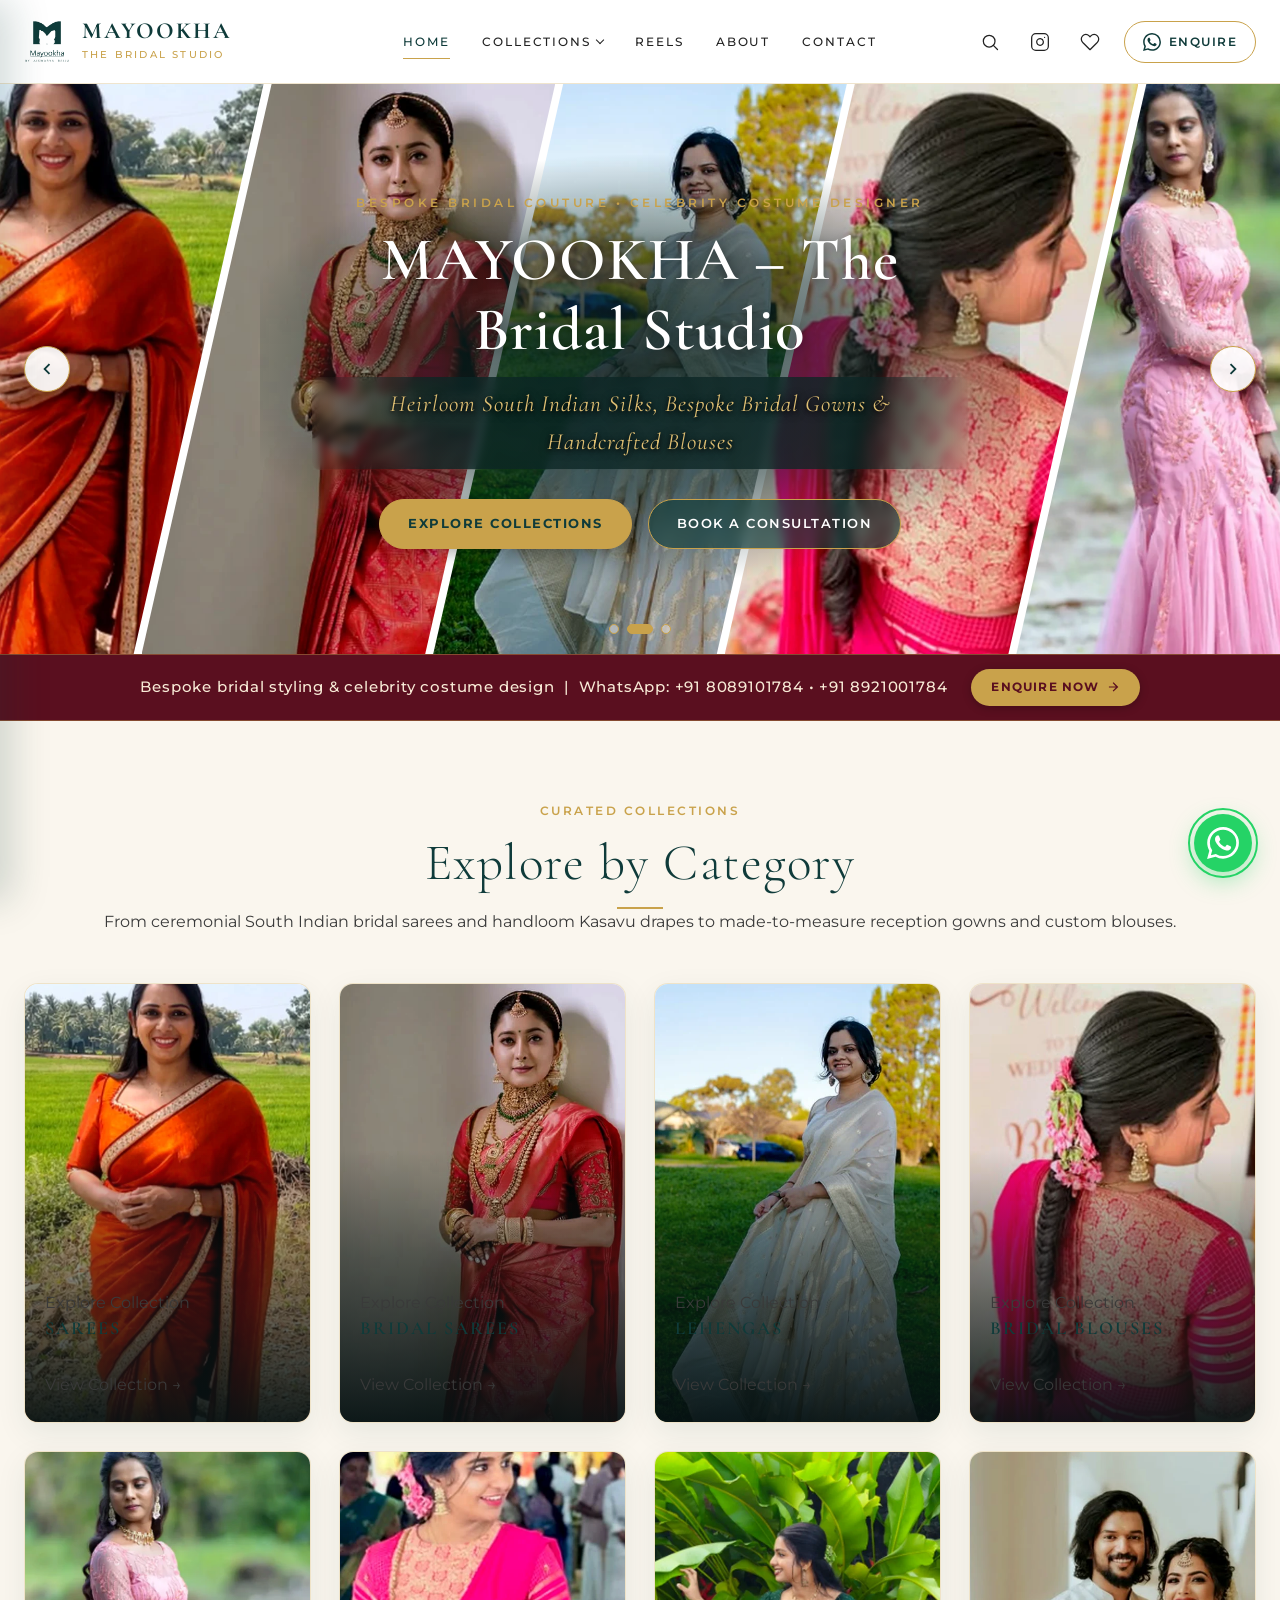
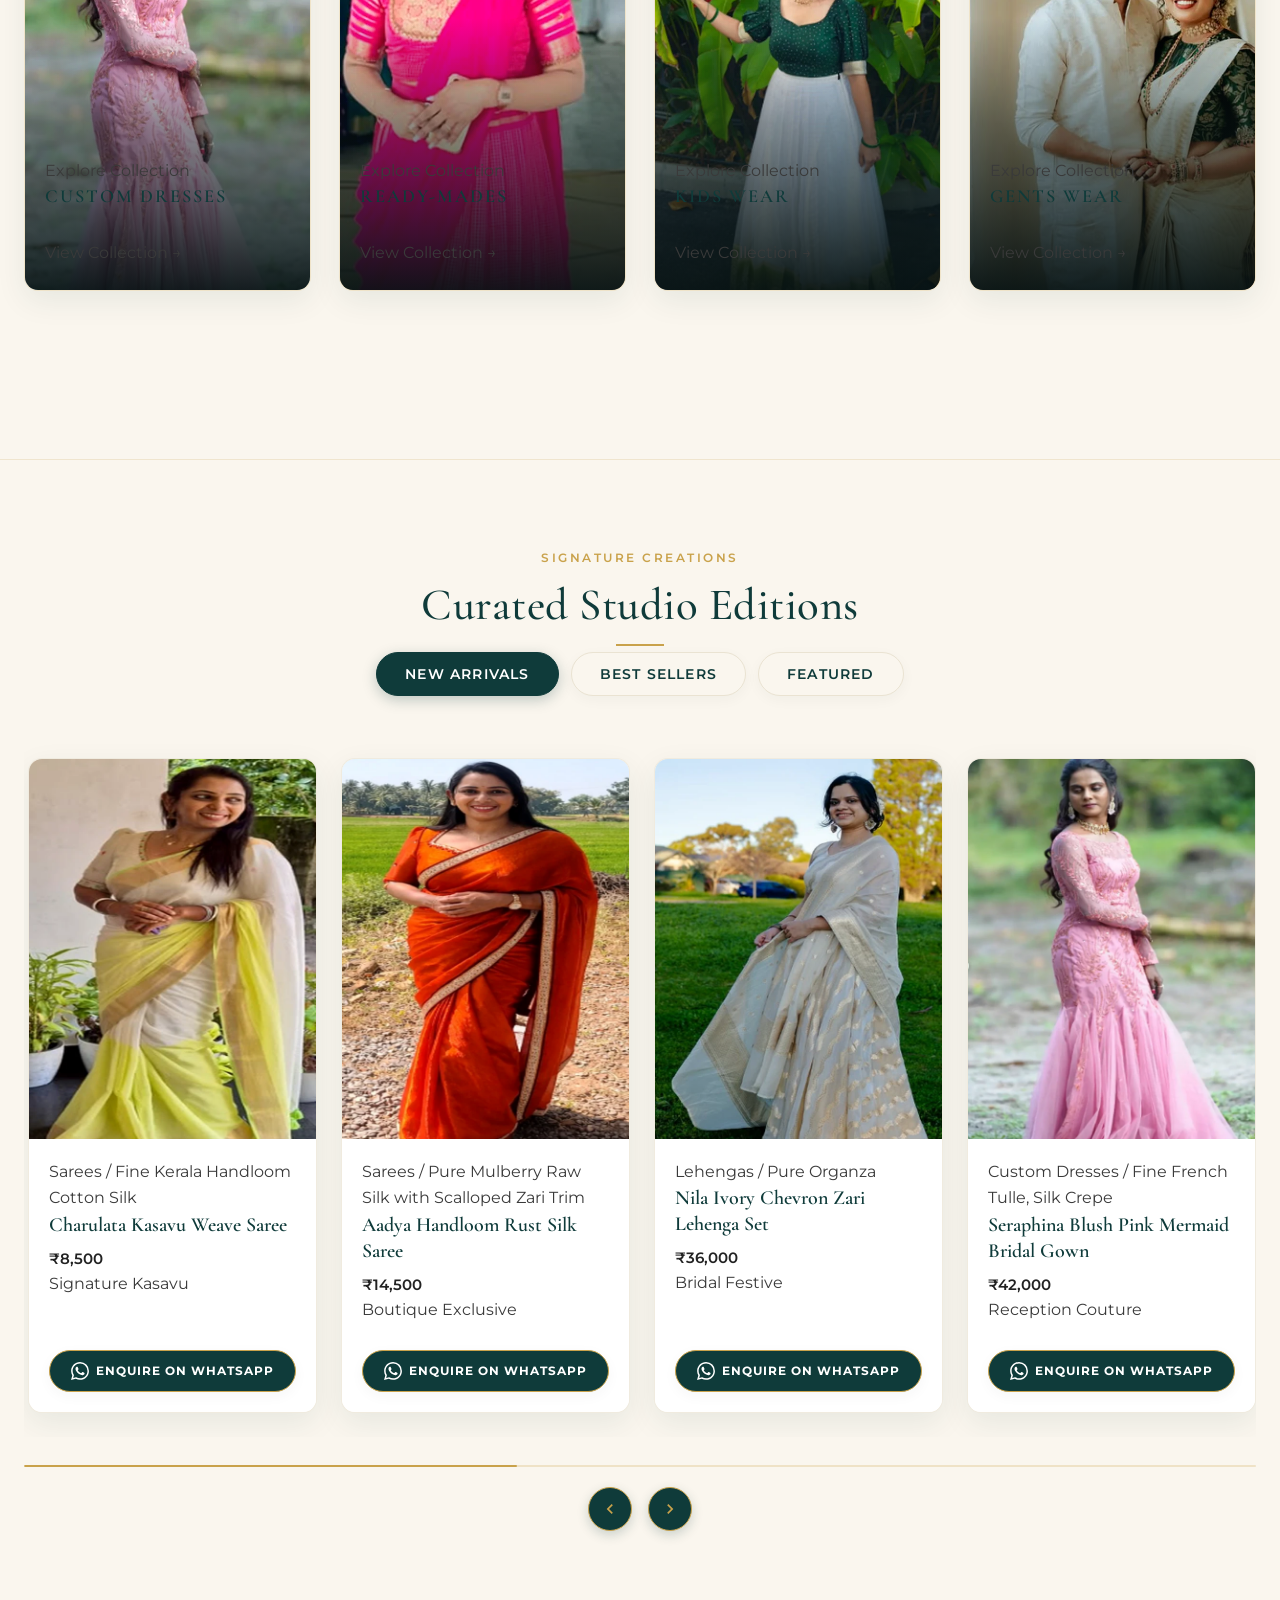
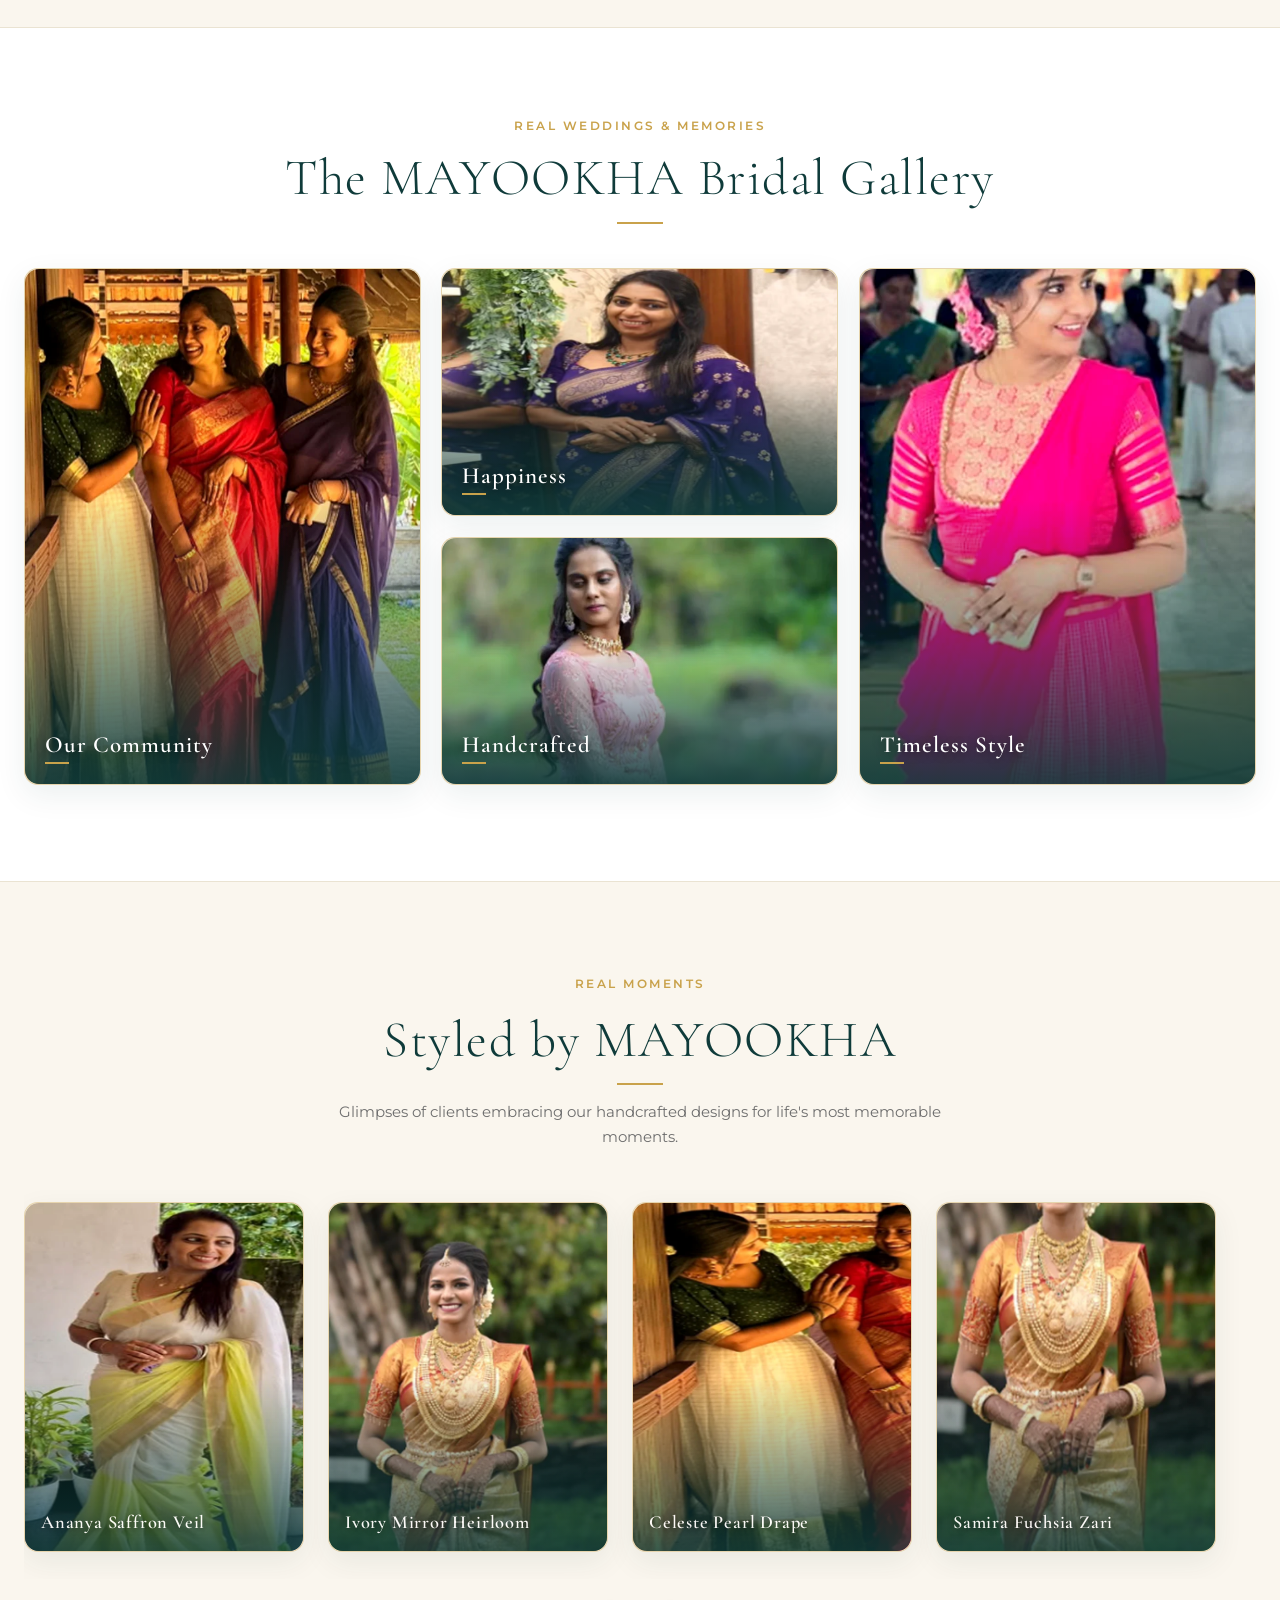
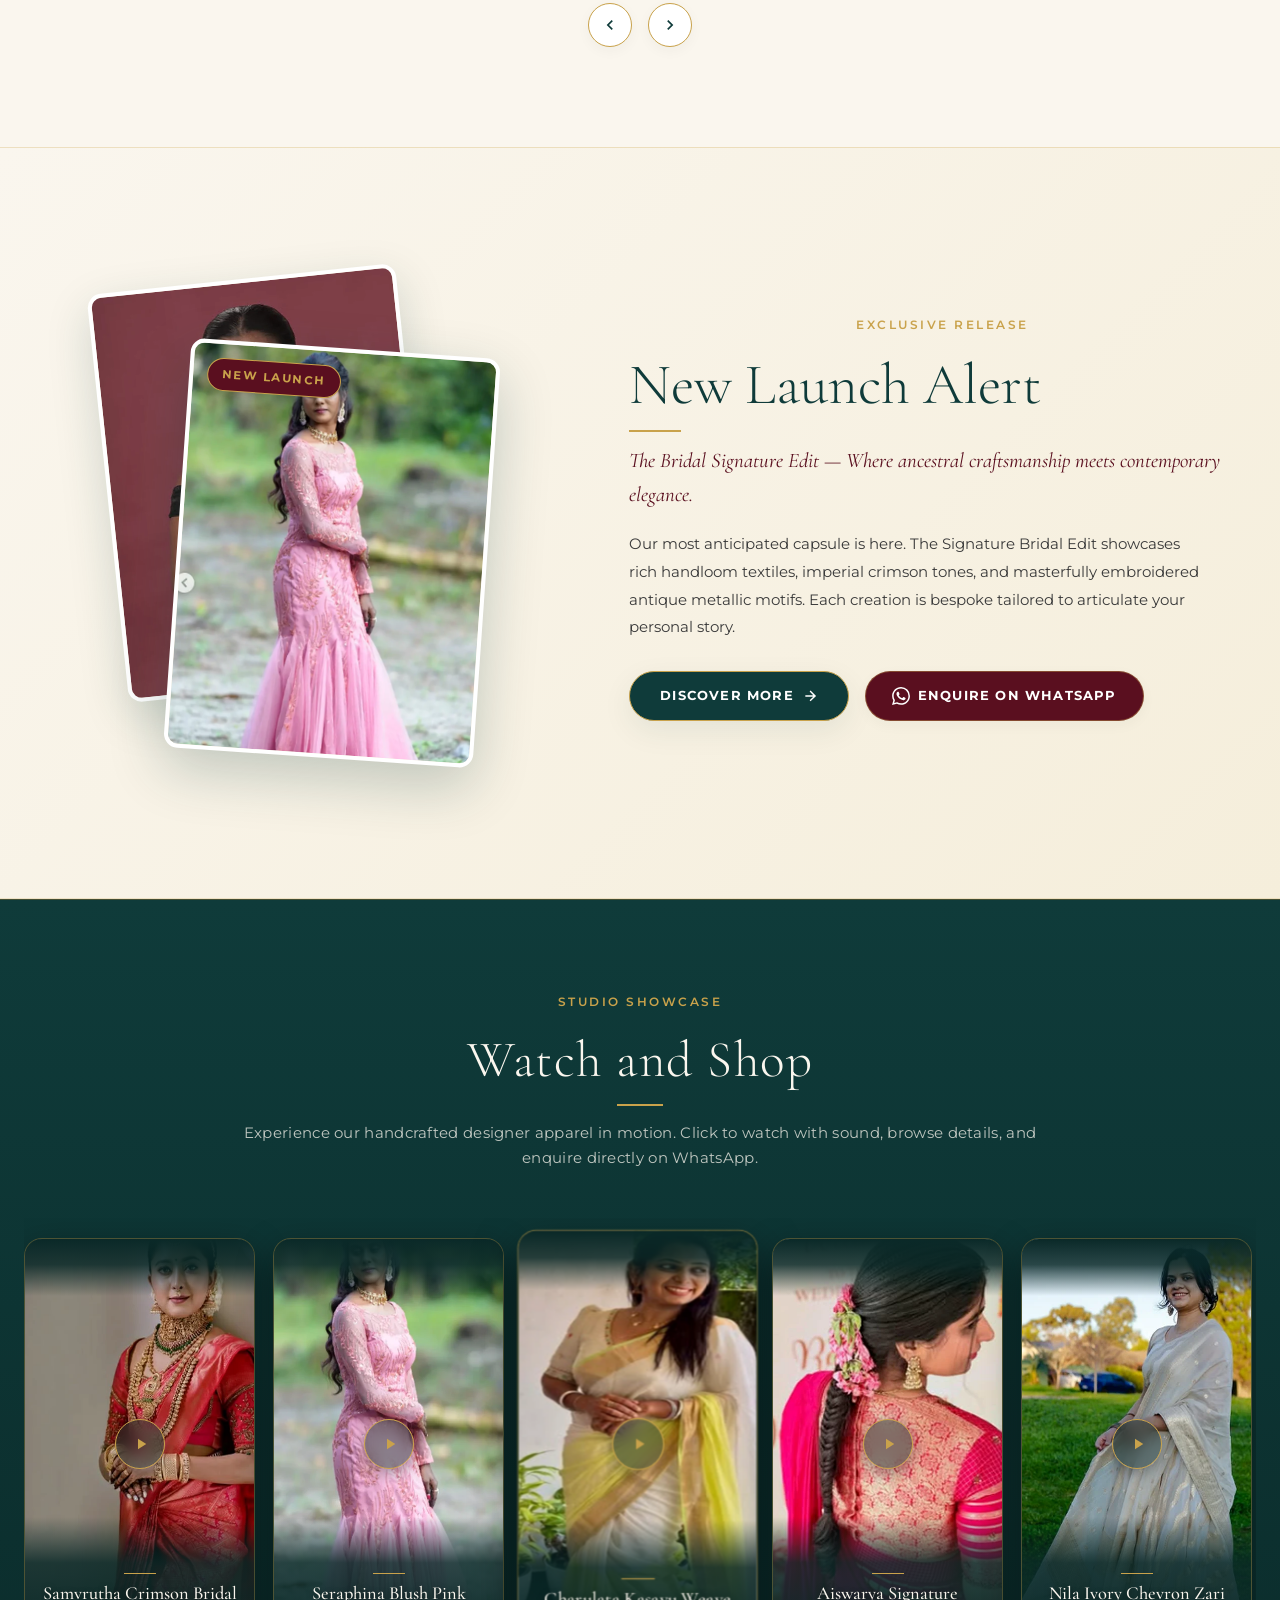
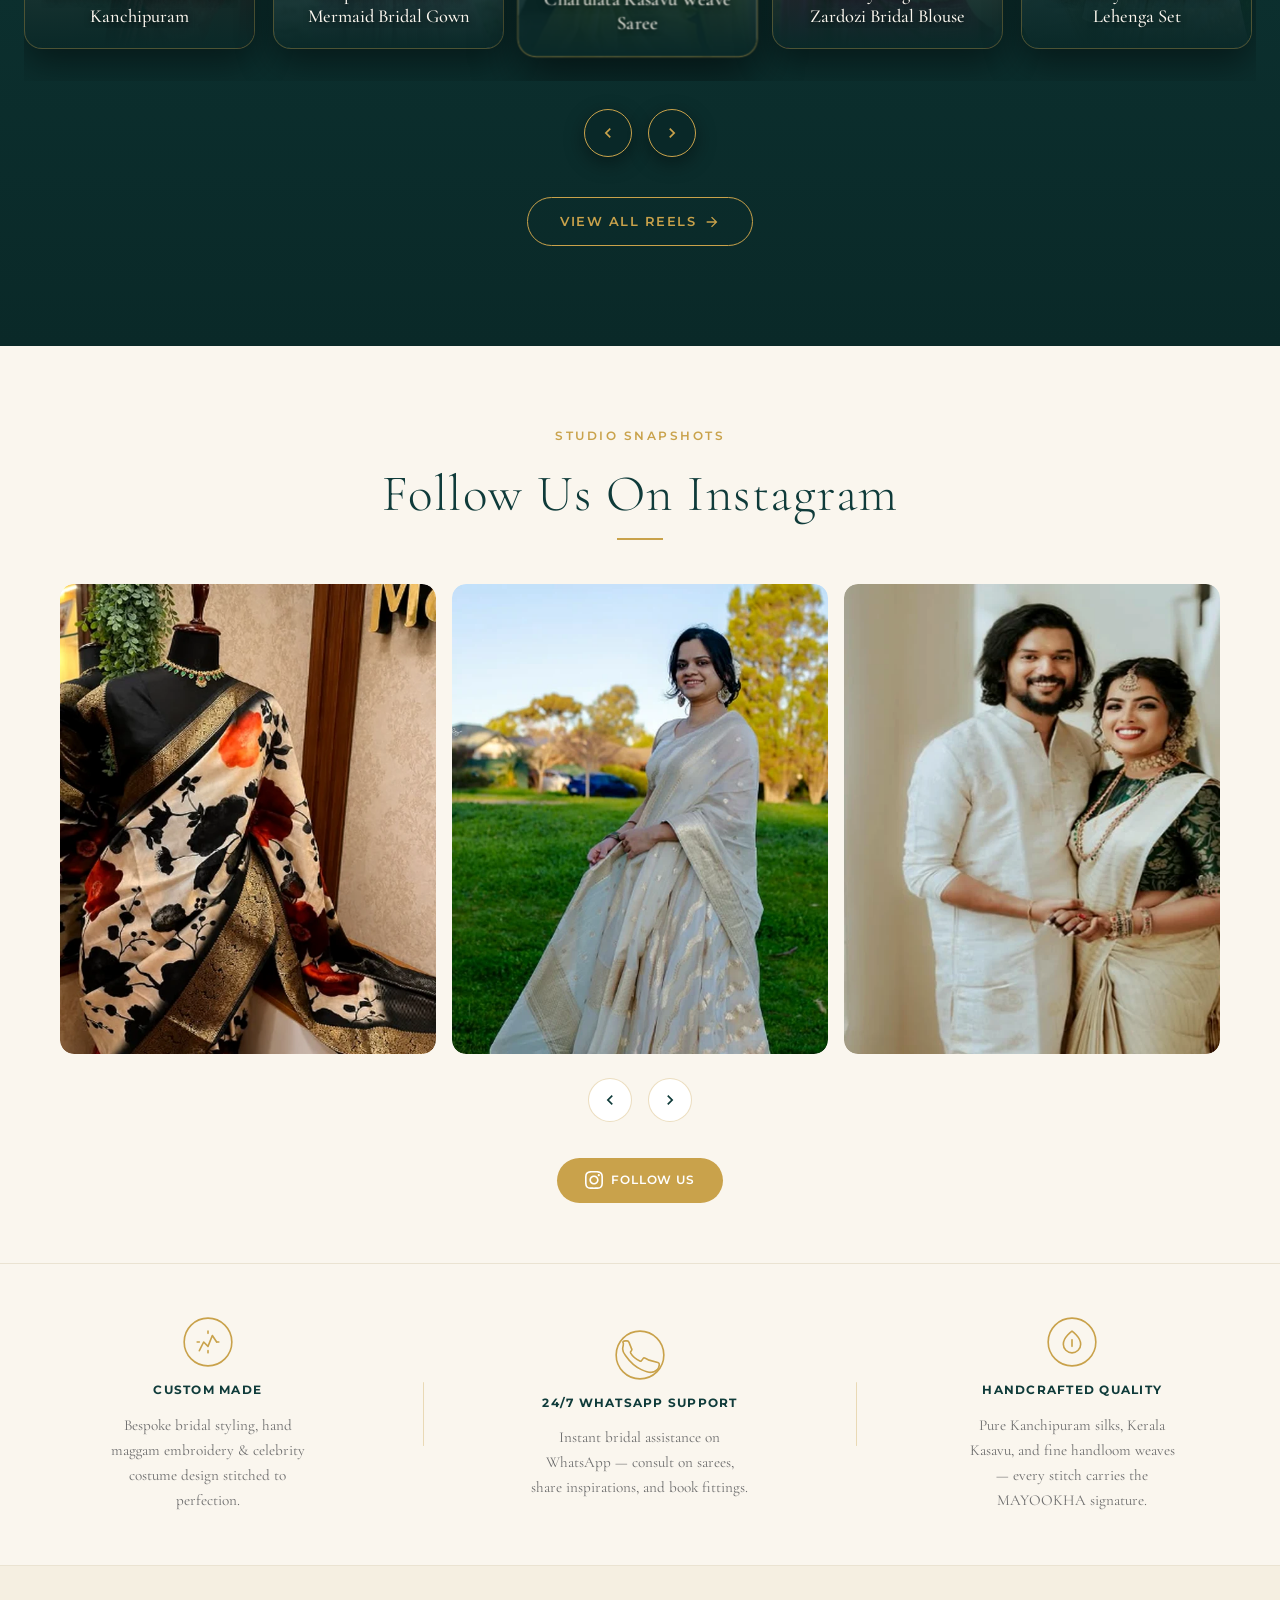
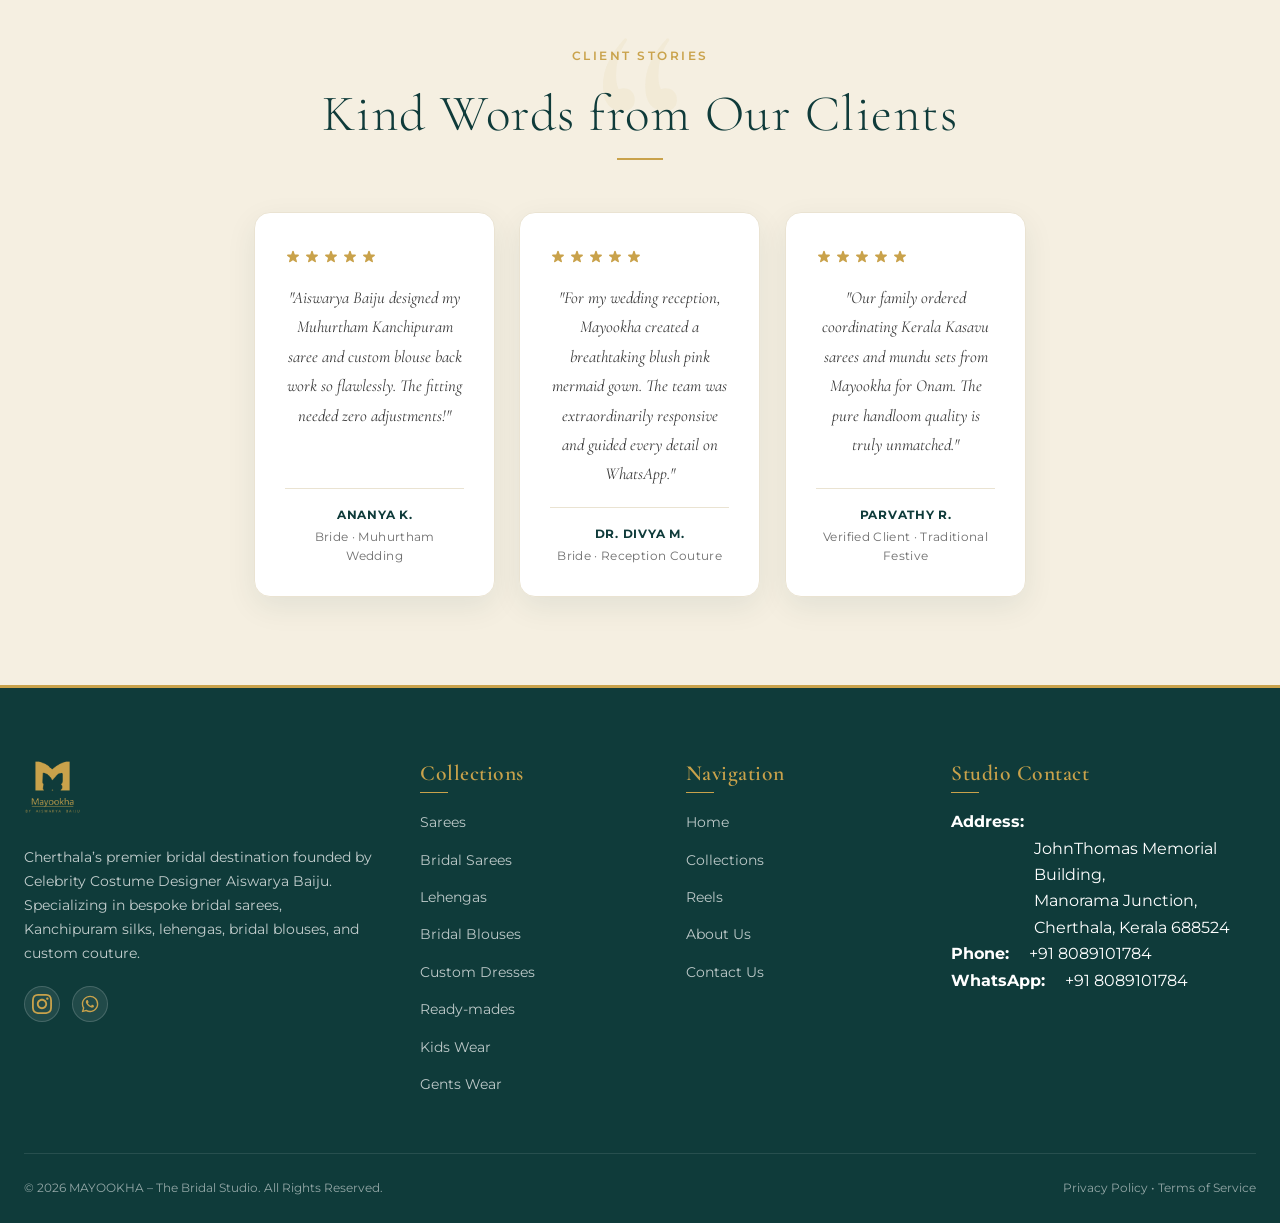
==== commit 8002e95c: "commit" ====
--- a/index.html
+++ b/index.html
@@ -16,14 +16,16 @@
   <!-- Google Fonts: Cormorant Garamond & Montserrat -->
   <link rel="preconnect" href="https://fonts.googleapis.com">
   <link rel="preconnect" href="https://fonts.gstatic.com" crossorigin>
-  <link href="https://fonts.googleapis.com/css2?family=Cormorant+Garamond:ital,wght@0,400;0,500;0,600;0,700;1,400&family=Montserrat:wght@300;400;500;600;700&display=swap" rel="stylesheet">
+  <link href="https://fonts.googleapis.com/css2?family=Cormorant+Garamond:ital,wght@0,600;0,700;1,400&family=Montserrat:wght@400;500;600&display=swap" rel="stylesheet">
   
   <!-- Favicon -->
-  <link rel="icon" type="image/png" sizes="32x32" href="assets/images/logo-badge.png">
-  <link rel="icon" type="image/png" sizes="16x16" href="assets/images/logo-badge.png">
-  <link rel="apple-touch-icon" sizes="180x180" href="assets/images/logo-badge.png">
+  <link rel="icon" type="image/png" sizes="32x32" href="assets/images/favicon.png">
+  <link rel="icon" type="image/png" sizes="16x16" href="assets/images/favicon.png">
+  <link rel="apple-touch-icon" sizes="180x180" href="assets/images/favicon.png">
+  <link rel="shortcut icon" href="favicon.ico">
   <meta name="theme-color" content="#0F3B3A">
 
+  <link rel="preload" as="image" href="assets/images/hero-01.webp" type="image/webp" fetchpriority="high">
   <!-- Master Stylesheet with cache buster -->
   <link rel="stylesheet" href="css/style.css?v=7.0">
 </head>
@@ -44,10 +46,10 @@
 
       <!-- Brand Logo & Name (Left on desktop, centered on mobile) -->
       <a href="index.html" class="brand-link" aria-label="MAYOOKHA - Home">
-        <img src="assets/images/logo-badge.png" alt="MAYOOKHA Emblem" class="brand-badge-img" width="50" height="50">
+        <img src="assets/images/logo-header.png" alt="MAYOOKHA – The Bridal Studio" class="brand-logo-img" width="46" height="44" decoding="async">
         <div class="brand-text-wrap">
           <span class="brand-main-text">MAYOOKHA</span>
-          <span class="brand-sub-text">The Bridal Studio</span>
+          <span class="brand-sub-text">THE BRIDAL STUDIO</span>
         </div>
       </a>
 
@@ -65,7 +67,7 @@
           <div class="dropdown-menu" role="menu">
                         <div class="dropdown-grid">
               <a href="collections.html?c=sarees" class="dropdown-card">
-                <img src="assets/images/collection-01.webp" alt="Sarees" class="dropdown-thumb" width="64" height="64" loading="lazy">
+                <img src="assets/images/collection-01.webp" alt="Sarees" class="dropdown-thumb" width="64" height="64" loading="lazy" decoding="async">
                 <div class="dropdown-card-text">
                   <div class="dropdown-title">Sarees</div>
                   <div class="dropdown-desc">Kasavu, tissue, organza &amp; celebration drapes</div>
@@ -73,7 +75,7 @@
               </a>
 
               <a href="collections.html?c=bridal-sarees" class="dropdown-card">
-                <img src="assets/images/collection-02.webp" alt="Bridal Sarees" class="dropdown-thumb" width="64" height="64" loading="lazy">
+                <img src="assets/images/collection-02.webp" alt="Bridal Sarees" class="dropdown-thumb" width="64" height="64" loading="lazy" decoding="async">
                 <div class="dropdown-card-text">
                   <div class="dropdown-title">Bridal Sarees</div>
                   <div class="dropdown-desc">Pure Kanchipuram silks &amp; Muhurtham weaves</div>
@@ -81,7 +83,7 @@
               </a>
 
               <a href="collections.html?c=lehengas" class="dropdown-card">
-                <img src="assets/images/collection-03.webp" alt="Lehengas" class="dropdown-thumb" width="64" height="64" loading="lazy">
+                <img src="assets/images/collection-03.webp" alt="Lehengas" class="dropdown-thumb" width="64" height="64" loading="lazy" decoding="async">
                 <div class="dropdown-card-text">
                   <div class="dropdown-title">Lehengas</div>
                   <div class="dropdown-desc">Bridal lehengas, dhavani sets &amp; half-sarees</div>
@@ -89,7 +91,7 @@
               </a>
 
               <a href="collections.html?c=bridal-blouses" class="dropdown-card">
-                <img src="assets/images/collection-04.webp" alt="Bridal Blouses" class="dropdown-thumb" width="64" height="64" loading="lazy">
+                <img src="assets/images/collection-04.webp" alt="Bridal Blouses" class="dropdown-thumb" width="64" height="64" loading="lazy" decoding="async">
                 <div class="dropdown-card-text">
                   <div class="dropdown-title">Bridal Blouses</div>
                   <div class="dropdown-desc">Zardozi, aari, maggam &amp; designer back work</div>
@@ -97,7 +99,7 @@
               </a>
 
               <a href="collections.html?c=custom-dresses" class="dropdown-card">
-                <img src="assets/images/collection-05.webp" alt="Custom Dresses" class="dropdown-thumb" width="64" height="64" loading="lazy">
+                <img src="assets/images/collection-05.webp" alt="Custom Dresses" class="dropdown-thumb" width="64" height="64" loading="lazy" decoding="async">
                 <div class="dropdown-card-text">
                   <div class="dropdown-title">Custom Dresses</div>
                   <div class="dropdown-desc">Bespoke bridal gowns &amp; evening couture</div>
@@ -105,7 +107,7 @@
               </a>
 
               <a href="collections.html?c=ready-mades" class="dropdown-card">
-                <img src="assets/images/collection-06.webp" alt="Ready-mades" class="dropdown-thumb" width="64" height="64" loading="lazy">
+                <img src="assets/images/collection-06.webp" alt="Ready-mades" class="dropdown-thumb" width="64" height="64" loading="lazy" decoding="async">
                 <div class="dropdown-card-text">
                   <div class="dropdown-title">Ready-mades</div>
                   <div class="dropdown-desc">Designer kurtas &amp; festive coordinates</div>
@@ -113,15 +115,15 @@
               </a>
 
               <a href="collections.html?c=kids-wear" class="dropdown-card">
-                <img src="assets/images/collection-07.webp" alt="Kids Wear" class="dropdown-thumb" width="64" height="64" loading="lazy">
+                <img src="assets/images/collection-07.webp" alt="Kids Wear" class="dropdown-thumb" width="64" height="64" loading="lazy" decoding="async">
                 <div class="dropdown-card-text">
                   <div class="dropdown-title">Kids Wear</div>
-                  <div class="dropdown-desc">Pattu pavadai &amp; custom kids ethnic wear</div>
+                  <div class="dropdown-desc">Pattu pavada &amp; bespoke kids wear</div>
                 </div>
               </a>
 
               <a href="collections.html?c=gents-wear" class="dropdown-card">
-                <img src="assets/images/collection-08.webp" alt="Gents Wear" class="dropdown-thumb" width="64" height="64" loading="lazy">
+                <img src="assets/images/collection-08.webp" alt="Gents Wear" class="dropdown-thumb" width="64" height="64" loading="lazy" decoding="async">
                 <div class="dropdown-card-text">
                   <div class="dropdown-title">Gents Wear</div>
                   <div class="dropdown-desc">Kasavu mundu sets, silk kurtas &amp; groomswear</div>
@@ -190,7 +192,7 @@
     <div class="drawer-header">
       <div class="brand-text-wrap">
           <span class="brand-main-text">MAYOOKHA</span>
-          <span class="brand-sub-text">The Bridal Studio</span>
+          <span class="brand-sub-text">THE BRIDAL STUDIO</span>
         </div>
       <button class="drawer-close-btn" aria-label="Close Mobile Menu">&times;</button>
     </div>
@@ -208,35 +210,35 @@
         </button>
                 <div class="drawer-accordion-content">
           <a href="collections.html?c=sarees" class="drawer-sublink-card">
-            <img src="assets/images/collection-01.webp" alt="Sarees" class="drawer-sublink-thumb" width="40" height="40" loading="lazy">
+            <img src="assets/images/collection-01.webp" alt="Sarees" class="drawer-sublink-thumb" width="40" height="40" loading="lazy" decoding="async">
             <span class="drawer-sublink-name">Sarees</span>
           </a>
           <a href="collections.html?c=bridal-sarees" class="drawer-sublink-card">
-            <img src="assets/images/collection-02.webp" alt="Bridal Sarees" class="drawer-sublink-thumb" width="40" height="40" loading="lazy">
+            <img src="assets/images/collection-02.webp" alt="Bridal Sarees" class="drawer-sublink-thumb" width="40" height="40" loading="lazy" decoding="async">
             <span class="drawer-sublink-name">Bridal Sarees</span>
           </a>
           <a href="collections.html?c=lehengas" class="drawer-sublink-card">
-            <img src="assets/images/collection-03.webp" alt="Lehengas" class="drawer-sublink-thumb" width="40" height="40" loading="lazy">
+            <img src="assets/images/collection-03.webp" alt="Lehengas" class="drawer-sublink-thumb" width="40" height="40" loading="lazy" decoding="async">
             <span class="drawer-sublink-name">Lehengas</span>
           </a>
           <a href="collections.html?c=bridal-blouses" class="drawer-sublink-card">
-            <img src="assets/images/collection-04.webp" alt="Bridal Blouses" class="drawer-sublink-thumb" width="40" height="40" loading="lazy">
+            <img src="assets/images/collection-04.webp" alt="Bridal Blouses" class="drawer-sublink-thumb" width="40" height="40" loading="lazy" decoding="async">
             <span class="drawer-sublink-name">Bridal Blouses</span>
           </a>
           <a href="collections.html?c=custom-dresses" class="drawer-sublink-card">
-            <img src="assets/images/collection-05.webp" alt="Custom Dresses" class="drawer-sublink-thumb" width="40" height="40" loading="lazy">
+            <img src="assets/images/collection-05.webp" alt="Custom Dresses" class="drawer-sublink-thumb" width="40" height="40" loading="lazy" decoding="async">
             <span class="drawer-sublink-name">Custom Dresses</span>
           </a>
           <a href="collections.html?c=ready-mades" class="drawer-sublink-card">
-            <img src="assets/images/collection-06.webp" alt="Ready-mades" class="drawer-sublink-thumb" width="40" height="40" loading="lazy">
+            <img src="assets/images/collection-06.webp" alt="Ready-mades" class="drawer-sublink-thumb" width="40" height="40" loading="lazy" decoding="async">
             <span class="drawer-sublink-name">Ready-mades</span>
           </a>
           <a href="collections.html?c=kids-wear" class="drawer-sublink-card">
-            <img src="assets/images/collection-07.webp" alt="Kids Wear" class="drawer-sublink-thumb" width="40" height="40" loading="lazy">
+            <img src="assets/images/collection-07.webp" alt="Kids Wear" class="drawer-sublink-thumb" width="40" height="40" loading="lazy" decoding="async">
             <span class="drawer-sublink-name">Kids Wear</span>
           </a>
           <a href="collections.html?c=gents-wear" class="drawer-sublink-card">
-            <img src="assets/images/collection-08.webp" alt="Gents Wear" class="drawer-sublink-thumb" width="40" height="40" loading="lazy">
+            <img src="assets/images/collection-08.webp" alt="Gents Wear" class="drawer-sublink-thumb" width="40" height="40" loading="lazy" decoding="async">
             <span class="drawer-sublink-name">Gents Wear</span>
           </a>
           <a href="collections.html" class="drawer-sublink-all">
@@ -311,19 +313,19 @@
             <!-- Desktop: 5 Slanted Parallelogram Panels -->
             <div class="hero-slanted-track">
               <div class="hero-panel" title="Contemporary Look 1">
-                <img src="assets/images/hero-01.webp" alt="Contemporary Collection Look 1" width="360" height="570" loading="eager">
+                <img src="assets/images/hero-01.webp" alt="Signature Celebrity Bridal Kasavu Saree Edit" width="360" height="570" loading="eager" fetchpriority="high" decoding="async">
               </div>
               <div class="hero-panel" title="Contemporary Look 2">
-                <img src="assets/images/hero-02.webp" alt="Contemporary Collection Look 2" width="360" height="570" loading="eager">
+                <img src="assets/images/hero-02.webp" alt="Bridal Couture Look 2" width="360" height="570" loading="lazy" decoding="async">
               </div>
               <div class="hero-panel" title="Contemporary Look 3">
-                <img src="assets/images/hero-03.webp" alt="Contemporary Collection Look 3" width="360" height="570" loading="eager">
+                <img src="assets/images/hero-03.webp" alt="Bridal Couture Look 3" width="360" height="570" loading="lazy" decoding="async">
               </div>
               <div class="hero-panel" title="Contemporary Look 4">
-                <img src="assets/images/hero-04.webp" alt="Contemporary Collection Look 4" width="360" height="570" loading="eager">
+                <img src="assets/images/hero-04.webp" alt="Bridal Couture Look 4" width="360" height="570" loading="lazy" decoding="async">
               </div>
               <div class="hero-panel" title="Contemporary Look 5">
-                <img src="assets/images/hero-05.webp" alt="Contemporary Collection Look 5" width="360" height="570" loading="eager">
+                <img src="assets/images/hero-05.webp" alt="Bridal Couture Look 5" width="360" height="570" loading="lazy" decoding="async">
               </div>
             </div>
           </div>
@@ -332,19 +334,19 @@
           <div class="hero-slide" data-slide="1">
             <div class="hero-slanted-track">
               <div class="hero-panel" title="Handwoven Silk Drape">
-                <img src="assets/images/collection-01.webp" alt="Handwoven Silk Drape" width="360" height="570" loading="lazy">
+                <img src="assets/images/collection-01.webp" alt="Handwoven Silk Drape" width="360" height="570" loading="lazy" decoding="async">
               </div>
               <div class="hero-panel" title="Tailored Evening Gown">
-                <img src="assets/images/collection-02.webp" alt="Tailored Evening Gown" width="360" height="570" loading="lazy">
+                <img src="assets/images/collection-02.webp" alt="Tailored Evening Gown" width="360" height="570" loading="lazy" decoding="async">
               </div>
               <div class="hero-panel" title="Flared Statement Ensemble">
-                <img src="assets/images/collection-03.webp" alt="Flared Statement Ensemble" width="360" height="570" loading="lazy">
+                <img src="assets/images/collection-03.webp" alt="Flared Statement Ensemble" width="360" height="570" loading="lazy" decoding="async">
               </div>
               <div class="hero-panel" title="Bespoke Evening Gown">
-                <img src="assets/images/collection-04.webp" alt="Bespoke Evening Gown" width="360" height="570" loading="lazy">
+                <img src="assets/images/collection-04.webp" alt="Bespoke Evening Gown" width="360" height="570" loading="lazy" decoding="async">
               </div>
               <div class="hero-panel" title="Artisanal Silk Drape">
-                <img src="assets/images/collection-05.webp" alt="Artisanal Silk Drape" width="360" height="570" loading="lazy">
+                <img src="assets/images/collection-05.webp" alt="Artisanal Silk Drape" width="360" height="570" loading="lazy" decoding="async">
               </div>
             </div>
           </div>
@@ -353,19 +355,19 @@
           <div class="hero-slide" data-slide="2">
             <div class="hero-slanted-track">
               <div class="hero-panel" title="Crimson Silk Drape">
-                <img src="assets/images/collection-06.webp" alt="Crimson Silk Drape" width="360" height="570" loading="lazy">
+                <img src="assets/images/collection-06.webp" alt="Crimson Silk Drape" width="360" height="570" loading="lazy" decoding="async">
               </div>
               <div class="hero-panel" title="Featured Studio Ensemble">
-                <img src="assets/images/product-24.webp" alt="Featured Studio Ensemble" width="360" height="570" loading="lazy">
+                <img src="assets/images/product-24.webp" alt="Featured Studio Ensemble" width="360" height="570" loading="lazy" decoding="async">
               </div>
               <div class="hero-panel" title="Best Seller Studio Look">
-                <img src="assets/images/product-18.webp" alt="Best Seller Studio Look" width="360" height="570" loading="lazy">
+                <img src="assets/images/product-18.webp" alt="Best Seller Studio Look" width="360" height="570" loading="lazy" decoding="async">
               </div>
               <div class="hero-panel" title="Featured Studio Ensemble">
-                <img src="assets/images/product-23.webp" alt="Featured Studio Ensemble" width="360" height="570" loading="lazy">
+                <img src="assets/images/product-23.webp" alt="Featured Studio Ensemble" width="360" height="570" loading="lazy" decoding="async">
               </div>
               <div class="hero-panel" title="New Arrival Studio Edit">
-                <img src="assets/images/product-28.webp" alt="New Arrival Studio Edit" width="360" height="570" loading="lazy">
+                <img src="assets/images/product-28.webp" alt="New Arrival Studio Edit" width="360" height="570" loading="lazy" decoding="async">
               </div>
             </div>
           </div>
@@ -375,19 +377,19 @@
         <!-- Mobile: Single Swipeable Image (< 768px) -->
         <div class="hero-mobile-slider" aria-hidden="true">
           <div class="hero-mobile-slide active">
-            <img src="assets/images/hero-01.webp" alt="MAYOOKHA Bridal Studio Elegance" width="768" height="480">
+            <img src="assets/images/hero-01.webp" alt="MAYOOKHA Bridal Studio Elegance" width="768" height="480" fetchpriority="high" loading="eager" decoding="async">
           </div>
           <div class="hero-mobile-slide">
-            <img src="assets/images/hero-02.webp" alt="MAYOOKHA Handcrafted Detail" width="768" height="480">
+            <img src="assets/images/hero-02.webp" alt="MAYOOKHA Handcrafted Detail" width="768" height="480" decoding="async">
           </div>
           <div class="hero-mobile-slide">
-            <img src="assets/images/hero-03.webp" alt="MAYOOKHA Curated Bridal Silks" width="768" height="480">
+            <img src="assets/images/hero-03.webp" alt="MAYOOKHA Curated Bridal Silks" width="768" height="480" decoding="async">
           </div>
           <div class="hero-mobile-slide">
-            <img src="assets/images/hero-04.webp" alt="MAYOOKHA Bespoke Silhouettes" width="768" height="480">
+            <img src="assets/images/hero-04.webp" alt="MAYOOKHA Bespoke Silhouettes" width="768" height="480" decoding="async">
           </div>
           <div class="hero-mobile-slide">
-            <img src="assets/images/hero-05.webp" alt="MAYOOKHA Occasion & Wedding Wear" width="768" height="480">
+            <img src="assets/images/hero-05.webp" alt="MAYOOKHA Occasion & Wedding Wear" width="768" height="480" decoding="async">
           </div>
         </div>
 
@@ -448,8 +450,8 @@
           <!-- Card 1: Sarees -->
           <a href="collections.html?c=sarees" class="collection-card reveal-on-scroll">
             <div class="collection-card-img-wrap">
-              <img src="assets/images/collection-01.webp" alt="Sarees" class="collection-card-img primary-img" width="300" height="420" loading="lazy">
-              <img src="assets/images/collection-01-hover.webp" alt="Sarees Detail" class="collection-card-img hover-img" width="300" height="420" loading="lazy">
+              <img src="assets/images/collection-01.webp" alt="Sarees" class="collection-card-img primary-img" width="300" height="420" loading="lazy" decoding="async">
+              <img src="assets/images/collection-01-hover.webp" alt="Sarees Detail" class="collection-card-img hover-img" width="300" height="420" loading="lazy" decoding="async">
               <div class="collection-card-overlay">
                 <span class="collection-card-count">Explore Collection</span>
                 <h3 class="collection-card-title">Sarees</h3>
@@ -461,8 +463,8 @@
           <!-- Card 2: Bridal Sarees -->
           <a href="collections.html?c=bridal-sarees" class="collection-card reveal-on-scroll">
             <div class="collection-card-img-wrap">
-              <img src="assets/images/collection-02.webp" alt="Bridal Sarees" class="collection-card-img primary-img" width="300" height="420" loading="lazy">
-              <img src="assets/images/collection-02-hover.webp" alt="Bridal Sarees Detail" class="collection-card-img hover-img" width="300" height="420" loading="lazy">
+              <img src="assets/images/collection-02.webp" alt="Bridal Sarees" class="collection-card-img primary-img" width="300" height="420" loading="lazy" decoding="async">
+              <img src="assets/images/collection-02-hover.webp" alt="Bridal Sarees Detail" class="collection-card-img hover-img" width="300" height="420" loading="lazy" decoding="async">
               <div class="collection-card-overlay">
                 <span class="collection-card-count">Explore Collection</span>
                 <h3 class="collection-card-title">Bridal Sarees</h3>
@@ -474,8 +476,8 @@
           <!-- Card 3: Lehengas -->
           <a href="collections.html?c=lehengas" class="collection-card reveal-on-scroll">
             <div class="collection-card-img-wrap">
-              <img src="assets/images/collection-03.webp" alt="Lehengas" class="collection-card-img primary-img" width="300" height="420" loading="lazy">
-              <img src="assets/images/collection-03-hover.webp" alt="Lehengas Detail" class="collection-card-img hover-img" width="300" height="420" loading="lazy">
+              <img src="assets/images/collection-03.webp" alt="Lehengas" class="collection-card-img primary-img" width="300" height="420" loading="lazy" decoding="async">
+              <img src="assets/images/collection-03-hover.webp" alt="Lehengas Detail" class="collection-card-img hover-img" width="300" height="420" loading="lazy" decoding="async">
               <div class="collection-card-overlay">
                 <span class="collection-card-count">Explore Collection</span>
                 <h3 class="collection-card-title">Lehengas</h3>
@@ -487,8 +489,8 @@
           <!-- Card 4: Bridal Blouses -->
           <a href="collections.html?c=bridal-blouses" class="collection-card reveal-on-scroll">
             <div class="collection-card-img-wrap">
-              <img src="assets/images/collection-04.webp" alt="Bridal Blouses" class="collection-card-img primary-img" width="300" height="420" loading="lazy">
-              <img src="assets/images/collection-04-hover.webp" alt="Bridal Blouses Detail" class="collection-card-img hover-img" width="300" height="420" loading="lazy">
+              <img src="assets/images/collection-04.webp" alt="Bridal Blouses" class="collection-card-img primary-img" width="300" height="420" loading="lazy" decoding="async">
+              <img src="assets/images/collection-04-hover.webp" alt="Bridal Blouses Detail" class="collection-card-img hover-img" width="300" height="420" loading="lazy" decoding="async">
               <div class="collection-card-overlay">
                 <span class="collection-card-count">Explore Collection</span>
                 <h3 class="collection-card-title">Bridal Blouses</h3>
@@ -500,8 +502,8 @@
           <!-- Card 5: Custom Dresses -->
           <a href="collections.html?c=custom-dresses" class="collection-card reveal-on-scroll">
             <div class="collection-card-img-wrap">
-              <img src="assets/images/collection-05.webp" alt="Custom Dresses" class="collection-card-img primary-img" width="300" height="420" loading="lazy">
-              <img src="assets/images/collection-05-hover.webp" alt="Custom Dresses Detail" class="collection-card-img hover-img" width="300" height="420" loading="lazy">
+              <img src="assets/images/collection-05.webp" alt="Custom Dresses" class="collection-card-img primary-img" width="300" height="420" loading="lazy" decoding="async">
+              <img src="assets/images/collection-05-hover.webp" alt="Custom Dresses Detail" class="collection-card-img hover-img" width="300" height="420" loading="lazy" decoding="async">
               <div class="collection-card-overlay">
                 <span class="collection-card-count">Explore Collection</span>
                 <h3 class="collection-card-title">Custom Dresses</h3>
@@ -513,8 +515,8 @@
           <!-- Card 6: Ready-mades -->
           <a href="collections.html?c=ready-mades" class="collection-card reveal-on-scroll">
             <div class="collection-card-img-wrap">
-              <img src="assets/images/collection-06.webp" alt="Ready-mades" class="collection-card-img primary-img" width="300" height="420" loading="lazy">
-              <img src="assets/images/collection-06-hover.webp" alt="Ready-mades Detail" class="collection-card-img hover-img" width="300" height="420" loading="lazy">
+              <img src="assets/images/collection-06.webp" alt="Ready-mades" class="collection-card-img primary-img" width="300" height="420" loading="lazy" decoding="async">
+              <img src="assets/images/collection-06-hover.webp" alt="Ready-mades Detail" class="collection-card-img hover-img" width="300" height="420" loading="lazy" decoding="async">
               <div class="collection-card-overlay">
                 <span class="collection-card-count">Explore Collection</span>
                 <h3 class="collection-card-title">Ready-mades</h3>
@@ -526,8 +528,8 @@
           <!-- Card 7: Kids Wear -->
           <a href="collections.html?c=kids-wear" class="collection-card reveal-on-scroll">
             <div class="collection-card-img-wrap">
-              <img src="assets/images/collection-07.webp" alt="Kids Wear" class="collection-card-img primary-img" width="300" height="420" loading="lazy">
-              <img src="assets/images/collection-07-hover.webp" alt="Kids Wear Detail" class="collection-card-img hover-img" width="300" height="420" loading="lazy">
+              <img src="assets/images/collection-07.webp" alt="Kids Wear" class="collection-card-img primary-img" width="300" height="420" loading="lazy" decoding="async">
+              <img src="assets/images/collection-07-hover.webp" alt="Kids Wear Detail" class="collection-card-img hover-img" width="300" height="420" loading="lazy" decoding="async">
               <div class="collection-card-overlay">
                 <span class="collection-card-count">Explore Collection</span>
                 <h3 class="collection-card-title">Kids Wear</h3>
@@ -539,8 +541,8 @@
           <!-- Card 8: Gents Wear -->
           <a href="collections.html?c=gents-wear" class="collection-card reveal-on-scroll">
             <div class="collection-card-img-wrap">
-              <img src="assets/images/collection-08.webp" alt="Gents Wear" class="collection-card-img primary-img" width="300" height="420" loading="lazy">
-              <img src="assets/images/collection-08-hover.webp" alt="Gents Wear Detail" class="collection-card-img hover-img" width="300" height="420" loading="lazy">
+              <img src="assets/images/collection-08.webp" alt="Gents Wear" class="collection-card-img primary-img" width="300" height="420" loading="lazy" decoding="async">
+              <img src="assets/images/collection-08-hover.webp" alt="Gents Wear Detail" class="collection-card-img hover-img" width="300" height="420" loading="lazy" decoding="async">
               <div class="collection-card-overlay">
                 <span class="collection-card-count">Explore Collection</span>
                 <h3 class="collection-card-title">Gents Wear</h3>
@@ -579,7 +581,7 @@
                 <!-- Product 1 -->
                 <div class="product-card" data-product-id="prod-na-1" data-name="Charulata Kasavu Weave Saree" data-category="Sarees / Fine Kerala Handloom Cotton Silk" data-price="₹8,500" data-img="assets/images/product-01.webp" data-badge="Signature Kasavu" data-desc="Contemporary Kerala Kasavu handloom saree crafted in fine off-white tissue with vibrant neon green pleat accents and rich gold zari border. Paired with a tailored custom puffed sleeve blouse.">
                   <div class="product-img-wrap">
-                    <img src="assets/images/product-01.webp" alt="Charulata Kasavu Weave Saree" class="product-img" width="295" height="380" loading="lazy">
+                    <img src="assets/images/product-01.webp" alt="Charulata Kasavu Weave Saree" class="product-img" width="295" height="380" loading="lazy" decoding="async">
                     <span class="product-badge">Signature Kasavu</span>
                     <button class="product-wishlist-btn" aria-label="Save to Wishlist" onclick="toggleWishlist('prod-na-1', this)">
                       <svg viewBox="0 0 24 24"><path d="M12 21.35l-1.45-1.32C5.4 15.36 2 12.28 2 8.5 2 5.42 4.42 3 7.5 3c1.74 0 3.41.81 4.5 2.09C13.09 3.81 14.76 3 16.5 3 19.58 3 22 5.42 22 8.5c0 3.78-3.4 6.86-8.55 11.54L12 21.35z"/></svg>
@@ -608,7 +610,7 @@
                 <!-- Product 2 -->
                 <div class="product-card" data-product-id="prod-na-2" data-name="Aadya Handloom Rust Silk Saree" data-category="Sarees / Pure Mulberry Raw Silk with Scalloped Zari Trim" data-price="₹14,500" data-img="assets/images/product-02.webp" data-badge="Boutique Exclusive" data-desc="Radiant rust orange pure handloom silk saree featuring delicate gold butta motifs and an intricately scalloped metallic zari border. Styled with a tailored sweet-heart neckline blouse.">
                   <div class="product-img-wrap">
-                    <img src="assets/images/product-02.webp" alt="Aadya Handloom Rust Silk Saree" class="product-img" width="295" height="380" loading="lazy">
+                    <img src="assets/images/product-02.webp" alt="Aadya Handloom Rust Silk Saree" class="product-img" width="295" height="380" loading="lazy" decoding="async">
                     <span class="product-badge">Boutique Exclusive</span>
                     <button class="product-wishlist-btn" aria-label="Save to Wishlist" onclick="toggleWishlist('prod-na-2', this)">
                       <svg viewBox="0 0 24 24"><path d="M12 21.35l-1.45-1.32C5.4 15.36 2 12.28 2 8.5 2 5.42 4.42 3 7.5 3c1.74 0 3.41.81 4.5 2.09C13.09 3.81 14.76 3 16.5 3 19.58 3 22 5.42 22 8.5c0 3.78-3.4 6.86-8.55 11.54L12 21.35z"/></svg>
@@ -637,7 +639,7 @@
                 <!-- Product 3 -->
                 <div class="product-card" data-product-id="prod-na-3" data-name="Nila Ivory Chevron Zari Lehenga Set" data-category="Lehengas / Pure Organza" data-price="₹36,000" data-img="assets/images/product-15.webp" data-badge="Bridal Festive" data-desc="Exquisite ivory and gold lehenga set featuring a multi-panel flared skirt adorned with shimmering chevron gold zari work, paired with a matching embroidered choli and sheer dupatta.">
                   <div class="product-img-wrap">
-                    <img src="assets/images/product-15.webp" alt="Nila Ivory Chevron Zari Lehenga Set" class="product-img" width="295" height="380" loading="lazy">
+                    <img src="assets/images/product-15.webp" alt="Nila Ivory Chevron Zari Lehenga Set" class="product-img" width="295" height="380" loading="lazy" decoding="async">
                     <span class="product-badge">Bridal Festive</span>
                     <button class="product-wishlist-btn" aria-label="Save to Wishlist" onclick="toggleWishlist('prod-na-3', this)">
                       <svg viewBox="0 0 24 24"><path d="M12 21.35l-1.45-1.32C5.4 15.36 2 12.28 2 8.5 2 5.42 4.42 3 7.5 3c1.74 0 3.41.81 4.5 2.09C13.09 3.81 14.76 3 16.5 3 19.58 3 22 5.42 22 8.5c0 3.78-3.4 6.86-8.55 11.54L12 21.35z"/></svg>
@@ -666,7 +668,7 @@
                 <!-- Product 4 -->
                 <div class="product-card" data-product-id="prod-na-4" data-name="Seraphina Blush Pink Mermaid Bridal Gown" data-category="Custom Dresses / Fine French Tulle, Silk Crepe" data-price="₹42,000" data-img="assets/images/product-23.webp" data-badge="Reception Couture" data-desc="Custom bridal reception mermaid gown in soft powder blush pink, featuring sheer embellished full sleeves, delicate sequin branch embroidery across the bodice, and a flared tulle godet skirt.">
                   <div class="product-img-wrap">
-                    <img src="assets/images/product-23.webp" alt="Seraphina Blush Pink Mermaid Bridal Gown" class="product-img" width="295" height="380" loading="lazy">
+                    <img src="assets/images/product-23.webp" alt="Seraphina Blush Pink Mermaid Bridal Gown" class="product-img" width="295" height="380" loading="lazy" decoding="async">
                     <span class="product-badge">Reception Couture</span>
                     <button class="product-wishlist-btn" aria-label="Save to Wishlist" onclick="toggleWishlist('prod-na-4', this)">
                       <svg viewBox="0 0 24 24"><path d="M12 21.35l-1.45-1.32C5.4 15.36 2 12.28 2 8.5 2 5.42 4.42 3 7.5 3c1.74 0 3.41.81 4.5 2.09C13.09 3.81 14.76 3 16.5 3 19.58 3 22 5.42 22 8.5c0 3.78-3.4 6.86-8.55 11.54L12 21.35z"/></svg>
@@ -695,7 +697,7 @@
                 <!-- Product 5 -->
                 <div class="product-card" data-product-id="prod-na-5" data-name="Gayatri Floral Organza Festive Coord Set" data-category="Ready-mades / Printed Organza" data-price="₹8,500" data-img="assets/images/product-28.webp" data-badge="Trending Coord" data-desc="Chic 2-piece ready-to-wear festive coord set featuring an asymmetrical floral organza tunic with lace trims, paired with cigarette trousers in coordinating raw silk.">
                   <div class="product-img-wrap">
-                    <img src="assets/images/product-28.webp" alt="Gayatri Floral Organza Festive Coord Set" class="product-img" width="295" height="380" loading="lazy">
+                    <img src="assets/images/product-28.webp" alt="Gayatri Floral Organza Festive Coord Set" class="product-img" width="295" height="380" loading="lazy" decoding="async">
                     <span class="product-badge">Trending Coord</span>
                     <button class="product-wishlist-btn" aria-label="Save to Wishlist" onclick="toggleWishlist('prod-na-5', this)">
                       <svg viewBox="0 0 24 24"><path d="M12 21.35l-1.45-1.32C5.4 15.36 2 12.28 2 8.5 2 5.42 4.42 3 7.5 3c1.74 0 3.41.81 4.5 2.09C13.09 3.81 14.76 3 16.5 3 19.58 3 22 5.42 22 8.5c0 3.78-3.4 6.86-8.55 11.54L12 21.35z"/></svg>
@@ -724,7 +726,7 @@
                 <!-- Product 6 -->
                 <div class="product-card reveal-on-scroll" data-product-id="prod-na-6" data-name="Chinnu Heritage Kasavu Pattu Pavadai" data-category="Kids Wear / Traditional Kasavu Handloom" data-price="₹4,800" data-img="assets/images/product-30.webp" data-badge="Kids Festive" data-desc="Charming traditional Kerala Kasavu pattu pavadai set for young girls, featuring an off-white gold zari skirt paired with a peacock-green embroidered raw silk choli with puff sleeves.">
                   <div class="product-img-wrap">
-                    <img src="assets/images/product-30.webp" alt="Chinnu Heritage Kasavu Pattu Pavadai" class="product-img" width="295" height="380" loading="lazy">
+                    <img src="assets/images/product-30.webp" alt="Chinnu Heritage Kasavu Pattu Pavadai" class="product-img" width="295" height="380" loading="lazy" decoding="async">
                     <span class="product-badge">Kids Festive</span>
                     <button class="product-wishlist-btn" aria-label="Save to Wishlist" onclick="toggleWishlist('prod-na-6', this)">
                       <svg viewBox="0 0 24 24"><path d="M12 21.35l-1.45-1.32C5.4 15.36 2 12.28 2 8.5 2 5.42 4.42 3 7.5 3c1.74 0 3.41.81 4.5 2.09C13.09 3.81 14.76 3 16.5 3 19.58 3 22 5.42 22 8.5c0 3.78-3.4 6.86-8.55 11.54L12 21.35z"/></svg>
@@ -753,7 +755,7 @@
                 <!-- Product 7 -->
                 <div class="product-card reveal-on-scroll" data-product-id="prod-na-7" data-name="Madhav Off-White Raw Silk Kurta Set" data-category="Gents Wear / Pure Mulberry Raw Silk with Gold Butta Weave" data-price="₹6,800" data-img="assets/images/product-32.webp" data-badge="Groomswear" data-desc="Groom's off-white raw silk kurta featuring subtle gold butta weaving and a mandarin collar, paired with tailored silk churidar or Kerala handloom Kasavu mundu. Coordinates with bridal drapes.">
                   <div class="product-img-wrap">
-                    <img src="assets/images/product-32.webp" alt="Madhav Off-White Raw Silk Kurta Set" class="product-img" width="295" height="380" loading="lazy">
+                    <img src="assets/images/product-32.webp" alt="Madhav Off-White Raw Silk Kurta Set" class="product-img" width="295" height="380" loading="lazy" decoding="async">
                     <span class="product-badge">Groomswear</span>
                     <button class="product-wishlist-btn" aria-label="Save to Wishlist" onclick="toggleWishlist('prod-na-7', this)">
                       <svg viewBox="0 0 24 24"><path d="M12 21.35l-1.45-1.32C5.4 15.36 2 12.28 2 8.5 2 5.42 4.42 3 7.5 3c1.74 0 3.41.81 4.5 2.09C13.09 3.81 14.76 3 16.5 3 19.58 3 22 5.42 22 8.5c0 3.78-3.4 6.86-8.55 11.54L12 21.35z"/></svg>
@@ -782,7 +784,7 @@
                 <!-- Product 8 -->
                 <div class="product-card reveal-on-scroll" data-product-id="prod-na-8" data-name="Meera Pastel Lilac Organza Saree" data-category="Sarees / Sheer Silk Organza with Pearl" data-price="₹15,200" data-img="assets/images/product-06.webp" data-badge="Pastel Edit" data-desc="Ethereal pastel lilac organza saree featuring delicate hand-embroidered pearl scallops, resham floral bootis, and a subtle metallic silver-gold zari border. Designed for modern daytime weddings and engagements.">
                   <div class="product-img-wrap">
-                    <img src="assets/images/product-06.webp" alt="Meera Pastel Lilac Organza Saree" class="product-img" width="295" height="380" loading="lazy">
+                    <img src="assets/images/product-06.webp" alt="Meera Pastel Lilac Organza Saree" class="product-img" width="295" height="380" loading="lazy" decoding="async">
                     <span class="product-badge">Pastel Edit</span>
                     <button class="product-wishlist-btn" aria-label="Save to Wishlist" onclick="toggleWishlist('prod-na-8', this)">
                       <svg viewBox="0 0 24 24"><path d="M12 21.35l-1.45-1.32C5.4 15.36 2 12.28 2 8.5 2 5.42 4.42 3 7.5 3c1.74 0 3.41.81 4.5 2.09C13.09 3.81 14.76 3 16.5 3 19.58 3 22 5.42 22 8.5c0 3.78-3.4 6.86-8.55 11.54L12 21.35z"/></svg>
@@ -811,7 +813,7 @@
                 <!-- Product 9 -->
                 <div class="product-card reveal-on-scroll" data-product-id="prod-na-9" data-name="Evangeline Schiffli Embroidered Sundress" data-category="Custom Dresses / Pure Cotton Schiffli Cutwork" data-price="₹13,500" data-img="assets/images/product-25.webp" data-badge="Artisanal Cotton" data-desc="Bespoke ivory cotton schiffli cutwork dress with delicate pastel floral embroidery motifs, V-neckline, and an inserted lace band along the flared skirt. Perfect for daytime celebrations and summer soirees.">
                   <div class="product-img-wrap">
-                    <img src="assets/images/product-25.webp" alt="Evangeline Schiffli Embroidered Sundress" class="product-img" width="295" height="380" loading="lazy">
+                    <img src="assets/images/product-25.webp" alt="Evangeline Schiffli Embroidered Sundress" class="product-img" width="295" height="380" loading="lazy" decoding="async">
                     <span class="product-badge">Artisanal Cotton</span>
                     <button class="product-wishlist-btn" aria-label="Save to Wishlist" onclick="toggleWishlist('prod-na-9', this)">
                       <svg viewBox="0 0 24 24"><path d="M12 21.35l-1.45-1.32C5.4 15.36 2 12.28 2 8.5 2 5.42 4.42 3 7.5 3c1.74 0 3.41.81 4.5 2.09C13.09 3.81 14.76 3 16.5 3 19.58 3 22 5.42 22 8.5c0 3.78-3.4 6.86-8.55 11.54L12 21.35z"/></svg>
@@ -847,7 +849,7 @@
                 <!-- Product 1 -->
                 <div class="product-card" data-product-id="prod-bs-1" data-name="Samvrutha Crimson Bridal Kanchipuram" data-category="Bridal Sarees / Pure Mulberry Kanchipuram Silk" data-price="₹58,000" data-img="assets/images/product-09.webp" data-badge="Muhurtham Heirloom" data-desc="Heritage crimson bridal Kanchipuram silk saree with rich gold temple korvai zari and peacock motifs. Designed for the traditional South Indian bride seeking regal grandeur on her wedding day.">
                   <div class="product-img-wrap">
-                    <img src="assets/images/product-09.webp" alt="Samvrutha Crimson Bridal Kanchipuram" class="product-img" width="295" height="380" loading="lazy">
+                    <img src="assets/images/product-09.webp" alt="Samvrutha Crimson Bridal Kanchipuram" class="product-img" width="295" height="380" loading="lazy" decoding="async">
                     <span class="product-badge">Muhurtham Heirloom</span>
                     <button class="product-wishlist-btn" aria-label="Save to Wishlist" onclick="toggleWishlist('prod-bs-1', this)">
                       <svg viewBox="0 0 24 24"><path d="M12 21.35l-1.45-1.32C5.4 15.36 2 12.28 2 8.5 2 5.42 4.42 3 7.5 3c1.74 0 3.41.81 4.5 2.09C13.09 3.81 14.76 3 16.5 3 19.58 3 22 5.42 22 8.5c0 3.78-3.4 6.86-8.55 11.54L12 21.35z"/></svg>
@@ -876,7 +878,7 @@
                 <!-- Product 2 -->
                 <div class="product-card" data-product-id="prod-bs-2" data-name="Swarnamukhi Antique Gold Muhurtham Silk" data-category="Bridal Sarees / Antique Gold Tissue Silk" data-price="₹64,500" data-img="assets/images/product-10.webp" data-badge="Bridal Masterpiece" data-desc="Royal antique gold tissue Kanchipuram bridal saree with dense floral brocade all over the body, finished with a scarlet red border selvedge. Worn by distinguished brides for the sacred Muhurtham ceremony.">
                   <div class="product-img-wrap">
-                    <img src="assets/images/product-10.webp" alt="Swarnamukhi Antique Gold Muhurtham Silk" class="product-img" width="295" height="380" loading="lazy">
+                    <img src="assets/images/product-10.webp" alt="Swarnamukhi Antique Gold Muhurtham Silk" class="product-img" width="295" height="380" loading="lazy" decoding="async">
                     <span class="product-badge">Bridal Masterpiece</span>
                     <button class="product-wishlist-btn" aria-label="Save to Wishlist" onclick="toggleWishlist('prod-bs-2', this)">
                       <svg viewBox="0 0 24 24"><path d="M12 21.35l-1.45-1.32C5.4 15.36 2 12.28 2 8.5 2 5.42 4.42 3 7.5 3c1.74 0 3.41.81 4.5 2.09C13.09 3.81 14.76 3 16.5 3 19.58 3 22 5.42 22 8.5c0 3.78-3.4 6.86-8.55 11.54L12 21.35z"/></svg>
@@ -905,7 +907,7 @@
                 <!-- Product 3 -->
                 <div class="product-card" data-product-id="prod-bs-3" data-name="Aparna Royal Violet Kanchipuram Silk" data-category="Bridal Sarees / Pure Kanchipuram Silk with Antique Gold Zari" data-price="₹46,000" data-img="assets/images/product-11.webp" data-badge="Celebrity Pick" data-desc="Regal royal violet pure Kanchipuram silk saree with dense antique gold floral buttas and wide brocade borders. As worn by designer Aiswarya Baiju at the Mayookha studio showcase.">
                   <div class="product-img-wrap">
-                    <img src="assets/images/product-11.webp" alt="Aparna Royal Violet Kanchipuram Silk" class="product-img" width="295" height="380" loading="lazy">
+                    <img src="assets/images/product-11.webp" alt="Aparna Royal Violet Kanchipuram Silk" class="product-img" width="295" height="380" loading="lazy" decoding="async">
                     <span class="product-badge">Celebrity Pick</span>
                     <button class="product-wishlist-btn" aria-label="Save to Wishlist" onclick="toggleWishlist('prod-bs-3', this)">
                       <svg viewBox="0 0 24 24"><path d="M12 21.35l-1.45-1.32C5.4 15.36 2 12.28 2 8.5 2 5.42 4.42 3 7.5 3c1.74 0 3.41.81 4.5 2.09C13.09 3.81 14.76 3 16.5 3 19.58 3 22 5.42 22 8.5c0 3.78-3.4 6.86-8.55 11.54L12 21.35z"/></svg>
@@ -934,7 +936,7 @@
                 <!-- Product 4 -->
                 <div class="product-card" data-product-id="prod-bs-4" data-name="Haritha Emerald & Kasavu Dhavani Set" data-category="Lehengas / Handloom Kerala Kasavu" data-price="₹28,500" data-img="assets/images/product-16.webp" data-badge="Heritage Dhavani" data-desc="Traditional Kerala dhavani (half-saree) featuring a pristine off-white pleated skirt with rich emerald-gold zari border, an emerald green embroidered blouse with puffed sleeves, and a matching dhavani.">
                   <div class="product-img-wrap">
-                    <img src="assets/images/product-16.webp" alt="Haritha Emerald & Kasavu Dhavani Set" class="product-img" width="295" height="380" loading="lazy">
+                    <img src="assets/images/product-16.webp" alt="Haritha Emerald & Kasavu Dhavani Set" class="product-img" width="295" height="380" loading="lazy" decoding="async">
                     <span class="product-badge">Heritage Dhavani</span>
                     <button class="product-wishlist-btn" aria-label="Save to Wishlist" onclick="toggleWishlist('prod-bs-4', this)">
                       <svg viewBox="0 0 24 24"><path d="M12 21.35l-1.45-1.32C5.4 15.36 2 12.28 2 8.5 2 5.42 4.42 3 7.5 3c1.74 0 3.41.81 4.5 2.09C13.09 3.81 14.76 3 16.5 3 19.58 3 22 5.42 22 8.5c0 3.78-3.4 6.86-8.55 11.54L12 21.35z"/></svg>
@@ -963,7 +965,7 @@
                 <!-- Product 5 -->
                 <div class="product-card" data-product-id="prod-bs-5" data-name="Aiswarya Signature Zardozi Bridal Blouse" data-category="Bridal Blouses / Pure Raw Silk with Gold Brocade Back Panel" data-price="₹14,500" data-img="assets/images/product-19.webp" data-badge="Designer Special" data-desc="Masterpiece rani pink bridal blouse featuring dense gold floral brocade on the back, delicate fabric-covered button rows, and custom zardozi embroidery along the elbow-length sleeve borders.">
                   <div class="product-img-wrap">
-                    <img src="assets/images/product-19.webp" alt="Aiswarya Signature Zardozi Bridal Blouse" class="product-img" width="295" height="380" loading="lazy">
+                    <img src="assets/images/product-19.webp" alt="Aiswarya Signature Zardozi Bridal Blouse" class="product-img" width="295" height="380" loading="lazy" decoding="async">
                     <span class="product-badge">Designer Special</span>
                     <button class="product-wishlist-btn" aria-label="Save to Wishlist" onclick="toggleWishlist('prod-bs-5', this)">
                       <svg viewBox="0 0 24 24"><path d="M12 21.35l-1.45-1.32C5.4 15.36 2 12.28 2 8.5 2 5.42 4.42 3 7.5 3c1.74 0 3.41.81 4.5 2.09C13.09 3.81 14.76 3 16.5 3 19.58 3 22 5.42 22 8.5c0 3.78-3.4 6.86-8.55 11.54L12 21.35z"/></svg>
@@ -992,8 +994,8 @@
                 <!-- Product 6 -->
                 <div class="product-card reveal-on-scroll" data-product-id="prod-bs-6" data-name="Padmapriya Temple Maggam Work Blouse" data-category="Bridal Blouses / Pure Raw Silk with Dense Maggam Handwork" data-price="₹16,800" data-img="assets/images/product-20.webp" data-badge="Artisanal Craft" data-desc="Grand bridal blouse in vermilion red silk adorned with heavy antique gold maggam work, featuring temple peacocks, kundan stones, genuine seed pearls, and intricate cutwork sleeve cuffs.">
                   <div class="product-img-wrap">
-                    <img src="assets/images/product-20.webp" alt="Padmapriya Temple Maggam Work Blouse" class="product-img" width="295" height="380" loading="lazy">
-                    <span class="product-badge">Artisanal Craft</span>
+                    <img src="assets/images/product-20.webp" alt="Padmapriya Temple Maggam Work Blouse" class="product-img" width="295" height="380" loading="lazy" decoding="async">
+                    <span class="product-badge">Master Craft</span>
                     <button class="product-wishlist-btn" aria-label="Save to Wishlist" onclick="toggleWishlist('prod-bs-6', this)">
                       <svg viewBox="0 0 24 24"><path d="M12 21.35l-1.45-1.32C5.4 15.36 2 12.28 2 8.5 2 5.42 4.42 3 7.5 3c1.74 0 3.41.81 4.5 2.09C13.09 3.81 14.76 3 16.5 3 19.58 3 22 5.42 22 8.5c0 3.78-3.4 6.86-8.55 11.54L12 21.35z"/></svg>
                     </button>
@@ -1009,7 +1011,7 @@
                     <h3 class="product-title">Padmapriya Temple Maggam Work Blouse</h3>
                     <div class="product-pricing">
                       <span class="product-price">₹16,800</span>
-                      <span class="product-badge-tag">Artisanal Craft</span>
+                      <span class="product-badge-tag">Master Craft</span>
                     </div>
                     <a href="https://wa.me/918089101784?text=Hello%20Mayookha%2C%20I%20am%20enquiring%20about%20the%20Padmapriya%20Temple%20Maggam%20Work%20Blouse%20%28%E2%82%B916%2C800%29.%20Please%20share%20details." target="_blank" rel="noopener" class="btn-product-enquire">
                       <svg xmlns="http://www.w3.org/2000/svg" viewBox="0 0 24 24" width="18" height="18" fill="#fff" aria-hidden="true"><path d="M17.472 14.382c-.297-.149-1.758-.867-2.03-.967-.273-.099-.471-.148-.67.15-.197.297-.767.966-.94 1.164-.173.199-.347.223-.644.075-.297-.15-1.255-.463-2.39-1.475-.883-.788-1.48-1.761-1.653-2.059-.173-.297-.018-.458.13-.606.134-.133.298-.347.446-.52.149-.174.198-.298.298-.497.099-.198.05-.371-.025-.52-.075-.149-.669-1.612-.916-2.207-.242-.579-.487-.5-.669-.51-.173-.008-.371-.01-.57-.01-.198 0-.52.074-.792.372-.272.297-1.04 1.016-1.04 2.479 0 1.462 1.065 2.875 1.213 3.074.149.198 2.096 3.2 5.077 4.487.709.306 1.262.489 1.694.625.712.227 1.36.195 1.871.118.571-.085 1.758-.719 2.006-1.413.248-.694.248-1.289.173-1.413-.074-.124-.272-.198-.57-.347m-5.421 7.403h-.004a9.87 9.87 0 01-5.031-1.378l-.361-.214-3.741.982.998-3.648-.235-.374a9.86 9.86 0 01-1.51-5.26c.001-5.45 4.436-9.884 9.888-9.884 2.64 0 5.122 1.03 6.988 2.898a9.825 9.825 0 012.893 6.994c-.003 5.45-4.437 9.884-9.885 9.884m8.413-18.297A11.815 11.815 0 0012.05 0C5.495 0 .16 5.335.157 11.892c0 2.096.547 4.142 1.588 5.945L.057 24l6.305-1.654a11.882 11.882 0 005.683 1.448h.005c6.554 0 11.89-5.335 11.893-11.893a11.821 11.821 0 00-3.48-8.413Z"/></svg>
@@ -1021,7 +1023,7 @@
                 <!-- Product 7 -->
                 <div class="product-card reveal-on-scroll" data-product-id="prod-bs-7" data-name="Souparnika Emerald Green Heritage Saree" data-category="Sarees / Pure Handloom Silk Cotton with High-Zari Border" data-price="₹16,500" data-img="assets/images/product-05.webp" data-badge="Best Seller" data-desc="Deep bottle green pure handloom saree patterned with floral gold buttas and rich woven zari pallu. Perfectly embodies the regal elegance of Kerala traditional celebrations.">
                   <div class="product-img-wrap">
-                    <img src="assets/images/product-05.webp" alt="Souparnika Emerald Green Heritage Saree" class="product-img" width="295" height="380" loading="lazy">
+                    <img src="assets/images/product-05.webp" alt="Souparnika Emerald Green Heritage Saree" class="product-img" width="295" height="380" loading="lazy" decoding="async">
                     <span class="product-badge">Best Seller</span>
                     <button class="product-wishlist-btn" aria-label="Save to Wishlist" onclick="toggleWishlist('prod-bs-7', this)">
                       <svg viewBox="0 0 24 24"><path d="M12 21.35l-1.45-1.32C5.4 15.36 2 12.28 2 8.5 2 5.42 4.42 3 7.5 3c1.74 0 3.41.81 4.5 2.09C13.09 3.81 14.76 3 16.5 3 19.58 3 22 5.42 22 8.5c0 3.78-3.4 6.86-8.55 11.54L12 21.35z"/></svg>
@@ -1050,7 +1052,7 @@
                 <!-- Product 8 -->
                 <div class="product-card reveal-on-scroll" data-product-id="prod-bs-8" data-name="Samyuktha Rani Pink Bridal Silk" data-category="Bridal Sarees / Pure Mulberry Silk with Micro-Check Texture" data-price="₹48,500" data-img="assets/images/product-13.webp" data-badge="Festive Bridal" data-desc="Vibrant rani fuchsia pink bridal silk saree with delicate micro-checks, gold zari border bands, and a lavish woven pallu. Designed for engagement, madhuramveppu, and reception ceremonies.">
                   <div class="product-img-wrap">
-                    <img src="assets/images/product-13.webp" alt="Samyuktha Rani Pink Bridal Silk" class="product-img" width="295" height="380" loading="lazy">
+                    <img src="assets/images/product-13.webp" alt="Samyuktha Rani Pink Bridal Silk" class="product-img" width="295" height="380" loading="lazy" decoding="async">
                     <span class="product-badge">Festive Bridal</span>
                     <button class="product-wishlist-btn" aria-label="Save to Wishlist" onclick="toggleWishlist('prod-bs-8', this)">
                       <svg viewBox="0 0 24 24"><path d="M12 21.35l-1.45-1.32C5.4 15.36 2 12.28 2 8.5 2 5.42 4.42 3 7.5 3c1.74 0 3.41.81 4.5 2.09C13.09 3.81 14.76 3 16.5 3 19.58 3 22 5.42 22 8.5c0 3.78-3.4 6.86-8.55 11.54L12 21.35z"/></svg>
@@ -1079,7 +1081,7 @@
                 <!-- Product 9 -->
                 <div class="product-card reveal-on-scroll" data-product-id="prod-bs-9" data-name="Kalyani Black Temple Border Saree" data-category="Sarees / Fine Cotton Silk with Crimson Handloom Temple Korvai" data-price="₹12,800" data-img="assets/images/product-03.webp" data-badge="Heritage Drape" data-desc="Striking jet-black handloom weave saree framed with auspicious crimson red temple borders and delicate antique gold zari korvai motifs. A tribute to timeless South Indian weaving artistry.">
                   <div class="product-img-wrap">
-                    <img src="assets/images/product-03.webp" alt="Kalyani Black Temple Border Saree" class="product-img" width="295" height="380" loading="lazy">
+                    <img src="assets/images/product-03.webp" alt="Kalyani Black Temple Border Saree" class="product-img" width="295" height="380" loading="lazy" decoding="async">
                     <span class="product-badge">Heritage Drape</span>
                     <button class="product-wishlist-btn" aria-label="Save to Wishlist" onclick="toggleWishlist('prod-bs-9', this)">
                       <svg viewBox="0 0 24 24"><path d="M12 21.35l-1.45-1.32C5.4 15.36 2 12.28 2 8.5 2 5.42 4.42 3 7.5 3c1.74 0 3.41.81 4.5 2.09C13.09 3.81 14.76 3 16.5 3 19.58 3 22 5.42 22 8.5c0 3.78-3.4 6.86-8.55 11.54L12 21.35z"/></svg>
@@ -1115,7 +1117,7 @@
                 <!-- Product 1 -->
                 <div class="product-card" data-product-id="prod-ft-1" data-name="Veda Painted Tussar Organza Saree" data-category="Sarees / Pure Tussar Silk Organza" data-price="₹19,500" data-img="assets/images/product-04.webp" data-badge="Atelier Statement" data-desc="Ivory tussar organza saree adorned with dramatic hand-painted floral art in bold charcoal black and burnt orange, completed with an opulent antique gold brocade border. As featured on the studio display.">
                   <div class="product-img-wrap">
-                    <img src="assets/images/product-04.webp" alt="Veda Painted Tussar Organza Saree" class="product-img" width="295" height="380" loading="lazy">
+                    <img src="assets/images/product-04.webp" alt="Veda Painted Tussar Organza Saree" class="product-img" width="295" height="380" loading="lazy" decoding="async">
                     <span class="product-badge">Atelier Statement</span>
                     <button class="product-wishlist-btn" aria-label="Save to Wishlist" onclick="toggleWishlist('prod-ft-1', this)">
                       <svg viewBox="0 0 24 24"><path d="M12 21.35l-1.45-1.32C5.4 15.36 2 12.28 2 8.5 2 5.42 4.42 3 7.5 3c1.74 0 3.41.81 4.5 2.09C13.09 3.81 14.76 3 16.5 3 19.58 3 22 5.42 22 8.5c0 3.78-3.4 6.86-8.55 11.54L12 21.35z"/></svg>
@@ -1144,7 +1146,7 @@
                 <!-- Product 2 -->
                 <div class="product-card" data-product-id="prod-ft-2" data-name="Vaishnavi Ivory & Gold Bridal Kasavu Drape" data-category="Bridal Sarees / Pure Handloom Silk Kasavu" data-price="₹34,000" data-img="assets/images/product-14.webp" data-badge="Kerala Bridal" data-desc="Grand Kerala bridal set saree crafted in pristine off-white handloom silk with wide high-karat gold Kasavu zari borders and temple motifs. The quintessential Kerala bridal ensemble.">
                   <div class="product-img-wrap">
-                    <img src="assets/images/product-14.webp" alt="Vaishnavi Ivory & Gold Bridal Kasavu Drape" class="product-img" width="295" height="380" loading="lazy">
+                    <img src="assets/images/product-14.webp" alt="Vaishnavi Ivory & Gold Bridal Kasavu Drape" class="product-img" width="295" height="380" loading="lazy" decoding="async">
                     <span class="product-badge">Kerala Bridal</span>
                     <button class="product-wishlist-btn" aria-label="Save to Wishlist" onclick="toggleWishlist('prod-ft-2', this)">
                       <svg viewBox="0 0 24 24"><path d="M12 21.35l-1.45-1.32C5.4 15.36 2 12.28 2 8.5 2 5.42 4.42 3 7.5 3c1.74 0 3.41.81 4.5 2.09C13.09 3.81 14.76 3 16.5 3 19.58 3 22 5.42 22 8.5c0 3.78-3.4 6.86-8.55 11.54L12 21.35z"/></svg>
@@ -1173,7 +1175,7 @@
                 <!-- Product 3 -->
                 <div class="product-card" data-product-id="prod-ft-3" data-name="Ragini Rani Pink Brocade Dhavani Ensemble" data-category="Lehengas / Pure Brocade Silk" data-price="₹32,000" data-img="assets/images/product-17.webp" data-badge="Studio Signature" data-desc="Vibrant rani pink pleated dhavani skirt paired with a high-neck gold floral brocade blouse featuring detailed back buttoning, and a draped rani pink chiffon dupatta with gold border.">
                   <div class="product-img-wrap">
-                    <img src="assets/images/product-17.webp" alt="Ragini Rani Pink Brocade Dhavani Ensemble" class="product-img" width="295" height="380" loading="lazy">
+                    <img src="assets/images/product-17.webp" alt="Ragini Rani Pink Brocade Dhavani Ensemble" class="product-img" width="295" height="380" loading="lazy" decoding="async">
                     <span class="product-badge">Studio Signature</span>
                     <button class="product-wishlist-btn" aria-label="Save to Wishlist" onclick="toggleWishlist('prod-ft-3', this)">
                       <svg viewBox="0 0 24 24"><path d="M12 21.35l-1.45-1.32C5.4 15.36 2 12.28 2 8.5 2 5.42 4.42 3 7.5 3c1.74 0 3.41.81 4.5 2.09C13.09 3.81 14.76 3 16.5 3 19.58 3 22 5.42 22 8.5c0 3.78-3.4 6.86-8.55 11.54L12 21.35z"/></svg>
@@ -1202,7 +1204,7 @@
                 <!-- Product 4 -->
                 <div class="product-card" data-product-id="prod-ft-4" data-name="Manjari Royal Indigo Festive Lehenga" data-category="Lehengas / Pure Chanderi Silk" data-price="₹38,000" data-img="assets/images/product-18.webp" data-badge="Occasion Edit" data-desc="Deep royal indigo-purple flared lehenga skirt framed with wide antique gold temple borders, paired with a fitted boat-neck blouse and matching purple organza drape.">
                   <div class="product-img-wrap">
-                    <img src="assets/images/product-18.webp" alt="Manjari Royal Indigo Festive Lehenga" class="product-img" width="295" height="380" loading="lazy">
+                    <img src="assets/images/product-18.webp" alt="Manjari Royal Indigo Festive Lehenga" class="product-img" width="295" height="380" loading="lazy" decoding="async">
                     <span class="product-badge">Occasion Edit</span>
                     <button class="product-wishlist-btn" aria-label="Save to Wishlist" onclick="toggleWishlist('prod-ft-4', this)">
                       <svg viewBox="0 0 24 24"><path d="M12 21.35l-1.45-1.32C5.4 15.36 2 12.28 2 8.5 2 5.42 4.42 3 7.5 3c1.74 0 3.41.81 4.5 2.09C13.09 3.81 14.76 3 16.5 3 19.58 3 22 5.42 22 8.5c0 3.78-3.4 6.86-8.55 11.54L12 21.35z"/></svg>
@@ -1231,7 +1233,7 @@
                 <!-- Product 5 -->
                 <div class="product-card" data-product-id="prod-ft-5" data-name="Vanathi Emerald Brocade Puff Blouse" data-category="Bridal Blouses / Pure Benarasi Silk Brocade" data-price="₹9,800" data-img="assets/images/product-21.webp" data-badge="Heritage Cut" data-desc="Traditional emerald green brocade blouse featuring vintage puffed sleeves with broad gold zari cuffs, sweet-heart neckline, and subtle zardozi highlight work along the borders.">
                   <div class="product-img-wrap">
-                    <img src="assets/images/product-21.webp" alt="Vanathi Emerald Brocade Puff Blouse" class="product-img" width="295" height="380" loading="lazy">
+                    <img src="assets/images/product-21.webp" alt="Vanathi Emerald Brocade Puff Blouse" class="product-img" width="295" height="380" loading="lazy" decoding="async">
                     <span class="product-badge">Heritage Cut</span>
                     <button class="product-wishlist-btn" aria-label="Save to Wishlist" onclick="toggleWishlist('prod-ft-5', this)">
                       <svg viewBox="0 0 24 24"><path d="M12 21.35l-1.45-1.32C5.4 15.36 2 12.28 2 8.5 2 5.42 4.42 3 7.5 3c1.74 0 3.41.81 4.5 2.09C13.09 3.81 14.76 3 16.5 3 19.58 3 22 5.42 22 8.5c0 3.78-3.4 6.86-8.55 11.54L12 21.35z"/></svg>
@@ -1260,7 +1262,7 @@
                 <!-- Product 6 -->
                 <div class="product-card reveal-on-scroll" data-product-id="prod-ft-6" data-name="Surabhi Golden Beige Cutwork Blouse" data-category="Bridal Blouses / Metallic Tissue Silk" data-price="₹11,500" data-img="assets/images/product-22.webp" data-badge="Bespoke Finish" data-desc="Sleek golden beige tissue silk blouse with a tailored back cutout, tie-up latkans, sleeveless cut, and delicate metallic cord embroidery along the neckline. Ideal for cocktail sarees and modern drapes.">
                   <div class="product-img-wrap">
-                    <img src="assets/images/product-22.webp" alt="Surabhi Golden Beige Cutwork Blouse" class="product-img" width="295" height="380" loading="lazy">
+                    <img src="assets/images/product-22.webp" alt="Surabhi Golden Beige Cutwork Blouse" class="product-img" width="295" height="380" loading="lazy" decoding="async">
                     <span class="product-badge">Bespoke Finish</span>
                     <button class="product-wishlist-btn" aria-label="Save to Wishlist" onclick="toggleWishlist('prod-ft-6', this)">
                       <svg viewBox="0 0 24 24"><path d="M12 21.35l-1.45-1.32C5.4 15.36 2 12.28 2 8.5 2 5.42 4.42 3 7.5 3c1.74 0 3.41.81 4.5 2.09C13.09 3.81 14.76 3 16.5 3 19.58 3 22 5.42 22 8.5c0 3.78-3.4 6.86-8.55 11.54L12 21.35z"/></svg>
@@ -1289,7 +1291,7 @@
                 <!-- Product 7 -->
                 <div class="product-card reveal-on-scroll" data-product-id="prod-ft-7" data-name="Nocturne Off-Shoulder Couture Evening Dress" data-category="Custom Dresses / Heavy Raw Silk" data-price="₹24,500" data-img="assets/images/product-24.webp" data-badge="Celebrity Styling" data-desc="Dramatic black silk off-shoulder custom gown with architectural fold-over neckline, structured bodice, and a fluid flared A-line skirt. Designed for red-carpet gala appearances and cocktail evenings.">
                   <div class="product-img-wrap">
-                    <img src="assets/images/product-24.webp" alt="Nocturne Off-Shoulder Couture Evening Dress" class="product-img" width="295" height="380" loading="lazy">
+                    <img src="assets/images/product-24.webp" alt="Nocturne Off-Shoulder Couture Evening Dress" class="product-img" width="295" height="380" loading="lazy" decoding="async">
                     <span class="product-badge">Celebrity Styling</span>
                     <button class="product-wishlist-btn" aria-label="Save to Wishlist" onclick="toggleWishlist('prod-ft-7', this)">
                       <svg viewBox="0 0 24 24"><path d="M12 21.35l-1.45-1.32C5.4 15.36 2 12.28 2 8.5 2 5.42 4.42 3 7.5 3c1.74 0 3.41.81 4.5 2.09C13.09 3.81 14.76 3 16.5 3 19.58 3 22 5.42 22 8.5c0 3.78-3.4 6.86-8.55 11.54L12 21.35z"/></svg>
@@ -1318,7 +1320,7 @@
                 <!-- Product 8 -->
                 <div class="product-card reveal-on-scroll" data-product-id="prod-ft-8" data-name="Aravind Black Shirt & Kasavu Mundu Set" data-category="Gents Wear / Premium Cotton-Linen Shirt" data-price="₹5,400" data-img="assets/images/product-33.webp" data-badge="Signature Pair" data-desc="Modern Kerala groom's celebration look featuring a tailored jet-black cotton-linen shirt paired with a pure handloom Kerala Kasavu double mundu featuring silver-black zari borders.">
                   <div class="product-img-wrap">
-                    <img src="assets/images/product-33.webp" alt="Aravind Black Shirt & Kasavu Mundu Set" class="product-img" width="295" height="380" loading="lazy">
+                    <img src="assets/images/product-33.webp" alt="Aravind Black Shirt & Kasavu Mundu Set" class="product-img" width="295" height="380" loading="lazy" decoding="async">
                     <span class="product-badge">Signature Pair</span>
                     <button class="product-wishlist-btn" aria-label="Save to Wishlist" onclick="toggleWishlist('prod-ft-8', this)">
                       <svg viewBox="0 0 24 24"><path d="M12 21.35l-1.45-1.32C5.4 15.36 2 12.28 2 8.5 2 5.42 4.42 3 7.5 3c1.74 0 3.41.81 4.5 2.09C13.09 3.81 14.76 3 16.5 3 19.58 3 22 5.42 22 8.5c0 3.78-3.4 6.86-8.55 11.54L12 21.35z"/></svg>
@@ -1347,7 +1349,7 @@
                 <!-- Product 9 -->
                 <div class="product-card reveal-on-scroll" data-product-id="prod-ft-9" data-name="Keshav Golden Kasavu Wedding Mundu & Kurta" data-category="Gents Wear / High-Karat Gold Kasavu Handloom" data-price="₹7,500" data-img="assets/images/product-34.webp" data-badge="Wedding Classic" data-desc="Traditional Kerala wedding attire set comprising an opulent 3-inch pure gold Kasavu double mundu and matching kasavu melmundu, paired with a tailored cream tussar silk kurta.">
                   <div class="product-img-wrap">
-                    <img src="assets/images/product-34.webp" alt="Keshav Golden Kasavu Wedding Mundu & Kurta" class="product-img" width="295" height="380" loading="lazy">
+                    <img src="assets/images/product-34.webp" alt="Keshav Golden Kasavu Wedding Mundu & Kurta" class="product-img" width="295" height="380" loading="lazy" decoding="async">
                     <span class="product-badge">Wedding Classic</span>
                     <button class="product-wishlist-btn" aria-label="Save to Wishlist" onclick="toggleWishlist('prod-ft-9', this)">
                       <svg viewBox="0 0 24 24"><path d="M12 21.35l-1.45-1.32C5.4 15.36 2 12.28 2 8.5 2 5.42 4.42 3 7.5 3c1.74 0 3.41.81 4.5 2.09C13.09 3.81 14.76 3 16.5 3 19.58 3 22 5.42 22 8.5c0 3.78-3.4 6.86-8.55 11.54L12 21.35z"/></svg>
@@ -1411,7 +1413,7 @@
           
           <!-- Card 1: Our Community (Left Tall) -->
           <div class="mosaic-card mosaic-tall mosaic-left reveal-on-scroll">
-            <img src="assets/images/story-01.webp" alt="Our Community - Handcrafted Artisan Showcase" class="mosaic-img" width="400" height="580" loading="lazy">
+            <img src="assets/images/story-01.webp" alt="Our Community - Handcrafted Artisan Showcase" class="mosaic-img" width="400" height="580" loading="lazy" decoding="async">
             <div class="mosaic-overlay">
               <span class="mosaic-caption">Our Community</span>
             </div>
@@ -1421,7 +1423,7 @@
           <div class="mosaic-stack-col">
             <!-- Card 2: Happiness (Middle Top) -->
             <div class="mosaic-card mosaic-stacked mosaic-top reveal-on-scroll">
-              <img src="assets/images/story-02.webp" alt="Happiness - Joyful Pre-Wedding Moments" class="mosaic-img" width="400" height="280" loading="lazy">
+              <img src="assets/images/story-02.webp" alt="Happiness - Joyful Pre-Wedding Moments" class="mosaic-img" width="400" height="280" loading="lazy" decoding="async">
               <div class="mosaic-overlay">
                 <span class="mosaic-caption">Happiness</span>
               </div>
@@ -1429,7 +1431,7 @@
 
             <!-- Card 3: Handcrafted (Middle Bottom) -->
             <div class="mosaic-card mosaic-stacked mosaic-bottom reveal-on-scroll">
-              <img src="assets/images/collection-05.webp" alt="Handcrafted - Heritage Handloom Weaves" class="mosaic-img" width="400" height="280" loading="lazy">
+              <img src="assets/images/collection-05.webp" alt="Handcrafted - Heritage Handloom Weaves" class="mosaic-img" width="400" height="280" loading="lazy" decoding="async">
               <div class="mosaic-overlay">
                 <span class="mosaic-caption">Handcrafted</span>
               </div>
@@ -1438,7 +1440,7 @@
 
           <!-- Card 4: Timeless Style (Right Tall) -->
           <div class="mosaic-card mosaic-tall mosaic-right reveal-on-scroll">
-            <img src="assets/images/collection-06.webp" alt="Timeless Elegance - Crimson Signature Ensemble" class="mosaic-img" width="400" height="580" loading="lazy">
+            <img src="assets/images/collection-06.webp" alt="Timeless Elegance - Crimson Signature Ensemble" class="mosaic-img" width="400" height="580" loading="lazy" decoding="async">
             <div class="mosaic-overlay">
               <span class="mosaic-caption">Timeless Style</span>
             </div>
@@ -1468,7 +1470,7 @@
             <!-- Card 1: Saffron Draped Silhouette 02 -->
             <div class="celebration-card reveal-on-scroll" data-index="0" data-full="assets/images/product-01.webp" data-caption="Ananya Saffron Draped Silhouette &mdash; Editorial Showcase" tabindex="0" role="button" aria-label="View photo: Ananya Saffron Draped Silhouette">
               <div class="celebration-card-inner">
-                <img src="assets/images/product-01.webp" alt="Ananya Saffron Draped Silhouette" class="celebration-img" width="320" height="400" loading="eager">
+                <img src="assets/images/product-01.webp" alt="Ananya Saffron Draped Silhouette" class="celebration-img" width="320" height="400" loading="eager" decoding="async">
                 <div class="celebration-overlay">
                   <span class="celebration-zoom-icon" aria-hidden="true">
                     <svg viewBox="0 0 24 24"><path d="M15.5 14h-.79l-.28-.27A6.471 6.471 0 0 0 16 9.5 6.5 6.5 0 1 0 9.5 16c1.61 0 3.09-.59 4.23-1.57l.27.28v.79l5 4.99L20.49 19l-4.99-5zm-6 0C7.01 14 5 11.99 5 9.5S7.01 5 9.5 5 14 7.01 14 9.5 11.99 14 9.5 14z"/></svg>
@@ -1481,7 +1483,7 @@
             <!-- Card 2: Engagement 05 -->
             <div class="celebration-card reveal-on-scroll" data-index="1" data-full="assets/images/product-10.webp" data-caption="Ivory Silk Handcrafted Ensemble &mdash; Gala Evening" tabindex="0" role="button" aria-label="View photo: Ivory Silk Handcrafted Ensemble">
               <div class="celebration-card-inner">
-                <img src="assets/images/product-10.webp" alt="Ivory Silk Handcrafted Ensemble" class="celebration-img" width="320" height="400" loading="lazy">
+                <img src="assets/images/product-10.webp" alt="Ivory Silk Handcrafted Ensemble" class="celebration-img" width="320" height="400" loading="lazy" decoding="async">
                 <div class="celebration-overlay">
                   <span class="celebration-zoom-icon" aria-hidden="true">
                     <svg viewBox="0 0 24 24"><path d="M15.5 14h-.79l-.28-.27A6.471 6.471 0 0 0 16 9.5 6.5 6.5 0 1 0 9.5 16c1.61 0 3.09-.59 4.23-1.57l.27.28v.79l5 4.99L20.49 19l-4.99-5zm-6 0C7.01 14 5 11.99 5 9.5S7.01 5 9.5 5 14 7.01 14 9.5 11.99 14 9.5 14z"/></svg>
@@ -1494,7 +1496,7 @@
             <!-- Card 3: Evening Drape 03 -->
             <div class="celebration-card reveal-on-scroll" data-index="2" data-full="assets/images/product-05.webp" data-caption="Celeste Hand-Embroidered Evening Drape &mdash; Formal Gala" tabindex="0" role="button" aria-label="View photo: Celeste Hand-Embroidered Evening Drape">
               <div class="celebration-card-inner">
-                <img src="assets/images/product-05.webp" alt="Celeste Hand-Embroidered Evening Drape" class="celebration-img" width="320" height="400" loading="lazy">
+                <img src="assets/images/product-05.webp" alt="Celeste Hand-Embroidered Evening Drape" class="celebration-img" width="320" height="400" loading="lazy" decoding="async">
                 <div class="celebration-overlay">
                   <span class="celebration-zoom-icon" aria-hidden="true">
                     <svg viewBox="0 0 24 24"><path d="M15.5 14h-.79l-.28-.27A6.471 6.471 0 0 0 16 9.5 6.5 6.5 0 1 0 9.5 16c1.61 0 3.09-.59 4.23-1.57l.27.28v.79l5 4.99L20.49 19l-4.99-5zm-6 0C7.01 14 5 11.99 5 9.5S7.01 5 9.5 5 14 7.01 14 9.5 11.99 14 9.5 14z"/></svg>
@@ -1507,7 +1509,7 @@
             <!-- Card 4: Engagement 03 -->
             <div class="celebration-card reveal-on-scroll" data-index="3" data-full="assets/images/product-08.webp" data-caption="Samira Fuchsia Flared Ensemble &mdash; Festive Soiree" tabindex="0" role="button" aria-label="View photo: Samira Fuchsia Flared Ensemble">
               <div class="celebration-card-inner">
-                <img src="assets/images/product-08.webp" alt="Samira Fuchsia Flared Ensemble" class="celebration-img" width="320" height="400" loading="lazy">
+                <img src="assets/images/product-08.webp" alt="Samira Fuchsia Flared Ensemble" class="celebration-img" width="320" height="400" loading="lazy" decoding="async">
                 <div class="celebration-overlay">
                   <span class="celebration-zoom-icon" aria-hidden="true">
                     <svg viewBox="0 0 24 24"><path d="M15.5 14h-.79l-.28-.27A6.471 6.471 0 0 0 16 9.5 6.5 6.5 0 1 0 9.5 16c1.61 0 3.09-.59 4.23-1.57l.27.28v.79l5 4.99L20.49 19l-4.99-5zm-6 0C7.01 14 5 11.99 5 9.5S7.01 5 9.5 5 14 7.01 14 9.5 11.99 14 9.5 14z"/></svg>
@@ -1520,7 +1522,7 @@
             <!-- Card 5: White Gown 02 -->
             <div class="celebration-card reveal-on-scroll" data-index="4" data-full="assets/images/product-11.webp" data-caption="Giselle Beaded Cape Gown &mdash; Evening Showcase" tabindex="0" role="button" aria-label="View photo: Giselle Beaded Cape Gown">
               <div class="celebration-card-inner">
-                <img src="assets/images/product-11.webp" alt="Giselle Beaded Cape Gown" class="celebration-img" width="320" height="400" loading="lazy">
+                <img src="assets/images/product-11.webp" alt="Giselle Beaded Cape Gown" class="celebration-img" width="320" height="400" loading="lazy" decoding="async">
                 <div class="celebration-overlay">
                   <span class="celebration-zoom-icon" aria-hidden="true">
                     <svg viewBox="0 0 24 24"><path d="M15.5 14h-.79l-.28-.27A6.471 6.471 0 0 0 16 9.5 6.5 6.5 0 1 0 9.5 16c1.61 0 3.09-.59 4.23-1.57l.27.28v.79l5 4.99L20.49 19l-4.99-5zm-6 0C7.01 14 5 11.99 5 9.5S7.01 5 9.5 5 14 7.01 14 9.5 11.99 14 9.5 14z"/></svg>
@@ -1533,7 +1535,7 @@
             <!-- Card 6: Heritage Silk 02 -->
             <div class="celebration-card reveal-on-scroll" data-index="5" data-full="assets/images/product-13.webp" data-caption="Vrinda Emerald &amp; Maroon Woven Drape &mdash; Festive Gathering" tabindex="0" role="button" aria-label="View photo: Vrinda Emerald & Maroon Woven Drape">
               <div class="celebration-card-inner">
-                <img src="assets/images/product-13.webp" alt="Vrinda Emerald & Maroon Woven Drape" class="celebration-img" width="320" height="400" loading="lazy">
+                <img src="assets/images/product-13.webp" alt="Vrinda Emerald & Maroon Woven Drape" class="celebration-img" width="320" height="400" loading="lazy" decoding="async">
                 <div class="celebration-overlay">
                   <span class="celebration-zoom-icon" aria-hidden="true">
                     <svg viewBox="0 0 24 24"><path d="M15.5 14h-.79l-.28-.27A6.471 6.471 0 0 0 16 9.5 6.5 6.5 0 1 0 9.5 16c1.61 0 3.09-.59 4.23-1.57l.27.28v.79l5 4.99L20.49 19l-4.99-5zm-6 0C7.01 14 5 11.99 5 9.5S7.01 5 9.5 5 14 7.01 14 9.5 11.99 14 9.5 14z"/></svg>
@@ -1546,7 +1548,7 @@
             <!-- Card 7: Engagement 04 -->
             <div class="celebration-card reveal-on-scroll" data-index="6" data-full="assets/images/product-09.webp" data-caption="Althea Emerald Velvet Tailored Ensemble &mdash; Evening Reception" tabindex="0" role="button" aria-label="View photo: Althea Emerald Velvet Tailored Ensemble">
               <div class="celebration-card-inner">
-                <img src="assets/images/product-09.webp" alt="Althea Emerald Velvet Tailored Ensemble" class="celebration-img" width="320" height="400" loading="lazy">
+                <img src="assets/images/product-09.webp" alt="Althea Emerald Velvet Tailored Ensemble" class="celebration-img" width="320" height="400" loading="lazy" decoding="async">
                 <div class="celebration-overlay">
                   <span class="celebration-zoom-icon" aria-hidden="true">
                     <svg viewBox="0 0 24 24"><path d="M15.5 14h-.79l-.28-.27A6.471 6.471 0 0 0 16 9.5 6.5 6.5 0 1 0 9.5 16c1.61 0 3.09-.59 4.23-1.57l.27.28v.79l5 4.99L20.49 19l-4.99-5zm-6 0C7.01 14 5 11.99 5 9.5S7.01 5 9.5 5 14 7.01 14 9.5 11.99 14 9.5 14z"/></svg>
@@ -1559,7 +1561,7 @@
             <!-- Card 8: Dual-Tone Silk 02 -->
             <div class="celebration-card reveal-on-scroll" data-index="7" data-full="assets/images/product-14.webp" data-caption="Charulata Chartreuse &amp; Plum Woven Drape &mdash; Cultural Showcase" tabindex="0" role="button" aria-label="View photo: Charulata Chartreuse & Plum Woven Drape">
               <div class="celebration-card-inner">
-                <img src="assets/images/product-14.webp" alt="Charulata Chartreuse & Plum Woven Drape" class="celebration-img" width="320" height="400" loading="lazy">
+                <img src="assets/images/product-14.webp" alt="Charulata Chartreuse & Plum Woven Drape" class="celebration-img" width="320" height="400" loading="lazy" decoding="async">
                 <div class="celebration-overlay">
                   <span class="celebration-zoom-icon" aria-hidden="true">
                     <svg viewBox="0 0 24 24"><path d="M15.5 14h-.79l-.28-.27A6.471 6.471 0 0 0 16 9.5 6.5 6.5 0 1 0 9.5 16c1.61 0 3.09-.59 4.23-1.57l.27.28v.79l5 4.99L20.49 19l-4.99-5zm-6 0C7.01 14 5 11.99 5 9.5S7.01 5 9.5 5 14 7.01 14 9.5 11.99 14 9.5 14z"/></svg>
@@ -1572,7 +1574,7 @@
             <!-- Card 9: White Gown 03 -->
             <div class="celebration-card reveal-on-scroll" data-index="8" data-full="assets/images/product-12.webp" data-caption="Rosalind Pearl Tassel Champagne Gown &mdash; Cocktail Evening" tabindex="0" role="button" aria-label="View photo: Rosalind Pearl Tassel Champagne Gown">
               <div class="celebration-card-inner">
-                <img src="assets/images/product-12.webp" alt="Rosalind Pearl Tassel Champagne Gown" class="celebration-img" width="320" height="400" loading="lazy">
+                <img src="assets/images/product-12.webp" alt="Rosalind Pearl Tassel Champagne Gown" class="celebration-img" width="320" height="400" loading="lazy" decoding="async">
                 <div class="celebration-overlay">
                   <span class="celebration-zoom-icon" aria-hidden="true">
                     <svg viewBox="0 0 24 24"><path d="M15.5 14h-.79l-.28-.27A6.471 6.471 0 0 0 16 9.5 6.5 6.5 0 1 0 9.5 16c1.61 0 3.09-.59 4.23-1.57l.27.28v.79l5 4.99L20.49 19l-4.99-5zm-6 0C7.01 14 5 11.99 5 9.5S7.01 5 9.5 5 14 7.01 14 9.5 11.99 14 9.5 14z"/></svg>
@@ -1585,7 +1587,7 @@
             <!-- Card 10: Heritage Silk 03 -->
             <div class="celebration-card reveal-on-scroll" data-index="9" data-full="assets/images/product-02.webp" data-caption="Mayura Tangerine Heritage Silk Drape &mdash; Ceremonial Showcase" tabindex="0" role="button" aria-label="View photo: Mayura Tangerine Heritage Silk Drape">
               <div class="celebration-card-inner">
-                <img src="assets/images/product-02.webp" alt="Mayura Tangerine Heritage Silk Drape" class="celebration-img" width="320" height="400" loading="lazy">
+                <img src="assets/images/product-02.webp" alt="Mayura Tangerine Heritage Silk Drape" class="celebration-img" width="320" height="400" loading="lazy" decoding="async">
                 <div class="celebration-overlay">
                   <span class="celebration-zoom-icon" aria-hidden="true">
                     <svg viewBox="0 0 24 24"><path d="M15.5 14h-.79l-.28-.27A6.471 6.471 0 0 0 16 9.5 6.5 6.5 0 1 0 9.5 16c1.61 0 3.09-.59 4.23-1.57l.27.28v.79l5 4.99L20.49 19l-4.99-5zm-6 0C7.01 14 5 11.99 5 9.5S7.01 5 9.5 5 14 7.01 14 9.5 11.99 14 9.5 14z"/></svg>
@@ -1598,7 +1600,7 @@
             <!-- Card 11: Tissue Drape 04 -->
             <div class="celebration-card reveal-on-scroll" data-index="10" data-full="assets/images/product-06.webp" data-caption="Evangeline Antique Gold Tissue Drape &mdash; Special Occasion" tabindex="0" role="button" aria-label="View photo: Evangeline Antique Gold Tissue Drape">
               <div class="celebration-card-inner">
-                <img src="assets/images/product-06.webp" alt="Evangeline Antique Gold Tissue Drape" class="celebration-img" width="320" height="400" loading="lazy">
+                <img src="assets/images/product-06.webp" alt="Evangeline Antique Gold Tissue Drape" class="celebration-img" width="320" height="400" loading="lazy" decoding="async">
                 <div class="celebration-overlay">
                   <span class="celebration-zoom-icon" aria-hidden="true">
                     <svg viewBox="0 0 24 24"><path d="M15.5 14h-.79l-.28-.27A6.471 6.471 0 0 0 16 9.5 6.5 6.5 0 1 0 9.5 16c1.61 0 3.09-.59 4.23-1.57l.27.28v.79l5 4.99L20.49 19l-4.99-5zm-6 0C7.01 14 5 11.99 5 9.5S7.01 5 9.5 5 14 7.01 14 9.5 11.99 14 9.5 14z"/></svg>
@@ -1611,7 +1613,7 @@
             <!-- Card 12: Engagement 02 -->
             <div class="celebration-card reveal-on-scroll" data-index="11" data-full="assets/images/product-07.webp" data-caption="Aurelia Floral Organza Flared Ensemble &mdash; Sunlit Occasion" tabindex="0" role="button" aria-label="View photo: Aurelia Floral Organza Flared Ensemble">
               <div class="celebration-card-inner">
-                <img src="assets/images/product-07.webp" alt="Aurelia Floral Organza Flared Ensemble" class="celebration-img" width="320" height="400" loading="lazy">
+                <img src="assets/images/product-07.webp" alt="Aurelia Floral Organza Flared Ensemble" class="celebration-img" width="320" height="400" loading="lazy" decoding="async">
                 <div class="celebration-overlay">
                   <span class="celebration-zoom-icon" aria-hidden="true">
                     <svg viewBox="0 0 24 24"><path d="M15.5 14h-.79l-.28-.27A6.471 6.471 0 0 0 16 9.5 6.5 6.5 0 1 0 9.5 16c1.61 0 3.09-.59 4.23-1.57l.27.28v.79l5 4.99L20.49 19l-4.99-5zm-6 0C7.01 14 5 11.99 5 9.5S7.01 5 9.5 5 14 7.01 14 9.5 11.99 14 9.5 14z"/></svg>
@@ -1624,7 +1626,7 @@
             <!-- Card 13: Gold Silk 04 -->
             <div class="celebration-card reveal-on-scroll" data-index="12" data-full="assets/images/product-03.webp" data-caption="Kalyani Temple Gold Silk Ensemble &mdash; Festive Elegance" tabindex="0" role="button" aria-label="View photo: Kalyani Temple Gold Silk Ensemble">
               <div class="celebration-card-inner">
-                <img src="assets/images/product-03.webp" alt="Kalyani Woven Gold Silk Ensemble" class="celebration-img" width="320" height="400" loading="lazy">
+                <img src="assets/images/product-03.webp" alt="Kalyani Woven Gold Silk Ensemble" class="celebration-img" width="320" height="400" loading="lazy" decoding="async">
                 <div class="celebration-overlay">
                   <span class="celebration-zoom-icon" aria-hidden="true">
                     <svg viewBox="0 0 24 24"><path d="M15.5 14h-.79l-.28-.27A6.471 6.471 0 0 0 16 9.5 6.5 6.5 0 1 0 9.5 16c1.61 0 3.09-.59 4.23-1.57l.27.28v.79l5 4.99L20.49 19l-4.99-5zm-6 0C7.01 14 5 11.99 5 9.5S7.01 5 9.5 5 14 7.01 14 9.5 11.99 14 9.5 14z"/></svg>
@@ -1637,7 +1639,7 @@
             <!-- Card 14: Handwork 03 -->
             <div class="celebration-card reveal-on-scroll" data-index="13" data-full="assets/images/product-16.webp" data-caption="Atelier Handcrafted Zardozi Artistry &mdash; Bespoke Craft Detail" tabindex="0" role="button" aria-label="View photo: Atelier Handcrafted Zardozi Artistry">
               <div class="celebration-card-inner">
-                <img src="assets/images/product-16.webp" alt="Atelier Handcrafted Zardozi Artistry" class="celebration-img" width="320" height="400" loading="lazy">
+                <img src="assets/images/product-16.webp" alt="Atelier Handcrafted Zardozi Artistry" class="celebration-img" width="320" height="400" loading="lazy" decoding="async">
                 <div class="celebration-overlay">
                   <span class="celebration-zoom-icon" aria-hidden="true">
                     <svg viewBox="0 0 24 24"><path d="M15.5 14h-.79l-.28-.27A6.471 6.471 0 0 0 16 9.5 6.5 6.5 0 1 0 9.5 16c1.61 0 3.09-.59 4.23-1.57l.27.28v.79l5 4.99L20.49 19l-4.99-5zm-6 0C7.01 14 5 11.99 5 9.5S7.01 5 9.5 5 14 7.01 14 9.5 11.99 14 9.5 14z"/></svg>
@@ -1676,7 +1678,7 @@
         </button>
         <div class="lightbox-body">
           <div class="lightbox-img-wrap">
-            <img src="" alt="" class="lightbox-img" id="lightboxImg">
+            <img src="" alt="" class="lightbox-img" id="lightboxImg" decoding="async">
           </div>
           <div class="lightbox-caption-bar">
             <p class="lightbox-caption" id="lightboxCaption"></p>
@@ -1697,11 +1699,11 @@
           <div class="tilted-stack-wrapper">
             <!-- Back Photo: Tilted Left -->
             <div class="tilted-card tilted-card-back">
-              <img src="assets/images/product-24.webp" alt="Signature Series - Royal Crimson Ensemble" class="tilted-img" width="340" height="440" loading="lazy">
+              <img src="assets/images/product-24.webp" alt="Signature Bridal Edit - Royal Crimson Ensemble" class="tilted-img" width="340" height="440" loading="lazy" decoding="async">
             </div>
             <!-- Front Photo: Tilted Right -->
             <div class="tilted-card tilted-card-front">
-              <img src="assets/images/hero-02.webp" alt="Signature Series - Antique Gold Embellished Ensemble" class="tilted-img" width="340" height="440" loading="lazy">
+              <img src="assets/images/hero-02.webp" alt="Signature Bridal Edit - Antique Gold Embellished Ensemble" class="tilted-img" width="340" height="440" loading="lazy" decoding="async">
               <div class="tilted-card-badge">New Launch</div>
             </div>
           </div>
@@ -1711,9 +1713,9 @@
         <div class="new-launch-content">
           <span class="section-eyebrow">Exclusive Release</span>
           <h2 class="new-launch-title">New Launch Alert</h2>
-          <p class="new-launch-tagline">The Signature Series &mdash; Where ancestral craftsmanship meets contemporary elegance.</p>
+          <p class="new-launch-tagline">The Bridal Signature Edit &mdash; Where ancestral craftsmanship meets contemporary elegance.</p>
           <p class="new-launch-desc">
-            Our most anticipated capsule is here. The Signature Series showcases rich handloom textiles, imperial crimson tones, and masterfully embroidered antique metallic motifs. Each creation is bespoke tailored to articulate your personal story.
+            Our most anticipated capsule is here. The Signature Bridal Edit showcases rich handloom textiles, imperial crimson tones, and masterfully embroidered antique metallic motifs. Each creation is bespoke tailored to articulate your personal story.
           </p>
           <div class="new-launch-actions">
             <a href="collections.html?c=signature-series" class="btn-launch-primary">
@@ -1750,7 +1752,7 @@
               <!-- Reel Card 1 -->
               <div class="reel-card reveal-on-scroll" data-index="0" data-video="assets/reels/reel-01.mp4" data-title="Samvrutha Crimson Bridal Kanchipuram" data-price="₹58,000" data-category="Bridal Sarees" tabindex="0" role="button" aria-label="Play reel: Aurelia Royal Zari Ensemble">
                 <div class="reel-card-media-wrap">
-                  <img src="assets/images/reel-poster-01.webp" alt="Samvrutha Crimson Bridal Kanchipuram" class="reel-card-poster" width="280" height="498" loading="lazy">
+                  <img src="assets/images/reel-poster-01.webp" alt="Samvrutha Crimson Bridal Kanchipuram" class="reel-card-poster" width="280" height="498" loading="lazy" decoding="async">
                   <video class="reel-card-video" loop muted playsinline preload="none" data-src="assets/reels/reel-01.mp4"></video>
                 </div>
                 <div class="reel-play-btn" aria-hidden="true">
@@ -1765,7 +1767,7 @@
               <!-- Reel Card 2 -->
               <div class="reel-card reveal-on-scroll" data-index="1" data-video="assets/reels/reel-02.mp4" data-title="Seraphina Blush Pink Mermaid Bridal Gown" data-price="₹42,000" data-category="Custom Dresses" tabindex="0" role="button" aria-label="Play reel: Celeste Scalloped Cathedral Gown">
                 <div class="reel-card-media-wrap">
-                  <img src="assets/images/reel-poster-02.webp" alt="Seraphina Blush Pink Mermaid Bridal Gown" class="reel-card-poster" width="280" height="498" loading="lazy">
+                  <img src="assets/images/reel-poster-02.webp" alt="Seraphina Blush Pink Mermaid Bridal Gown" class="reel-card-poster" width="280" height="498" loading="lazy" decoding="async">
                   <video class="reel-card-video" loop muted playsinline preload="none" data-src="assets/reels/reel-02.mp4"></video>
                 </div>
                 <div class="reel-play-btn" aria-hidden="true">
@@ -1780,7 +1782,7 @@
               <!-- Reel Card 3 -->
               <div class="reel-card reveal-on-scroll" data-index="2" data-video="assets/reels/reel-03.mp4" data-title="Charulata Kasavu Weave Saree" data-price="₹8,500" data-category="Sarees" tabindex="0" role="button" aria-label="Play reel: Vrinda Handwoven Gold Drape">
                 <div class="reel-card-media-wrap">
-                  <img src="assets/images/reel-poster-03.webp" alt="Charulata Kasavu Weave Saree" class="reel-card-poster" width="280" height="498" loading="lazy">
+                  <img src="assets/images/reel-poster-03.webp" alt="Charulata Kasavu Weave Saree" class="reel-card-poster" width="280" height="498" loading="lazy" decoding="async">
                   <video class="reel-card-video" loop muted playsinline preload="none" data-src="assets/reels/reel-03.mp4"></video>
                 </div>
                 <div class="reel-play-btn" aria-hidden="true">
@@ -1795,7 +1797,7 @@
               <!-- Reel Card 4 -->
               <div class="reel-card reveal-on-scroll" data-index="3" data-video="assets/reels/reel-04.mp4" data-title="Aiswarya Signature Zardozi Bridal Blouse" data-price="₹14,500" data-category="Bridal Blouses" tabindex="0" role="button" aria-label="Play reel: Samira Fuchsia Zardozi Flared Set">
                 <div class="reel-card-media-wrap">
-                  <img src="assets/images/reel-poster-04.webp" alt="Aiswarya Signature Zardozi Bridal Blouse" class="reel-card-poster" width="280" height="498" loading="lazy">
+                  <img src="assets/images/reel-poster-04.webp" alt="Aiswarya Signature Zardozi Bridal Blouse" class="reel-card-poster" width="280" height="498" loading="lazy" decoding="async">
                   <video class="reel-card-video" loop muted playsinline preload="none" data-src="assets/reels/reel-04.mp4"></video>
                 </div>
                 <div class="reel-play-btn" aria-hidden="true">
@@ -1810,7 +1812,7 @@
               <!-- Reel Card 5 -->
               <div class="reel-card reveal-on-scroll" data-index="4" data-video="assets/reels/reel-05.mp4" data-title="Charulata Imperial Crimson Drape" data-price="₹46,000" data-category="New Arrivals" tabindex="0" role="button" aria-label="Play reel: Charulata Imperial Crimson Drape">
                 <div class="reel-card-media-wrap">
-                  <img src="assets/images/reel-poster-05.webp" alt="Nila Ivory Chevron Zari Lehenga Set" class="reel-card-poster" width="280" height="498" loading="lazy">
+                  <img src="assets/images/reel-poster-05.webp" alt="Nila Ivory Chevron Zari Lehenga Set" class="reel-card-poster" width="280" height="498" loading="lazy" decoding="async">
                   <video class="reel-card-video" loop muted playsinline preload="none" data-src="assets/reels/reel-05.mp4"></video>
                 </div>
                 <div class="reel-play-btn" aria-hidden="true">
@@ -1825,7 +1827,7 @@
               <!-- Reel Card 6 -->
               <div class="reel-card reveal-on-scroll" data-index="5" data-video="assets/reels/reel-06.mp4" data-title="Giselle Beaded Illusion Corset Gown" data-price="₹58,000" data-category="White Gown Atelier" tabindex="0" role="button" aria-label="Play reel: Giselle Beaded Illusion Corset Gown">
                 <div class="reel-card-media-wrap">
-                  <img src="assets/images/reel-poster-06.webp" alt="Aadya Handloom Rust Silk Saree" class="reel-card-poster" width="280" height="498" loading="lazy">
+                  <img src="assets/images/reel-poster-06.webp" alt="Aadya Handloom Rust Silk Saree" class="reel-card-poster" width="280" height="498" loading="lazy" decoding="async">
                   <video class="reel-card-video" loop muted playsinline preload="none" data-src="assets/reels/reel-06.mp4"></video>
                 </div>
                 <div class="reel-play-btn" aria-hidden="true">
@@ -1840,7 +1842,7 @@
               <!-- Reel Card 7 -->
               <div class="reel-card reveal-on-scroll" data-index="6" data-video="assets/reels/reel-07.mp4" data-title="Atelier Gold Bullion Zardozi Blouse" data-price="₹32,500" data-category="Artisanal Handwork" tabindex="0" role="button" aria-label="Play reel: Atelier Gold Bullion Zardozi Blouse">
                 <div class="reel-card-media-wrap">
-                  <img src="assets/images/reel-poster-07.webp" alt="Aravind Black Shirt & Kasavu Mundu Set" class="reel-card-poster" width="280" height="498" loading="lazy">
+                  <img src="assets/images/reel-poster-07.webp" alt="Aravind Black Shirt & Kasavu Mundu Set" class="reel-card-poster" width="280" height="498" loading="lazy" decoding="async">
                   <video class="reel-card-video" loop muted playsinline preload="none" data-src="assets/reels/reel-07.mp4"></video>
                 </div>
                 <div class="reel-play-btn" aria-hidden="true">
@@ -1895,9 +1897,9 @@
           <!-- Card 1 (Photo 1) - eager load -->
           <a href="https://www.instagram.com/mayoohka_by_aiswarya_/" target="_blank" rel="noopener" class="insta-card" aria-label="View on Instagram">
             <div class="insta-img-wrap">
-              <img src="assets/images/social-01.webp" alt="MAYOOKHA Instagram story 1" loading="eager" width="360" height="450">
+              <img src="assets/images/social-01.webp" alt="MAYOOKHA Instagram story 1" loading="eager" width="360" height="450" decoding="async">
               <div class="insta-hover-glyph" aria-hidden="true">
-                <svg viewBox="0 0 24 24"><path d="M12 2.163c3.204 0 3.584.012 4.85.07 3.252.148 4.771 1.691 4.919 4.919.058 1.265.069 1.645.069 4.849 0 3.205-.012 3.584-.069 4.849-.149 3.225-1.664 4.771-4.919 4.919-1.266.058-1.644.07-4.85.07-3.204 0-3.584-.012-4.849-.07-3.26-.149-4.771-1.699-4.919-4.92-.058-1.265-.07-1.644-.07-4.849 0-3.204.013-3.583.07-4.849.149-3.227 1.664-4.771 4.919-4.919 1.266-.057 1.645-.069 4.849-.069zm0-2.163c-3.259 0-3.667.014-4.947.072-4.358.2-6.78 2.618-6.98 6.98-.059 1.281-.073 1.689-.073 4.948 0 3.259.014 3.668.072 4.948.2 4.358 2.618 6.78 6.98 6.98 1.281.058 1.689.072 4.948.072 3.259 0 3.668-.014 4.948-.072 4.354-.2 6.782-2.618 6.979-6.98.059-1.28.073-1.689.073-4.948 0-3.259-.014-3.667-.072-4.947-.196-4.354-2.617-6.78-6.979-6.98-1.281-.059-1.69-.073-4.949-.073zm0 5.838c-3.403 0-6.162 2.759-6.162 6.162s2.759 6.163 6.162 6.163 6.162-2.759 6.162-6.163c0-3.403-2.759-6.162-6.162-6.162zm0 10.162c-2.209 0-4-1.79-4-4 0-2.209 1.791-4 4-4s4 1.791 4 4c0 2.21-1.791 4-4 4zm6.406-11.845c-.796 0-1.441.645-1.441 1.44s.645 1.44 1.441 1.44c.795 0 1.439-.645 1.439-1.44s-.644-1.44-1.439-1.44z"/></svg>
+                <svg viewBox="0 0 24 24" width="20" height="20" aria-hidden="true"><path d="M12 2.163c3.204 0 3.584.012 4.85.07 3.252.148 4.771 1.691 4.919 4.919.058 1.265.069 1.645.069 4.849 0 3.205-.012 3.584-.069 4.849-.149 3.225-1.664 4.771-4.919 4.919-1.266.058-1.644.07-4.85.07-3.204 0-3.584-.012-4.849-.07-3.26-.149-4.771-1.699-4.919-4.92-.058-1.265-.07-1.644-.07-4.849 0-3.204.013-3.583.07-4.849.149-3.227 1.664-4.771 4.919-4.919 1.266-.057 1.645-.069 4.849-.069zm0-2.163c-3.259 0-3.667.014-4.947.072-4.358.2-6.78 2.618-6.98 6.98-.059 1.281-.073 1.689-.073 4.948 0 3.259.014 3.668.072 4.948.2 4.358 2.618 6.78 6.98 6.98 1.281.058 1.689.072 4.948.072 3.259 0 3.668-.014 4.948-.072 4.354-.2 6.782-2.618 6.979-6.98.059-1.28.073-1.689.073-4.948 0-3.259-.014-3.667-.072-4.947-.196-4.354-2.617-6.78-6.979-6.98-1.281-.059-1.69-.073-4.949-.073zm0 5.838c-3.403 0-6.162 2.759-6.162 6.162s2.759 6.163 6.162 6.163 6.162-2.759 6.162-6.163c0-3.403-2.759-6.162-6.162-6.162zm0 10.162c-2.209 0-4-1.79-4-4 0-2.209 1.791-4 4-4s4 1.791 4 4c0 2.21-1.791 4-4 4zm6.406-11.845c-.796 0-1.441.645-1.441 1.44s.645 1.44 1.441 1.44c.795 0 1.439-.645 1.439-1.44s-.644-1.44-1.439-1.44z"/></svg>
               </div>
             </div>
           </a>
@@ -1905,9 +1907,9 @@
           <!-- Card 2 (Real photo replacing "Aha!" logo artwork) - eager load -->
           <a href="https://www.instagram.com/mayoohka_by_aiswarya_/" target="_blank" rel="noopener" class="insta-card" aria-label="View on Instagram">
             <div class="insta-img-wrap">
-              <img src="assets/images/collection-03.webp" alt="MAYOOKHA client look" loading="eager" width="360" height="450">
+              <img src="assets/images/collection-03.webp" alt="MAYOOKHA client look" loading="eager" width="360" height="450" decoding="async">
               <div class="insta-hover-glyph" aria-hidden="true">
-                <svg viewBox="0 0 24 24"><path d="M12 2.163c3.204 0 3.584.012 4.85.07 3.252.148 4.771 1.691 4.919 4.919.058 1.265.069 1.645.069 4.849 0 3.205-.012 3.584-.069 4.849-.149 3.225-1.664 4.771-4.919 4.919-1.266.058-1.644.07-4.85.07-3.204 0-3.584-.012-4.849-.07-3.26-.149-4.771-1.699-4.919-4.92-.058-1.265-.07-1.644-.07-4.849 0-3.204.013-3.583.07-4.849.149-3.227 1.664-4.771 4.919-4.919 1.266-.057 1.645-.069 4.849-.069zm0-2.163c-3.259 0-3.667.014-4.947.072-4.358.2-6.78 2.618-6.98 6.98-.059 1.281-.073 1.689-.073 4.948 0 3.259.014 3.668.072 4.948.2 4.358 2.618 6.78 6.98 6.98 1.281.058 1.689.072 4.948.072 3.259 0 3.668-.014 4.948-.072 4.354-.2 6.782-2.618 6.979-6.98.059-1.28.073-1.689.073-4.948 0-3.259-.014-3.667-.072-4.947-.196-4.354-2.617-6.78-6.979-6.98-1.281-.059-1.69-.073-4.949-.073zm0 5.838c-3.403 0-6.162 2.759-6.162 6.162s2.759 6.163 6.162 6.163 6.162-2.759 6.162-6.163c0-3.403-2.759-6.162-6.162-6.162zm0 10.162c-2.209 0-4-1.79-4-4 0-2.209 1.791-4 4-4s4 1.791 4 4c0 2.21-1.791 4-4 4zm6.406-11.845c-.796 0-1.441.645-1.441 1.44s.645 1.44 1.441 1.44c.795 0 1.439-.645 1.439-1.44s-.644-1.44-1.439-1.44z"/></svg>
+                <svg viewBox="0 0 24 24" width="20" height="20" aria-hidden="true"><path d="M12 2.163c3.204 0 3.584.012 4.85.07 3.252.148 4.771 1.691 4.919 4.919.058 1.265.069 1.645.069 4.849 0 3.205-.012 3.584-.069 4.849-.149 3.225-1.664 4.771-4.919 4.919-1.266.058-1.644.07-4.85.07-3.204 0-3.584-.012-4.849-.07-3.26-.149-4.771-1.699-4.919-4.92-.058-1.265-.07-1.644-.07-4.849 0-3.204.013-3.583.07-4.849.149-3.227 1.664-4.771 4.919-4.919 1.266-.057 1.645-.069 4.849-.069zm0-2.163c-3.259 0-3.667.014-4.947.072-4.358.2-6.78 2.618-6.98 6.98-.059 1.281-.073 1.689-.073 4.948 0 3.259.014 3.668.072 4.948.2 4.358 2.618 6.78 6.98 6.98 1.281.058 1.689.072 4.948.072 3.259 0 3.668-.014 4.948-.072 4.354-.2 6.782-2.618 6.979-6.98.059-1.28.073-1.689.073-4.948 0-3.259-.014-3.667-.072-4.947-.196-4.354-2.617-6.78-6.979-6.98-1.281-.059-1.69-.073-4.949-.073zm0 5.838c-3.403 0-6.162 2.759-6.162 6.162s2.759 6.163 6.162 6.163 6.162-2.759 6.162-6.163c0-3.403-2.759-6.162-6.162-6.162zm0 10.162c-2.209 0-4-1.79-4-4 0-2.209 1.791-4 4-4s4 1.791 4 4c0 2.21-1.791 4-4 4zm6.406-11.845c-.796 0-1.441.645-1.441 1.44s.645 1.44 1.441 1.44c.795 0 1.439-.645 1.439-1.44s-.644-1.44-1.439-1.44z"/></svg>
               </div>
             </div>
           </a>
@@ -1915,9 +1917,9 @@
           <!-- Card 3 (Photo 3) - eager load -->
           <a href="https://www.instagram.com/mayoohka_by_aiswarya_/" target="_blank" rel="noopener" class="insta-card" aria-label="View on Instagram">
             <div class="insta-img-wrap">
-              <img src="assets/images/social-02.webp" alt="MAYOOKHA Instagram story 2" loading="eager" width="360" height="450">
+              <img src="assets/images/social-02.webp" alt="MAYOOKHA Instagram story 2" loading="eager" width="360" height="450" decoding="async">
               <div class="insta-hover-glyph" aria-hidden="true">
-                <svg viewBox="0 0 24 24"><path d="M12 2.163c3.204 0 3.584.012 4.85.07 3.252.148 4.771 1.691 4.919 4.919.058 1.265.069 1.645.069 4.849 0 3.205-.012 3.584-.069 4.849-.149 3.225-1.664 4.771-4.919 4.919-1.266.058-1.644.07-4.85.07-3.204 0-3.584-.012-4.849-.07-3.26-.149-4.771-1.699-4.919-4.92-.058-1.265-.07-1.644-.07-4.849 0-3.204.013-3.583.07-4.849.149-3.227 1.664-4.771 4.919-4.919 1.266-.057 1.645-.069 4.849-.069zm0-2.163c-3.259 0-3.667.014-4.947.072-4.358.2-6.78 2.618-6.98 6.98-.059 1.281-.073 1.689-.073 4.948 0 3.259.014 3.668.072 4.948.2 4.358 2.618 6.78 6.98 6.98 1.281.058 1.689.072 4.948.072 3.259 0 3.668-.014 4.948-.072 4.354-.2 6.782-2.618 6.979-6.98.059-1.28.073-1.689.073-4.948 0-3.259-.014-3.667-.072-4.947-.196-4.354-2.617-6.78-6.979-6.98-1.281-.059-1.69-.073-4.949-.073zm0 5.838c-3.403 0-6.162 2.759-6.162 6.162s2.759 6.163 6.162 6.163 6.162-2.759 6.162-6.163c0-3.403-2.759-6.162-6.162-6.162zm0 10.162c-2.209 0-4-1.79-4-4 0-2.209 1.791-4 4-4s4 1.791 4 4c0 2.21-1.791 4-4 4zm6.406-11.845c-.796 0-1.441.645-1.441 1.44s.645 1.44 1.441 1.44c.795 0 1.439-.645 1.439-1.44s-.644-1.44-1.439-1.44z"/></svg>
+                <svg viewBox="0 0 24 24" width="20" height="20" aria-hidden="true"><path d="M12 2.163c3.204 0 3.584.012 4.85.07 3.252.148 4.771 1.691 4.919 4.919.058 1.265.069 1.645.069 4.849 0 3.205-.012 3.584-.069 4.849-.149 3.225-1.664 4.771-4.919 4.919-1.266.058-1.644.07-4.85.07-3.204 0-3.584-.012-4.849-.07-3.26-.149-4.771-1.699-4.919-4.92-.058-1.265-.07-1.644-.07-4.849 0-3.204.013-3.583.07-4.849.149-3.227 1.664-4.771 4.919-4.919 1.266-.057 1.645-.069 4.849-.069zm0-2.163c-3.259 0-3.667.014-4.947.072-4.358.2-6.78 2.618-6.98 6.98-.059 1.281-.073 1.689-.073 4.948 0 3.259.014 3.668.072 4.948.2 4.358 2.618 6.78 6.98 6.98 1.281.058 1.689.072 4.948.072 3.259 0 3.668-.014 4.948-.072 4.354-.2 6.782-2.618 6.979-6.98.059-1.28.073-1.689.073-4.948 0-3.259-.014-3.667-.072-4.947-.196-4.354-2.617-6.78-6.979-6.98-1.281-.059-1.69-.073-4.949-.073zm0 5.838c-3.403 0-6.162 2.759-6.162 6.162s2.759 6.163 6.162 6.163 6.162-2.759 6.162-6.163c0-3.403-2.759-6.162-6.162-6.162zm0 10.162c-2.209 0-4-1.79-4-4 0-2.209 1.791-4 4-4s4 1.791 4 4c0 2.21-1.791 4-4 4zm6.406-11.845c-.796 0-1.441.645-1.441 1.44s.645 1.44 1.441 1.44c.795 0 1.439-.645 1.439-1.44s-.644-1.44-1.439-1.44z"/></svg>
               </div>
             </div>
           </a>
@@ -1925,9 +1927,9 @@
           <!-- Card 4 (Featured 1) -->
           <a href="https://www.instagram.com/mayoohka_by_aiswarya_/" target="_blank" rel="noopener" class="insta-card" aria-label="View on Instagram">
             <div class="insta-img-wrap">
-              <img src="assets/images/product-23.webp" alt="MAYOOKHA studio look" loading="lazy" width="360" height="450">
+              <img src="assets/images/product-23.webp" alt="MAYOOKHA studio look" loading="lazy" width="360" height="450" decoding="async">
               <div class="insta-hover-glyph" aria-hidden="true">
-                <svg viewBox="0 0 24 24"><path d="M12 2.163c3.204 0 3.584.012 4.85.07 3.252.148 4.771 1.691 4.919 4.919.058 1.265.069 1.645.069 4.849 0 3.205-.012 3.584-.069 4.849-.149 3.225-1.664 4.771-4.919 4.919-1.266.058-1.644.07-4.85.07-3.204 0-3.584-.012-4.849-.07-3.26-.149-4.771-1.699-4.919-4.92-.058-1.265-.07-1.644-.07-4.849 0-3.204.013-3.583.07-4.849.149-3.227 1.664-4.771 4.919-4.919 1.266-.057 1.645-.069 4.849-.069zm0-2.163c-3.259 0-3.667.014-4.947.072-4.358.2-6.78 2.618-6.98 6.98-.059 1.281-.073 1.689-.073 4.948 0 3.259.014 3.668.072 4.948.2 4.358 2.618 6.78 6.98 6.98 1.281.058 1.689.072 4.948.072 3.259 0 3.668-.014 4.948-.072 4.354-.2 6.782-2.618 6.979-6.98.059-1.28.073-1.689.073-4.948 0-3.259-.014-3.667-.072-4.947-.196-4.354-2.617-6.78-6.979-6.98-1.281-.059-1.69-.073-4.949-.073zm0 5.838c-3.403 0-6.162 2.759-6.162 6.162s2.759 6.163 6.162 6.163 6.162-2.759 6.162-6.163c0-3.403-2.759-6.162-6.162-6.162zm0 10.162c-2.209 0-4-1.79-4-4 0-2.209 1.791-4 4-4s4 1.791 4 4c0 2.21-1.791 4-4 4zm6.406-11.845c-.796 0-1.441.645-1.441 1.44s.645 1.44 1.441 1.44c.795 0 1.439-.645 1.439-1.44s-.644-1.44-1.439-1.44z"/></svg>
+                <svg viewBox="0 0 24 24" width="20" height="20" aria-hidden="true"><path d="M12 2.163c3.204 0 3.584.012 4.85.07 3.252.148 4.771 1.691 4.919 4.919.058 1.265.069 1.645.069 4.849 0 3.205-.012 3.584-.069 4.849-.149 3.225-1.664 4.771-4.919 4.919-1.266.058-1.644.07-4.85.07-3.204 0-3.584-.012-4.849-.07-3.26-.149-4.771-1.699-4.919-4.92-.058-1.265-.07-1.644-.07-4.849 0-3.204.013-3.583.07-4.849.149-3.227 1.664-4.771 4.919-4.919 1.266-.057 1.645-.069 4.849-.069zm0-2.163c-3.259 0-3.667.014-4.947.072-4.358.2-6.78 2.618-6.98 6.98-.059 1.281-.073 1.689-.073 4.948 0 3.259.014 3.668.072 4.948.2 4.358 2.618 6.78 6.98 6.98 1.281.058 1.689.072 4.948.072 3.259 0 3.668-.014 4.948-.072 4.354-.2 6.782-2.618 6.979-6.98.059-1.28.073-1.689.073-4.948 0-3.259-.014-3.667-.072-4.947-.196-4.354-2.617-6.78-6.979-6.98-1.281-.059-1.69-.073-4.949-.073zm0 5.838c-3.403 0-6.162 2.759-6.162 6.162s2.759 6.163 6.162 6.163 6.162-2.759 6.162-6.163c0-3.403-2.759-6.162-6.162-6.162zm0 10.162c-2.209 0-4-1.79-4-4 0-2.209 1.791-4 4-4s4 1.791 4 4c0 2.21-1.791 4-4 4zm6.406-11.845c-.796 0-1.441.645-1.441 1.44s.645 1.44 1.441 1.44c.795 0 1.439-.645 1.439-1.44s-.644-1.44-1.439-1.44z"/></svg>
               </div>
             </div>
           </a>
@@ -1935,9 +1937,9 @@
           <!-- Card 5 -->
           <a href="https://www.instagram.com/mayoohka_by_aiswarya_/" target="_blank" rel="noopener" class="insta-card" aria-label="View on Instagram">
             <div class="insta-img-wrap">
-              <img src="assets/images/product-24.webp" alt="MAYOOKHA featured look 2" loading="lazy" width="360" height="450">
+              <img src="assets/images/product-24.webp" alt="MAYOOKHA featured look 2" loading="lazy" width="360" height="450" decoding="async">
               <div class="insta-hover-glyph" aria-hidden="true">
-                <svg viewBox="0 0 24 24"><path d="M12 2.163c3.204 0 3.584.012 4.85.07 3.252.148 4.771 1.691 4.919 4.919.058 1.265.069 1.645.069 4.849 0 3.205-.012 3.584-.069 4.849-.149 3.225-1.664 4.771-4.919 4.919-1.266.058-1.644.07-4.85.07-3.204 0-3.584-.012-4.849-.07-3.26-.149-4.771-1.699-4.919-4.92-.058-1.265-.07-1.644-.07-4.849 0-3.204.013-3.583.07-4.849.149-3.227 1.664-4.771 4.919-4.919 1.266-.057 1.645-.069 4.849-.069zm0-2.163c-3.259 0-3.667.014-4.947.072-4.358.2-6.78 2.618-6.98 6.98-.059 1.281-.073 1.689-.073 4.948 0 3.259.014 3.668.072 4.948.2 4.358 2.618 6.78 6.98 6.98 1.281.058 1.689.072 4.948.072 3.259 0 3.668-.014 4.948-.072 4.354-.2 6.782-2.618 6.979-6.98.059-1.28.073-1.689.073-4.948 0-3.259-.014-3.667-.072-4.947-.196-4.354-2.617-6.78-6.979-6.98-1.281-.059-1.69-.073-4.949-.073zm0 5.838c-3.403 0-6.162 2.759-6.162 6.162s2.759 6.163 6.162 6.163 6.162-2.759 6.162-6.163c0-3.403-2.759-6.162-6.162-6.162zm0 10.162c-2.209 0-4-1.79-4-4 0-2.209 1.791-4 4-4s4 1.791 4 4c0 2.21-1.791 4-4 4zm6.406-11.845c-.796 0-1.441.645-1.441 1.44s.645 1.44 1.441 1.44c.795 0 1.439-.645 1.439-1.44s-.644-1.44-1.439-1.44z"/></svg>
+                <svg viewBox="0 0 24 24" width="20" height="20" aria-hidden="true"><path d="M12 2.163c3.204 0 3.584.012 4.85.07 3.252.148 4.771 1.691 4.919 4.919.058 1.265.069 1.645.069 4.849 0 3.205-.012 3.584-.069 4.849-.149 3.225-1.664 4.771-4.919 4.919-1.266.058-1.644.07-4.85.07-3.204 0-3.584-.012-4.849-.07-3.26-.149-4.771-1.699-4.919-4.92-.058-1.265-.07-1.644-.07-4.849 0-3.204.013-3.583.07-4.849.149-3.227 1.664-4.771 4.919-4.919 1.266-.057 1.645-.069 4.849-.069zm0-2.163c-3.259 0-3.667.014-4.947.072-4.358.2-6.78 2.618-6.98 6.98-.059 1.281-.073 1.689-.073 4.948 0 3.259.014 3.668.072 4.948.2 4.358 2.618 6.78 6.98 6.98 1.281.058 1.689.072 4.948.072 3.259 0 3.668-.014 4.948-.072 4.354-.2 6.782-2.618 6.979-6.98.059-1.28.073-1.689.073-4.948 0-3.259-.014-3.667-.072-4.947-.196-4.354-2.617-6.78-6.979-6.98-1.281-.059-1.69-.073-4.949-.073zm0 5.838c-3.403 0-6.162 2.759-6.162 6.162s2.759 6.163 6.162 6.163 6.162-2.759 6.162-6.163c0-3.403-2.759-6.162-6.162-6.162zm0 10.162c-2.209 0-4-1.79-4-4 0-2.209 1.791-4 4-4s4 1.791 4 4c0 2.21-1.791 4-4 4zm6.406-11.845c-.796 0-1.441.645-1.441 1.44s.645 1.44 1.441 1.44c.795 0 1.439-.645 1.439-1.44s-.644-1.44-1.439-1.44z"/></svg>
               </div>
             </div>
           </a>
@@ -2090,7 +2092,7 @@
       <button class="quickview-close-btn" id="qvCloseBtn" aria-label="Close Quick View">&times;</button>
       <div class="quickview-grid">
         <div class="quickview-img-wrap">
-          <img id="qvImg" src="assets/images/product-28.webp" alt="Designer Couture Piece" width="400" height="520">
+          <img id="qvImg" src="assets/images/product-28.webp" alt="Designer Couture Piece" width="400" height="520" decoding="async">
           <button class="product-wishlist-btn" id="qvWishlistBtn" aria-label="Save to Wishlist">
             <svg viewBox="0 0 24 24"><path d="M12 21.35l-1.45-1.32C5.4 15.36 2 12.28 2 8.5 2 5.42 4.42 3 7.5 3c1.74 0 3.41.81 4.5 2.09C13.09 3.81 14.76 3 16.5 3 19.58 3 22 5.42 22 8.5c0 3.78-3.4 6.86-8.55 11.54L12 21.35z"/></svg>
           </button>
@@ -2129,7 +2131,7 @@
       </div>
       <div class="reel-modal-info">
         <div class="reel-modal-info-text">
-          <span class="reel-card-category" id="reelModalCategory">Artisanal Craft</span>
+          <span class="reel-card-category" id="reelModalCategory">Master Craft</span>
           <h3 class="reel-modal-title" id="reelModalTitle">Aurelia Royal Zari Ensemble</h3>
           <span class="reel-modal-price" id="reelModalPrice">₹48,500</span>
         </div>
@@ -2149,36 +2151,32 @@
       <div class="footer-grid">
         <div>
           <div class="footer-brand-wrap">
-            <img src="assets/images/logo-badge.png" alt="MAYOOKHA Emblem" class="footer-logo-badge" width="56" height="56" loading="lazy">
-            <div>
-              <div class="footer-brand">MAYOOKHA</div>
-              <div class="footer-tagline">The Bridal Studio · Celebrity Costume Designer</div>
-            </div>
+            <img src="assets/images/logo-footer.png" alt="MAYOOKHA – The Bridal Studio" class="footer-logo-img" width="160" height="54" loading="lazy" decoding="async">
           </div>
           <p class="footer-desc">
             Cherthala’s premier bridal destination founded by Celebrity Costume Designer Aiswarya Baiju. Specializing in bespoke bridal sarees, Kanchipuram silks, lehengas, bridal blouses, and custom couture.
           </p>
           <div class="footer-social-links">
             <a href="https://www.instagram.com/mayoohka_by_aiswarya_/" target="_blank" rel="noopener" aria-label="Follow MAYOOKHA on Instagram" class="footer-social-icon">
-              <svg viewBox="0 0 24 24"><path d="M12 2.163c3.204 0 3.584.012 4.85.07 3.252.148 4.771 1.691 4.919 4.919.058 1.265.069 1.645.069 4.849 0 3.205-.012 3.584-.069 4.849-.149 3.225-1.664 4.771-4.919 4.919-1.266.058-1.644.07-4.85.07-3.204 0-3.584-.012-4.849-.07-3.26-.149-4.771-1.699-4.919-4.92-.058-1.265-.07-1.644-.07-4.849 0-3.204.013-3.583.07-4.849.149-3.227 1.664-4.771 4.919-4.919 1.266-.057 1.645-.069 4.849-.069zm0-2.163c-3.259 0-3.667.014-4.947.072-4.358.2-6.78 2.618-6.98 6.98-.059 1.281-.073 1.689-.073 4.948 0 3.259.014 3.668.072 4.948.2 4.358 2.618 6.78 6.98 6.98 1.281.058 1.689.072 4.948.072 3.259 0 3.668-.014 4.948-.072 4.354-.2 6.782-2.618 6.979-6.98.059-1.28.073-1.689.073-4.948 0-3.259-.014-3.667-.072-4.947-.196-4.354-2.617-6.78-6.979-6.98-1.281-.059-1.69-.073-4.949-.073zm0 5.838c-3.403 0-6.162 2.759-6.162 6.162s2.759 6.163 6.162 6.163 6.162-2.759 6.162-6.163c0-3.403-2.759-6.162-6.162-6.162zm0 10.162c-2.209 0-4-1.79-4-4 0-2.209 1.791-4 4-4s4 1.791 4 4c0 2.21-1.791 4-4 4zm6.406-11.845c-.796 0-1.441.645-1.441 1.44s.645 1.44 1.441 1.44c.795 0 1.439-.645 1.439-1.44s-.644-1.44-1.439-1.44z"/></svg>
+              <svg viewBox="0 0 24 24" width="20" height="20" aria-hidden="true"><path d="M12 2.163c3.204 0 3.584.012 4.85.07 3.252.148 4.771 1.691 4.919 4.919.058 1.265.069 1.645.069 4.849 0 3.205-.012 3.584-.069 4.849-.149 3.225-1.664 4.771-4.919 4.919-1.266.058-1.644.07-4.85.07-3.204 0-3.584-.012-4.849-.07-3.26-.149-4.771-1.699-4.919-4.92-.058-1.265-.07-1.644-.07-4.849 0-3.204.013-3.583.07-4.849.149-3.227 1.664-4.771 4.919-4.919 1.266-.057 1.645-.069 4.849-.069zm0-2.163c-3.259 0-3.667.014-4.947.072-4.358.2-6.78 2.618-6.98 6.98-.059 1.281-.073 1.689-.073 4.948 0 3.259.014 3.668.072 4.948.2 4.358 2.618 6.78 6.98 6.98 1.281.058 1.689.072 4.948.072 3.259 0 3.668-.014 4.948-.072 4.354-.2 6.782-2.618 6.979-6.98.059-1.28.073-1.689.073-4.948 0-3.259-.014-3.667-.072-4.947-.196-4.354-2.617-6.78-6.979-6.98-1.281-.059-1.69-.073-4.949-.073zm0 5.838c-3.403 0-6.162 2.759-6.162 6.162s2.759 6.163 6.162 6.163 6.162-2.759 6.162-6.163c0-3.403-2.759-6.162-6.162-6.162zm0 10.162c-2.209 0-4-1.79-4-4 0-2.209 1.791-4 4-4s4 1.791 4 4c0 2.21-1.791 4-4 4zm6.406-11.845c-.796 0-1.441.645-1.441 1.44s.645 1.44 1.441 1.44c.795 0 1.439-.645 1.439-1.44s-.644-1.44-1.439-1.44z"/></svg>
             </a>
             <a href="https://wa.me/918089101784" target="_blank" rel="noopener" aria-label="Message MAYOOKHA on WhatsApp" class="footer-social-icon">
-              <svg viewBox="0 0 24 24"><path d="M12.04 2c-5.46 0-9.91 4.45-9.91 9.91 0 1.75.46 3.45 1.32 4.95L2.05 22l5.25-1.38c1.45.79 3.08 1.21 4.74 1.21 5.46 0 9.91-4.45 9.91-9.91 0-2.65-1.03-5.14-2.9-7.01A9.816 9.816 0 0 0 12.04 2m.01 1.67c2.2 0 4.26.86 5.82 2.42a8.225 8.225 0 0 1 2.41 5.83c0 4.54-3.7 8.24-8.24 8.24-1.48 0-2.93-.4-4.2-1.15l-.3-.18-3.12.82.83-3.04-.2-.31a8.196 8.196 0 0 1-1.26-4.38c0-4.54 3.7-8.24 8.24-8.24m-3.53 3.63c-.19 0-.42.07-.63.3-.22.23-.84.82-.84 2s.86 2.32.98 2.48c.12.16 1.69 2.58 4.1 3.62.57.25 1.02.4 1.37.51.58.18 1.1.16 1.52.09.46-.07 1.41-.58 1.61-1.14.2-.56.2-1.04.14-1.14-.06-.1-.22-.16-.46-.28-.24-.12-1.41-.7-1.63-.78-.22-.08-.38-.12-.54.12-.16.24-.62.78-.76.94-.14.16-.28.18-.52.06-.24-.12-1.01-.37-1.92-1.19-.71-.63-1.19-1.41-1.33-1.65-.14-.24-.01-.37.11-.49.11-.11.24-.28.36-.42.12-.14.16-.24.24-.4.08-.16.04-.3-.02-.42-.06-.12-.54-1.31-.74-1.8-.2-.47-.39-.41-.54-.41z"/></svg>
+              <svg viewBox="0 0 24 24" width="20" height="20" aria-hidden="true"><path d="M12.04 2c-5.46 0-9.91 4.45-9.91 9.91 0 1.75.46 3.45 1.32 4.95L2.05 22l5.25-1.38c1.45.79 3.08 1.21 4.74 1.21 5.46 0 9.91-4.45 9.91-9.91 0-2.65-1.03-5.14-2.9-7.01A9.816 9.816 0 0 0 12.04 2m.01 1.67c2.2 0 4.26.86 5.82 2.42a8.225 8.225 0 0 1 2.41 5.83c0 4.54-3.7 8.24-8.24 8.24-1.48 0-2.93-.4-4.2-1.15l-.3-.18-3.12.82.83-3.04-.2-.31a8.196 8.196 0 0 1-1.26-4.38c0-4.54 3.7-8.24 8.24-8.24m-3.53 3.63c-.19 0-.42.07-.63.3-.22.23-.84.82-.84 2s.86 2.32.98 2.48c.12.16 1.69 2.58 4.1 3.62.57.25 1.02.4 1.37.51.58.18 1.1.16 1.52.09.46-.07 1.41-.58 1.61-1.14.2-.56.2-1.04.14-1.14-.06-.1-.22-.16-.46-.28-.24-.12-1.41-.7-1.63-.78-.22-.08-.38-.12-.54.12-.16.24-.62.78-.76.94-.14.16-.28.18-.52.06-.24-.12-1.01-.37-1.92-1.19-.71-.63-1.19-1.41-1.33-1.65-.14-.24-.01-.37.11-.49.11-.11.24-.28.36-.42.12-.14.16-.24.24-.4.08-.16.04-.3-.02-.42-.06-.12-.54-1.31-.74-1.8-.2-.47-.39-.41-.54-.41z"/></svg>
             </a>
           </div>
         </div>
 
-        <div>
+                <div>
           <h3 class="footer-col-title">Collections</h3>
-          <ul class="footer-links">
-            <li><a href="collections.html?c=sarees">Sarees</a></li>
-            <li><a href="collections.html?c=bridal-sarees">Bridal Sarees</a></li>
-            <li><a href="collections.html?c=lehengas">Lehengas</a></li>
-            <li><a href="collections.html?c=bridal-blouses">Bridal Blouses</a></li>
-            <li><a href="collections.html?c=custom-dresses">Custom Dresses</a></li>
-            <li><a href="collections.html?c=ready-mades">Ready-mades</a></li>
-            <li><a href="collections.html?c=kids-wear">Kids Wear</a></li>
-            <li><a href="collections.html?c=gents-wear">Gents Wear</a></li>
+          <ul class="footer-links-list">
+            <li><a href="collections.html?c=sarees" class="footer-link">Sarees</a></li>
+            <li><a href="collections.html?c=bridal-sarees" class="footer-link">Bridal Sarees</a></li>
+            <li><a href="collections.html?c=lehengas" class="footer-link">Lehengas</a></li>
+            <li><a href="collections.html?c=bridal-blouses" class="footer-link">Bridal Blouses</a></li>
+            <li><a href="collections.html?c=custom-dresses" class="footer-link">Custom Dresses</a></li>
+            <li><a href="collections.html?c=ready-mades" class="footer-link">Ready-mades</a></li>
+            <li><a href="collections.html?c=kids-wear" class="footer-link">Kids Wear</a></li>
+            <li><a href="collections.html?c=gents-wear" class="footer-link">Gents Wear</a></li>
           </ul>
         </div>
 
@@ -2204,10 +2202,7 @@
             <strong>Phone:</strong><br>
             <a href="tel:+918089101784">+91 8089101784</a>
           </p>
-          <p class="footer-contact-item">
-            <strong>Email:</strong><br>
-            <a href="mailto:hello@mayoohka_by_aiswarya_.com">hello@mayoohka_by_aiswarya_.com</a>
-          </p>
+          
           <p class="footer-contact-item">
             <strong>WhatsApp:</strong><br>
             <a href="https://wa.me/918089101784" target="_blank" rel="noopener">+91 8089101784</a>
@@ -2240,6 +2235,6 @@
   </aside>
 
   <!-- Client Script -->
-  <script src="js/main.js?v=7.0"></script>
+  <script src="js/main.js?v=7.0" defer></script>
 </body>
 </html>
--- a/css/style.css
+++ b/css/style.css
@@ -232,6 +232,8 @@
 .site-header.scrolled .brand-badge-img {
   transform: scale(0.85);
 }
+
+
 
 .brand-text-wrap {
   display: flex;
@@ -682,9 +684,22 @@
     overflow: hidden;
   }
 
+  .brand-logo-img {
+    height: 40px;
+    width: auto;
+    max-width: 44px;
+  }
+
+  .brand-text-wrap {
+    display: flex;
+    flex-direction: column;
+    min-width: 0;
+    overflow: hidden;
+  }
+
   .brand-main-text {
-    font-size: clamp(1rem, 3.8vw, 1.3rem);
-    letter-spacing: 1px;
+    font-size: clamp(1rem, 3.8vw, 1.25rem);
+    letter-spacing: 1.5px;
     line-height: 1;
     white-space: nowrap;
     overflow: hidden;
@@ -692,7 +707,34 @@
   }
 
   .brand-sub-text {
-    display: none;
+    font-family: var(--font-sans);
+    font-size: 0.52rem;
+    font-weight: 600;
+    letter-spacing: 1.6px;
+    text-transform: uppercase;
+    color: var(--accent-gold);
+    margin-top: 2px;
+    white-space: nowrap;
+    overflow: hidden;
+    text-overflow: ellipsis;
+  }
+
+  /* On mobile <=480px, keep logo and show only MAYOOKHA if space is tight */
+  @media (max-width: 480px) {
+    .brand-link {
+      gap: 7px;
+      max-width: calc(100% - 110px);
+    }
+    .brand-logo-img {
+      height: 38px;
+    }
+    .brand-sub-text {
+      display: none !important;
+    }
+    .brand-main-text {
+      font-size: 1.1rem;
+      letter-spacing: 1.2px;
+    }
   }
 
   .main-nav {
@@ -1306,7 +1348,12 @@
   letter-spacing: 1px;
   color: var(--gold-light);
   margin-bottom: 30px;
-  text-shadow: 0 1px 8px rgba(0, 0, 0, 0.6);
+  text-shadow: 0 2px 10px rgba(0, 0, 0, 0.9), 0 1px 4px rgba(0, 0, 0, 0.95);
+  display: inline-block;
+  padding: 8px 24px;
+  background: linear-gradient(90deg, rgba(12, 38, 37, 0) 0%, rgba(12, 38, 37, 0.78) 18%, rgba(12, 38, 37, 0.78) 82%, rgba(12, 38, 37, 0) 100%);
+  border-radius: 8px;
+  backdrop-filter: blur(4px);
 }
 
 .hero-actions {
@@ -3874,6 +3921,96 @@
   transform: translateX(4px);
 }
 
+/* Footer Social Icons & Links (strictly sized at 20-24px) */
+.footer-social-links {
+  display: flex;
+  align-items: center;
+  gap: 12px;
+  margin-top: 18px;
+  flex-wrap: wrap;
+}
+
+.footer-social-icon {
+  display: inline-flex;
+  align-items: center;
+  justify-content: center;
+  width: 36px;
+  height: 36px;
+  border-radius: 50%;
+  background: rgba(255, 255, 255, 0.08);
+  border: 1px solid rgba(255, 255, 255, 0.16);
+  color: var(--accent-gold);
+  transition: all var(--transition-fast);
+  text-decoration: none;
+  overflow: hidden;
+  flex-shrink: 0;
+}
+
+.footer-social-icon:hover {
+  background: var(--accent-gold);
+  color: var(--primary-teal);
+  transform: translateY(-2px);
+  box-shadow: 0 4px 12px rgba(0, 0, 0, 0.25);
+}
+
+.footer-social-icon svg {
+  width: 20px !important;
+  height: 20px !important;
+  max-width: 22px !important;
+  max-height: 22px !important;
+  fill: currentColor !important;
+  stroke: none;
+  display: block;
+}
+
+/* Footer Collections List fallback classes */
+.footer-links {
+  list-style: none;
+  padding: 0;
+  margin: 0;
+  display: flex;
+  flex-direction: column;
+  gap: 11px;
+}
+
+.footer-links a {
+  font-size: 0.86rem;
+  color: rgba(255, 255, 255, 0.72);
+  transition: all var(--transition-fast);
+  display: inline-block;
+  text-decoration: none;
+}
+
+.footer-links a:hover {
+  color: var(--accent-gold);
+  transform: translateX(4px);
+}
+
+/* Brand Logo Image in Header and Footer */
+.brand-logo-img {
+  height: 44px;
+  width: auto;
+  max-width: 48px;
+  object-fit: contain;
+  display: block;
+  flex-shrink: 0;
+  transition: transform var(--transition-smooth);
+}
+
+.site-header.scrolled .brand-logo-img {
+  height: 38px;
+  transform: scale(0.95);
+}
+
+.footer-logo-img {
+  height: 54px;
+  width: auto;
+  max-width: 170px;
+  object-fit: contain;
+  display: block;
+  margin-bottom: 14px;
+}
+
 /* Newsletter Form */
 .newsletter-form {
   display: flex;
@@ -4261,7 +4398,11 @@
   .hero-subtitle {
     font-size: clamp(0.95rem, 3.4vw, 1.12rem) !important;
     margin-bottom: 18px !important;
-    text-shadow: 0 1px 6px rgba(0, 0, 0, 0.6) !important;
+    text-shadow: 0 2px 8px rgba(0, 0, 0, 0.9) !important;
+    padding: 6px 16px !important;
+    background: linear-gradient(90deg, rgba(12, 38, 37, 0) 0%, rgba(12, 38, 37, 0.85) 15%, rgba(12, 38, 37, 0.85) 85%, rgba(12, 38, 37, 0) 100%) !important;
+    border-radius: 6px !important;
+    backdrop-filter: blur(4px) !important;
   }
 
   .hero-actions {
@@ -4641,6 +4782,7 @@
     width: 100% !important;
     min-height: 48px !important;
     box-sizing: border-box !important;
+    font-size: 16px !important; /* Prevents iOS auto-zoom */
   }
 
   .newsletter-btn {
@@ -4649,12 +4791,28 @@
     box-sizing: border-box !important;
   }
 
-  .social-icon-link {
+  /* Form inputs 16px minimum on mobile to prevent iOS Safari auto-zoom */
+  input, select, textarea,
+  .form-input, .form-select, .form-textarea,
+  .search-input {
+    font-size: 16px !important;
+  }
+
+  /* Minimum 44x44px tap targets for footer social icons */
+  .social-icon-link,
+  .footer-social-icon {
     width: 44px !important;
     height: 44px !important;
+    min-width: 44px !important;
+    min-height: 44px !important;
     display: inline-flex !important;
     align-items: center !important;
     justify-content: center !important;
+  }
+
+  /* Footer Bottom padding so floating WhatsApp never covers text or links */
+  .footer-bottom {
+    padding-bottom: 84px !important;
   }
 
   /* 13. Floating WhatsApp: 52px, 16px + safe area */
@@ -4662,6 +4820,7 @@
     bottom: calc(16px + env(safe-area-inset-bottom, 0px)) !important;
     right: calc(16px + env(safe-area-inset-right, 0px)) !important;
     z-index: 990 !important;
+    transition: opacity var(--transition-fast), transform var(--transition-fast);
   }
 
   .wa-floating-btn {
